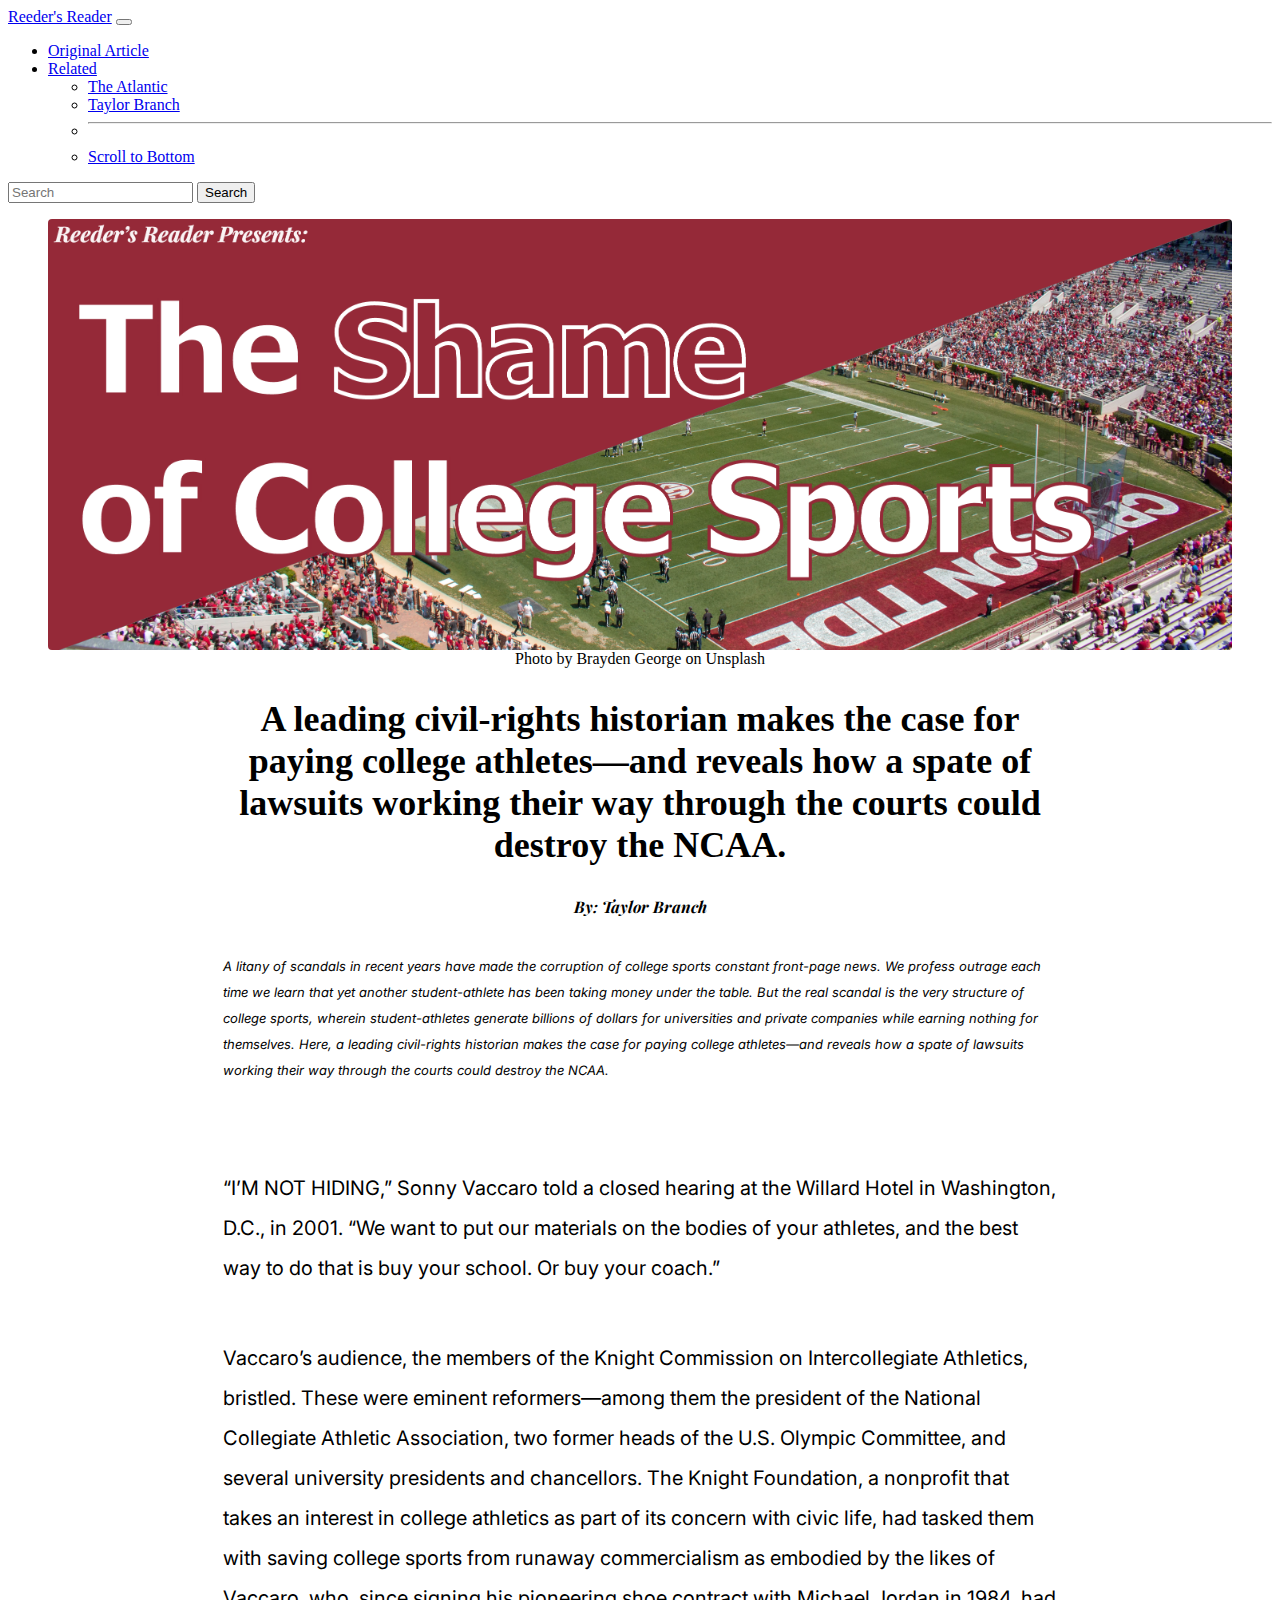
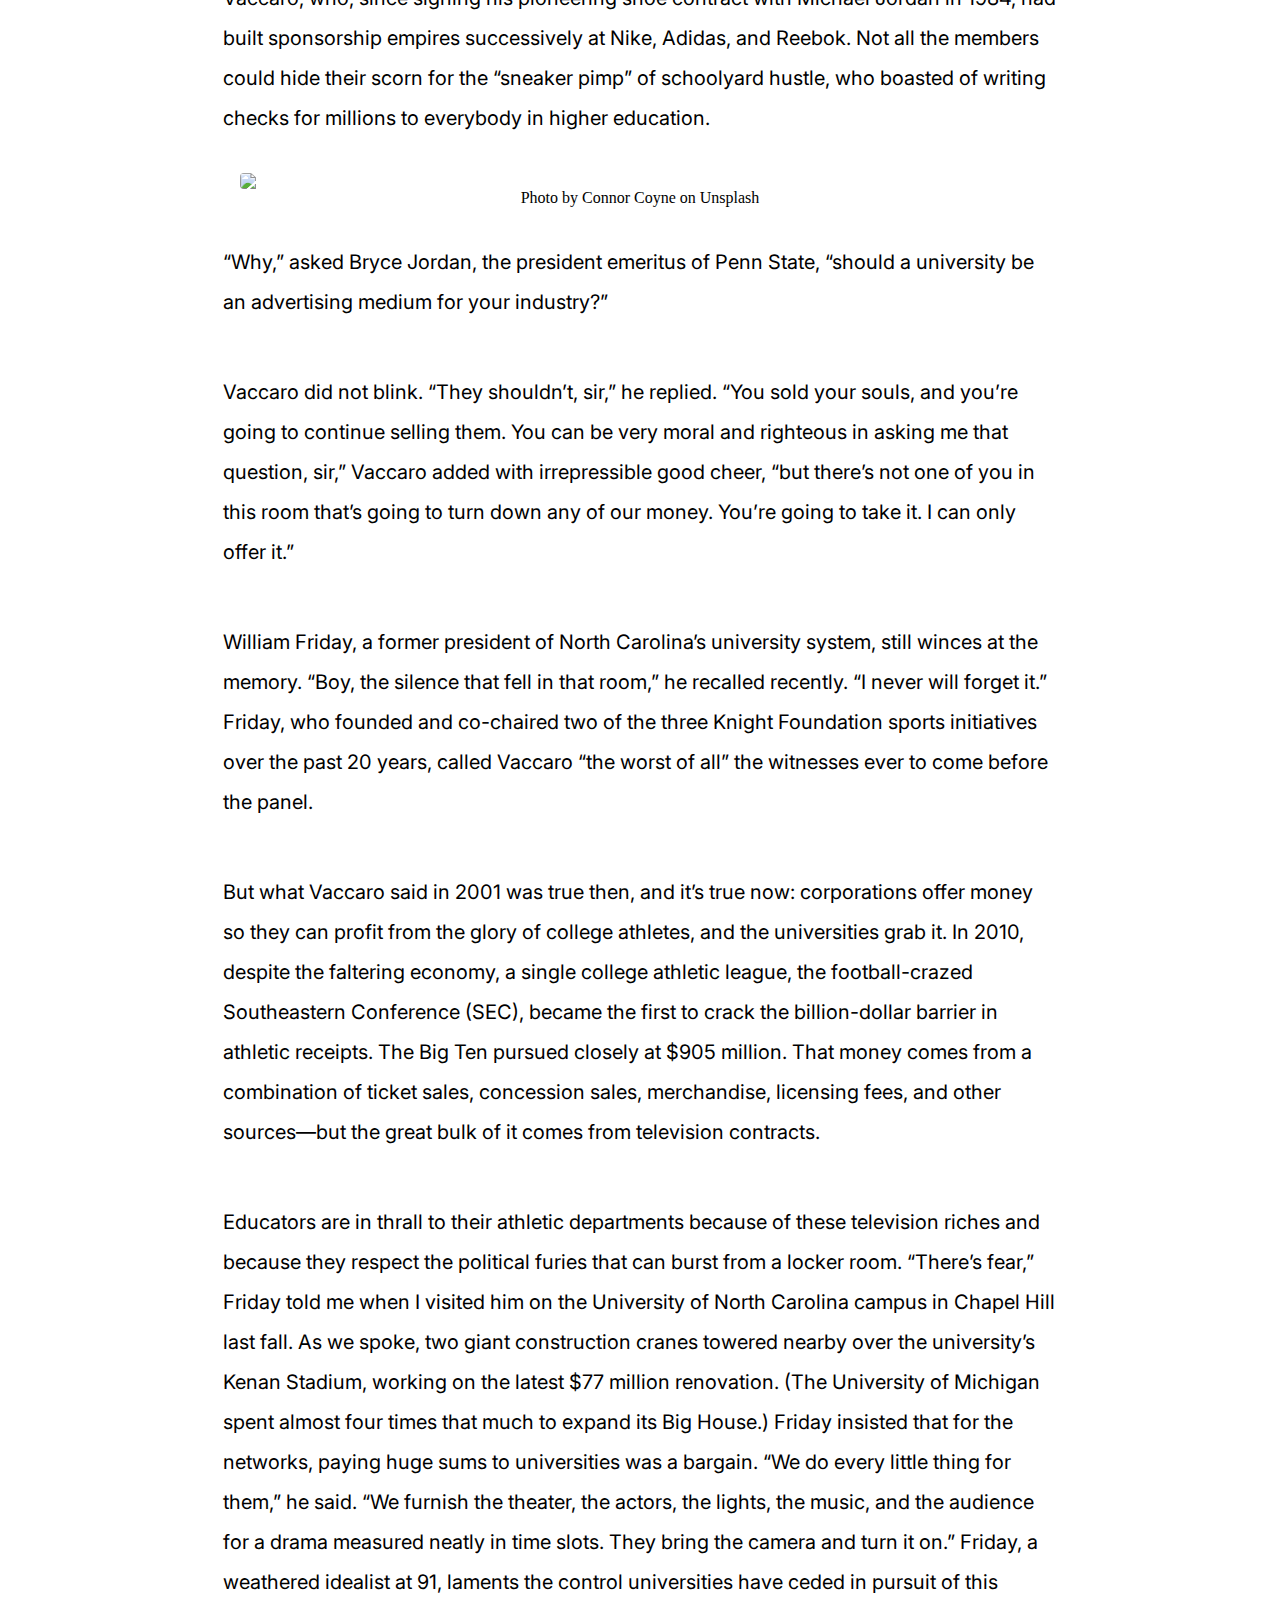
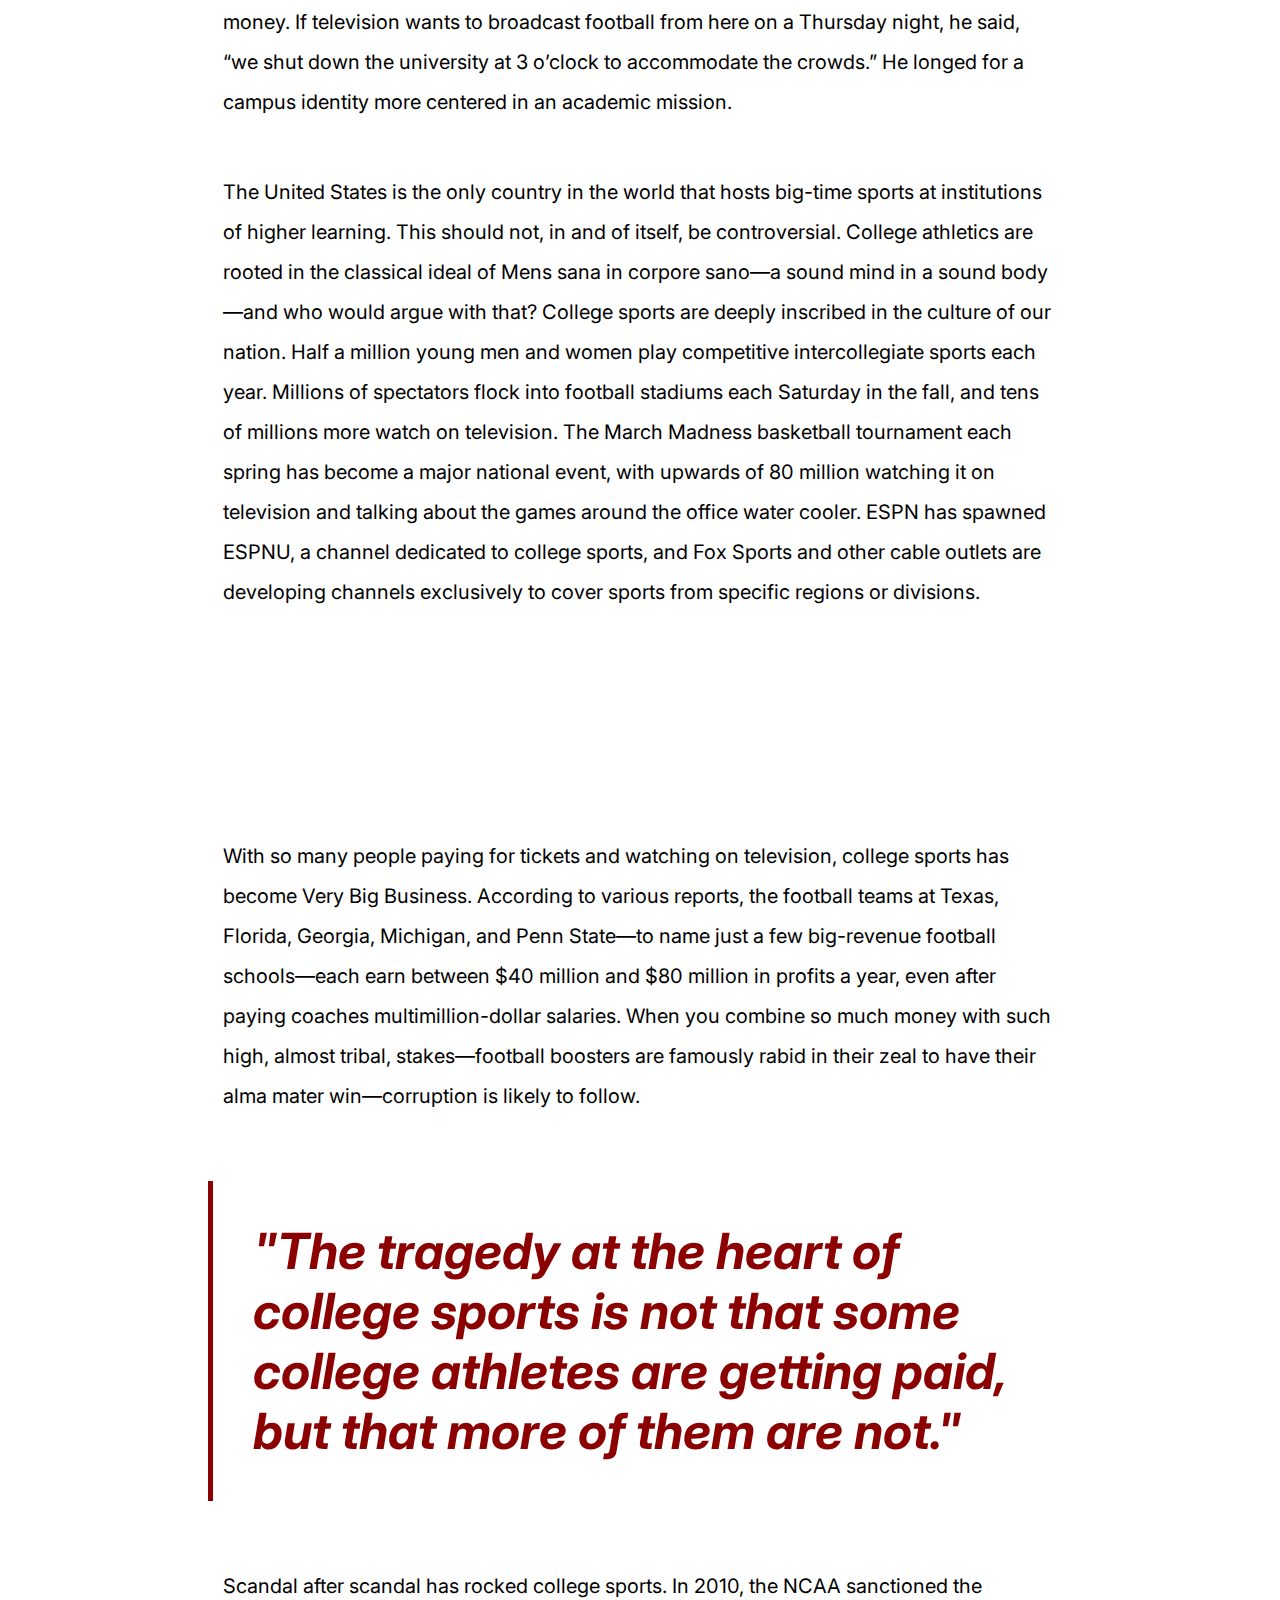
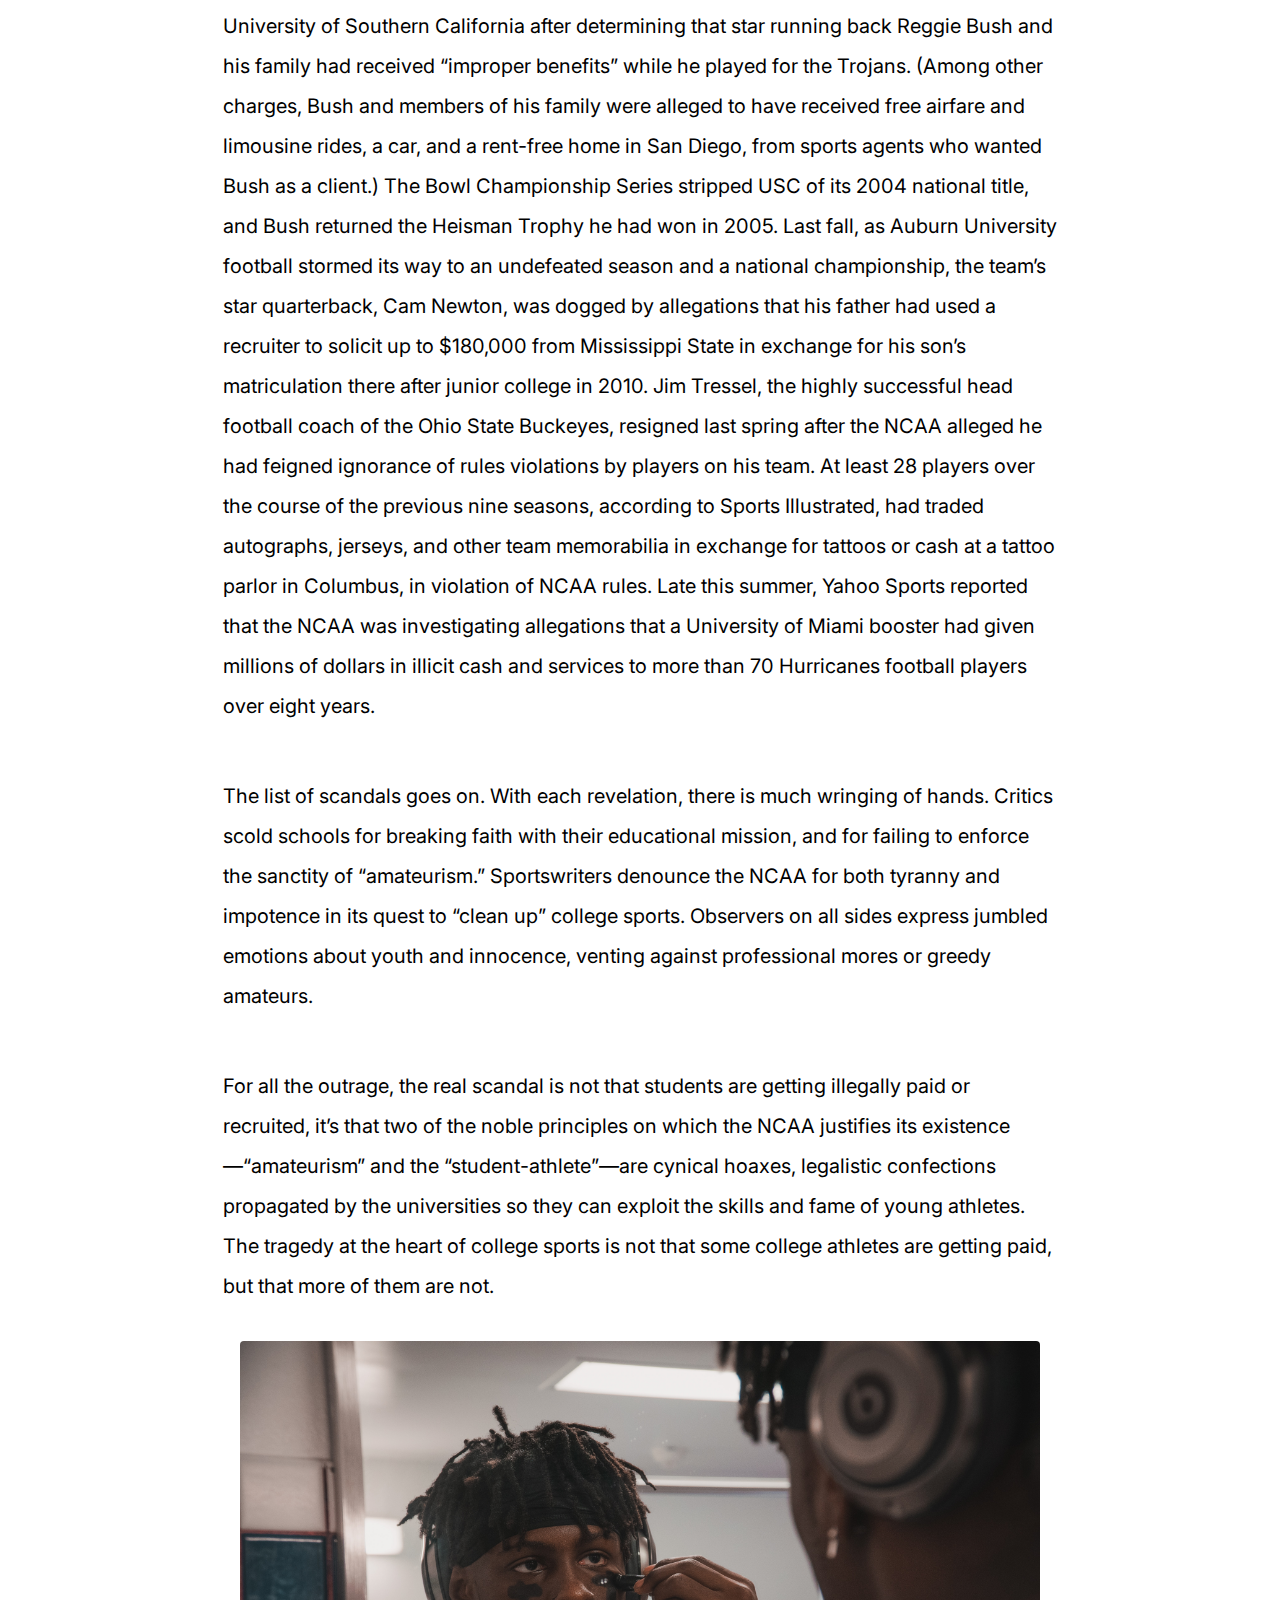
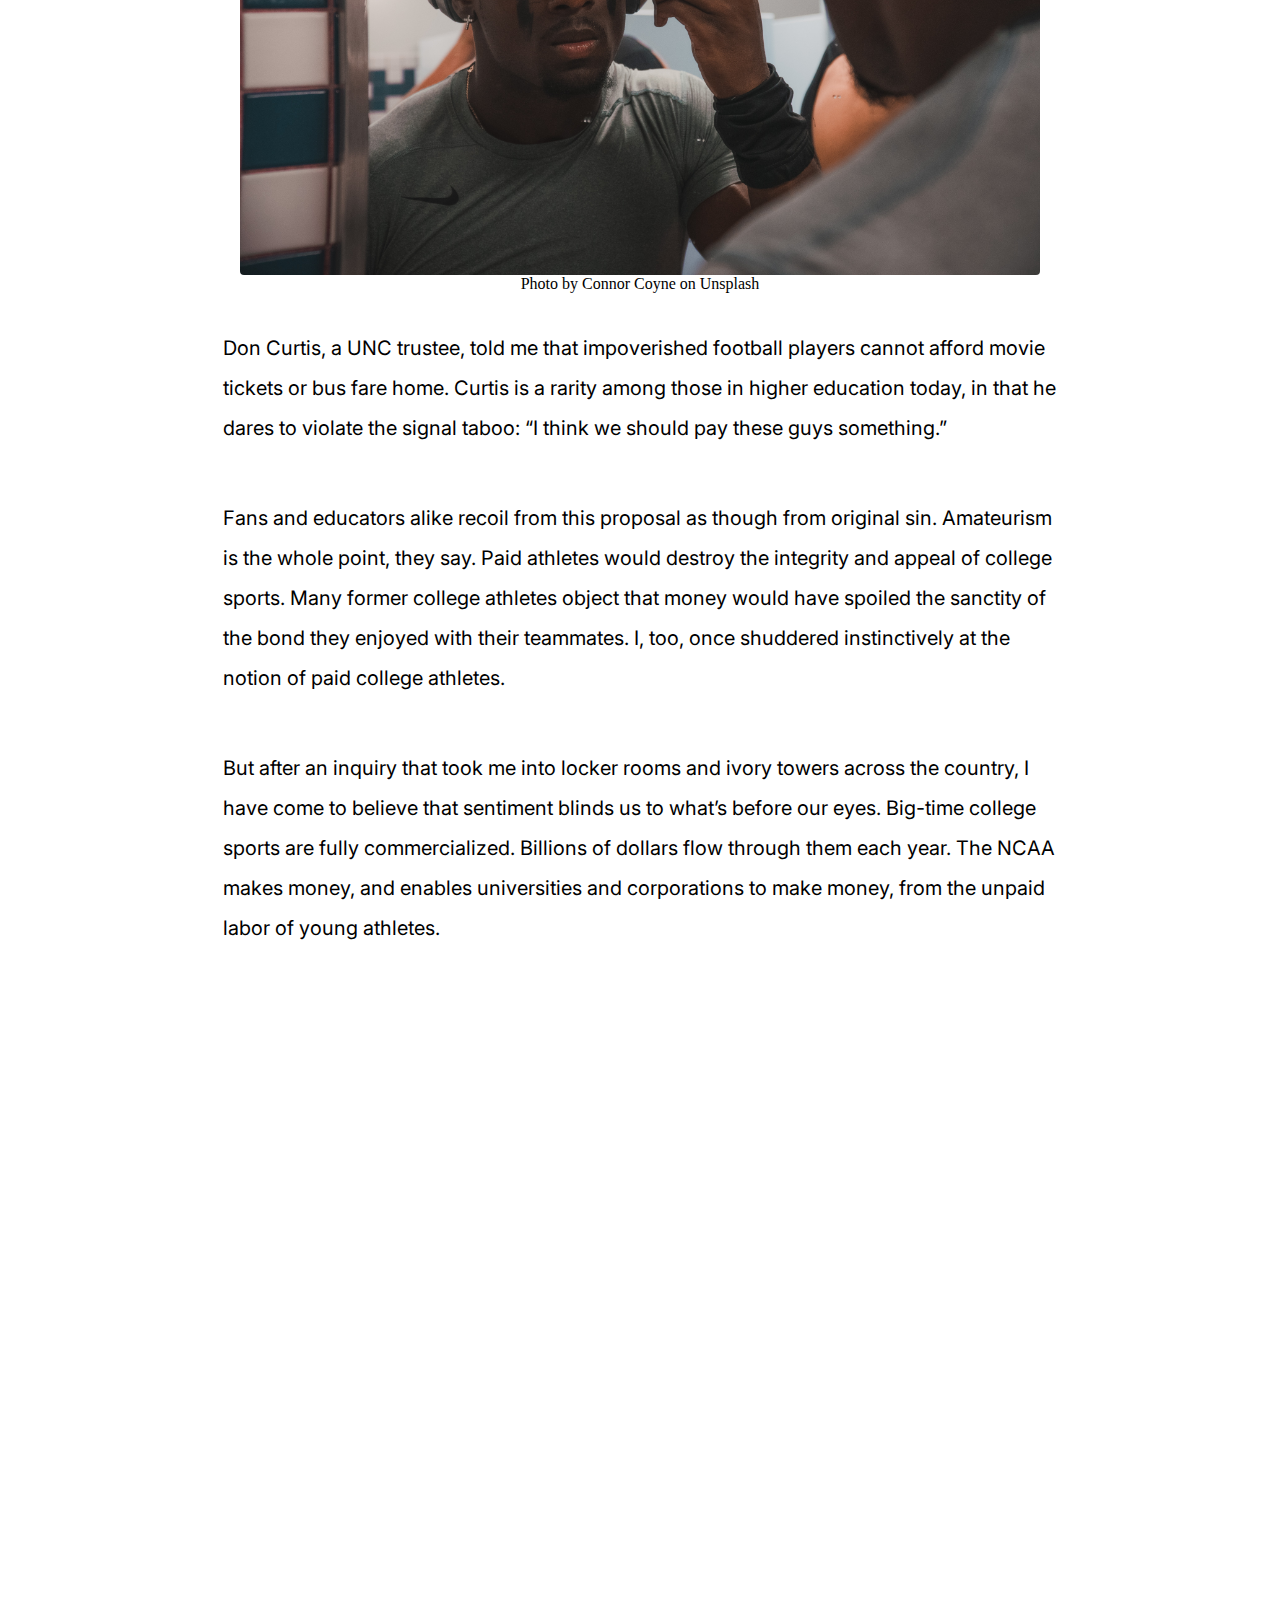
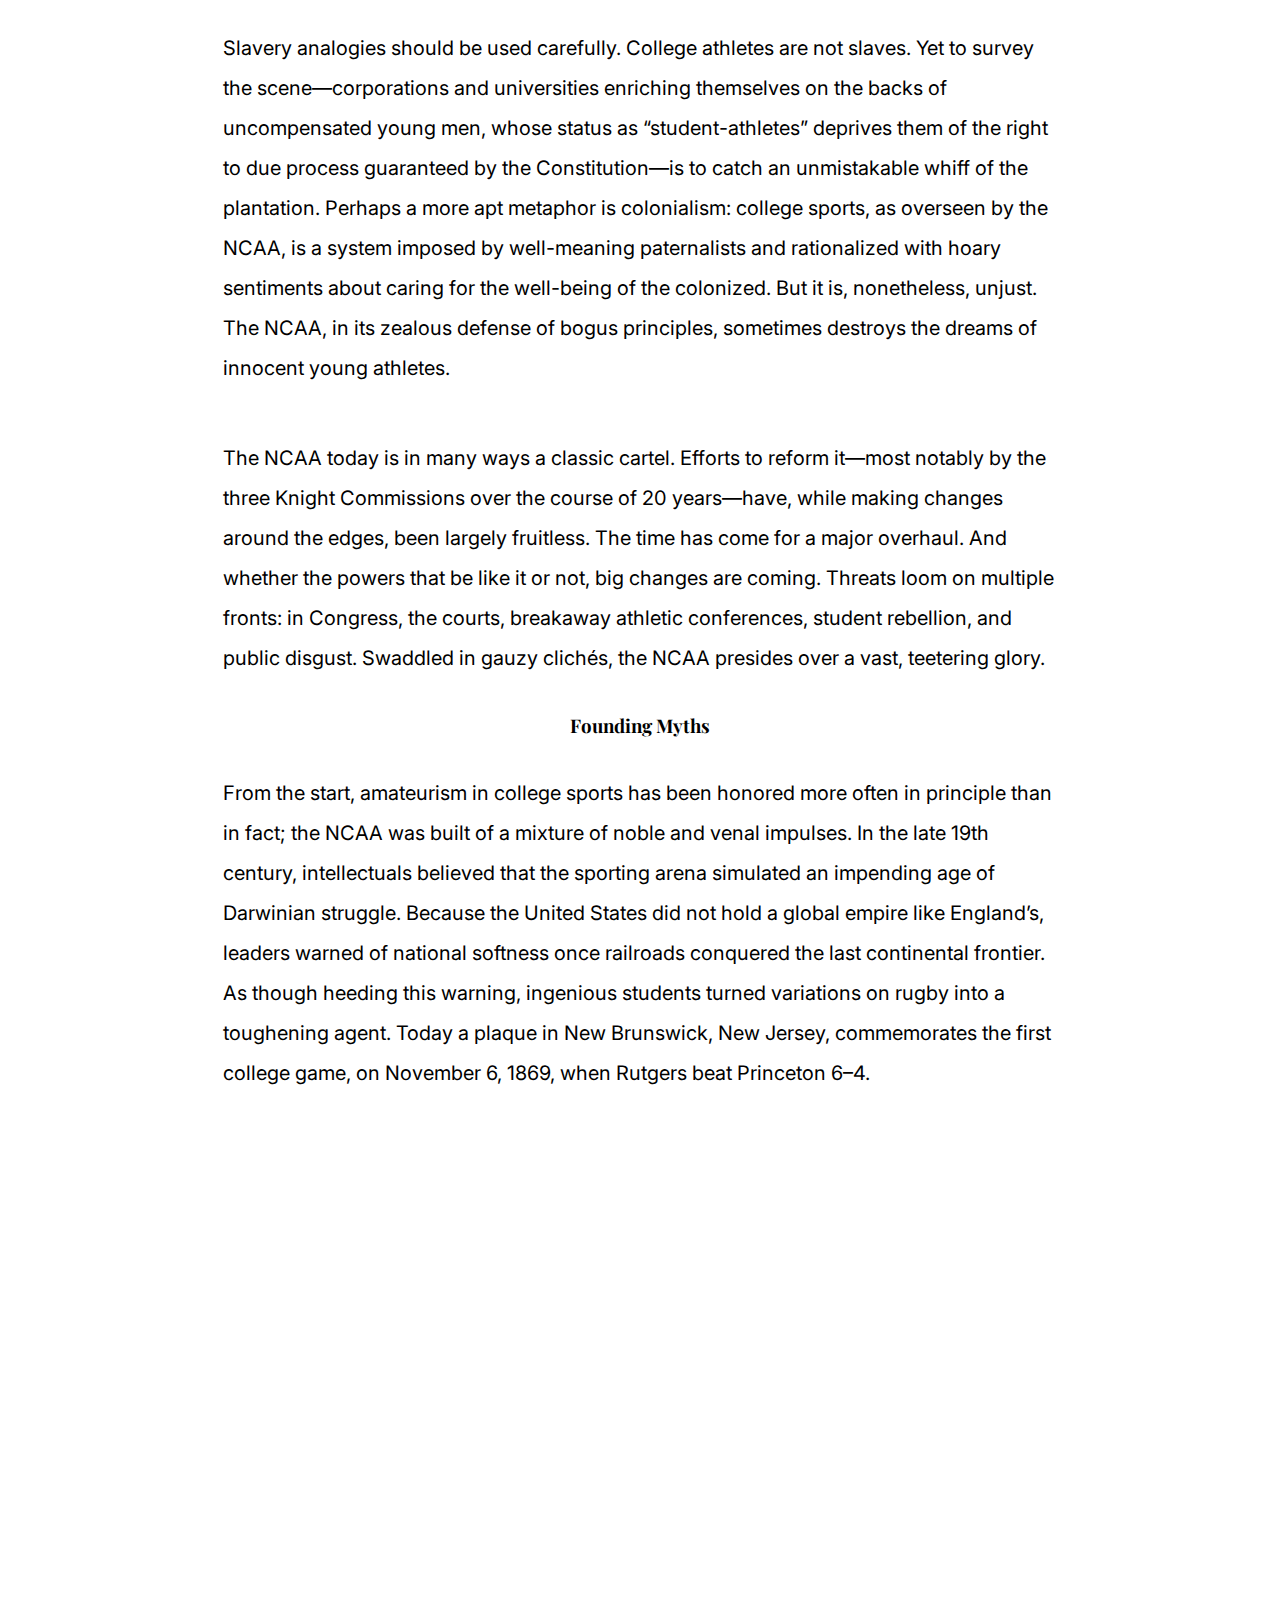
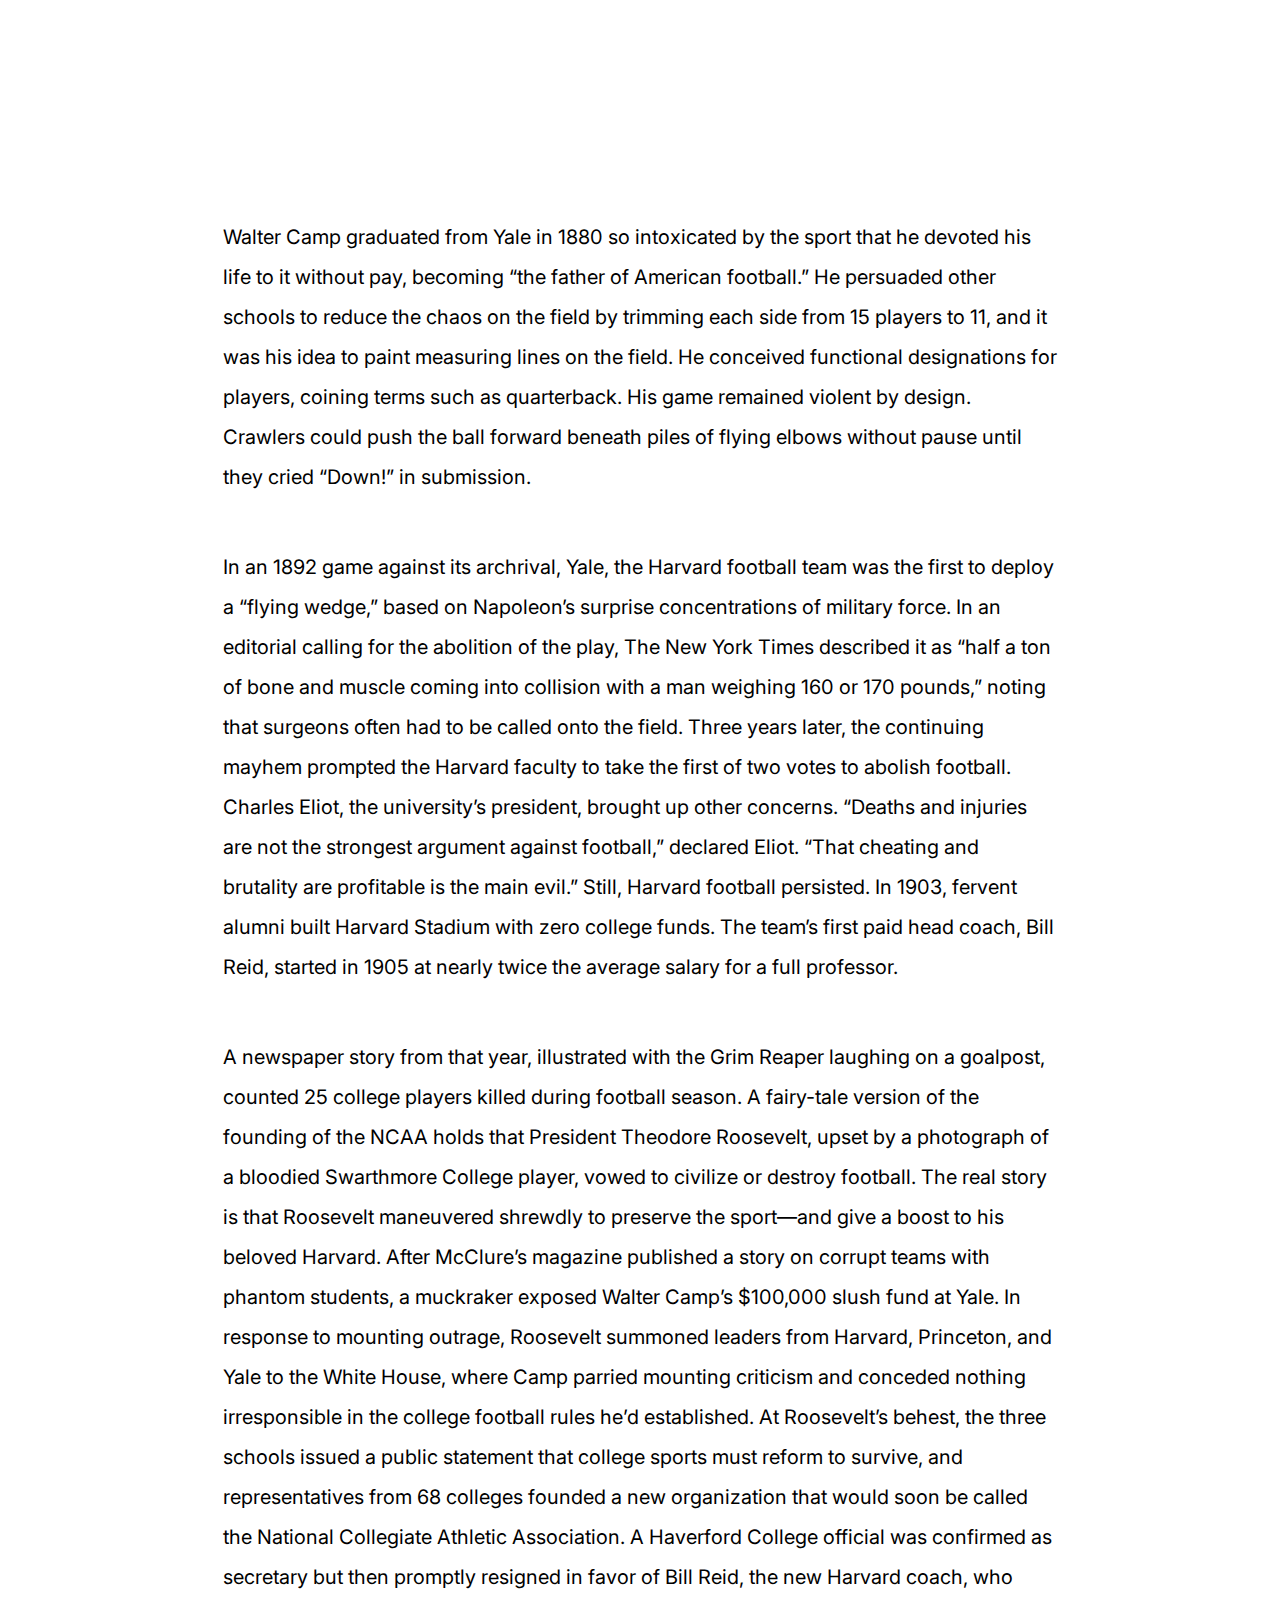
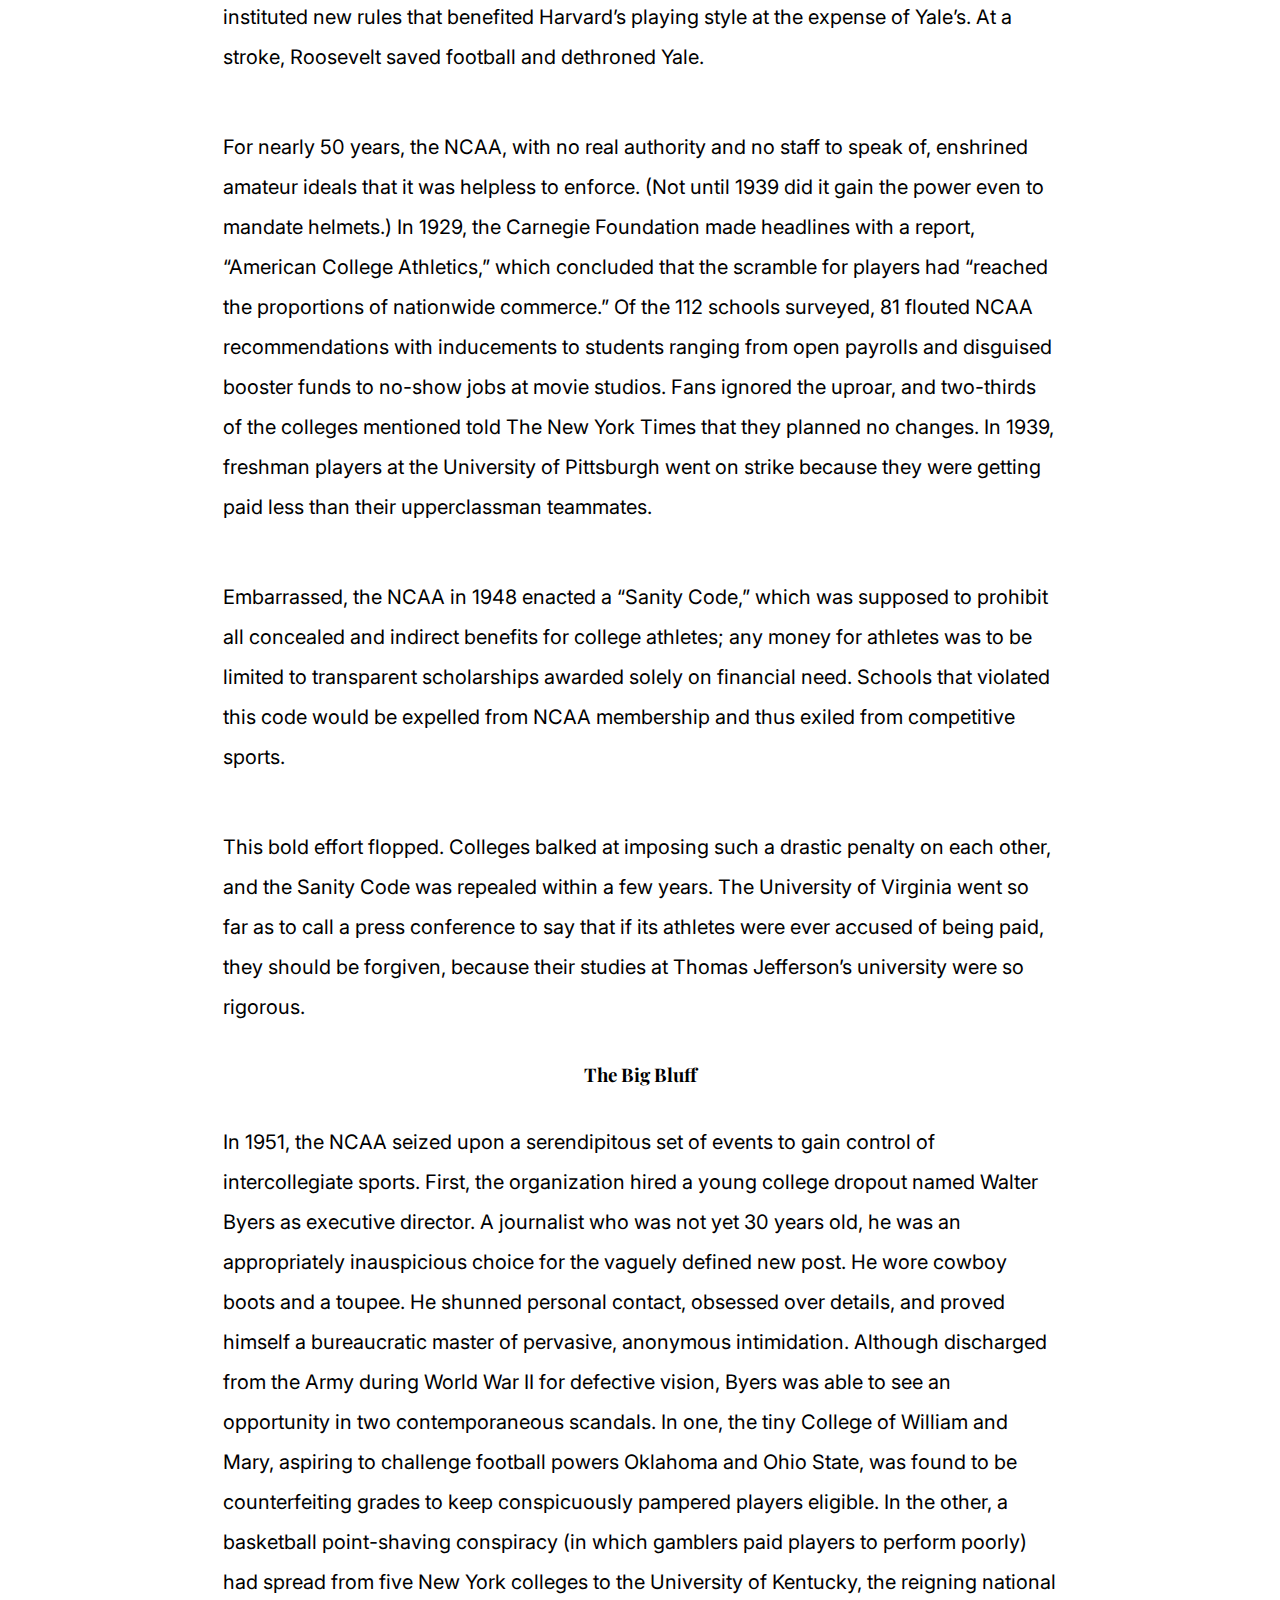
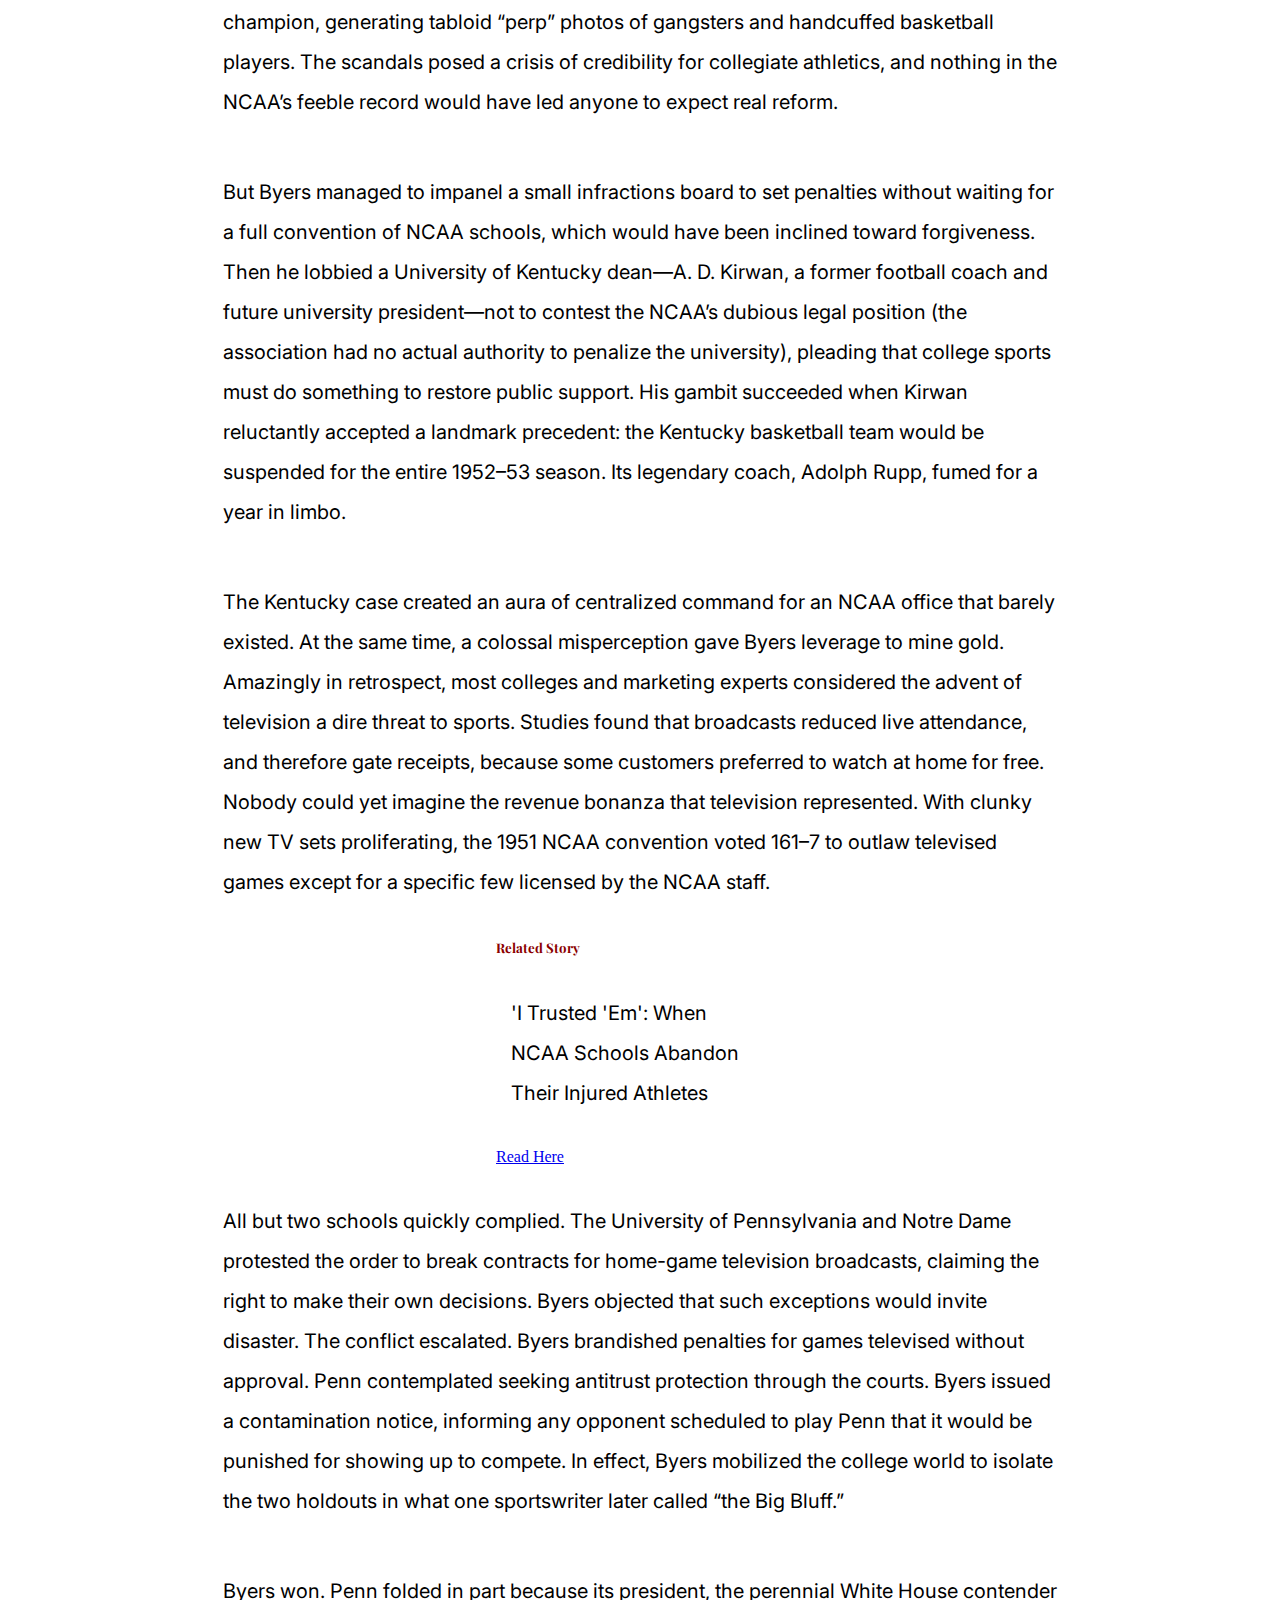
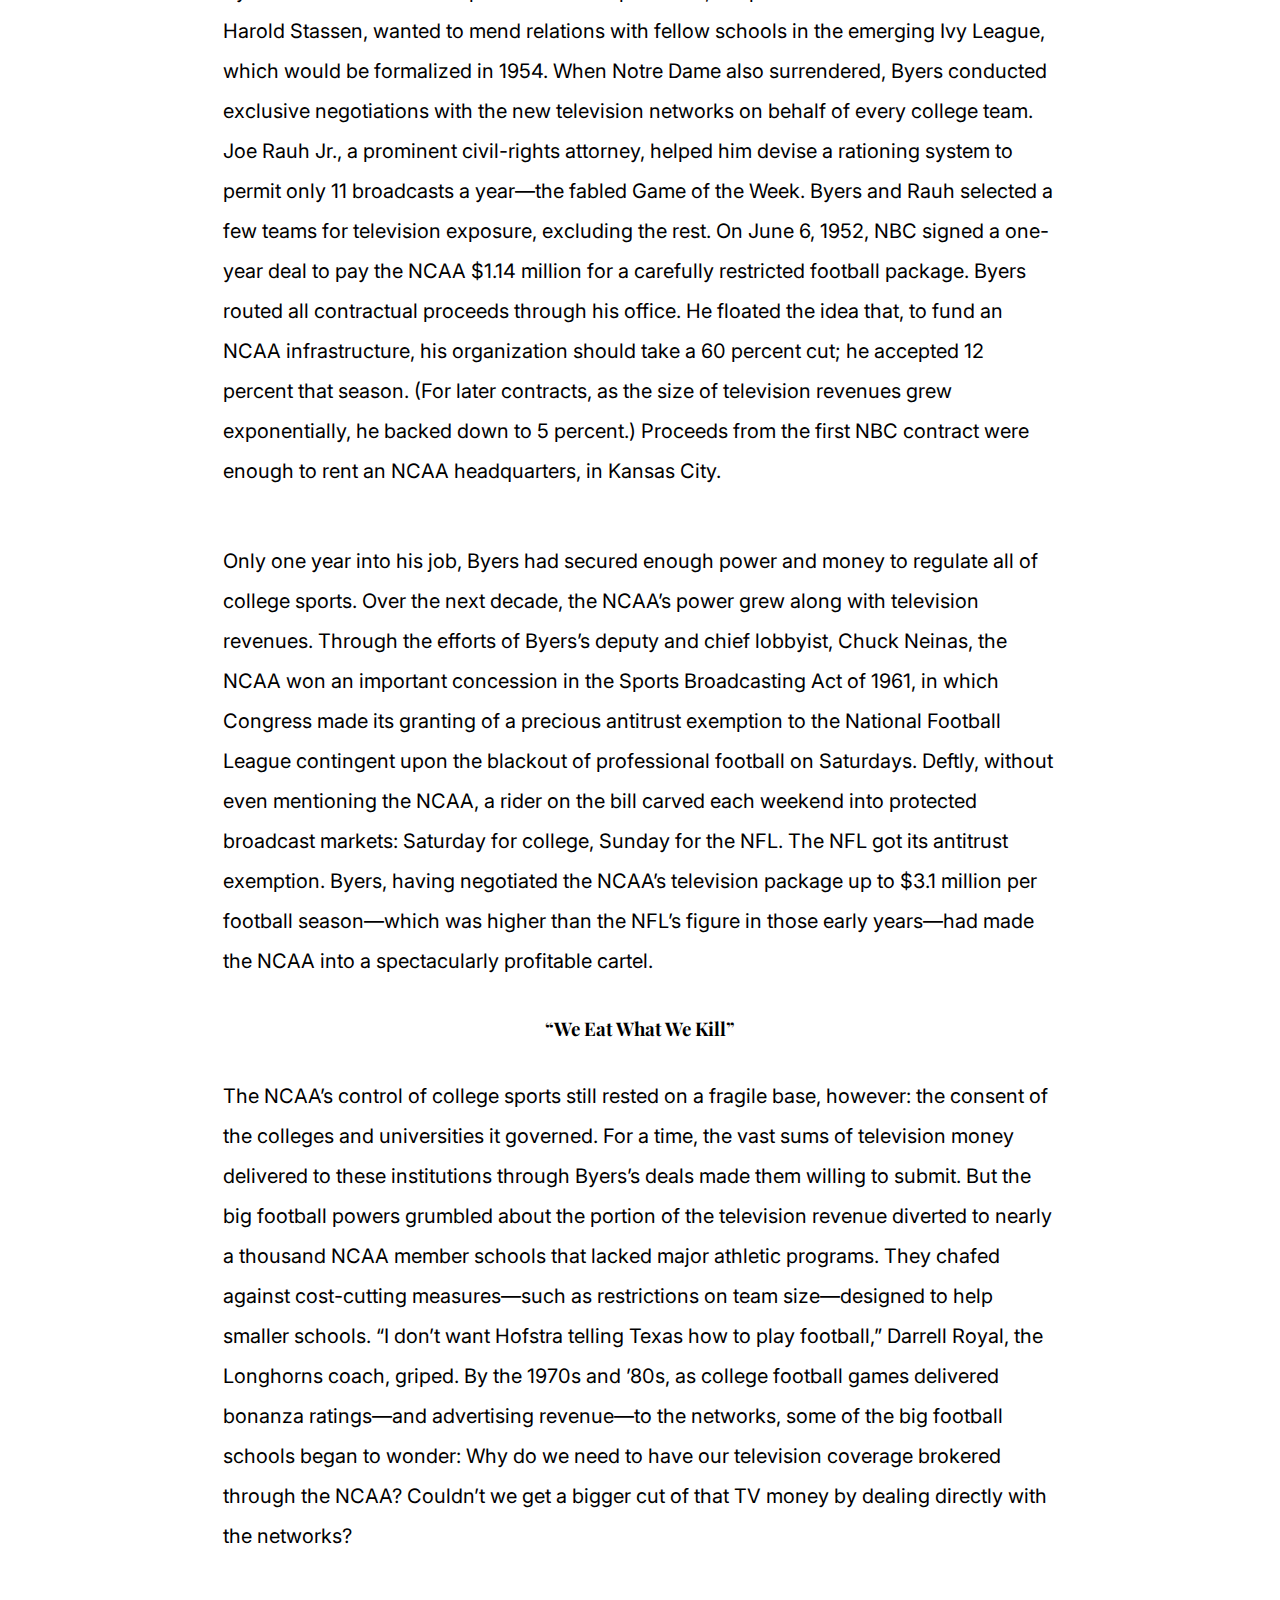
==== final/index.html @ 6d3b1b9f "p" ====
<!DOCTYPE html>
<html>
  <meta name="viewport" content="width=device-width, initial-scale=1.0">
    <head>
        <link href="https://cdn.jsdelivr.net/npm/bootstrap@5.0.1/dist/css/bootstrap.min.css" rel="stylesheet" 
        integrity="sha384-+0n0xVW2eSR5OomGNYDnhzAbDsOXxcvSN1TPprVMTNDbiYZCxYbOOl7+AMvyTG2x" 
        crossorigin="anonymous">
        <script src="https://cdn.jsdelivr.net/npm/bootstrap@5.0.1/dist/js/bootstrap.bundle.min.js" 
        integrity="sha384-gtEjrD/SeCtmISkJkNUaaKMoLD0//ElJ19smozuHV6z3Iehds+3Ulb9Bn9Plx0x4" 
        crossorigin="anonymous"></script>
        <link rel="stylesheet"
        href="https://cdn.jsdelivr.net/npm/bootstrap-icons@1.5.0/font/bootstrap-icons.css"> 
        <link rel="stylesheet" href="stylesheet.css">
        <link rel="preconnect" href="https://fonts.googleapis.com">
<link rel="preconnect" href="https://fonts.gstatic.com" crossorigin>
<link href="https://fonts.googleapis.com/css2?family=Playfair+Display:ital,wght@0,400;0,600;0,800;0,900;1,400;1,600;1,800;1,900&display=swap" rel="stylesheet">
<style>
@import url('https://fonts.googleapis.com/css2?family=Playfair+Display:ital,wght@0,400;0,600;0,800;0,900;1,400;1,600;1,800;1,900&display=swap');
</style>
<link rel="preconnect" href="https://fonts.googleapis.com">
<link rel="preconnect" href="https://fonts.gstatic.com" crossorigin>
<link href="https://fonts.googleapis.com/css2?family=Inter:wght@200;300;400;600;800&display=swap" rel="stylesheet">
<style>
@import url('https://fonts.googleapis.com/css2?family=Inter:wght@200;300;400;600;800&display=swap');
</style>

        <title>The Other Side of College Sports</title>
     
    </head>
    </head>
    <body>
<!--Navbar code from Bootstrap Website-->
        <nav class="navbar navbar-expand-lg navbar-light bg-light">
    <div class="container-fluid">
      <a class="navbar-brand" href="#">Reeder's Reader</a>
      <button class="navbar-toggler" type="button" data-bs-toggle="collapse" data-bs-target="#navbarSupportedContent" aria-controls="navbarSupportedContent" aria-expanded="false" aria-label="Toggle navigation">
        <span class="navbar-toggler-icon"></span>
      </button>
      <div class="collapse navbar-collapse" id="navbarSupportedContent">
        <ul class="navbar-nav me-auto mb-2 mb-lg-0">
          <li class="nav-item">
            <a class="nav-link active" aria-current="page" href="https://www.theatlantic.com/magazine/archive/2011/10/the-shame-of-college-sports/308643/">Original Article</a>
          </li>
          <li class="nav-item dropdown">
            <a class="nav-link dropdown-toggle" href="#" id="navbarDropdown" role="button" data-bs-toggle="dropdown" aria-expanded="false">
              Related
            </a>
            <ul class="dropdown-menu" aria-labelledby="navbarDropdown">
              <li><a class="dropdown-item" href="https://www.theatlantic.com/">The Atlantic</a></li>
              <li><a class="dropdown-item" href="https://www.theatlantic.com/author/taylor-branch/">Taylor Branch</a></li>
              <li><hr class="dropdown-divider"></li>
              <li><a class="dropdown-item" href="#">Scroll to Bottom</a></li>
            </ul>
          </li>
        </ul>
        <form class="d-flex">
          <input class="form-control me-2" type="search" placeholder="Search" aria-label="Search">
          <button class="btn btn-outline-success" type="submit">Search</button>
        </form>
      </div>
    </div>
  </nav>
  <!-- Navbar end-->
  
  <figure>
     <img src="images/topper_new.png" id="topper">
     <figcaption>Photo by Brayden George on Unsplash</figcaption>
  </figure>
  <div class="container text-center">
    <div class="row">
      <div class="col">
        <h2>A leading civil-rights historian makes the case for paying college athletes—and reveals how a spate of lawsuits working their way through the courts could destroy the NCAA.</h2>
        <h4>By: Taylor Branch</h4>

        <p id="intro">A litany of scandals in recent years have made the corruption of college sports constant front-page news. We profess outrage each time we learn that yet another student-athlete has been taking money under the table. But the real scandal is the very structure of college sports, wherein student-athletes generate billions of dollars for universities and private companies while earning nothing for themselves. Here, a leading civil-rights historian makes the case for paying college athletes—and reveals how a spate of lawsuits working their way through the courts could destroy the NCAA.</p>

        <p>“I’M NOT HIDING,” Sonny Vaccaro told a closed hearing at the Willard Hotel in Washington, D.C., in 2001. “We want to put our materials on the bodies of your athletes, and the best way to do that is buy your school. Or buy your coach.”</p>

        <p>Vaccaro’s audience, the members of the Knight Commission on Intercollegiate Athletics, bristled. These were eminent reformers—among them the president of the National Collegiate Athletic Association, two former heads of the U.S. Olympic Committee, and several university presidents and chancellors. The Knight Foundation, a nonprofit that takes an interest in college athletics as part of its concern with civic life, had tasked them with saving college sports from runaway commercialism as embodied by the likes of Vaccaro, who, since signing his pioneering shoe contract with Michael Jordan in 1984, had built sponsorship empires successively at Nike, Adidas, and Reebok. Not all the members could hide their scorn for the “sneaker pimp” of schoolyard hustle, who boasted of writing checks for millions to everybody in higher education.</p>

        <figure>
            <img src="images/image_1.jpg" class="textpic">
            <figcaption>Photo by Connor Coyne on Unsplash</figcaption>
          </figure>

        <p>“Why,” asked Bryce Jordan, the president emeritus of Penn State, “should a university be an advertising medium for your industry?”</p>

        <p>Vaccaro did not blink. “They shouldn’t, sir,” he replied. “You sold your souls, and you’re going to continue selling them. You can be very moral and righteous in asking me that question, sir,” Vaccaro added with irrepressible good cheer, “but there’s not one of you in this room that’s going to turn down any of our money. You’re going to take it. I can only offer it.”</p>

        <p>William Friday, a former president of North Carolina’s university system, still winces at the memory. “Boy, the silence that fell in that room,” he recalled recently. “I never will forget it.” Friday, who founded and co-chaired two of the three Knight Foundation sports initiatives over the past 20 years, called Vaccaro “the worst of all” the witnesses ever to come before the panel.</p>

        <p>But what Vaccaro said in 2001 was true then, and it’s true now: corporations offer money so they can profit from the glory of college athletes, and the universities grab it. In 2010, despite the faltering economy, a single college athletic league, the football-crazed Southeastern Conference (SEC), became the first to crack the billion-dollar barrier in athletic receipts. The Big Ten pursued closely at $905 million. That money comes from a combination of ticket sales, concession sales, merchandise, licensing fees, and other sources—but the great bulk of it comes from television contracts.</p>

        <p>Educators are in thrall to their athletic departments because of these television riches and because they respect the political furies that can burst from a locker room. “There’s fear,” Friday told me when I visited him on the University of North Carolina campus in Chapel Hill last fall. As we spoke, two giant construction cranes towered nearby over the university’s Kenan Stadium, working on the latest $77 million renovation. (The University of Michigan spent almost four times that much to expand its Big House.) Friday insisted that for the networks, paying huge sums to universities was a bargain. “We do every little thing for them,” he said. “We furnish the theater, the actors, the lights, the music, and the audience for a drama measured neatly in time slots. They bring the camera and turn it on.” Friday, a weathered idealist at 91, laments the control universities have ceded in pursuit of this money. If television wants to broadcast football from here on a Thursday night, he said, “we shut down the university at 3 o’clock to accommodate the crowds.” He longed for a campus identity more centered in an academic mission.</p>

        <p>The United States is the only country in the world that hosts big-time sports at institutions of higher learning. This should not, in and of itself, be controversial. College athletics are rooted in the classical ideal of Mens sana in corpore sano—a sound mind in a sound body—and who would argue with that? College sports are deeply inscribed in the culture of our nation. Half a million young men and women play competitive intercollegiate sports each year. Millions of spectators flock into football stadiums each Saturday in the fall, and tens of millions more watch on television. The March Madness basketball tournament each spring has become a major national event, with upwards of 80 million watching it on television and talking about the games around the office water cooler. ESPN has spawned ESPNU, a channel dedicated to college sports, and Fox Sports and other cable outlets are developing channels exclusively to cover sports from specific regions or divisions.</p>

        <iframe title="Total Football Revenue" aria-label="Column Chart" id="datawrapper-chart-Nmbsv" src="https://datawrapper.dwcdn.net/Nmbsv/1/" scrolling="no" frameborder="0" style="width: 0; min-width: 100% !important; border: none;" height="400" data-external="1"></iframe><script type="text/javascript">!function(){"use strict";window.addEventListener("message",(function(e){if(void 0!==e.data["datawrapper-height"]){var t=document.querySelectorAll("iframe");for(var a in e.data["datawrapper-height"])for(var r=0;r<t.length;r++){if(t[r].contentWindow===e.source)t[r].style.height=e.data["datawrapper-height"][a]+"px"}}}))}();
        </script>
    
            
        <p>With so many people paying for tickets and watching on television, college sports has become Very Big Business. According to various reports, the football teams at Texas, Florida, Georgia, Michigan, and Penn State—to name just a few big-revenue football schools—each earn between $40 million and $80 million in profits a year, even after paying coaches multimillion-dollar salaries. When you combine so much money with such high, almost tribal, stakes—football boosters are famously rabid in their zeal to have their alma mater win—corruption is likely to follow.</p>

        <blockquote>"The tragedy at the heart of college sports is not that some college athletes are getting paid, but that more of them are not."</blockquote>

        <p>Scandal after scandal has rocked college sports. In 2010, the NCAA sanctioned the University of Southern California after determining that star running back Reggie Bush and his family had received “improper benefits” while he played for the Trojans. (Among other charges, Bush and members of his family were alleged to have received free airfare and limousine rides, a car, and a rent-free home in San Diego, from sports agents who wanted Bush as a client.) The Bowl Championship Series stripped USC of its 2004 national title, and Bush returned the Heisman Trophy he had won in 2005. Last fall, as Auburn University football stormed its way to an undefeated season and a national championship, the team’s star quarterback, Cam Newton, was dogged by allegations that his father had used a recruiter to solicit up to $180,000 from Mississippi State in exchange for his son’s matriculation there after junior college in 2010. Jim Tressel, the highly successful head football coach of the Ohio State Buckeyes, resigned last spring after the NCAA alleged he had feigned ignorance of rules violations by players on his team. At least 28 players over the course of the previous nine seasons, according to Sports Illustrated, had traded autographs, jerseys, and other team memorabilia in exchange for tattoos or cash at a tattoo parlor in Columbus, in violation of NCAA rules. Late this summer, Yahoo Sports reported that the NCAA was investigating allegations that a University of Miami booster had given millions of dollars in illicit cash and services to more than 70 Hurricanes football players over eight years.</p>

        <p>The list of scandals goes on. With each revelation, there is much wringing of hands. Critics scold schools for breaking faith with their educational mission, and for failing to enforce the sanctity of “amateurism.” Sportswriters denounce the NCAA for both tyranny and impotence in its quest to “clean up” college sports. Observers on all sides express jumbled emotions about youth and innocence, venting against professional mores or greedy amateurs.</p>

        <p>For all the outrage, the real scandal is not that students are getting illegally paid or recruited, it’s that two of the noble principles on which the NCAA justifies its existence—“amateurism” and the “student-athlete”—are cynical hoaxes, legalistic confections propagated by the universities so they can exploit the skills and fame of young athletes. The tragedy at the heart of college sports is not that some college athletes are getting paid, but that more of them are not.</p>

        <figure>
            <img src="images/image_2.jpg" class="textpic">
            <figcaption>Photo by Connor Coyne on Unsplash</figcaption>
        </figure>


        <p>Don Curtis, a UNC trustee, told me that impoverished football players cannot afford movie tickets or bus fare home. Curtis is a rarity among those in higher education today, in that he dares to violate the signal taboo: “I think we should pay these guys something.”</p>

        <p>Fans and educators alike recoil from this proposal as though from original sin. Amateurism is the whole point, they say. Paid athletes would destroy the integrity and appeal of college sports. Many former college athletes object that money would have spoiled the sanctity of the bond they enjoyed with their teammates. I, too, once shuddered instinctively at the notion of paid college athletes.</p>

        <p>But after an inquiry that took me into locker rooms and ivory towers across the country, I have come to believe that sentiment blinds us to what’s before our eyes. Big-time college sports are fully commercialized. Billions of dollars flow through them each year. The NCAA makes money, and enables universities and corporations to make money, from the unpaid labor of young athletes.</p>

        <iframe title="NCAA Revenue " aria-label="Pie Chart" id="datawrapper-chart-V1VW0" src="https://datawrapper.dwcdn.net/V1VW0/1/" scrolling="no" frameborder="0" style="width: 0; min-width: 100% !important; border: none;" height="606" data-external="1"></iframe><script type="text/javascript">!function(){"use strict";window.addEventListener("message",(function(e){if(void 0!==e.data["datawrapper-height"]){var t=document.querySelectorAll("iframe");for(var a in e.data["datawrapper-height"])for(var r=0;r<t.length;r++){if(t[r].contentWindow===e.source)t[r].style.height=e.data["datawrapper-height"][a]+"px"}}}))}();
        </script>

        <p>Slavery analogies should be used carefully. College athletes are not slaves. Yet to survey the scene—corporations and universities enriching themselves on the backs of uncompensated young men, whose status as “student-athletes” deprives them of the right to due process guaranteed by the Constitution—is to catch an unmistakable whiff of the plantation. Perhaps a more apt metaphor is colonialism: college sports, as overseen by the NCAA, is a system imposed by well-meaning paternalists and rationalized with hoary sentiments about caring for the well-being of the colonized. But it is, nonetheless, unjust. The NCAA, in its zealous defense of bogus principles, sometimes destroys the dreams of innocent young athletes.</p>

        <p>The NCAA today is in many ways a classic cartel. Efforts to reform it—most notably by the three Knight Commissions over the course of 20 years—have, while making changes around the edges, been largely fruitless. The time has come for a major overhaul. And whether the powers that be like it or not, big changes are coming. Threats loom on multiple fronts: in Congress, the courts, breakaway athletic conferences, student rebellion, and public disgust. Swaddled in gauzy clichés, the NCAA presides over a vast, teetering glory.</p>

        <h3>Founding Myths</h3>

        <p>From the start, amateurism in college sports has been honored more often in principle than in fact; the NCAA was built of a mixture of noble and venal impulses. In the late 19th century, intellectuals believed that the sporting arena simulated an impending age of Darwinian struggle. Because the United States did not hold a global empire like England’s, leaders warned of national softness once railroads conquered the last continental frontier. As though heeding this warning, ingenious students turned variations on rugby into a toughening agent. Today a plaque in New Brunswick, New Jersey, commemorates the first college game, on November 6, 1869, when Rutgers beat Princeton 6–4.</p>

        <iframe src='https://cdn.knightlab.com/libs/timeline3/latest/embed/index.html?source=1In_6ny-RDHZRwOMaXdgXQZ-K2unsCGikwktM5PZio_U&font=Playfair&lang=en&initial_zoom=2&height=650' width='100%' height='650' webkitallowfullscreen mozallowfullscreen allowfullscreen frameborder='0'></iframe>

        <p>Walter Camp graduated from Yale in 1880 so intoxicated by the sport that he devoted his life to it without pay, becoming “the father of American football.” He persuaded other schools to reduce the chaos on the field by trimming each side from 15 players to 11, and it was his idea to paint measuring lines on the field. He conceived functional designations for players, coining terms such as quarterback. His game remained violent by design. Crawlers could push the ball forward beneath piles of flying elbows without pause until they cried “Down!” in submission.</p>

        <p>In an 1892 game against its archrival, Yale, the Harvard football team was the first to deploy a “flying wedge,” based on Napoleon’s surprise concentrations of military force. In an editorial calling for the abolition of the play, The New York Times described it as “half a ton of bone and muscle coming into collision with a man weighing 160 or 170 pounds,” noting that surgeons often had to be called onto the field. Three years later, the continuing mayhem prompted the Harvard faculty to take the first of two votes to abolish football. Charles Eliot, the university’s president, brought up other concerns. “Deaths and injuries are not the strongest argument against football,” declared Eliot. “That cheating and brutality are profitable is the main evil.” Still, Harvard football persisted. In 1903, fervent alumni built Harvard Stadium with zero college funds. The team’s first paid head coach, Bill Reid, started in 1905 at nearly twice the average salary for a full professor.</p>

        <p>A newspaper story from that year, illustrated with the Grim Reaper laughing on a goalpost, counted 25 college players killed during football season. A fairy-tale version of the founding of the NCAA holds that President Theodore Roosevelt, upset by a photograph of a bloodied Swarthmore College player, vowed to civilize or destroy football. The real story is that Roosevelt maneuvered shrewdly to preserve the sport—and give a boost to his beloved Harvard. After McClure’s magazine published a story on corrupt teams with phantom students, a muckraker exposed Walter Camp’s $100,000 slush fund at Yale. In response to mounting outrage, Roosevelt summoned leaders from Harvard, Princeton, and Yale to the White House, where Camp parried mounting criticism and conceded nothing irresponsible in the college football rules he’d established. At Roosevelt’s behest, the three schools issued a public statement that college sports must reform to survive, and representatives from 68 colleges founded a new organization that would soon be called the National Collegiate Athletic Association. A Haverford College official was confirmed as secretary but then promptly resigned in favor of Bill Reid, the new Harvard coach, who instituted new rules that benefited Harvard’s playing style at the expense of Yale’s. At a stroke, Roosevelt saved football and dethroned Yale.</p>

        <p>For nearly 50 years, the NCAA, with no real authority and no staff to speak of, enshrined amateur ideals that it was helpless to enforce. (Not until 1939 did it gain the power even to mandate helmets.) In 1929, the Carnegie Foundation made headlines with a report, “American College Athletics,” which concluded that the scramble for players had “reached the proportions of nationwide commerce.” Of the 112 schools surveyed, 81 flouted NCAA recommendations with inducements to students ranging from open payrolls and disguised booster funds to no-show jobs at movie studios. Fans ignored the uproar, and two-thirds of the colleges mentioned told The New York Times that they planned no changes. In 1939, freshman players at the University of Pittsburgh went on strike because they were getting paid less than their upperclassman teammates.</p>

        <p>Embarrassed, the NCAA in 1948 enacted a “Sanity Code,” which was supposed to prohibit all concealed and indirect benefits for college athletes; any money for athletes was to be limited to transparent scholarships awarded solely on financial need. Schools that violated this code would be expelled from NCAA membership and thus exiled from competitive sports.</p>


        <p>This bold effort flopped. Colleges balked at imposing such a drastic penalty on each other, and the Sanity Code was repealed within a few years. The University of Virginia went so far as to call a press conference to say that if its athletes were ever accused of being paid, they should be forgiven, because their studies at Thomas Jefferson’s university were so rigorous.</p>


    <h3>The Big Bluff</h3>
    <p>In 1951, the NCAA seized upon a serendipitous set of events to gain control of intercollegiate sports. First, the organization hired a young college dropout named Walter Byers as executive director. A journalist who was not yet 30 years old, he was an appropriately inauspicious choice for the vaguely defined new post. He wore cowboy boots and a toupee. He shunned personal contact, obsessed over details, and proved himself a bureaucratic master of pervasive, anonymous intimidation. Although discharged from the Army during World War II for defective vision, Byers was able to see an opportunity in two contemporaneous scandals. In one, the tiny College of William and Mary, aspiring to challenge football powers Oklahoma and Ohio State, was found to be counterfeiting grades to keep conspicuously pampered players eligible. In the other, a basketball point-shaving conspiracy (in which gamblers paid players to perform poorly) had spread from five New York colleges to the University of Kentucky, the reigning national champion, generating tabloid “perp” photos of gangsters and handcuffed basketball players. The scandals posed a crisis of credibility for collegiate athletics, and nothing in the NCAA’s feeble record would have led anyone to expect real reform.</p>

    <p>But Byers managed to impanel a small infractions board to set penalties without waiting for a full convention of NCAA schools, which would have been inclined toward forgiveness. Then he lobbied a University of Kentucky dean—A. D. Kirwan, a former football coach and future university president—not to contest the NCAA’s dubious legal position (the association had no actual authority to penalize the university), pleading that college sports must do something to restore public support. His gambit succeeded when Kirwan reluctantly accepted a landmark precedent: the Kentucky basketball team would be suspended for the entire 1952–53 season. Its legendary coach, Adolph Rupp, fumed for a year in limbo.</p>


    <p>The Kentucky case created an aura of centralized command for an NCAA office that barely existed. At the same time, a colossal misperception gave Byers leverage to mine gold. Amazingly in retrospect, most colleges and marketing experts considered the advent of television a dire threat to sports. Studies found that broadcasts reduced live attendance, and therefore gate receipts, because some customers preferred to watch at home for free. Nobody could yet imagine the revenue bonanza that television represented. With clunky new TV sets proliferating, the 1951 NCAA convention voted 161–7 to outlaw televised games except for a specific few licensed by the NCAA staff.</p>

    <!--Code from Bootstrap Website-->

    <div class="card text-center" style="width: 18rem;">
      <div class="card-body">
        <h5 class="card-title">Related Story</h5>
        <p class="card-text">'I Trusted 'Em': When NCAA Schools Abandon Their Injured Athletes</p>
        <a href="https://www.theatlantic.com/entertainment/archive/2013/05/i-trusted-em-when-ncaa-schools-abandon-their-injured-athletes/275407/" class="btn btn-primary">Read Here</a>
      </div>
    </div>

    <p>All but two schools quickly complied. The University of Pennsylvania and Notre Dame protested the order to break contracts for home-game television broadcasts, claiming the right to make their own decisions. Byers objected that such exceptions would invite disaster. The conflict escalated. Byers brandished penalties for games televised without approval. Penn contemplated seeking antitrust protection through the courts. Byers issued a contamination notice, informing any opponent scheduled to play Penn that it would be punished for showing up to compete. In effect, Byers mobilized the college world to isolate the two holdouts in what one sportswriter later called “the Big Bluff.”</p>

    <p>Byers won. Penn folded in part because its president, the perennial White House contender Harold Stassen, wanted to mend relations with fellow schools in the emerging Ivy League, which would be formalized in 1954. When Notre Dame also surrendered, Byers conducted exclusive negotiations with the new television networks on behalf of every college team. Joe Rauh Jr., a prominent civil-rights attorney, helped him devise a rationing system to permit only 11 broadcasts a year—the fabled Game of the Week. Byers and Rauh selected a few teams for television exposure, excluding the rest. On June 6, 1952, NBC signed a one-year deal to pay the NCAA $1.14 million for a carefully restricted football package. Byers routed all contractual proceeds through his office. He floated the idea that, to fund an NCAA infrastructure, his organization should take a 60 percent cut; he accepted 12 percent that season. (For later contracts, as the size of television revenues grew exponentially, he backed down to 5 percent.) Proceeds from the first NBC contract were enough to rent an NCAA headquarters, in Kansas City.</p>


    <p>Only one year into his job, Byers had secured enough power and money to regulate all of college sports. Over the next decade, the NCAA’s power grew along with television revenues. Through the efforts of Byers’s deputy and chief lobbyist, Chuck Neinas, the NCAA won an important concession in the Sports Broadcasting Act of 1961, in which Congress made its granting of a precious antitrust exemption to the National Football League contingent upon the blackout of professional football on Saturdays. Deftly, without even mentioning the NCAA, a rider on the bill carved each weekend into protected broadcast markets: Saturday for college, Sunday for the NFL. The NFL got its antitrust exemption. Byers, having negotiated the NCAA’s television package up to $3.1 million per football season—which was higher than the NFL’s figure in those early years—had made the NCAA into a spectacularly profitable cartel.</p>

<h3>“We Eat What We Kill”</h3>
    <p>The NCAA’s control of college sports still rested on a fragile base, however: the consent of the colleges and universities it governed. For a time, the vast sums of television money delivered to these institutions through Byers’s deals made them willing to submit. But the big football powers grumbled about the portion of the television revenue diverted to nearly a thousand NCAA member schools that lacked major athletic programs. They chafed against cost-cutting measures—such as restrictions on team size—designed to help smaller schools. “I don’t want Hofstra telling Texas how to play football,” Darrell Royal, the Longhorns coach, griped. By the 1970s and ’80s, as college football games delivered bonanza ratings—and advertising revenue—to the networks, some of the big football schools began to wonder: Why do we need to have our television coverage brokered through the NCAA? Couldn’t we get a bigger cut of that TV money by dealing directly with the networks?</p>

    <p>Byers faced a rude internal revolt. The NCAA’s strongest legions, its big football schools, defected en masse. Calling the NCAA a price-fixing cartel that siphoned every television dollar through its coffers, in 1981 a rogue consortium of 61 major football schools threatened to sign an independent contract with NBC for $180 million over four years.</p>

    <p>With a huge chunk of the NCAA’s treasury walking out the door, Byers threatened sanctions, as he had against Penn and Notre Dame three decades earlier. But this time the universities of Georgia and Oklahoma responded with an antitrust suit. “It is virtually impossible to overstate the degree of our resentment … of the NCAA,” said William Banowsky, the president of the University of Oklahoma. In the landmark 1984 NCAA v. Board of Regents of the University of Oklahoma decision, the U.S. Supreme Court struck down the NCAA’s latest football contracts with television—and any future ones—as an illegal restraint of trade that harmed colleges and viewers. Overnight, the NCAA’s control of the television market for football vanished. Upholding Banowsky’s challenge to the NCAA’s authority, the Regents decision freed the football schools to sell any and all games the markets would bear. Coaches and administrators no longer had to share the revenue generated by their athletes with smaller schools outside the football consortium. “We eat what we kill,” one official at the University of Texas bragged.</p>


    <p>A few years earlier, this blow might have financially crippled the NCAA—but a rising tide of money from basketball concealed the structural damage of the Regents decision. During the 1980s, income from the March Madness college basketball tournament, paid directly by the television networks to the NCAA, grew tenfold. The windfall covered—and then far exceeded—what the organization had lost from football.</p>

    <p>Still, Byers never forgave his former deputy Chuck Neinas for leading the rebel consortium. He knew that Neinas had seen from the inside how tenuous the NCAA’s control really was, and how diligently Byers had worked to prop up its Oz-like façade. During Byers’s tenure, the rule book for Division I athletes grew to 427 pages of scholastic detail. His NCAA personnel manual banned conversations around water coolers, and coffee cups on desks, while specifying exactly when drapes must be drawn at the NCAA’s 27,000-square-foot headquarters near Kansas City (built in 1973 from the proceeds of a 1 percent surtax on football contracts). It was as though, having lost control where it mattered, Byers pedantically exerted more control where it didn’t.</p>

    <p>After retiring in 1987, Byers let slip his suppressed fury that the ingrate football conferences, having robbed the NCAA of television revenue, still expected it to enforce amateurism rules and police every leak of funds to college players. A lethal greed was “gnawing at the innards of college athletics,” he wrote in his memoir. When Byers renounced the NCAA’s pretense of amateurism, his former colleagues would stare blankly, as though he had gone senile or, as he wrote, “desecrated my sacred vows.” But Byers was better positioned than anyone else to argue that college football’s claim to amateurism was unfounded. Years later, as we will see, lawyers would seize upon his words to do battle with the NCAA.</p>


    <p>Meanwhile, reformers fretted that commercialism was hurting college sports, and that higher education’s historical balance between academics and athletics had been distorted by all the money sloshing around. News stories revealed that schools went to extraordinary measures to keep academically incompetent athletes eligible for competition, and would vie for the most-sought-after high-school players by proffering under-the-table payments. In 1991, the first Knight Commission report, “Keeping Faith With the Student Athlete,” was published; the commission’s “bedrock conviction” was that university presidents must seize control of the NCAA from athletic directors in order to restore the preeminence of academic values over athletic or commercial ones. In response, college presidents did take over the NCAA’s governance. But by 2001, when the second Knight Commission report (“A Call to Action: Reconnecting College Sports and Higher Education”) was issued, a new generation of reformers was admitting that problems of corruption and commercialism had “grown rather than diminished” since the first report. Meanwhile the NCAA itself, revenues rising, had moved into a $50 million, 116,000-square-foot headquarters in Indianapolis. By 2010, as the size of NCAA headquarters increased yet again with a 130,000-square-foot expansion, a third Knight Commission was groping blindly for a hold on independent college-athletic conferences that were behaving more like sovereign pro leagues than confederations of universities. And still more money continued to flow into NCAA coffers. With the basketball tournament’s 2011 television deal, annual March Madness broadcast revenues had skyrocketed 50-fold in less than 30 years.</p>


<h3>The Myth of the “Student-Athlete”</h3>
    <p>Today, much of the NCAA’s moral authority—indeed much of the justification for its existence—is vested in its claim to protect what it calls the “student-athlete.” The term is meant to conjure the nobility of amateurism, and the precedence of scholarship over athletic endeavor. But the origins of the “student-athlete” lie not in a disinterested ideal but in a sophistic formulation designed, as the sports economist Andrew Zimbalist has written, to help the NCAA in its “fight against workmen’s compensation insurance claims for injured football players.”</p>

    <p>“We crafted the term student-athlete,” Walter Byers himself wrote, “and soon it was embedded in all NCAA rules and interpretations.” The term came into play in the 1950s, when the widow of Ray Dennison, who had died from a head injury received while playing football in Colorado for the Fort Lewis A&M Aggies, filed for workmen’s-compensation death benefits. Did his football scholarship make the fatal collision a “work-related” accident? Was he a school employee, like his peers who worked part-time as teaching assistants and bookstore cashiers? Or was he a fluke victim of extracurricular pursuits? Given the hundreds of incapacitating injuries to college athletes each year, the answers to these questions had enormous consequences. The Colorado Supreme Court ultimately agreed with the school’s contention that he was not eligible for benefits, since the college was “not in the football business.”</p>

    <p>The term student-athlete was deliberately ambiguous. College players were not students at play (which might understate their athletic obligations), nor were they just athletes in college (which might imply they were professionals). That they were high-performance athletes meant they could be forgiven for not meeting the academic standards of their peers; that they were students meant they did not have to be compensated, ever, for anything more than the cost of their studies. Student-athlete became the NCAA’s signature term, repeated constantly in and out of courtrooms.</p>

    <p>Using the “student-athlete” defense, colleges have compiled a string of victories in liability cases. On the afternoon of October 26, 1974, the Texas Christian University Horned Frogs were playing the Alabama Crimson Tide in Birmingham, Alabama. Kent Waldrep, a TCU running back, carried the ball on a “Red Right 28” sweep toward the Crimson Tide’s sideline, where he was met by a swarm of tacklers. When Waldrep regained consciousness, Bear Bryant, the storied Crimson Tide coach, was standing over his hospital bed. “It was like talking to God, if you’re a young football player,” Waldrep recalled.</p>

    <p>Waldrep was paralyzed: he had lost all movement and feeling below his neck. After nine months of paying his medical bills, Texas Christian refused to pay any more, so the Waldrep family coped for years on dwindling charity.</p>

    <p>Through the 1990s, from his wheelchair, Waldrep pressed a lawsuit for workers’ compensation. (He also, through heroic rehabilitation efforts, recovered feeling in his arms, and eventually learned to drive a specially rigged van. “I can brush my teeth,” he told me last year, “but I still need help to bathe and dress.”) His attorneys haggled with TCU and the state worker-compensation fund over what constituted employment. Clearly, TCU had provided football players with equipment for the job, as a typical employer would—but did the university pay wages, withhold income taxes on his financial aid, or control work conditions and performance? The appeals court finally rejected Waldrep’s claim in June of 2000, ruling that he was not an employee because he had not paid taxes on financial aid that he could have kept even if he quit football. (Waldrep told me school officials “said they recruited me as a student, not an athlete,” which he says was absurd.)</p>

    <p>The long saga vindicated the power of the NCAA’s “student-athlete” formulation as a shield, and the organization continues to invoke it as both a legalistic defense and a noble ideal. Indeed, such is the term’s rhetorical power that it is increasingly used as a sort of reflexive mantra against charges of rabid hypocrisy.</p>

    <p>Last Thanksgiving weekend, with both the FBI and the NCAA investigating whether Cam Newton had been lured onto his team with illegal payments, Newton’s Auburn Tigers and the Alabama Crimson Tide came together for their annual game, known as the Iron Bowl, before 101,821 fans at Bryant-Denny Stadium. This game is always a highlight of the football season because of the historic rivalry between the two schools, and the 2010 edition had enormous significance, pitting the defending national champion Crimson Tide against the undefeated Tigers, who were aiming for their first championship since 1957. I expected excited fans; what I encountered was the throbbing heart of college sports. As I drove before daybreak toward the stadium, a sleepless caller babbled over WJOX, the local fan radio station, that he “couldn’t stop thinking about the coin toss.” In the parking lot, ticketless fans were puzzled that anyone need ask why they had tailgated for days just to watch their satellite-fed flat screens within earshot of the roar. All that morning, pilgrims packed the Bear Bryant museum, where displays elaborated the misery of Alabama’s 4–24 run before the glorious Bryant era dawned in 1958.</p>

    <p>Finally, as Auburn took the field for warm-ups, one of Alabama’s public-address-system operators played “Take the Money and Run” (an act for which he would be fired). A sea of signs reading $CAM taunted Newton. The game, perhaps the most exciting of the season, was unbearably tense, with Auburn coming from way behind to win 28–27, all but assuring that it would go on to play for the national championship. Days later, Auburn suspended Newton after the NCAA found that a rules violation had occurred: his father was alleged to have marketed his son in a pay-for-play scheme; a day after that, the NCAA reinstated Newton’s eligibility because investigators had not found evidence that Newton or Auburn officials had known of his father’s actions. This left Newton conveniently eligible for the Southeastern Conference championship game and for the postseason BCS championship bowl. For the NCAA, prudence meant honoring public demand.</p>

    <p>“Our championships,” NCAA President Mark Emmert has declared, “are one of the primary tools we have to enhance the student-athlete experience.”</p>
    
    <h3>“Whoremasters”</h3>
    <p>NCAA v. Regents left the NCAA devoid of television football revenue and almost wholly dependent on March Madness basketball. It is rich but insecure. Last year, CBS Sports and Turner Broadcasting paid $771 million to the NCAA for television rights to the 2011 men’s basketball tournament alone. That’s three-quarters of a billion dollars built on the backs of amateurs—on unpaid labor. The whole edifice depends on the players’ willingness to perform what is effectively volunteer work. The athletes, and the league officials, are acutely aware of this extraordinary arrangement. William Friday, the former North Carolina president, recalls being yanked from one Knight Commission meeting and sworn to secrecy about what might happen if a certain team made the NCAA championship basketball game. “They were going to dress and go out on the floor,” Friday told me, “but refuse to play,” in a wildcat student strike. Skeptics doubted such a diabolical plot. These were college kids—unlikely to second-guess their coaches, let alone forfeit the dream of a championship. Still, it was unnerving to contemplate what hung on the consent of a few young volunteers: several hundred million dollars in television revenue, countless livelihoods, the NCAA budget, and subsidies for sports at more than 1,000 schools. Friday’s informants exhaled when the suspect team lost before the finals.</p>
    
    <p>Cognizant of its precarious financial base, the NCAA has in recent years begun to pursue new sources of revenue. Taking its cue from member schools such as Ohio State (which in 2009 bundled all its promotional rights—souvenirs, stadium ads, shoe deals—and outsourced them to the international sports marketer IMG College for a guaranteed $11 million a year), the NCAA began to exploit its vault of college sports on film. For $29.99 apiece, NCAA On Demand offers DVDs of more than 200 memorable contests in men’s ice hockey alone. Video-game technology also allows nostalgic fans to relive and even participate in classic moments of NCAA Basketball. NCAA Football, licensed by the NCAA through IMG College to Electronic Arts, one of the world’s largest video-game manufacturers, reportedly sold 2.5 million copies in 2008. Brit Kirwan, the chancellor of the Maryland university system and a former president at Ohio State, says there were “terrible fights” between the third Knight Commission and the NCAA over the ethics of generating this revenue.</p>
    
    <p>All of this money ultimately derives from the college athletes whose likenesses are shown in the films or video games. But none of the profits go to them. Last year, Electronic Arts paid more than $35 million in royalties to the NFL players union for the underlying value of names and images in its pro football series—but neither the NCAA nor its affiliated companies paid former college players a nickel. Naturally, as they have become more of a profit center for the NCAA, some of the vaunted “student-athletes” have begun to clamor that they deserve a share of those profits. You “see everybody getting richer and richer,” Desmond Howard, who won the 1991 Heisman Trophy while playing for the Michigan Wolverines, told USA Today recently. “And you walk around and you can’t put gas in your car? You can’t even fly home to see your parents?”</p>
    
    <p>Some athletes have gone beyond talk. A series of lawsuits quietly making their way through the courts cast a harsh light on the absurdity of the system—and threaten to dislodge the foundations on which the NCAA rests. On July 21, 2009, lawyers for Ed O’Bannon filed a class-action antitrust suit against the NCAA at the U.S. District Court in San Francisco. “Once you leave your university,” says O’Bannon, who won the John Wooden Award for player of the year in 1995 on UCLA’s national-championship basketball team, “one would think your likeness belongs to you.” The NCAA and UCLA continue to collect money from the sales of videos of him playing. But by NCAA rules, O’Bannon, who today works at a Toyota dealership near Las Vegas, alleges he is still not allowed to share the revenue the NCAA generates from his own image as a college athlete. His suit quickly gathered co-plaintiffs from basketball and football, ex-players featured in NCAA videos and other products. “The NCAA does not license student-athlete likenesses,” NCAA spokesperson Erik Christianson told The New York Times in response to the suit, “or prevent former student-athletes from attempting to do so. Likewise, to claim the NCAA profits off student-athlete likenesses is also pure fiction.”</p>
    
    <p>The legal contention centers on Part IV of the NCAA’s “Student-Athlete Statement” for Division I, which requires every athlete to authorize use of “your name or picture … to promote NCAA championships or other NCAA events, activities or programs.” Does this clause mean that athletes clearly renounce personal interest forever? If so, does it actually undermine the NCAA by implicitly recognizing that athletes have a property right in their own performance? Jon King, a lawyer for the plaintiffs, expects the NCAA’s core mission of amateurism to be its “last defense standing.”</p>
    
    <p>In theory, the NCAA’s passion to protect the noble amateurism of college athletes should prompt it to focus on head coaches in the high-revenue sports—basketball and football—since holding the top official accountable should most efficiently discourage corruption. The problem is that the coaches’ growing power has rendered them, unlike their players, ever more immune to oversight. According to research by Charles Clotfelter, an economist at Duke, the average compensation for head football coaches at public universities, now more than $2 million, has grown 750 percent (adjusted for inflation) since the Regents decision in 1984; that’s more than 20 times the cumulative 32 percent raise for college professors. For top basketball coaches, annual contracts now exceed $4 million, augmented by assorted bonuses, endorsements, country-club memberships, the occasional private plane, and in some cases a negotiated percentage of ticket receipts. (Oregon’s ticket concessions netted former football coach Mike Bellotti an additional $631,000 in 2005.)</p>
    
    <p>The NCAA rarely tangles with such people, who are apt to fight back and win. When Rick Neuheisel, the head football coach of the Washington Huskies, was punished for petty gambling (in a March Madness pool, as it happened), he sued the NCAA and the university for wrongful termination, collected $4.5 million, and later moved on to UCLA. When the NCAA tried to cap assistant coaches’ entering salary at a mere $16,000, nearly 2,000 of them brought an antitrust suit, Law v. NCAA, and in 1999 settled for $54.5 million. Since then, salaries for assistant coaches have commonly exceeded $200,000, with the top assistants in the SEC averaging $700,000. In 2009, Monte Kiffin, then at the University of Tennessee, became the first assistant coach to reach $1 million, plus benefits.</p>
    
    <p>The late Myles Brand, who led the NCAA from 2003 to 2009, defended the economics of college sports by claiming that they were simply the result of a smoothly functioning free market. He and his colleagues deflected criticism about the money saturating big-time college sports by focusing attention on scapegoats; in 2010, outrage targeted sports agents. Last year Sports Illustrated published “Confessions of an Agent,” a firsthand account of dealing with high-strung future pros whom the agent and his peers courted with flattery, cash, and tawdry favors. Nick Saban, Alabama’s head football coach, mobilized his peers to denounce agents as a public scourge. “I hate to say this,” he said, “but how are they any better than a pimp? I have no respect for people who do that to young people. None.”</p>
    
    <p>Saban’s raw condescension contrasts sharply with the lonely penitence from Dale Brown, the retired longtime basketball coach at LSU. “Look at the money we make off predominantly poor black kids,” Brown once reflected. “We’re the whoremasters.”</p>
    
    <h3>“Picayune Rules”</h3>
    <p>NCAA officials have tried to assert their dominion—and distract attention from the larger issues—by chasing frantically after petty violations. Tom McMillen, a former member of the Knight Commission who was an All-American basketball player at the University of Maryland, likens these officials to traffic cops in a speed trap, who could flag down almost any passing motorist for prosecution in kangaroo court under a “maze of picayune rules.” The publicized cases have become convoluted soap operas. At the start of the 2010 football season, A. J. Green, a wide receiver at Georgia, confessed that he’d sold his own jersey from the Independence Bowl the year before, to raise cash for a spring-break vacation. The NCAA sentenced Green to a four-game suspension for violating his amateur status with the illicit profit generated by selling the shirt off his own back. While he served the suspension, the Georgia Bulldogs store continued legally selling replicas of Green’s No. 8 jersey for $39.95 and up.</p>
    
    
    <p>A few months later, the NCAA investigated rumors that Ohio State football players had benefited from “hook-ups on tatts”—that is, that they’d gotten free or underpriced tattoos at an Ohio tattoo parlor in exchange for autographs and memorabilia—a violation of the NCAA’s rule against discounts linked to athletic personae. The NCAA Committee on Infractions imposed five-game suspensions on Terrelle Pryor, Ohio State’s tattooed quarterback, and four other players (some of whom had been found to have sold their Big Ten championship rings and other gear), but did permit them to finish the season and play in the Sugar Bowl. (This summer, in an attempt to satisfy NCAA investigators, Ohio State voluntarily vacated its football wins from last season, as well as its Sugar Bowl victory.) A different NCAA committee promulgated a rule banning symbols and messages in players’ eyeblack—reportedly aimed at Pryor’s controversial gesture of support for the pro quarterback Michael Vick, and at Bible verses inscribed in the eyeblack of the former Florida quarterback Tim Tebow.</p>
    
    <p>The moral logic is hard to fathom: the NCAA bans personal messages on the bodies of the players, and penalizes players for trading their celebrity status for discounted tattoos—but it codifies precisely how and where commercial insignia from multinational corporations can be displayed on college players, for the financial benefit of the colleges. Last season, while the NCAA investigated him and his father for the recruiting fees they’d allegedly sought, Cam Newton compliantly wore at least 15 corporate logos—one on his jersey, four on his helmet visor, one on each wristband, one on his pants, six on his shoes, and one on the headband he wears under his helmet—as part of Auburn’s $10.6 million deal with Under Armour.</p>
    
    <h3>“Restitution”</h3>
    <p>Obscure NCAA rules have bedeviled Scott Boras, the preeminent sports agent for Major League Baseball stars, in cases that may ultimately prove more threatening to the NCAA than Ed O’Bannon’s antitrust suit. In 2008, Andrew Oliver, a sophomore pitcher for the Oklahoma State Cowboys, had been listed as the 12th-best professional prospect among sophomore players nationally. He decided to dismiss the two attorneys who had represented him out of high school, Robert and Tim Baratta, and retain Boras instead. Infuriated, the Barattas sent a spiteful letter to the NCAA. Oliver didn’t learn about this until the night before he was scheduled to pitch in the regional final for a place in the College World Series, when an NCAA investigator showed up to question him in the presence of lawyers for Oklahoma State. The investigator also questioned his father, Dave, a truck driver.</p>
    
    <p>Had Tim Baratta been present in their home when the Minnesota Twins offered $390,000 for Oliver to sign out of high school? A yes would mean trouble. While the NCAA did not forbid all professional advice—indeed, Baseball America used to publish the names of agents representing draft-likely underclassmen—NCAA Bylaw 12.3.2.1 prohibited actual negotiation with any professional team by an adviser, on pain of disqualification for the college athlete. The questioning lasted past midnight.</p>
    
    <p>Just hours before the game was to start the next day, Oklahoma State officials summoned Oliver to tell him he would not be pitching. Only later did he learn that the university feared that by letting him play while the NCAA adjudicated his case, the university would open not only the baseball team but all other Oklahoma State teams to broad punishment under the NCAA’s “restitution rule” (Bylaw 19.7), under which the NCAA threatens schools with sanctions if they obey any temporary court order benefiting a college athlete, should that order eventually be modified or removed. The baseball coach did not even let his ace tell his teammates the sad news in person. “He said, ‘It’s probably not a good idea for you to be at the game,’” Oliver recalls.</p>
    
    <p>The Olivers went home to Ohio to find a lawyer. Rick Johnson, a solo practitioner specializing in legal ethics, was aghast that the Baratta brothers had turned in their own client to the NCAA, divulging attorney-client details likely to invite wrath upon Oliver. But for the next 15 months, Johnson directed his litigation against the two NCAA bylaws at issue. Judge Tygh M. Tone, of Erie County, came to share his outrage. On February 12, 2009, Tone struck down the ban on lawyers negotiating for student-athletes as a capricious, exploitative attempt by a private association to “dictate to an attorney where, what, how, or when he should represent his client,” violating accepted legal practice in every state. He also struck down the NCAA’s restitution rule as an intimidation that attempted to supersede the judicial system. Finally, Judge Tone ordered the NCAA to reinstate Oliver’s eligibility at Oklahoma State for his junior season, which started several days later.</p>
    
    <p>The NCAA sought to disqualify Oliver again, with several appellate motions to stay “an unprecedented Order purporting to void a fundamental Bylaw.” Oliver did get to pitch that season, but he dropped into the second round of the June 2009 draft, signing for considerably less than if he’d been picked earlier. Now 23, Oliver says sadly that the whole experience “made me grow up a little quicker.” His lawyer claimed victory. “Andy Oliver is the first college athlete ever to win against the NCAA in court,” said Rick Johnson.</p>
    
    <p>Yet the victory was only temporary. Wounded, the NCAA fought back with a vengeance. Its battery of lawyers prepared for a damages trial, ultimately overwhelming Oliver’s side eight months later with an offer to resolve the dispute for $750,000. When Oliver and Johnson accepted, to extricate themselves ahead of burgeoning legal costs, Judge Tone was compelled to vacate his orders as part of the final settlement. This freed NCAA officials to reassert the two bylaws that Judge Tone had so forcefully overturned, and they moved swiftly to ramp up rather than curtail enforcement. First, the NCAA’s Eligibility Center devised a survey for every drafted undergraduate athlete who sought to stay in college another year. The survey asked whether an agent had conducted negotiations. It also requested a signed release waiving privacy rights and authorizing professional teams to disclose details of any interaction to the NCAA Eligibility Center. Second, NCAA enforcement officials went after another Scott Boras client.</p>
    
    <p>The Toronto Blue Jays had made the left-handed pitcher James Paxton, of the University of Kentucky, the 37th pick in the 2009 draft. Paxton decided to reject a reported $1 million offer and return to school for his senior year, pursuing a dream to pitch for his team in the College World Series. But then he ran into the new NCAA survey. Had Boras negotiated with the Blue Jays? Boras has denied that he did, but it would have made sense that he had—that was his job, to test the market for his client. But saying so would get Paxton banished under the same NCAA bylaw that had derailed Andrew Oliver’s career. Since Paxton was planning to go back to school and not accept their draft offer, the Blue Jays no longer had any incentive to protect him—indeed, they had every incentive to turn him in. The Blue Jays’ president, by telling reporters that Boras had negotiated on Paxton’s behalf, demonstrated to future recruits and other teams that they could use the NCAA’s rules to punish college players who wasted their draft picks by returning to college. The NCAA’s enforcement staff raised the pressure by requesting to interview Paxton.</p>
    
    <p>Though Paxton had no legal obligation to talk to an investigator, NCAA Bylaw 10.1(j) specified that anything short of complete cooperation could be interpreted as unethical conduct, affecting his amateur status. Under its restitution rule, the NCAA had leverage to compel the University of Kentucky to ensure obedience.</p>
    
    <p>As the 2010 season approached, Gary Henderson, the Kentucky coach, sorely wanted Paxton, one of Baseball America’s top-ranked players, to return. Rick Johnson, Andrew Oliver’s lawyer, filed for a declaratory judgment on Paxton’s behalf, arguing that the state constitution—plus the university’s code of student conduct—barred arbitrary discipline at the request of a third party. Kentucky courts deferred to the university, however, and Paxton was suspended from the team. “Due to the possibility of future penalties, including forfeiture of games,” the university stated, it “could not put the other 32 players of the team and the entire UK 22-sport intercollegiate athletics department at risk by having James compete.” The NCAA appraised the result with satisfaction. “When negotiations occur on behalf of student-athletes,” Erik Christianson, the NCAA spokesperson, told The New York Times in reference to the Oliver case, “those negotiations indicate that the student-athlete intends to become a professional athlete and no longer remain an amateur.”</p>
    
    <p>Paxton was stranded. Not only could he not play for Kentucky, but his draft rights with the Blue Jays had lapsed for the year, meaning he could not play for any minor-league affiliate of Major League Baseball. Boras wrangled a holdover job for him in Texas with the independent Grand Prairie AirHogs, pitching against the Pensacola Pelicans and Wichita Wingnuts. Once projected to be a first-round draft pick, Paxton saw his stock plummet into the fourth round. He remained unsigned until late in spring training, when he signed with the Seattle Mariners and reported to their minor-league camp in Peoria, Arizona.</p>
    
    <h3>“You Might As Well Shoot Them in the Head”</h3>
    <p>“When you dream about playing in college,” Joseph Agnew told me not long ago, “you don’t ever think about being in a lawsuit.” Agnew, a student at Rice University in Houston, had been cut from the football team and had his scholarship revoked by Rice before his senior year, meaning that he faced at least $35,000 in tuition and other bills if he wanted to complete his degree in sociology. Bereft of his scholarship, he was flailing about for help when he discovered the National College Players Association, which claims 7,000 active members and seeks modest reforms such as safety guidelines and better death benefits for college athletes. Agnew was struck by the NCPA scholarship data on players from top Division I basketball teams, which showed that 22 percent were not renewed from 2008 to 2009—the same fate he had suffered.</p>
    
    <p>In October 2010, Agnew filed a class-action antitrust suit over the cancellation of his scholarship and to remove the cap on the total number of scholarships that can be awarded by NCAA schools. In his suit, Agnew did not claim the right to free tuition. He merely asked the federal court to strike down an NCAA rule, dating to 1973, that prohibited colleges and universities from offering any athletic scholarship longer than a one-year commitment, to be renewed or not, unilaterally, by the school—which in practice means that coaches get to decide each year whose scholarships to renew or cancel. (After the coach who had recruited Agnew had moved on to Tulsa, the new Rice coach switched Agnew’s scholarship to a recruit of his own.) Agnew argued that without the one-year rule, he would have been free to bargain with all eight colleges that had recruited him, and each college could have decided how long to guarantee his scholarship.</p>
    
    <p>Agnew’s suit rested on a claim of an NCAA antitrust violation combined with a laudable academic goal—making it possible for students to finish their educations. Around the same time, lawyers from President Obama’s Justice Department initiated a series of meetings with NCAA officials and universities in which they asked what possible educational rationale there was for allowing the NCAA—an organization that did not itself pay for scholarships—to impose a blanket restriction on the length of scholarships offered by colleges. Tidbits leaked into the press. In response, the NCAA contended that an athletic scholarship was a “merit award” that should be reviewed annually, presumably because the degree of “merit” could change. Justice Department lawyers reportedly suggested that a free market in scholarships would expand learning opportunities in accord with the stated rationale for the NCAA’s tax-exempt status—that it promotes education through athletics. The one-year rule effectively allows colleges to cut underperforming “student-athletes,” just as pro sports teams cut their players. “Plenty of them don’t stay in school,” said one of Agnew’s lawyers, Stuart Paynter. “They’re just gone. You might as well shoot them in the head.”</p>
    
    <p>Agnew’s lawsuit has made him a pariah to former friends in the athletic department at Rice, where everyone identified so thoroughly with the NCAA that they seemed to feel he was attacking them personally. But if the premise of Agnew’s case is upheld by the courts, it will make a sham of the NCAA’s claim that its highest priority is protecting education.</p>
    
    <h3>“They Want to Crush These Kids”</h3>
    <p>Academic performance has always been difficult for the NCAA to address. Any detailed regulation would intrude upon the free choice of widely varying schools, and any academic standard broad enough to fit both MIT and Ole Miss would have little force. From time to time, a scandal will expose extreme lapses. In 1989, Dexter Manley, by then the famous “Secretary of Defense” for the NFL’s Washington Redskins, teared up before the U.S. Senate Subcommittee on Education, Arts, and Humanities, when admitting that he had been functionally illiterate in college.</p>
    
    <p>Within big-time college athletic departments, the financial pressure to disregard obvious academic shortcomings and shortcuts is just too strong. In the 1980s, Jan Kemp, an English instructor at the University of Georgia, publicly alleged that university officials had demoted and then fired her because she refused to inflate grades in her remedial English courses. Documents showed that administrators replaced the grades she’d given athletes with higher ones, providing fake passing grades on one notable occasion to nine Bulldog football players who otherwise would have been ineligible to compete in the 1982 Sugar Bowl. (Georgia lost anyway, 24–20, to a University of Pittsburgh team led by the future Hall of Fame quarterback Dan Marino.) When Kemp filed a lawsuit against the university, she was publicly vilified as a troublemaker, but she persisted bravely in her testimony. Once, Kemp said, a supervisor demanding that she fix a grade had bellowed, “Who do you think is more important to this university, you or Dominique Wilkins?” (Wilkins was a star on the basketball team.) Traumatized, Kemp twice attempted suicide.</p>
    
    <p>In trying to defend themselves, Georgia officials portrayed Kemp as naive about sports. “We have to compete on a level playing field,” said Fred Davison, the university president. During the Kemp civil trial, in 1986, Hale Almand, Georgia’s defense lawyer, explained the university’s patronizing aspirations for its typical less-than-scholarly athlete. “We may not make a university student out of him,” Almand told the court, “but if we can teach him to read and write, maybe he can work at the post office rather than as a garbage man when he gets through with his athletic career.” This argument backfired with the jurors: finding in favor of Kemp, they rejected her polite request for $100,000, and awarded her $2.6 million in damages instead. (This was later reduced to $1.08 million.) Jan Kemp embodied what is ostensibly the NCAA’s reason for being—to enforce standards fairly and put studies above sports—but no one from the organization ever spoke up on her behalf.</p>
    
    <p>THE NCAA BODY charged with identifying violations of any of the Division I league rules, the Committee on Infractions, operates in the shadows. Josephine Potuto, a professor of law at the University of Nebraska and a longtime committee member who was then serving as its vice chair, told Congress in 2004 that one reason her group worked in secret was that it hoped to avoid a “media circus.” The committee preferred to deliberate in private, she said, guiding member schools to punish themselves. “The enforcement process is cooperative, not adversarial,” Potuto testified. The committee consisted of an elite coterie of judges, athletic directors, and authors of legal treatises. “The committee also is savvy about intercollegiate athletics,” she added. “They cannot be conned.”</p>
    
    <p>In 2009, a series of unlikely circumstances peeled back the veil of secrecy to reveal NCAA procedures so contorted that even victims marveled at their comical wonder. The saga began in March of 2007, shortly after the Florida State Seminoles basketball team was knocked out of the NIT basketball tournament, which each spring invites the best teams not selected for the March Madness tournament. At an athletic-department study hall, Al Thornton, a star forward for the team, completed a sports-psychology quiz but then abandoned it without posting his written answers electronically by computer. Brenda Monk, an academic tutor for the Seminoles, says she noticed the error and asked a teammate to finish entering Thornton’s answers onscreen and hit “submit,” as required for credit. The teammate complied, steaming silently, and then complained at the athletic office about getting stuck with clean-up chores for the superstar Thornton (who was soon to be selected by the Los Angeles Clippers in the first round of the NBA draft). Monk promptly resigned when questioned by FSU officials, saying her fatigue at the time could not excuse her asking the teammate to submit the answers to another student’s completed test.</p>
    
    <p>Monk’s act of guileless responsibility set off a chain reaction. First, FSU had to give the NCAA preliminary notice of a confessed academic fraud. Second, because this would be its seventh major infraction case since 1968, FSU mounted a vigorous self-investigation to demonstrate compliance with NCAA academic rules. Third, interviews with 129 Seminoles athletes unleashed a nightmare of matter-of-fact replies about absentee professors who allowed group consultations and unlimited retakes of open-computer assignments and tests. Fourth, FSU suspended 61 of its athletes in 10 sports. Fifth, the infractions committee applied the byzantine NCAA bylaws to FSU’s violations. Sixth, one of the penalties announced in March of 2009 caused a howl of protest across the sports universe.</p>
    
    <p>Twenty-seven news organizations filed a lawsuit in hopes of finding out how and why the NCAA proposed to invalidate 14 prior victories in FSU football. Such a penalty, if upheld, would doom coach Bobby Bowden’s chance of overtaking Joe Paterno of Penn State for the most football wins in Division I history. This was sacrosanct territory. Sports reporters followed the litigation for six months, reporting that 25 of the 61 suspended FSU athletes were football players, some of whom were ruled ineligible retroactively from the time they had heard or yelled out answers to online test questions in, of all things, a music-appreciation course.</p>
    
    <p>When reporters sought access to the transcript of the infractions committee’s hearing in Indianapolis, NCAA lawyers said the 695-page document was private. (The NCAA claimed it was entitled to keep all such records secret because of a landmark Supreme Court ruling that it had won in 1988, in NCAA v. Tarkanian, which exempted the organization from any due-process obligations because it was not a government organization.) Media outlets pressed the judge to let Florida State share its own copy of the hearing transcript, whereupon NCAA lawyers objected that the school had never actually “possessed” the document; it had only seen the transcript via a defendant’s guest access to the carefully restricted NCAA Web site. This claim, in turn, prompted intercession on the side of the media by Florida’s attorney general, arguing that letting the NCAA use a technical loophole like this would undermine the state’s sunshine law mandating open public records. After tumultuous appeals, the Florida courts agreed and ordered the NCAA transcript released in October of 2009.</p>
    
    <p>News interest quickly evaporated when the sports media found nothing in the record about Coach Bowden or the canceled football victories. But the transcript revealed plenty about the NCAA. On page 37, T. K. Wetherell, the bewildered Florida State president, lamented that his university had hurt itself by cooperating with the investigation. “We self-reported this case,” he said during the hearing, and he later complained that the most ingenuous athletes—those who asked “What’s the big deal, this happens all the time?”—received the harshest suspensions, while those who clammed up on the advice of lawyers went free. The music-appreciation professor was apparently never questioned. Brenda Monk, the only instructor who consistently cooperated with the investigation, appeared voluntarily to explain her work with learning-disabled athletes, only to be grilled about her credentials by Potuto in a pettifogging inquisition of remarkable stamina.</p>
    
    <p>In January of last year, the NCAA’s Infractions Appeals Committee sustained all the sanctions imposed on FSU except the number of vacated football victories, which it dropped, ex cathedra, from 14 to 12. The final penalty locked Bobby Bowden’s official win total on retirement at 377 instead of 389, behind Joe Paterno’s 401 (and counting). This carried stinging symbolism for fans, without bringing down on the NCAA the harsh repercussions it would have risked if it had issued a television ban or substantial fine.</p>
    
    <p>Cruelly, but typically, the NCAA concentrated public censure on powerless scapegoats. A dreaded “show cause” order rendered Brenda Monk, the tutor, effectively unhirable at any college in the United States. Cloaking an old-fashioned blackball in the stately language of law, the order gave notice that any school hiring Monk before a specified date in 2013 “shall, pursuant to the provisions of Bylaw 19.5.2.2(l), show cause why it should not be penalized if it does not restrict the former learning specialist [Monk] from having any contact with student-athletes.” Today she works as an education supervisor at a prison in Florida.</p>
    
    <p>THE FLORIDA STATE verdict hardly surprised Rick Johnson, the lawyer who had represented the college pitchers Andrew Oliver and James Paxton. “All the NCAA’s enforcements are random and selective,” he told me, calling the organization’s appeals process a travesty. (Johnson says the NCAA has never admitted to having wrongly suspended an athlete.) Johnson’s scalding experience prompted him to undertake a law-review article on the subject, which in turn sent him trawling through NCAA archives. From the summary tax forms required of nonprofits, he found out that the NCAA had spent nearly $1 million chartering private jets in 2006. “What kind of nonprofit organization leases private jets?,” Johnson asks. It’s hard to determine from tax returns what money goes where, but it looks as if the NCAA spent less than 1 percent of its budget on enforcement that year. Even after its plump cut for its own overhead, the NCAA dispersed huge sums to its 1,200 member schools, in the manner of a professional sports league. These annual payments are universal—every college gets something—but widely uneven. They keep the disparate shareholders (barely) united and speaking for all of college sports. The payments coerce unity within the structure of a private association that is unincorporated and unregulated, exercising amorphous powers not delegated by any government.</p>
    
    <p>Searching through the archives, Johnson came across a 1973 memo from the NCAA general counsel recommending the adoption of a due-process procedure for athletes in disciplinary cases. Without it, warned the organization’s lawyer, the association risked big liability claims for deprivation of rights. His proposal went nowhere. Instead, apparently to limit costs to the universities, Walter Byers had implemented the year-by-year scholarship rule that Joseph Agnew would challenge in court 37 years later. Moreover, the NCAA’s 1975 convention adopted a second recommendation “to discourage legal actions against the NCAA,” according to the minutes. The members voted to create Bylaw 19.7, Restitution, to intimidate college athletes in disputes with the NCAA. Johnson recognized this provision all too well, having won the temporary court judgment that the rule was illegal if not downright despotic. It made him nearly apoplectic to learn that the NCAA had deliberately drawn up the restitution rule as an obstacle to due process, contrary to the recommendation of its own lawyer. “They want to crush these kids,” he says.</p>
    
    <p>The NCAA, of course, has never expressed such a desire, and its public comments on due process tend to be anodyne. At a congressional hearing in 2004, the infractions-committee vice chair, Josephine Potuto, repeatedly argued that although the NCAA is “not bound by any judicial due process standards,” its enforcement, infractions, and hearing procedures meet and “very likely exceed” those of other public institutions. Yet when pressed, Potuto declared that athletes would have no standing for due process even if the Supreme Court had not exempted the NCAA in the 1988 Tarkanian decision. “In order to reach due-process issues as a legal Constitutional principle, the individual challenging has to have a substantive property or liberty interest,” she testified. “The opportunity to play intercollegiate athletics does not rise to that level.”</p>
    
    <p>To translate this from the legal jargon, Potuto used a circular argument to confine college athletes beneath any right to freedom or property in their own athletic effort. They have no stake to seek their rights, she claimed, because they have no rights at stake.</p>
    
    <p>Potuto’s assertion might be judged preposterous, an heir of the Dred Scott dictum that slaves possessed no rights a white person was bound to respect. But she was merely being honest, articulating assumptions almost everyone shares without question. Whether motivated by hostility for students (as critics like Johnson allege), or by noble and paternalistic tough love (as the NCAA professes), the denial of fundamental due process for college athletes has stood unchallenged in public discourse. Like other NCAA rules, it emanates naturally from the premise that college athletes own no interest in sports beyond exercise, character-building, and good fun. Who represents these young men and women? No one asks.</p>
    
    <p>The debates and commissions about reforming college sports nibble around the edges—trying to reduce corruption, to prevent the “contamination” of athletes by lucre, and to maintain at least a pretense of concern for academic integrity. Everything stands on the implicit presumption that preserving amateurism is necessary for the well-being of college athletes. But while amateurism—and the free labor it provides—may be necessary to the preservation of the NCAA, and perhaps to the profit margins of various interested corporations and educational institutions, what if it doesn’t benefit the athletes? What if it hurts them?</p>
    
    <h3>“The Plantation Mentality”</h3>
    <p>“Ninety percent of the NCAA revenue is produced by 1 percent of the athletes,” Sonny Vaccaro says. “Go to the skill positions”—the stars. “Ninety percent African Americans.” The NCAA made its money off those kids, and so did he. They were not all bad people, the NCAA officials, but they were blind, Vaccaro believes. “Their organization is a fraud.”</p>
    
    <p>Vaccaro retired from Reebok in 2007 to make a clean break for a crusade. “The kids and their parents gave me a good life,” he says in his peppery staccato. “I want to give something back.” Call it redemption, he told me. Call it education or a good cause. “Here’s what I preach,” said Vaccaro. “This goes beyond race, to human rights. The least educated are the most exploited. I’m probably closer to the kids than anyone else, and I’m 71 years old.”</p>
    
    <p>Vaccaro is officially an unpaid consultant to the plaintiffs in O’Bannon v. NCAA. He connected Ed O’Bannon with the attorneys who now represent him, and he talked to some of the additional co-plaintiffs who have joined the suit, among them Oscar Robertson, a basketball Hall of Famer who was incensed that the NCAA was still selling his image on playing cards 50 years after he left the University of Cincinnati.</p>
    
    <p>Jon King, an antitrust lawyer at Hausfeld LLP in San Francisco, told me that Vaccaro “opened our eyes to massive revenue streams hidden in college sports.” King and his colleagues have drawn on Vaccaro’s vast knowledge of athletic-department finances, which include off-budget accounts for shoe contracts. Sonny Vaccaro and his wife, Pam, “had a mountain of documents,” he said. The outcome of the 1984 Regents decision validated an antitrust approach for O’Bannon, King argues, as well as for Joseph Agnew in his continuing case against the one-year scholarship rule. Lawyers for Sam Keller—a former quarterback for the University of Nebraska who is featured in video games—are pursuing a parallel “right of publicity” track based on the First Amendment. Still other lawyers could revive Rick Johnson’s case against NCAA bylaws on a larger scale, and King thinks claims for the rights of college players may be viable also under laws pertaining to contracts, employment, and civil rights.</p>
    
    <p>Vaccaro had sought a law firm for O’Bannon with pockets deep enough to withstand an expensive war of attrition, fearing that NCAA officials would fight discovery to the end. So far, though, they have been forthcoming. “The numbers are off the wall,” Vaccaro says. “The public will see for the first time how all the money is distributed.”</p>
    
    <p>Vaccaro has been traveling the after-dinner circuit, proselytizing against what he sees as the NCAA’s exploitation of young athletes. Late in 2008, someone who heard his stump speech at Howard University mentioned it to Michael Hausfeld, a prominent antitrust and human-rights lawyer, whose firm had won suits against Exxon for Native Alaskans and against Union Bank of Switzerland for Holocaust victims’ families. Someone tracked down Vaccaro on vacation in Athens, Greece, and he flew back directly to meet Hausfeld. The shoe salesman and the white-shoe lawyer made common cause.</p>
    
    <p>Hausfeld LLP has offices in San Francisco, Philadelphia, and London. Its headquarters are on K Street in Washington, D.C., about three blocks from the White House. When I talked with Hausfeld there not long ago, he sat in a cavernous conference room, tidy in pinstripes, hands folded on a spotless table that reflected the skyline. He spoke softly, without pause, condensing the complex fugue of antitrust litigation into simple sentences. “Let’s start with the basic question,” he said, noting that the NCAA claims that student-athletes have no property rights in their own athletic accomplishments. Yet, in order to be eligible to play, college athletes have to waive their rights to proceeds from any sales based on their athletic performance.</p>
    
    <p>“What right is it that they’re waiving?,” Hausfeld asked. “You can’t waive something you don’t have. So they had a right that they gave up in consideration to the principle of amateurism, if there be such.” (At an April hearing in a U.S. District Court in California, Gregory Curtner, a representative for the NCAA, stunned O’Bannon’s lawyers by saying: “There is no document, there is no substance, that the NCAA ever takes from the student-athletes their rights of publicity or their rights of likeness. They are at all times owned by the student-athlete.” Jon King says this is “like telling someone they have the winning lottery ticket, but by the way, it can only be cashed in on Mars.” The court denied for a second time an NCAA motion to dismiss the O’Bannon complaint.)</p>
    
    <p>The waiver clause is nestled among the paragraphs of the “Student-Athlete Statement” that NCAA rules require be collected yearly from every college athlete. In signing the statement, the athletes attest that they have amateur status, that their stated SAT scores are valid, that they are willing to disclose any educational documents requested, and so forth. Already, Hausfeld said, the defendants in the Ed O’Bannon case have said in court filings that college athletes thereby transferred their promotional rights forever. He paused. “That’s ludicrous,” he said. “Nobody assigns rights like that. Nobody can assert rights like that.” He said the pattern demonstrated clear abuse by the collective power of the schools and all their conferences under the NCAA umbrella—“a most effective cartel.”</p>
    
    <p>The faux ideal of amateurism is “the elephant in the room,” Hausfeld said, sending for a book. “You can’t get to the bottom of our case without exposing the hypocrisy of amateurism, and Walter Byers says it eloquently.” An assistant brought in Byers’s memoir. It looked garish on the shiny table because dozens of pink Post-its protruded from the text. Hausfeld read to me from page 390:</p>
    
    <p>The college player cannot sell his own feet (the coach does that) nor can he sell his own name (the college will do that). This is the plantation mentality resurrected and blessed by today’s campus executives.
    He looked up. “That wasn’t me,” he said. “That was the NCAA’s architect.” He found a key recommendation on page 388:</p>
    
    <p>Prosecutors and the courts, with the support of the public, should use antitrust laws to break up the collegiate cartel—not just in athletics but possibly in other aspects of collegiate life as well.
    Could the book become evidence? Might the aged Byers testify? (He is now 89.) Was that part of the plaintiffs’ strategy for the O’Bannon trial? Hausfeld smiled faintly. “I’d rather the NCAA lawyers not fully understand the strategy,” he said.</p>
    
    <p>He put the spiny book away and previewed what lies ahead. The court soon would qualify his clients as a class. Then the Sherman Antitrust Act would provide for thorough discovery to break down exactly what the NCAA receives on everything from video clips to jerseys, contract by contract. “And we want to know what they’re carrying on their books as the value of their archival footage,” he concluded. “They say it’s a lot of money. We agree. How much?”</p>
    
    <p>The work will be hard, but Hausfeld said he will win in the courts, unless the NCAA folds first. “Why?” Hausfeld asked rhetorically. “We know our clients are foreclosed: neither the NCAA nor its members will permit them to participate in any of that licensing revenue. Under the law, it’s up to them [the defendants] to give a pro-competitive justification. They can’t. End of story.”</p>
    
    <p>IN 2010 THE third Knight Commission, complementing a previous commission’s recommendation for published reports on academic progress, called for the finances of college sports to be made transparent and public—television contracts, conference budgets, shoe deals, coaches’ salaries, stadium bonds, everything. The recommendation was based on the worthy truism that sunlight is a proven disinfectant. But in practice, it has not been applied at all. Conferences, coaches, and other stakeholders resisted disclosure; college players still have no way of determining their value to the university.</p>
    
    <p>“Money surrounds college sports,” says Domonique Foxworth, who is a cornerback for the NFL’s Baltimore Ravens and an executive-committee member for the NFL Players Association, and played for the University of Maryland. “And every player knows those millions are floating around only because of the 18-to-22-year-olds.” Yes, he told me, even the second-string punter believes a miracle might lift him into the NFL, and why not? In all the many pages of the three voluminous Knight Commission reports, there is but one paragraph that addresses the real-life choices for college athletes. “Approximately 1 percent of NCAA men’s basketball players and 2 percent of NCAA football players are drafted by NBA or NFL teams,” stated the 2001 report, basing its figures on a review of the previous 10 years, “and just being drafted is no assurance of a successful professional career.” Warning that the odds against professional athletic success are “astronomically high,” the Knight Commission counsels college athletes to avoid a “rude surprise” and to stick to regular studies. This is sound advice as far as it goes, but it’s a bromide that pinches off discussion. Nothing in the typical college curriculum teaches a sweat-stained guard at Clemson or Purdue what his monetary value to the university is. Nothing prods students to think independently about amateurism—because the universities themselves have too much invested in its preservation. Stifling thought, the universities, in league with the NCAA, have failed their own primary mission by providing an empty, cynical education on college sports.</p>
    
    <p>The most basic reform would treat the students as what they are—adults, with rights and reason of their own—and grant them a meaningful voice in NCAA deliberations. A restoration of full citizenship to “student-athletes” would facilitate open governance, making it possible to enforce pledges of transparency in both academic standards and athletic finances. Without that, the NCAA has no effective checks and balances, no way for the students to provide informed consent regarding the way they are governed. A thousand questions lie willfully silenced because the NCAA is naturally afraid of giving “student-athletes” a true voice. Would college players be content with the augmented scholarship or allowance now requested by the National College Players Association? If a player’s worth to the university is greater than the value of his scholarship (as it clearly is in some cases), should he be paid a salary? If so, would teammates in revenue sports want to be paid equally, or in salaries stratified according to talent or value on the field? What would the athletes want in Division III, where athletic budgets keep rising without scholarships or substantial sports revenue? Would athletes seek more or less variance in admissions standards? Should non-athletes also have a voice, especially where involuntary student fees support more and more of college sports? Might some schools choose to specialize, paying players only in elite leagues for football, or lacrosse? In athletic councils, how much would high-revenue athletes value a simple thank you from the tennis or field-hockey players for the newly specified subsidies to their facilities?</p>
    
    <p>University administrators, already besieged from all sides, do not want to even think about such questions. Most cringe at the thought of bargaining with athletes as a general manager does in professional sports, with untold effects on the budgets for coaches and every other sports item. “I would not want to be part of it,” North Carolina Athletic Director Dick Baddour told me flatly. After 44 years at UNC, he could scarcely contemplate a world without amateur rules. “We would have to think long and hard,” Baddour added gravely, “about whether this university would continue those sports at all.”</p>
    
    <p>I, too, once reflexively recoiled at the idea of paying college athletes and treating them like employees or professionals. It feels abhorrent—but for reasons having to do more with sentiment than with practicality or law. Not just fans and university presidents but judges have often found cursory, non-statutory excuses to leave amateur traditions intact. “Even in the increasingly commercial modern world,” said a federal-court judge in Gaines v. NCAA in 1990, “this Court believes there is still validity to the Athenian concept of a complete education derived from fostering the full growth of both mind and body.” The fact that “the NCAA has not distilled amateurism to its purest form,” said the Fifth Circuit Court of Appeals in 1988, “does not mean its attempts to maintain a mixture containing some amateur elements are unreasonable.”</p>
    
    <p>But one way or another, the smokescreen of amateurism may soon be swept away. For one thing, a victory by the plaintiffs in O’Bannon’s case would radically transform college sports. Colleges would likely have to either stop profiting from students or start paying them. The NCAA could also be forced to pay tens, if not hundreds, of millions of dollars in damages. If O’Bannon and Vaccaro and company win, “it will turn college sports on its ear,” said Richard Lapchick, the president of the National Consortium for Academics and Sports, in a recent interview with The New York Times.</p>
    
    <p>Though the O’Bannon case may take several years yet to reach resolution, developments on other fronts are chipping away at amateurism, and at the NCAA. This past summer, Sports Illustrated editorialized in favor of allowing college athletes to be paid by non-university sources without jeopardizing their eligibility. At a press conference last June, Steve Spurrier, the coach of the South Carolina Gamecocks football team (and the winner of the 1966 Heisman Trophy as a Florida Gator), proposed that coaches start paying players $300 a game out of their own pockets. The coaches at six other SEC schools (Alabama, Florida, Ole Miss, Mississippi State, LSU, and Tennessee) all endorsed Spurrier’s proposal. And Mark Emmert, the NCAA president, recently conceded that big changes must come. “The integrity of collegiate athletics is seriously challenged today by rapidly growing pressures coming from many directions,” Emmert said in July. “We have reached a point where incremental change is not sufficient to meet these challenges. I want us to act more aggressively and in a more comprehensive way than we have in the past. A few new tweaks of the rules won’t get the job done.”</p>
    
    <p>Threats to NCAA dominion also percolate in Congress. Aggrieved legislators have sponsored numerous bills. Senator Orrin Hatch, citing mistreatment of his Utah Utes, has called witnesses to discuss possible antitrust remedies for the Bowl Championship Series. Congressional committees have already held hearings critical of the NCAA’s refusal to follow due process in disciplinary matters; other committees have explored a rise in football concussions. Last January, calls went up to investigate “informal” football workouts at the University of Iowa just after the season-ending bowl games—workouts so grueling that 41 of the 56 amateur student-athletes collapsed, and 13 were hospitalized with rhabdomyolysis, a life-threatening kidney condition often caused by excessive exercise.</p>
    
    <p>The greatest threat to the viability of the NCAA may come from its member universities. Many experts believe that the churning instability within college football will drive the next major change. President Obama himself has endorsed the drumbeat cry for a national playoff in college football. This past spring, the Justice Department questioned the BCS about its adherence to antitrust standards. Jim Delany, the commissioner of the Big Ten, has estimated that a national playoff system could produce three or four times as much money as the existing bowl system does. If a significant band of football schools were to demonstrate that they could orchestrate a true national playoff, without the NCAA’s assistance, the association would be terrified—and with good reason. Because if the big sports colleges don’t need the NCAA to administer a national playoff in football, then they don’t need it to do so in basketball. In which case, they could cut out the middleman in March Madness and run the tournament themselves. Which would deprive the NCAA of close to $1 billion a year, more than 95 percent of its revenue. The organization would be reduced to a rule book without money—an organization aspiring to enforce its rules but without the financial authority to enforce anything.</p>
    
    <p>Thus the playoff dreamed of and hankered for by millions of football fans haunts the NCAA. “There will be some kind of playoff in college football, and it will not be run by the NCAA,” says Todd Turner, a former athletic director in four conferences (Big East, ACC, SEC, and Pac-10). “If I’m at the NCAA, I have to worry that the playoff group can get basketball to break away, too.”</p>
    
    <p>This danger helps explain why the NCAA steps gingerly in enforcements against powerful colleges. To alienate member colleges would be to jeopardize its own existence. Long gone are television bans and the “death penalty” sentences (commanding season-long shutdowns of offending teams) once meted out to Kentucky (1952), Southwestern Louisiana (1973), and Southern Methodist University (1987). Institutions receive mostly symbolic slaps nowadays. Real punishments fall heavily on players and on scapegoats like literacy tutors.</p>
    
    <p>A deeper reason explains why, in its predicament, the NCAA has no recourse to any principle or law that can justify amateurism. There is no such thing. Scholars and sportswriters yearn for grand juries to ferret out every forbidden bauble that reaches a college athlete, but the NCAA’s ersatz courts can only masquerade as public authority. How could any statute impose amateur status on college athletes, or on anyone else? No legal definition of amateur exists, and any attempt to create one in enforceable law would expose its repulsive and unconstitutional nature—a bill of attainder, stripping from college athletes the rights of American citizenship.</p>
    
    <p>FOR ALL OUR queasiness about what would happen if some athletes were to get paid, there is a successful precedent for the professionalization of an amateur sports system: the Olympics. For years, Walter Byers waged war with the NCAA’s older and more powerful nemesis, the Amateur Athletic Union, which since 1894 had overseen U.S. Olympic athletes. Run in high-handed fashion, the AAU had infamously banned Jesse Owens for life in 1936—weeks after his four heroic gold medals punctured the Nazi claim of Aryan supremacy—because instead of using his sudden fame to tour and make money for the AAU at track meets across Europe, he came home early. In the early 1960s, the fights between the NCAA and the AAU over who should manage Olympic athletes become so bitter that President Kennedy called in General Douglas MacArthur to try to mediate a truce before the Tokyo Olympic Games.</p>
    
    <p>Ultimately, Byers prevailed and effectively neutered the AAU. In November 1978, President Jimmy Carter signed the bipartisan Amateur Sports Act. Amateurism in the Olympics soon dissolved—and the world did not end. Athletes, granted a 20 percent voting stake on every Olympic sport’s governing body, tipped balances in the United States and then inexorably around the world. First in marathon races, then in tennis tournaments, players soon were allowed to accept prize money and keep their Olympic eligibility. Athletes profited from sponsorships and endorsements. The International Olympic Committee expunged the word amateur from its charter in 1986. Olympic officials, who had once disdained the NCAA for offering scholarships in exchange for athletic performance, came to welcome millionaire athletes from every quarter, while the NCAA still refused to let the pro Olympian Michael Phelps swim for his college team at Michigan.</p>
    
    <p>This sweeping shift left the Olympic reputation intact, and perhaps improved. Only hardened romantics mourned the amateur code. “Hey, come on,” said Anne Audain, a track-and-field star who once held the world record for the 5,000 meters. “It’s like losing your virginity. You’re a little misty for awhile, but then you realize, Wow, there’s a whole new world out there!”</p>
    
    <p>Without logic or practicality or fairness to support amateurism, the NCAA’s final retreat is to sentiment. The Knight Commission endorsed its heartfelt cry that to pay college athletes would be “an unacceptable surrender to despair.” Many of the people I spoke with while reporting this article felt the same way. “I don’t want to pay college players,” said Wade Smith, a tough criminal lawyer and former star running back at North Carolina. “I just don’t want to do it. We’d lose something precious.”</p>
    
    <p>“Scholarship athletes are already paid,” declared the Knight Commission members, “in the most meaningful way possible: with a free education.” This evasion by prominent educators severed my last reluctant, emotional tie with imposed amateurism. I found it worse than self-serving. It echoes masters who once claimed that heavenly salvation would outweigh earthly injustice to slaves. In the era when our college sports first arose, colonial powers were turning the whole world upside down to define their own interests as all-inclusive and benevolent. Just so, the NCAA calls it heinous exploitation to pay college athletes a fair portion of what they earn.</p>

     </div>
    </div>
</div>
    </body>
---- final/stylesheet.css ----
p {
    margin-left: 200px;
    margin-right: 200px;
    font-size: 20px;
    line-height: 2;
    padding: 15px;
    font-family: 'Inter', sans-serif;
}
.card-text {
    margin-left: auto;
    margin-right: auto;
}
#topper {
    border-radius: 4px;
    width: 100%;
    background-size: contain;
    background-repeat: no-repeat;
    display: block;
    margin-left: auto;
    margin-right: auto;
}

h1 {
    text-align: center;
    font-size: 90px;
    font-family: 'Playfair Display', serif;
}
h2 {
    text-align: center;
    margin-left: 200px;
    margin-right: 200px;
    font-size: 36px;

}
h3 {
    text-align: center;
    font-family: 'Playfair Display', serif;
    font-weight: bold;
}
h4 {
    text-align: center;
    font-style: italic;
    font-family: 'Playfair Display', serif;
}

#intro {
    font-size: small;
    padding-bottom: 50px;
    font-style: italic;
}

.col {
    text-align: left;
}

.textpic {
    border-radius: 4px;
    width: 800px;
    background-size: contain;
    background-repeat: no-repeat;
    display: block;
    margin-left: auto;
    margin-right: auto;
}
figcaption {
    text-align: center;
}
blockquote {
    font-size: 50px;
    color: darkred;
    font-weight: bold;
    padding-left: 40px;
    border-left: 5px solid darkred;
    font-style: italic;
    margin-left: 200px;
    margin-right: 200px;
    padding-top: 40px;
    padding-bottom: 40px;
    font-family: 'Inter', sans-serif;
}
#datawrapper-chart-Nmbsv {
    height: 50%;
    width: 50%;
}

.card{
    margin-left: auto;
    margin-right: auto;
    display: block;
}
h5 {
    font-family: 'Playfair Display', serif;
    color: darkred;
}
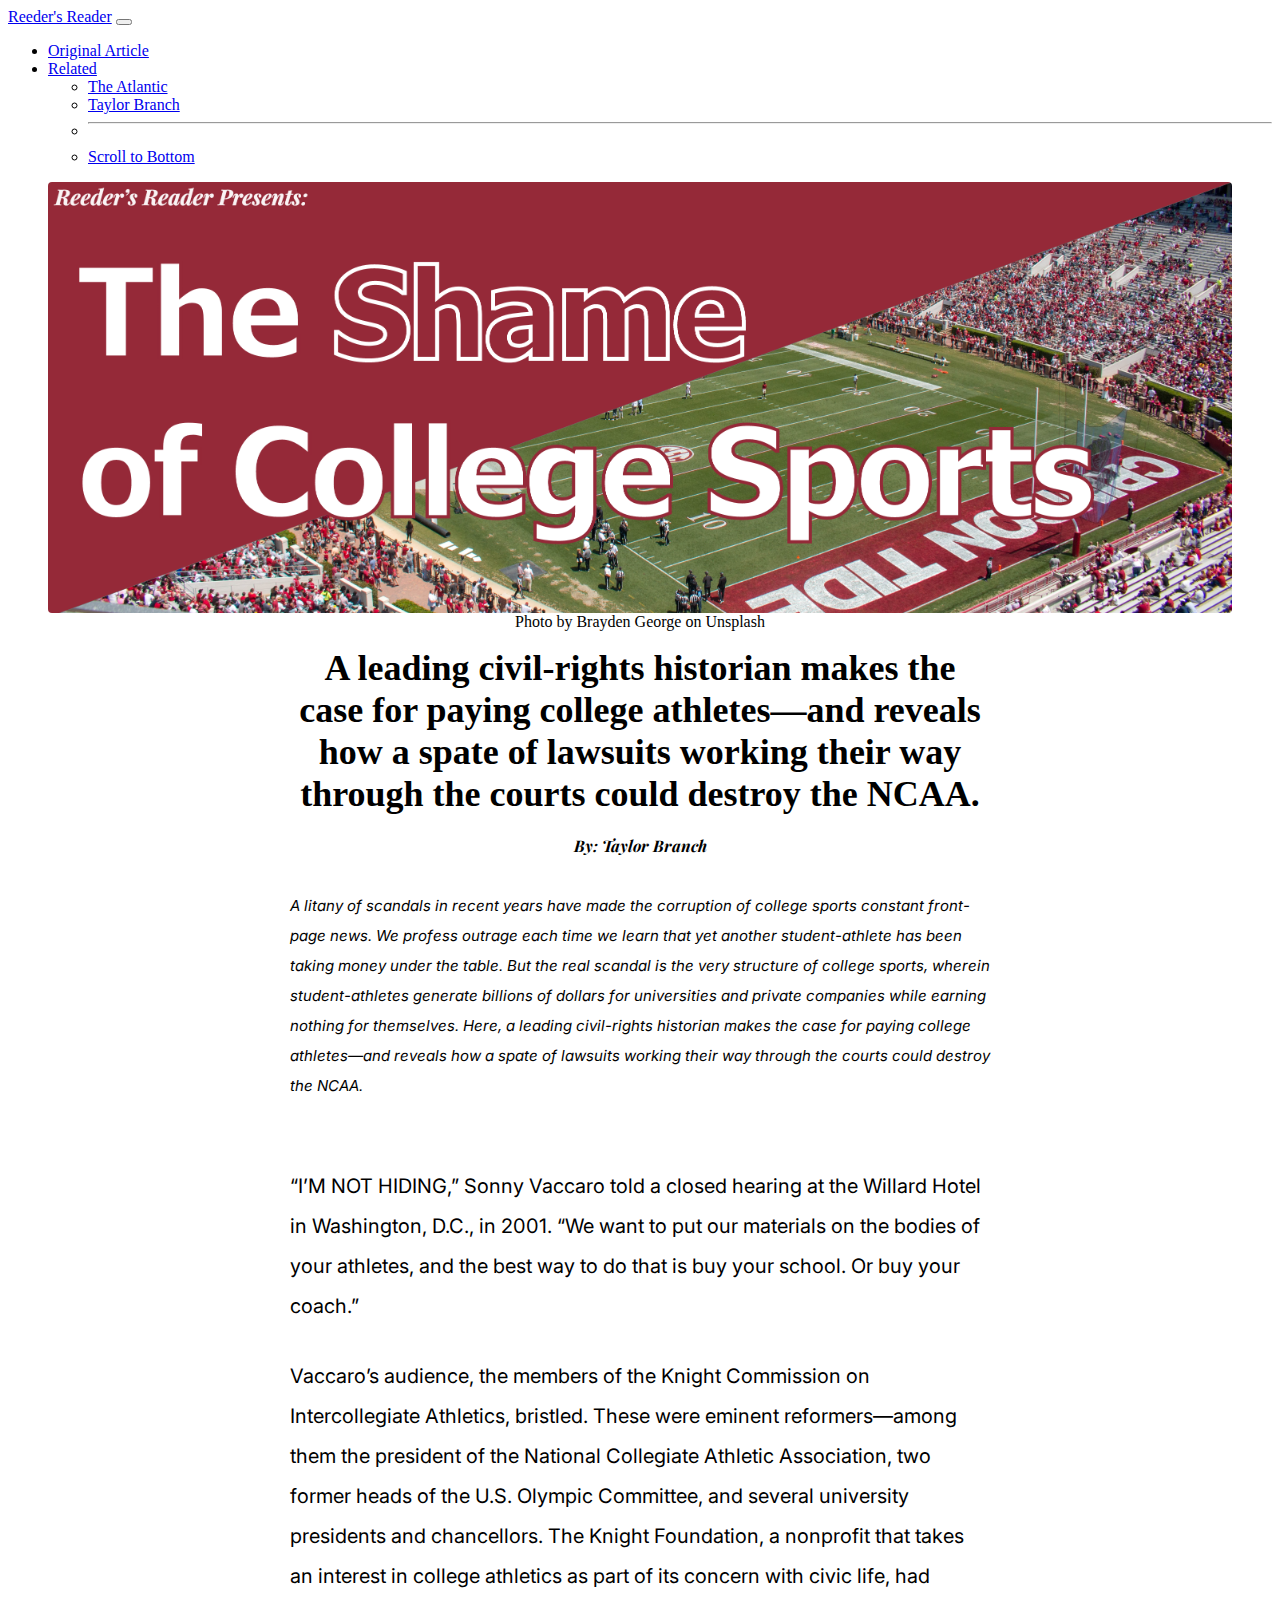
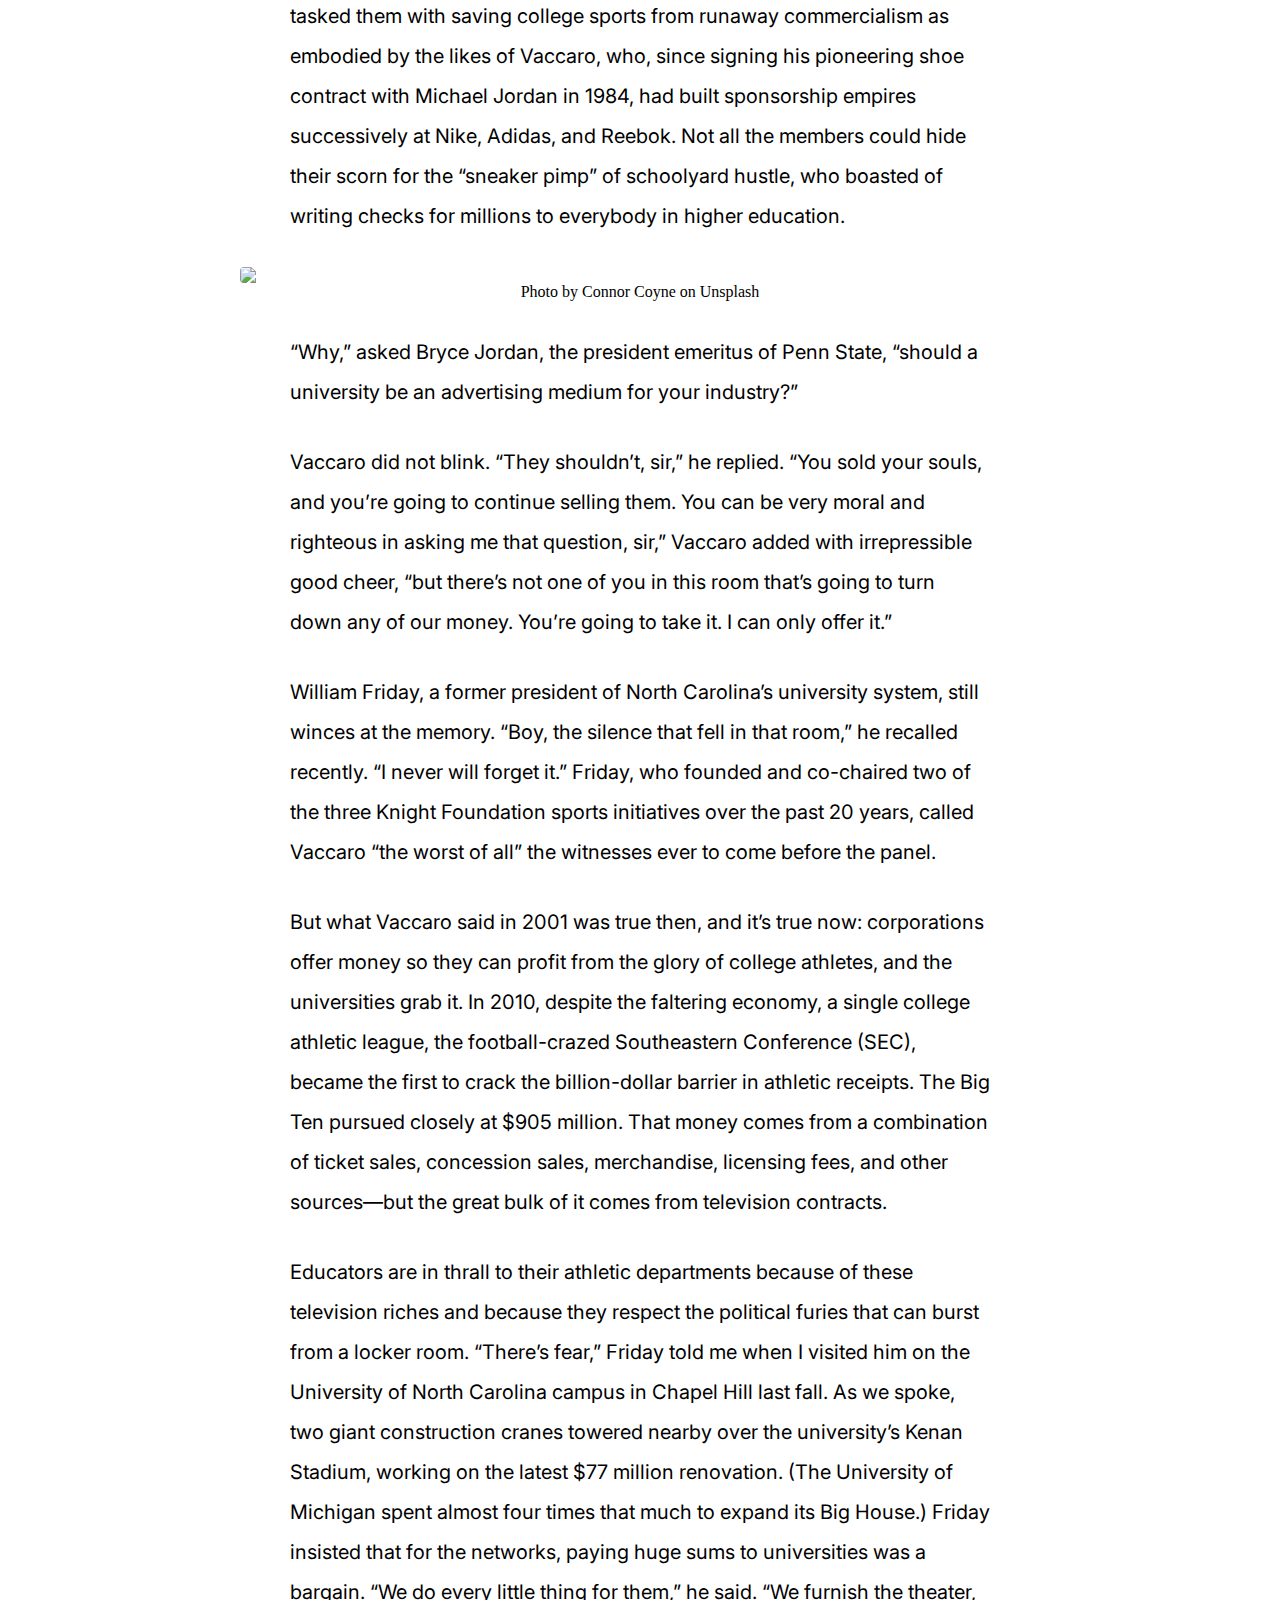
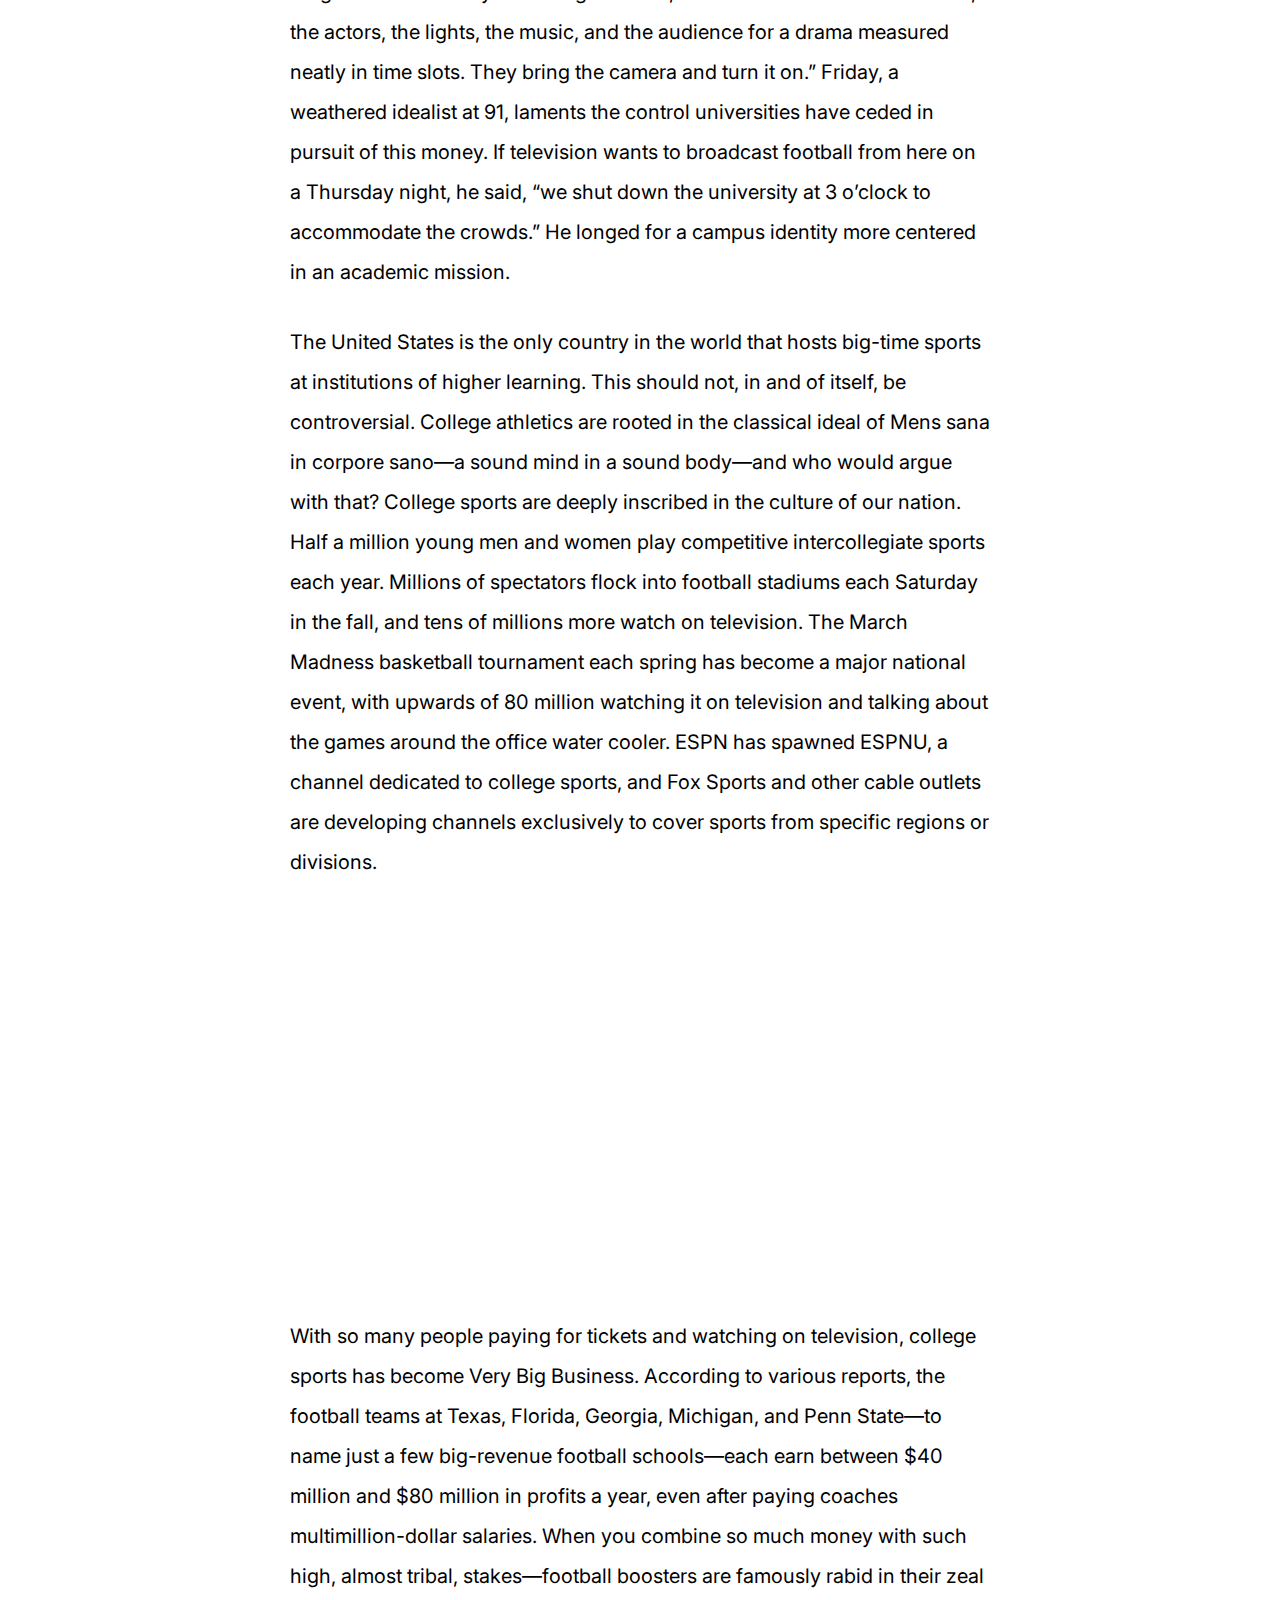
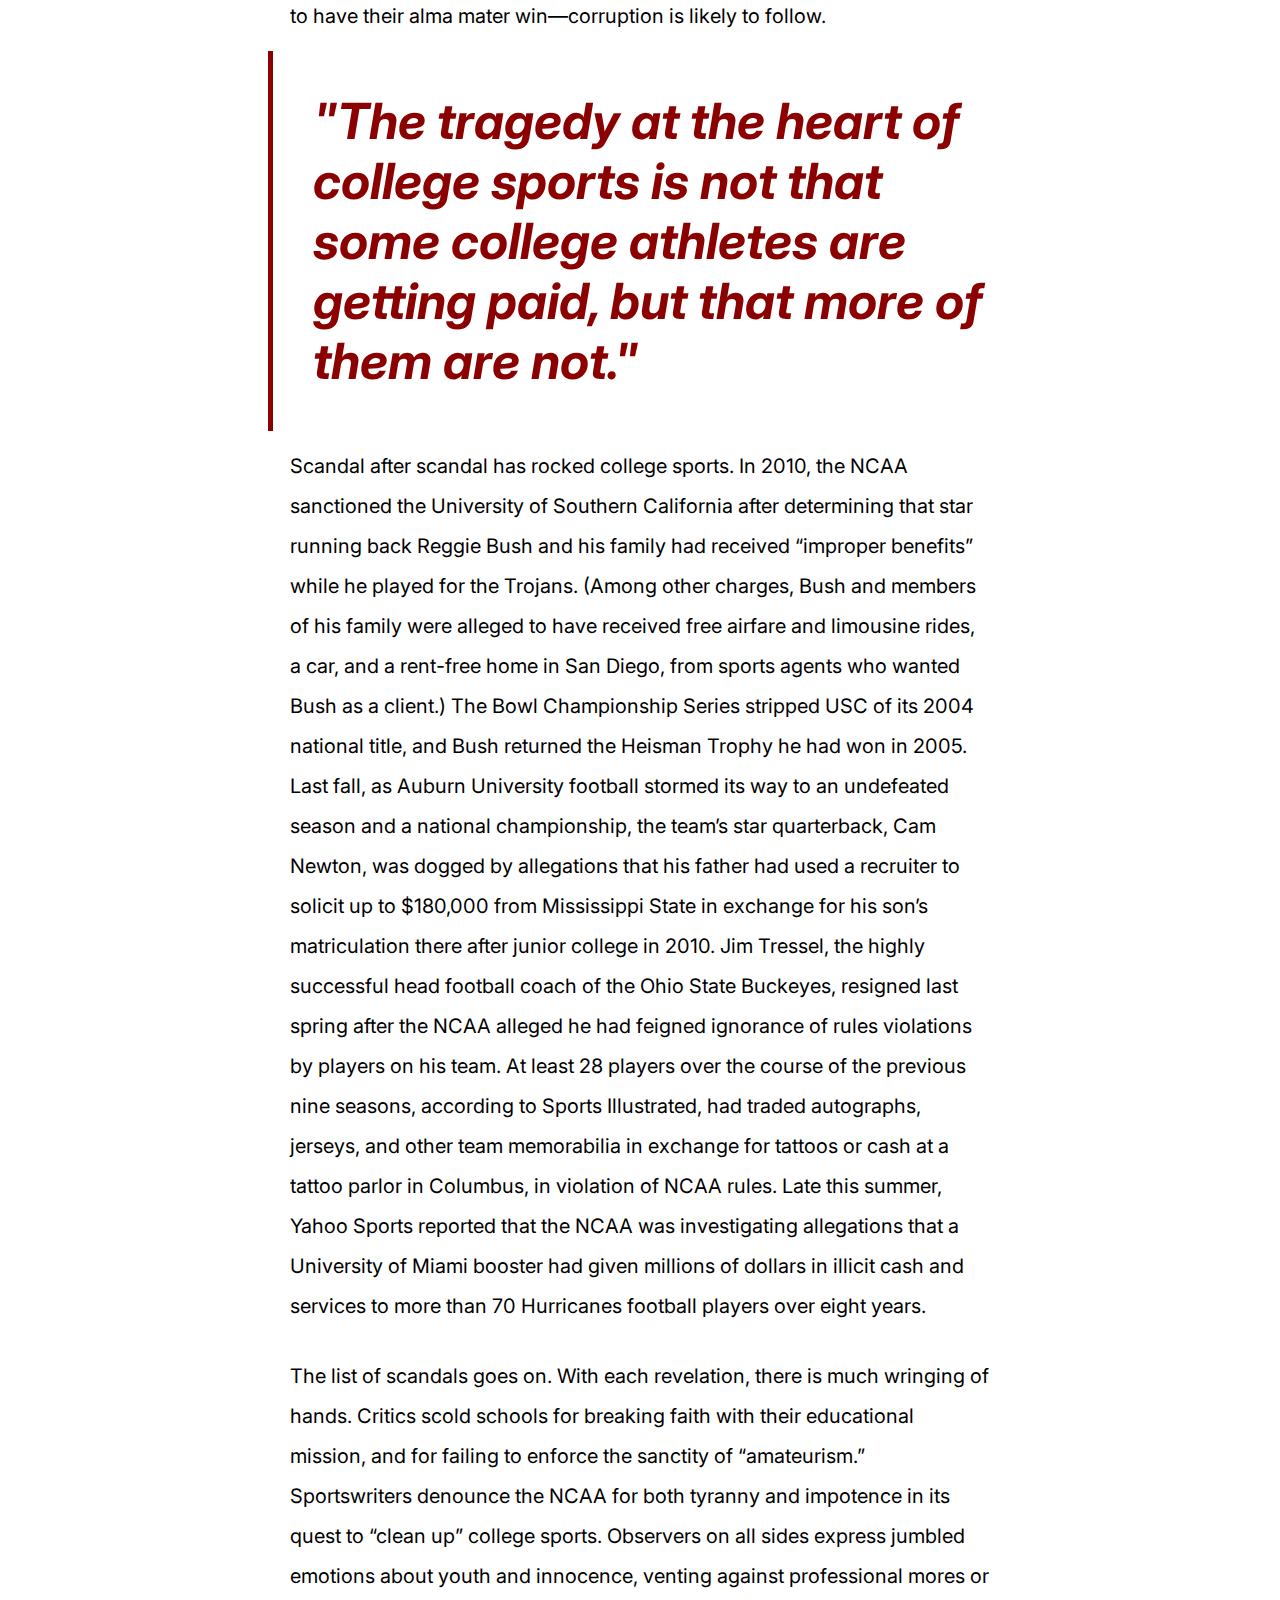
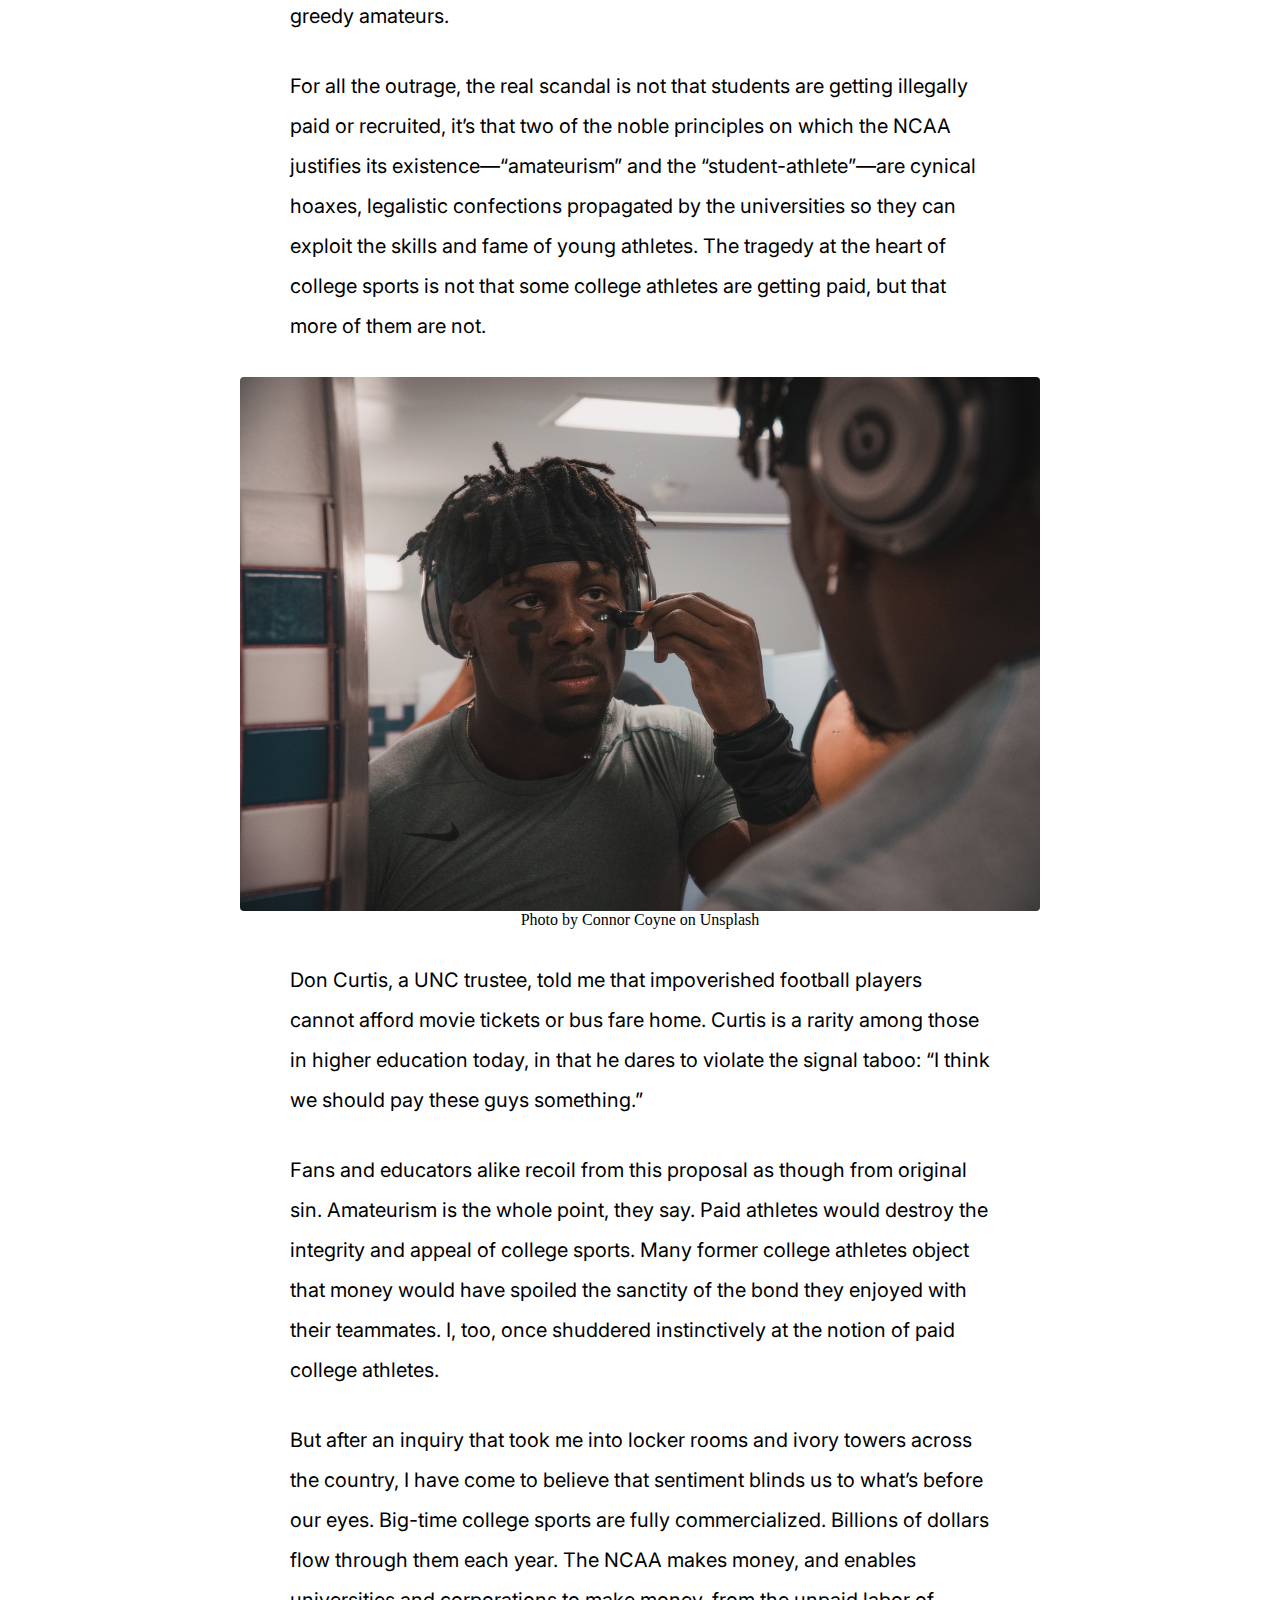
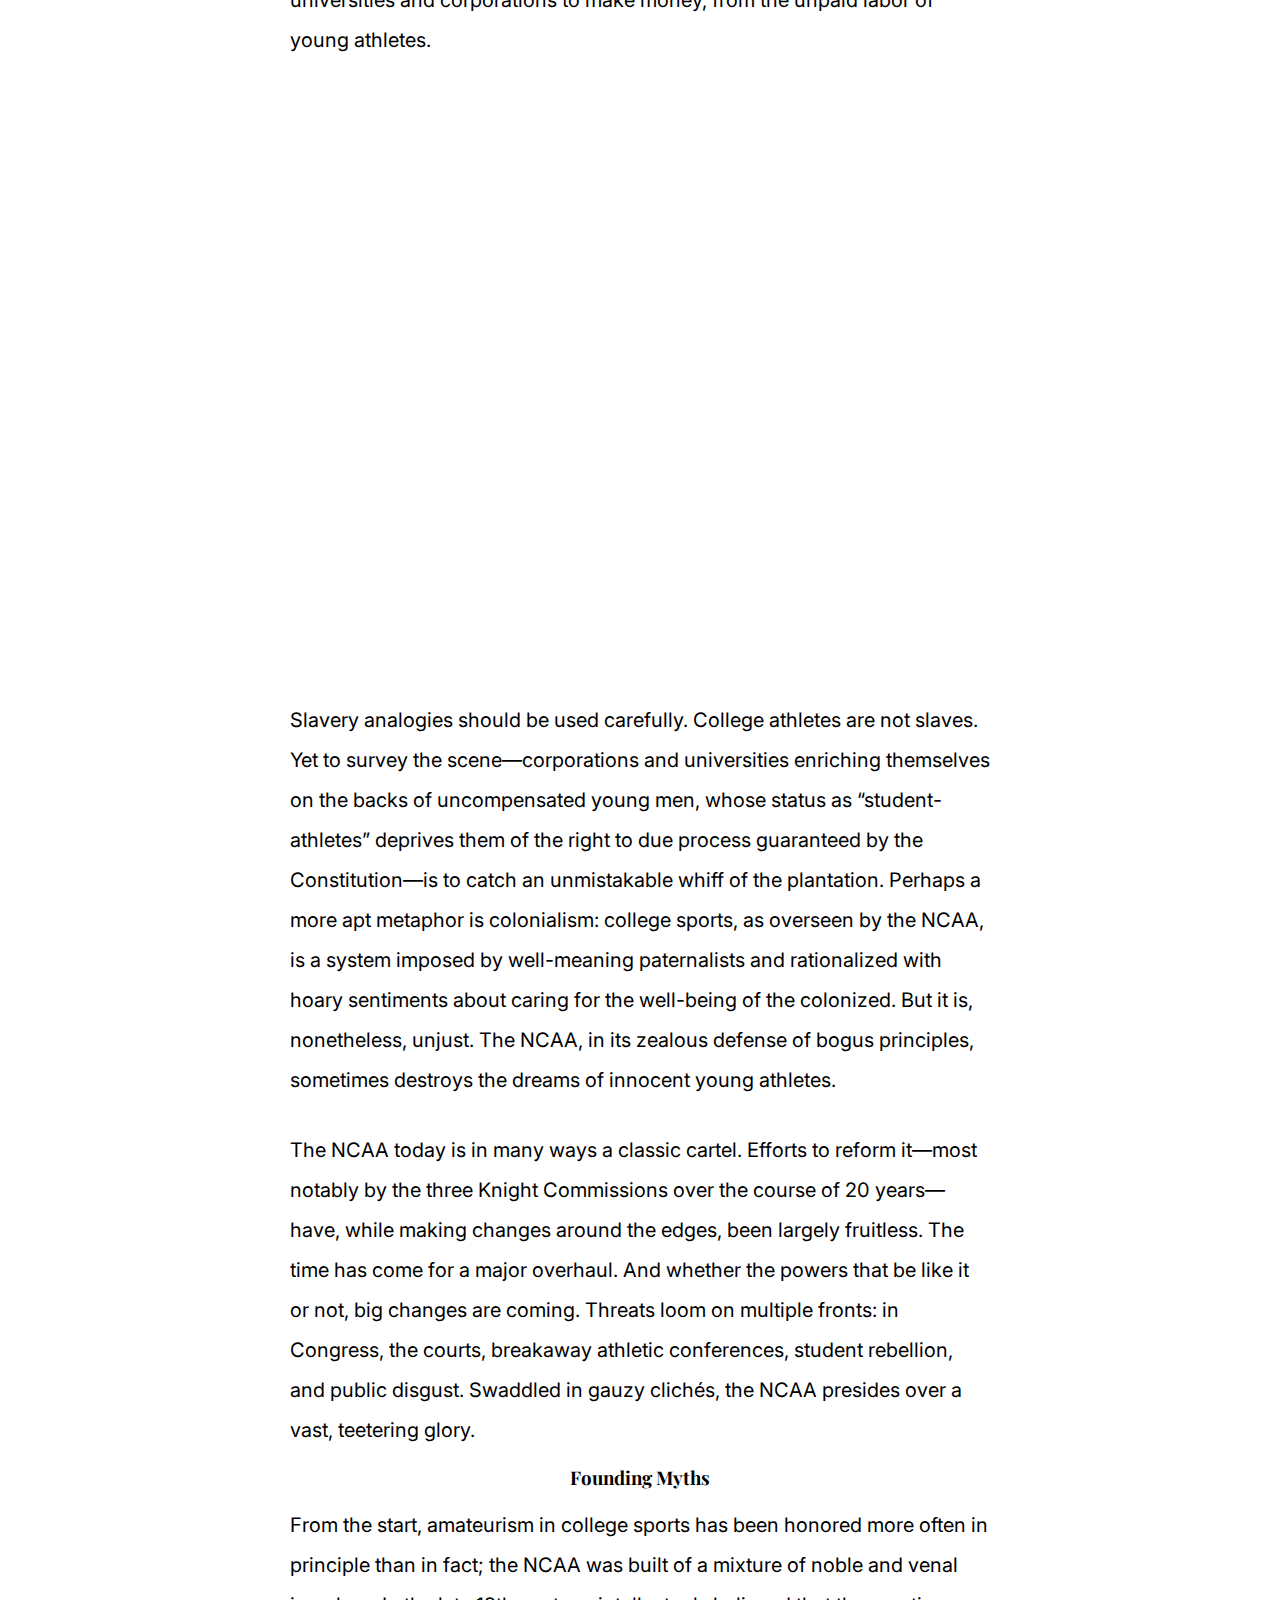
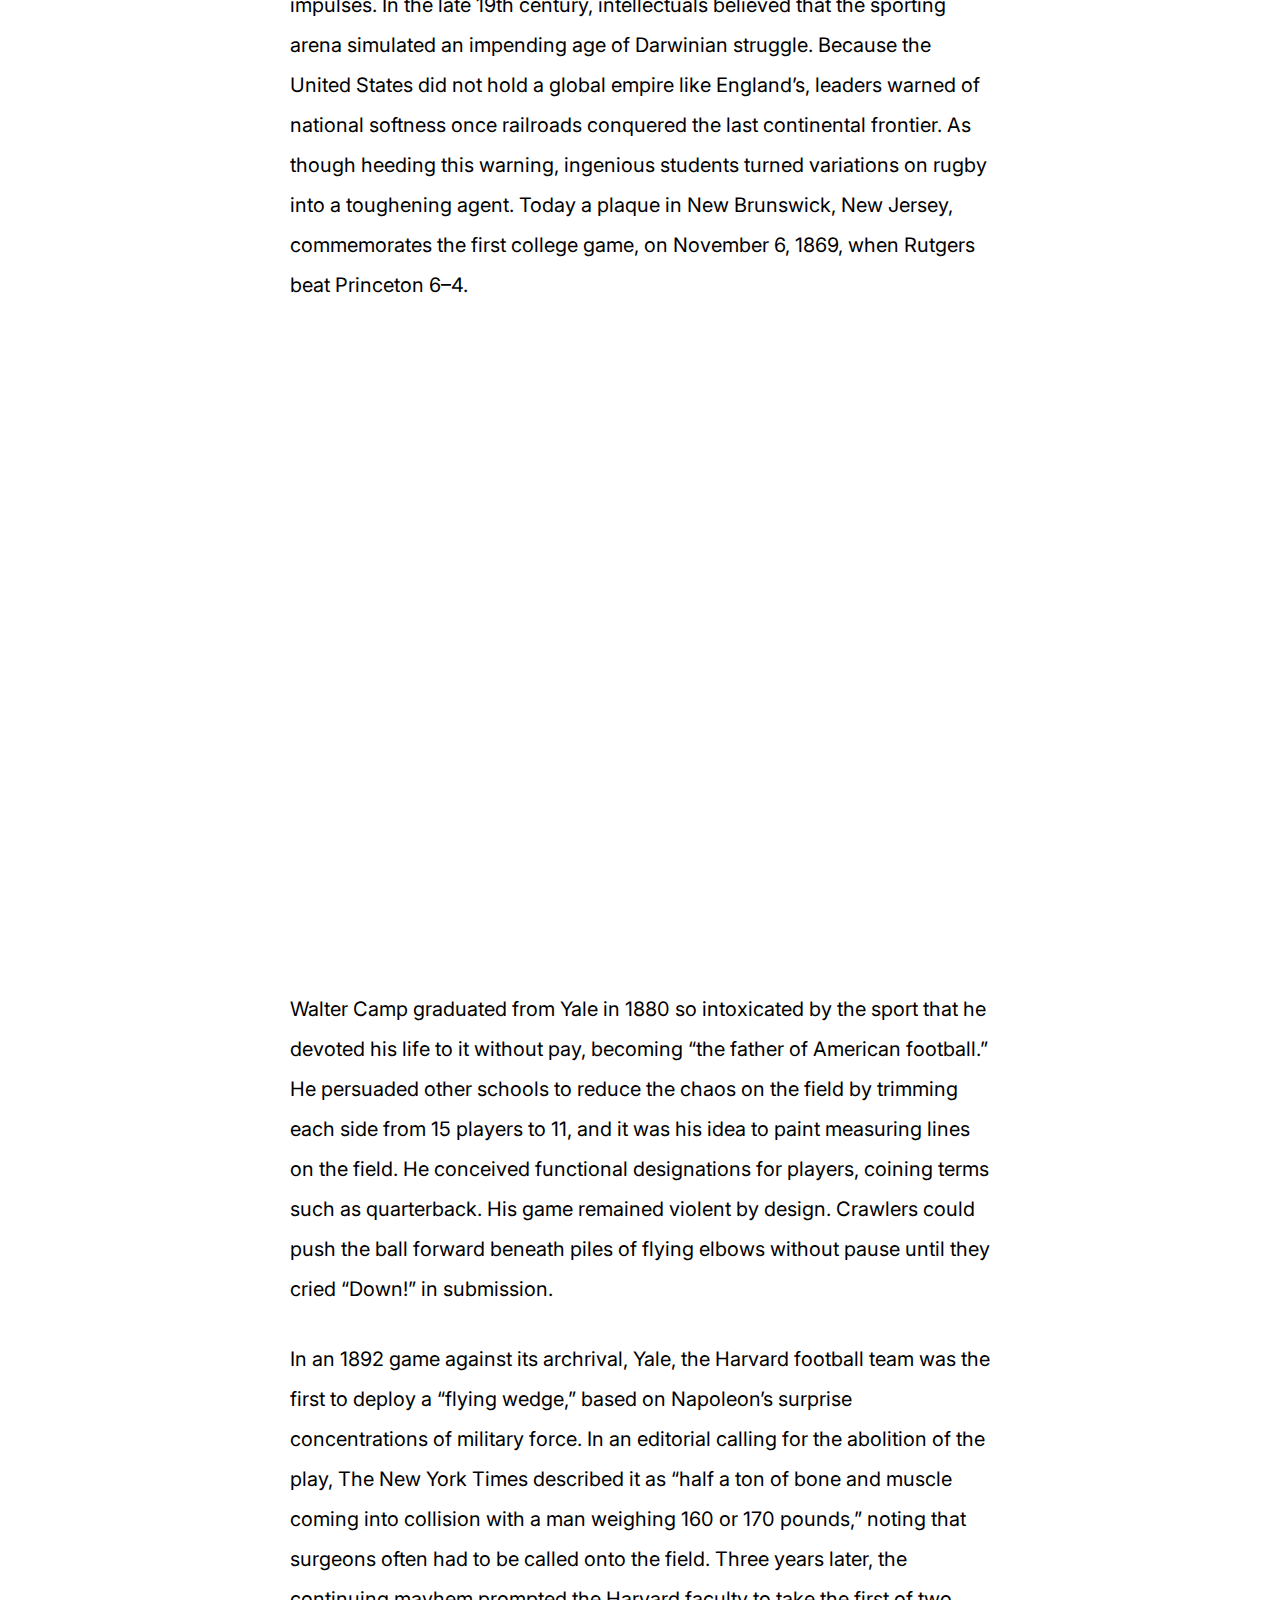
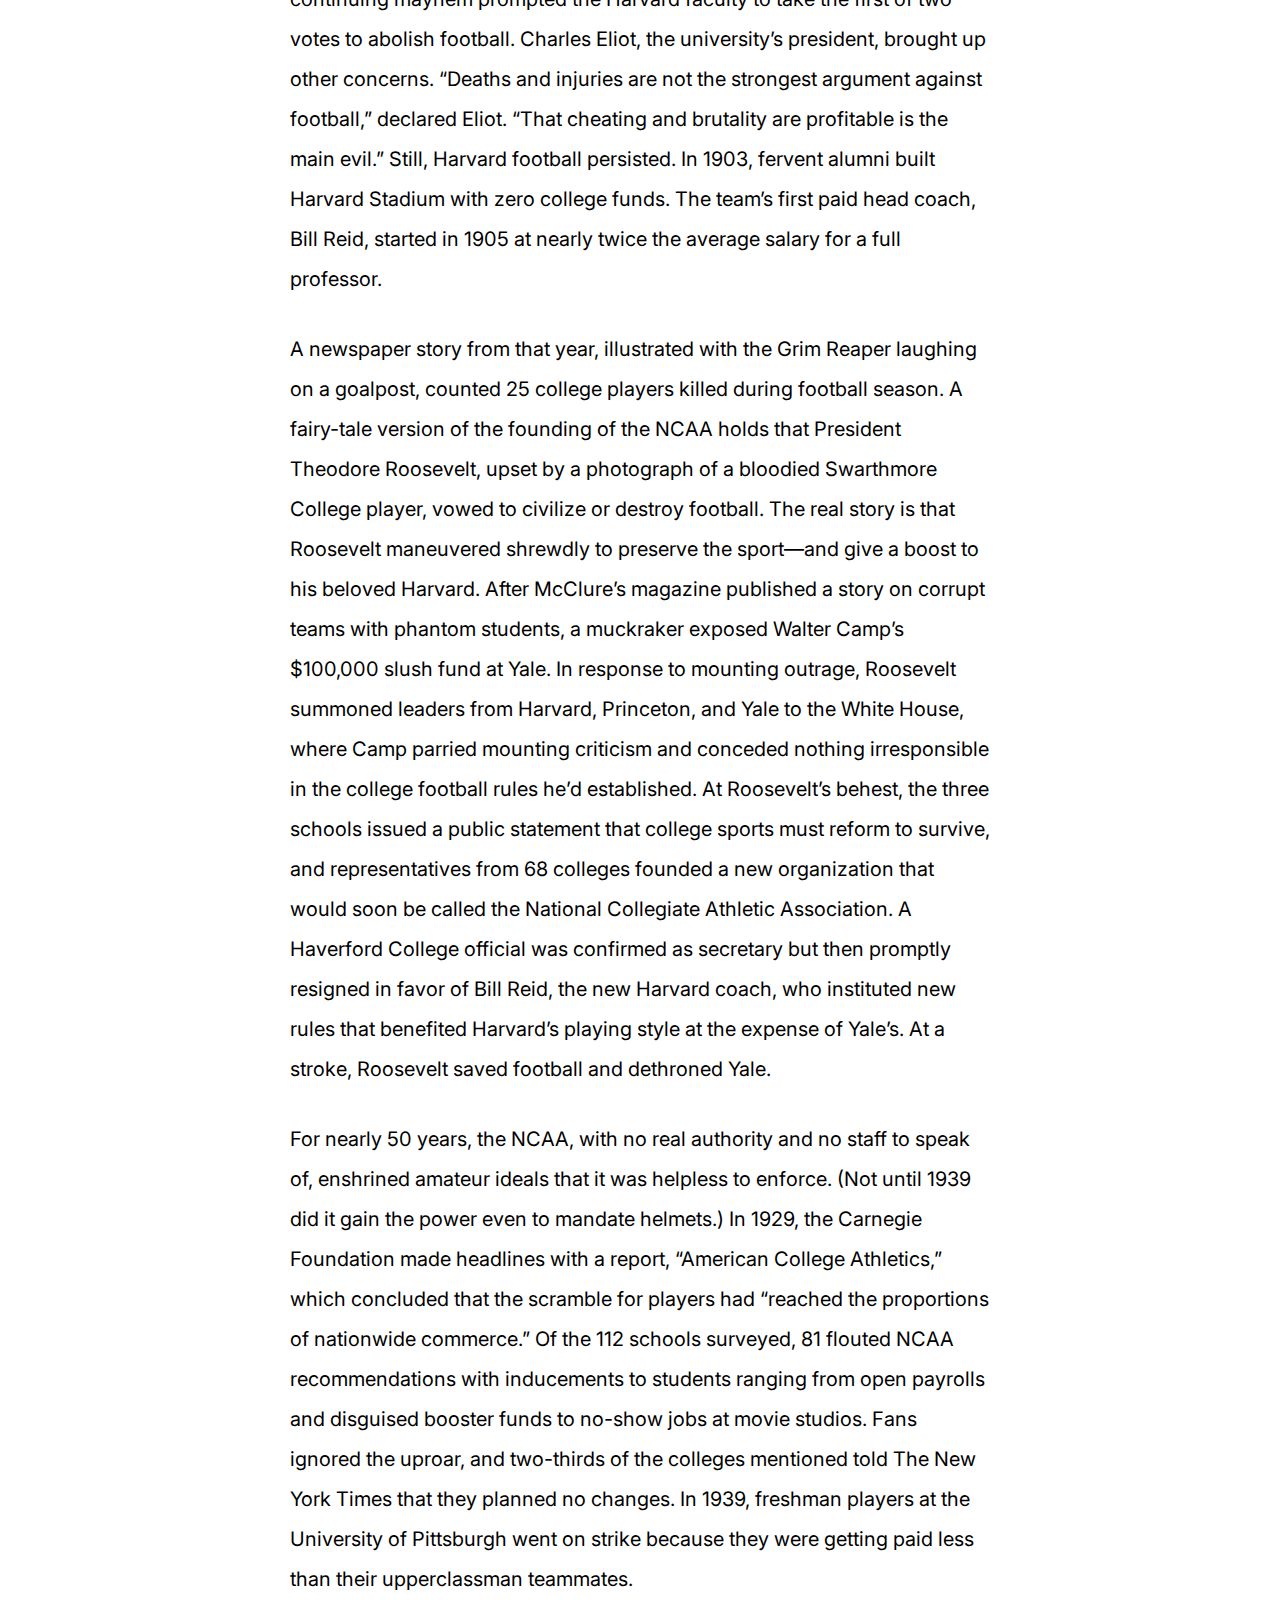
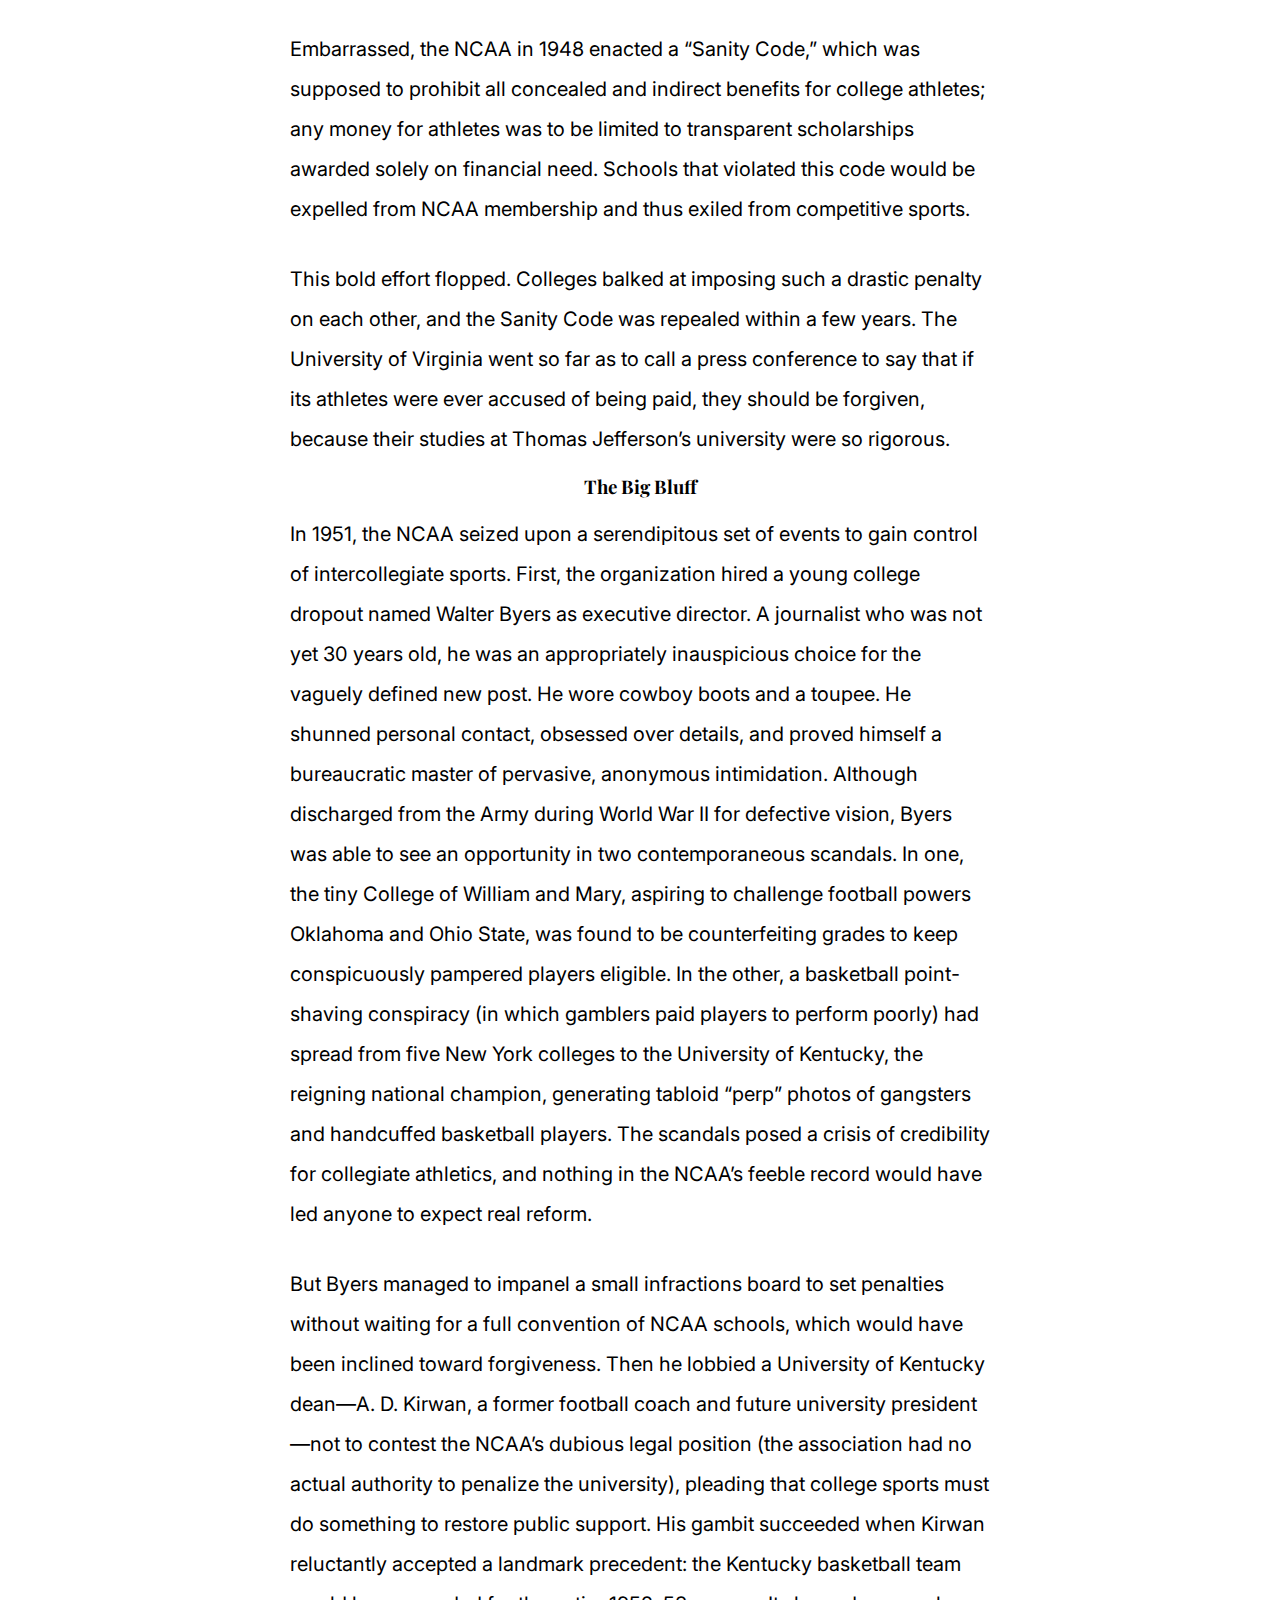
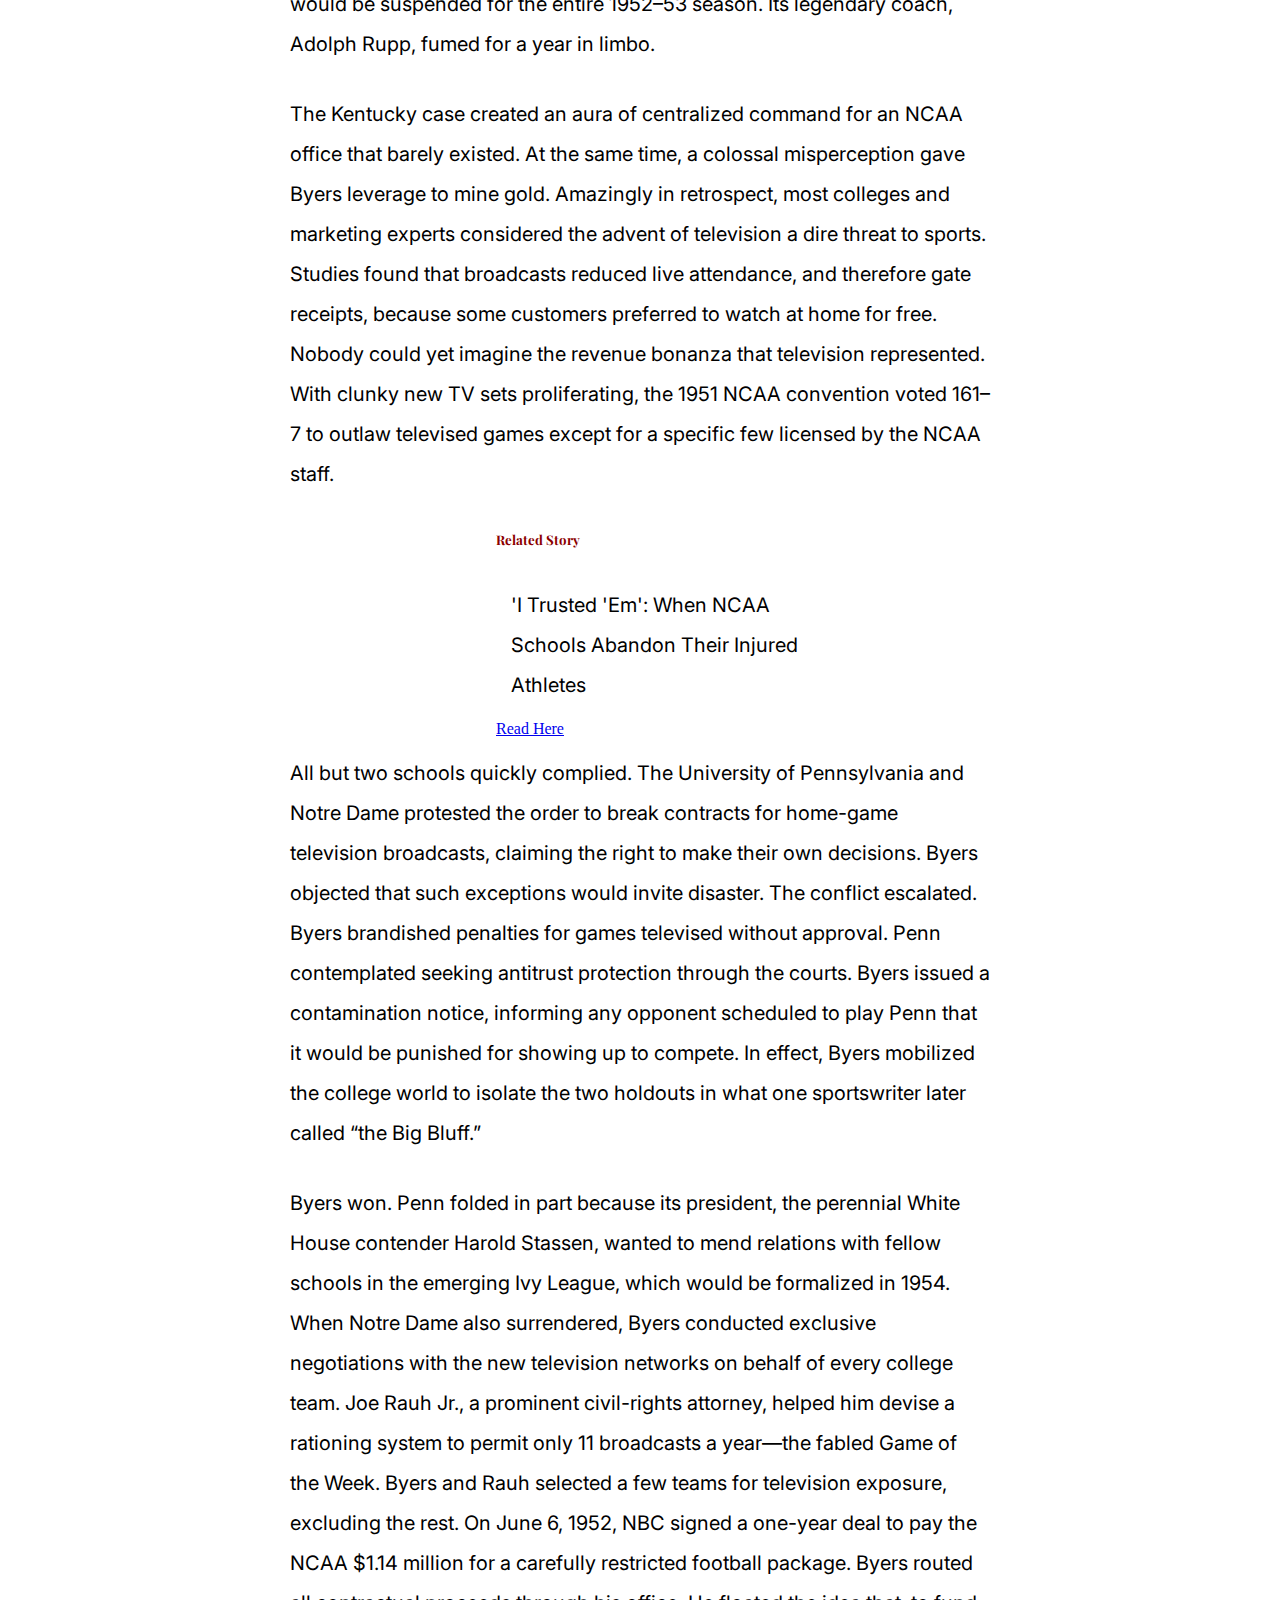
==== commit 37710596: "t" ====
--- a/final/index.html
+++ b/final/index.html
@@ -1,6 +1,5 @@
 <!DOCTYPE html>
 <html>
-  <meta name="viewport" content="width=device-width, initial-scale=1.0">
     <head>
         <link href="https://cdn.jsdelivr.net/npm/bootstrap@5.0.1/dist/css/bootstrap.min.css" rel="stylesheet" 
         integrity="sha384-+0n0xVW2eSR5OomGNYDnhzAbDsOXxcvSN1TPprVMTNDbiYZCxYbOOl7+AMvyTG2x" 
@@ -53,10 +52,6 @@
             </ul>
           </li>
         </ul>
-        <form class="d-flex">
-          <input class="form-control me-2" type="search" placeholder="Search" aria-label="Search">
-          <button class="btn btn-outline-success" type="submit">Search</button>
-        </form>
       </div>
     </div>
   </nav>
@@ -95,7 +90,7 @@
 
         <p>The United States is the only country in the world that hosts big-time sports at institutions of higher learning. This should not, in and of itself, be controversial. College athletics are rooted in the classical ideal of Mens sana in corpore sano—a sound mind in a sound body—and who would argue with that? College sports are deeply inscribed in the culture of our nation. Half a million young men and women play competitive intercollegiate sports each year. Millions of spectators flock into football stadiums each Saturday in the fall, and tens of millions more watch on television. The March Madness basketball tournament each spring has become a major national event, with upwards of 80 million watching it on television and talking about the games around the office water cooler. ESPN has spawned ESPNU, a channel dedicated to college sports, and Fox Sports and other cable outlets are developing channels exclusively to cover sports from specific regions or divisions.</p>
 
-        <iframe title="Total Football Revenue" aria-label="Column Chart" id="datawrapper-chart-Nmbsv" src="https://datawrapper.dwcdn.net/Nmbsv/1/" scrolling="no" frameborder="0" style="width: 0; min-width: 100% !important; border: none;" height="400" data-external="1"></iframe><script type="text/javascript">!function(){"use strict";window.addEventListener("message",(function(e){if(void 0!==e.data["datawrapper-height"]){var t=document.querySelectorAll("iframe");for(var a in e.data["datawrapper-height"])for(var r=0;r<t.length;r++){if(t[r].contentWindow===e.source)t[r].style.height=e.data["datawrapper-height"][a]+"px"}}}))}();
+        <iframe title="Total Football Revenue" aria-label="Column Chart" id="datawrapper-chart-Nmbsv" class="data" src="https://datawrapper.dwcdn.net/Nmbsv/1/" scrolling="no" frameborder="0" style="width: 0; min-width: 100% !important; border: none;" height="400" data-external="1"></iframe><script type="text/javascript">!function(){"use strict";window.addEventListener("message",(function(e){if(void 0!==e.data["datawrapper-height"]){var t=document.querySelectorAll("iframe");for(var a in e.data["datawrapper-height"])for(var r=0;r<t.length;r++){if(t[r].contentWindow===e.source)t[r].style.height=e.data["datawrapper-height"][a]+"px"}}}))}();
         </script>
     
             
--- a/final/stylesheet.css
+++ b/final/stylesheet.css
@@ -1,10 +1,11 @@
 p {
-    margin-left: 200px;
-    margin-right: 200px;
+    width: 100%;
+    max-width: 700px;
     font-size: 20px;
     line-height: 2;
     padding: 15px;
     font-family: 'Inter', sans-serif;
+    margin: auto;
 }
 .card-text {
     margin-left: auto;
@@ -24,29 +25,35 @@
     text-align: center;
     font-size: 90px;
     font-family: 'Playfair Display', serif;
+    margin: auto;
 }
 h2 {
     text-align: center;
-    margin-left: 200px;
-    margin-right: 200px;
+    width: 100%;
+    max-width: 700px;
     font-size: 36px;
-
+    margin: auto;
+    padding-bottom: 20px;
 }
 h3 {
     text-align: center;
     font-family: 'Playfair Display', serif;
     font-weight: bold;
+    margin: auto;
 }
 h4 {
     text-align: center;
     font-style: italic;
     font-family: 'Playfair Display', serif;
+    margin: auto;
+    padding-bottom: 20px;
 }
 
 #intro {
-    font-size: small;
+    font-size: 15px;
     padding-bottom: 50px;
     font-style: italic;
+    margin: auto;
 }
 
 .col {
@@ -72,15 +79,15 @@
     padding-left: 40px;
     border-left: 5px solid darkred;
     font-style: italic;
-    margin-left: 200px;
-    margin-right: 200px;
+    width: 100%;
+    max-width: 700px;
     padding-top: 40px;
     padding-bottom: 40px;
     font-family: 'Inter', sans-serif;
+    margin: auto;
 }
 #datawrapper-chart-Nmbsv {
-    height: 50%;
-    width: 50%;
+    
 }
 
 .card{
@@ -91,4 +98,7 @@
 h5 {
     font-family: 'Playfair Display', serif;
     color: darkred;
+}
+.data{
+    
 }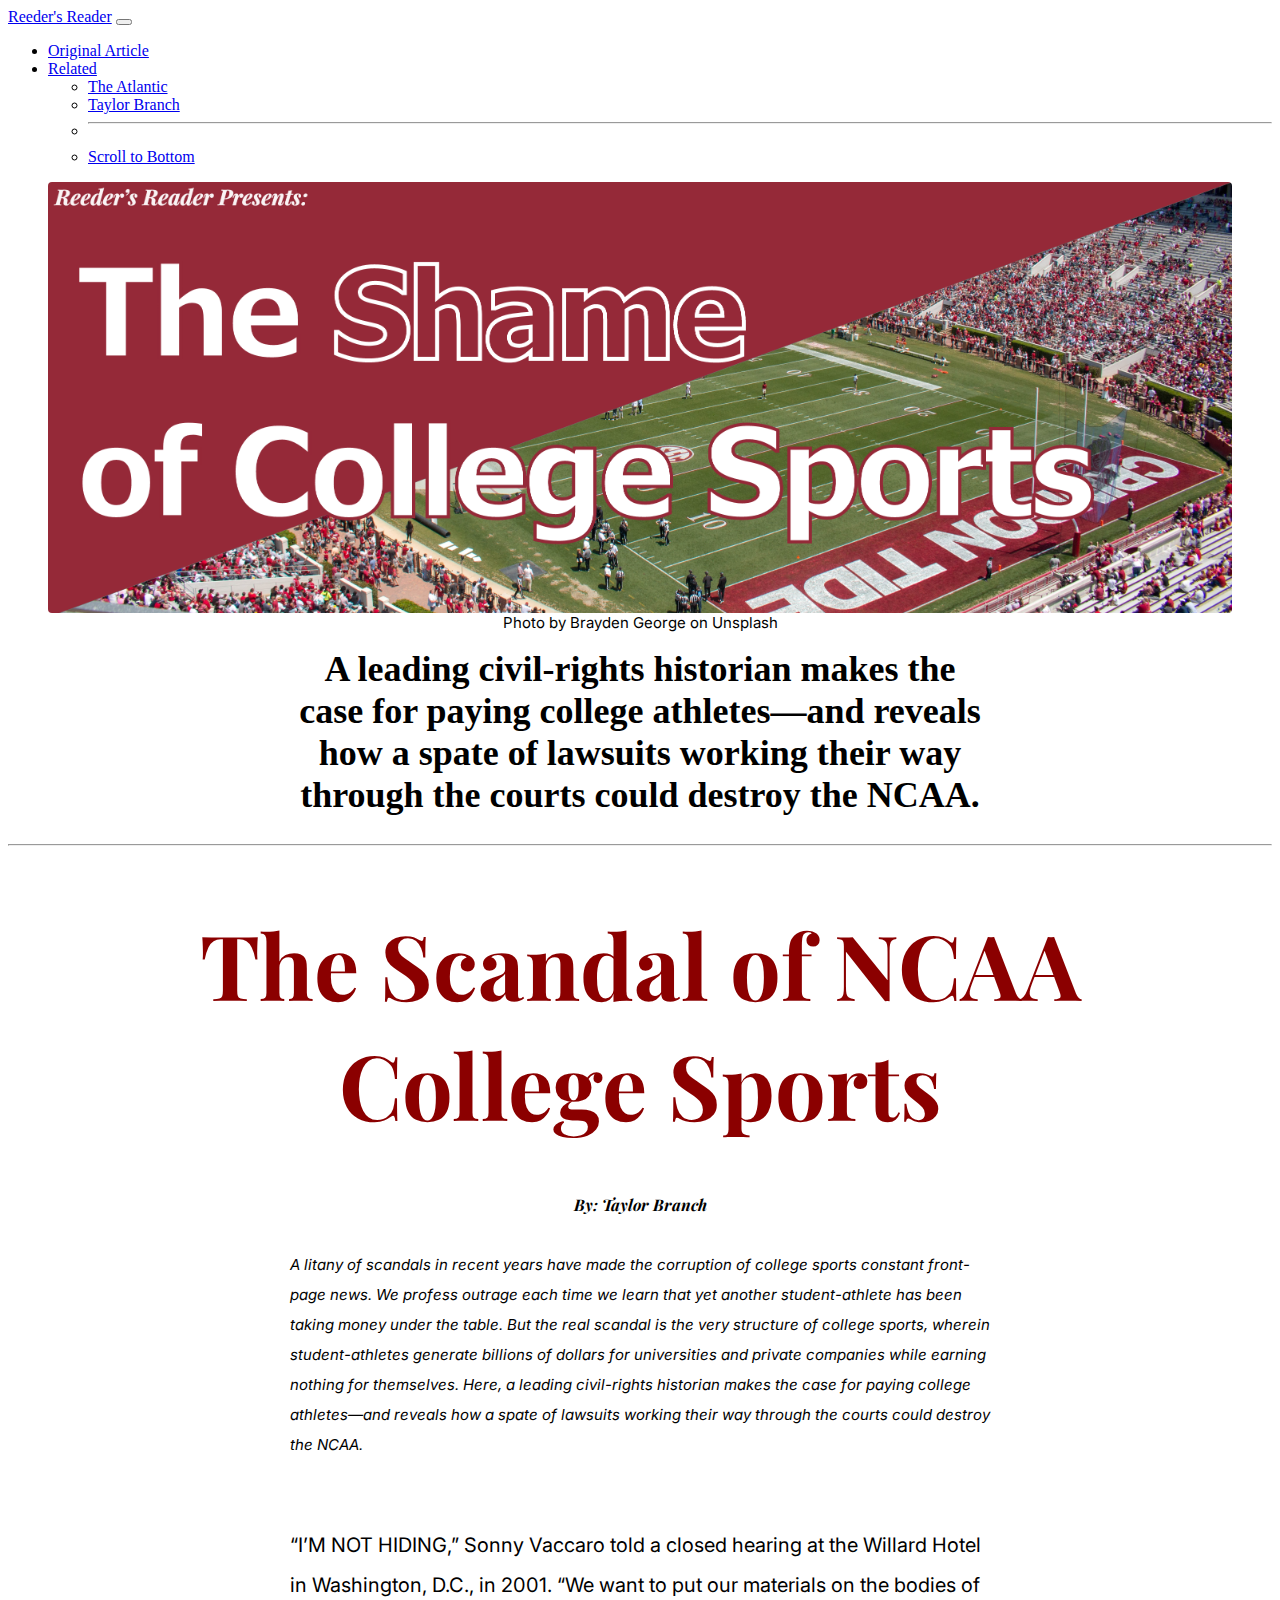
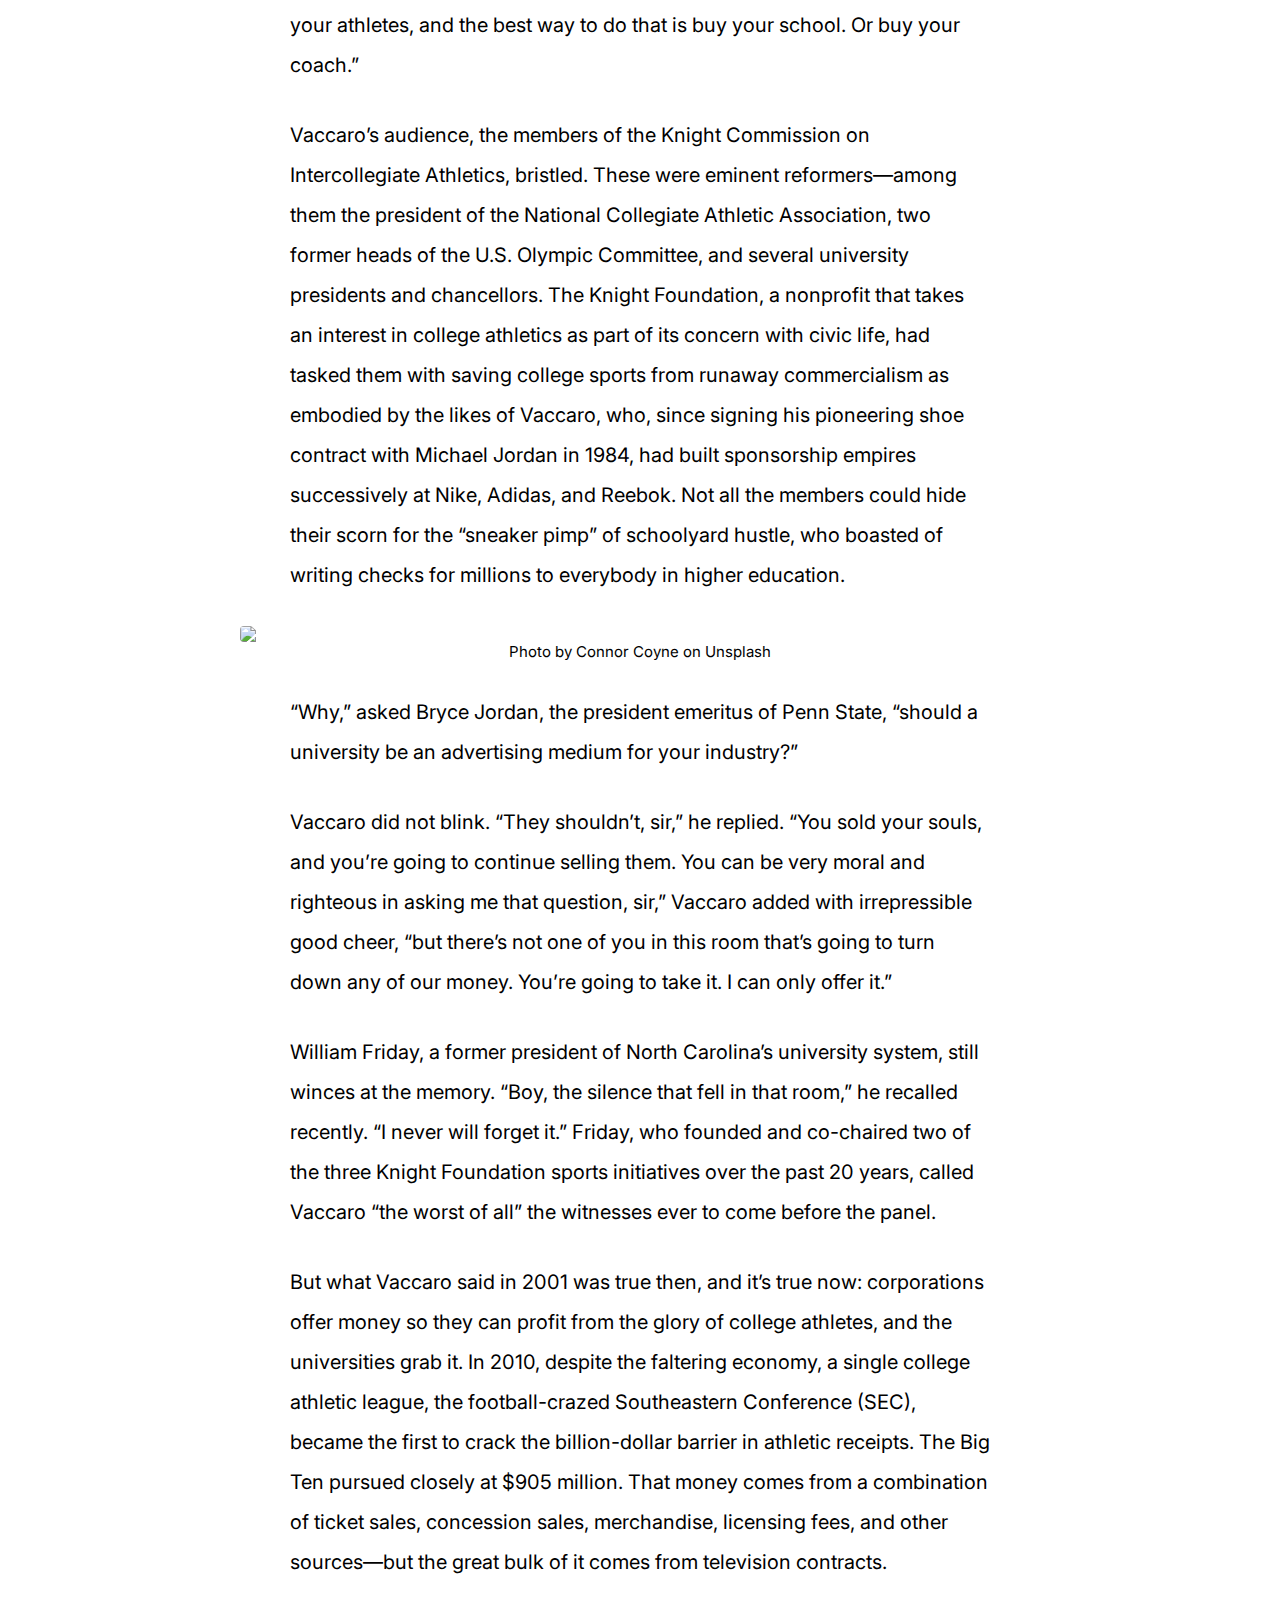
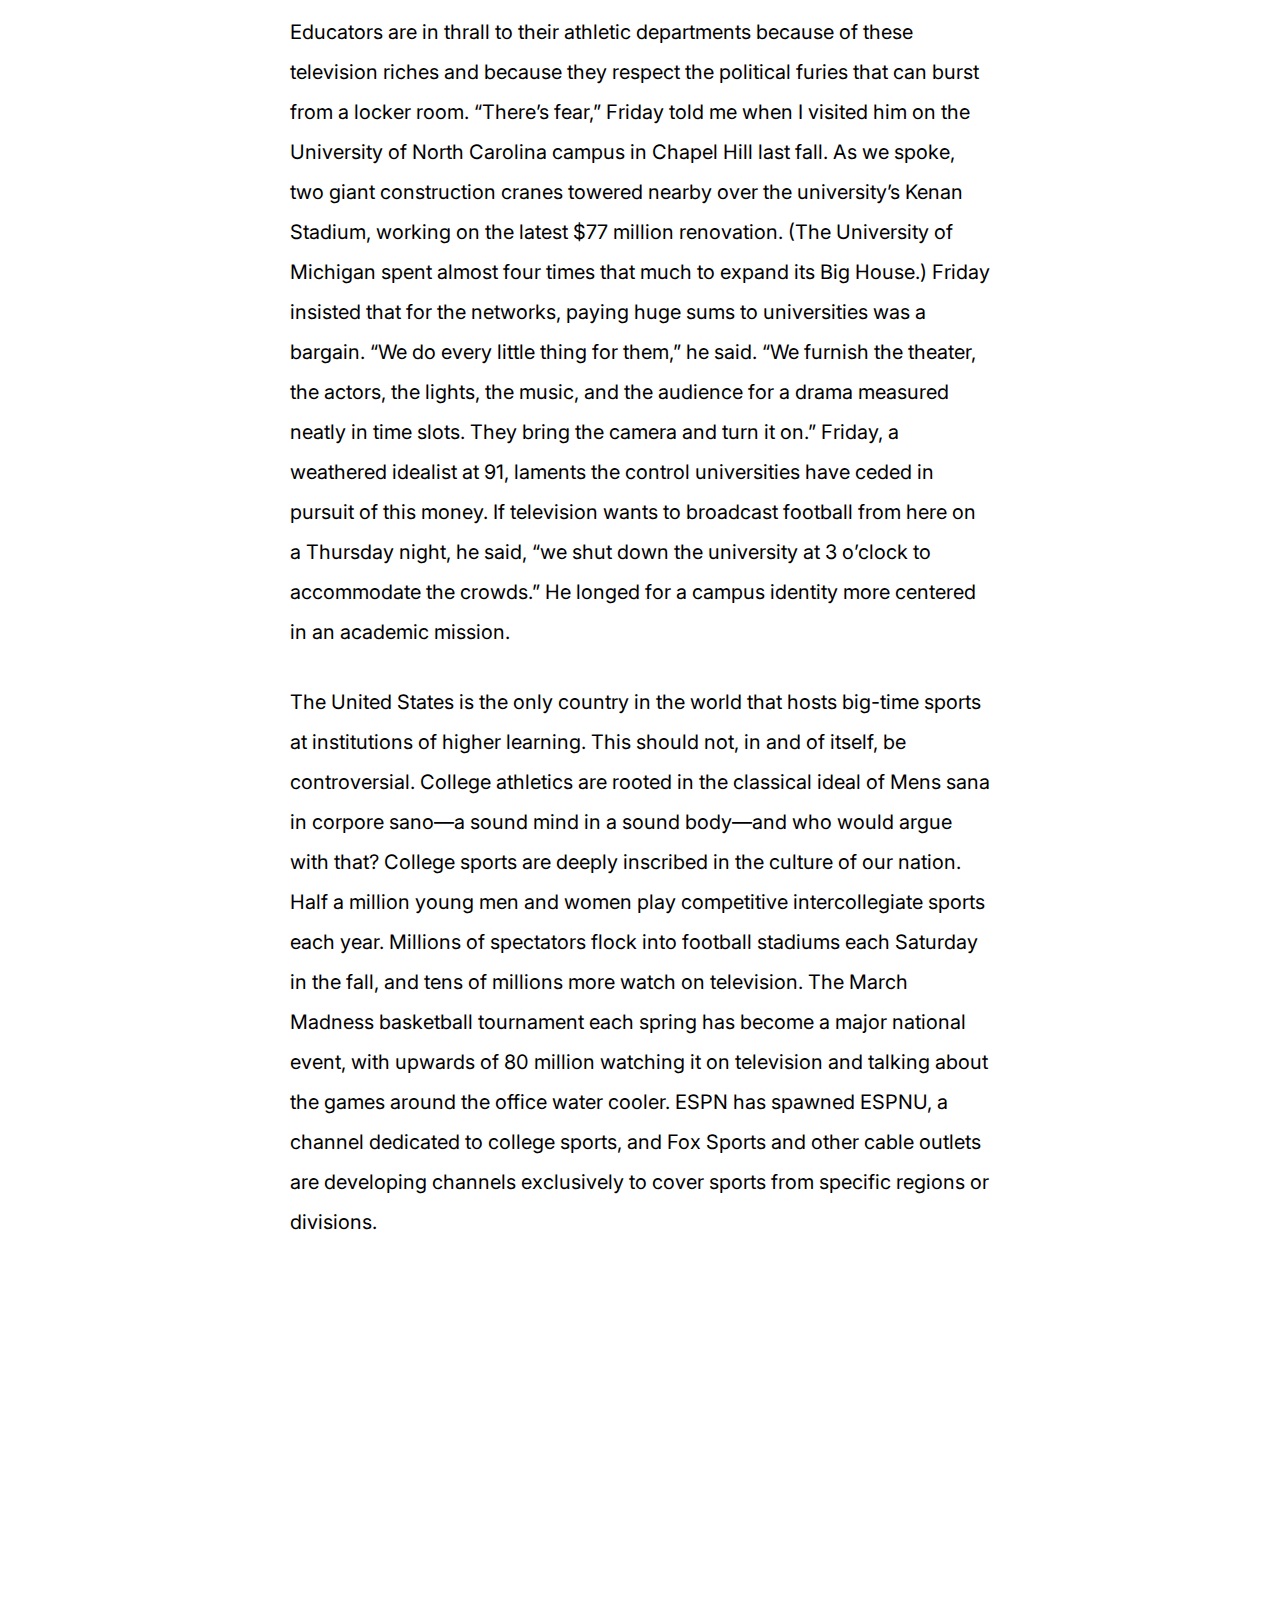
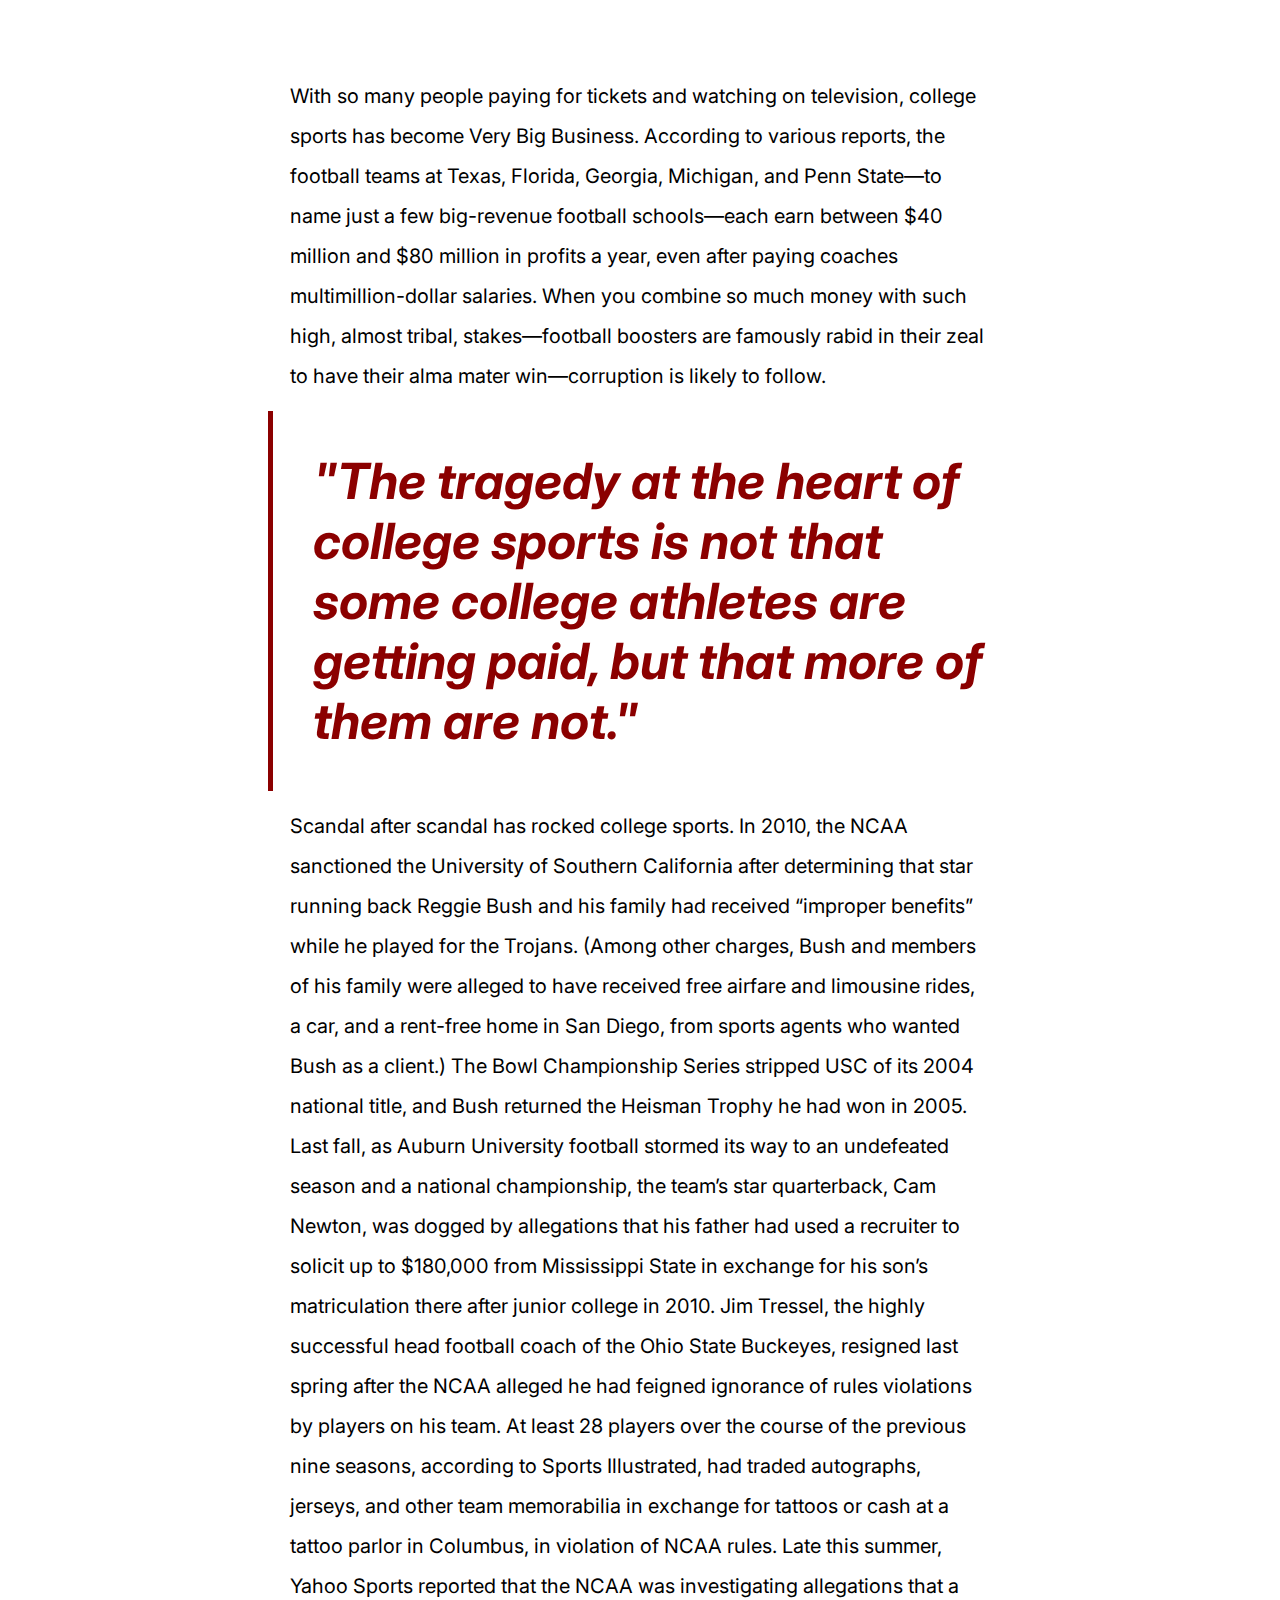
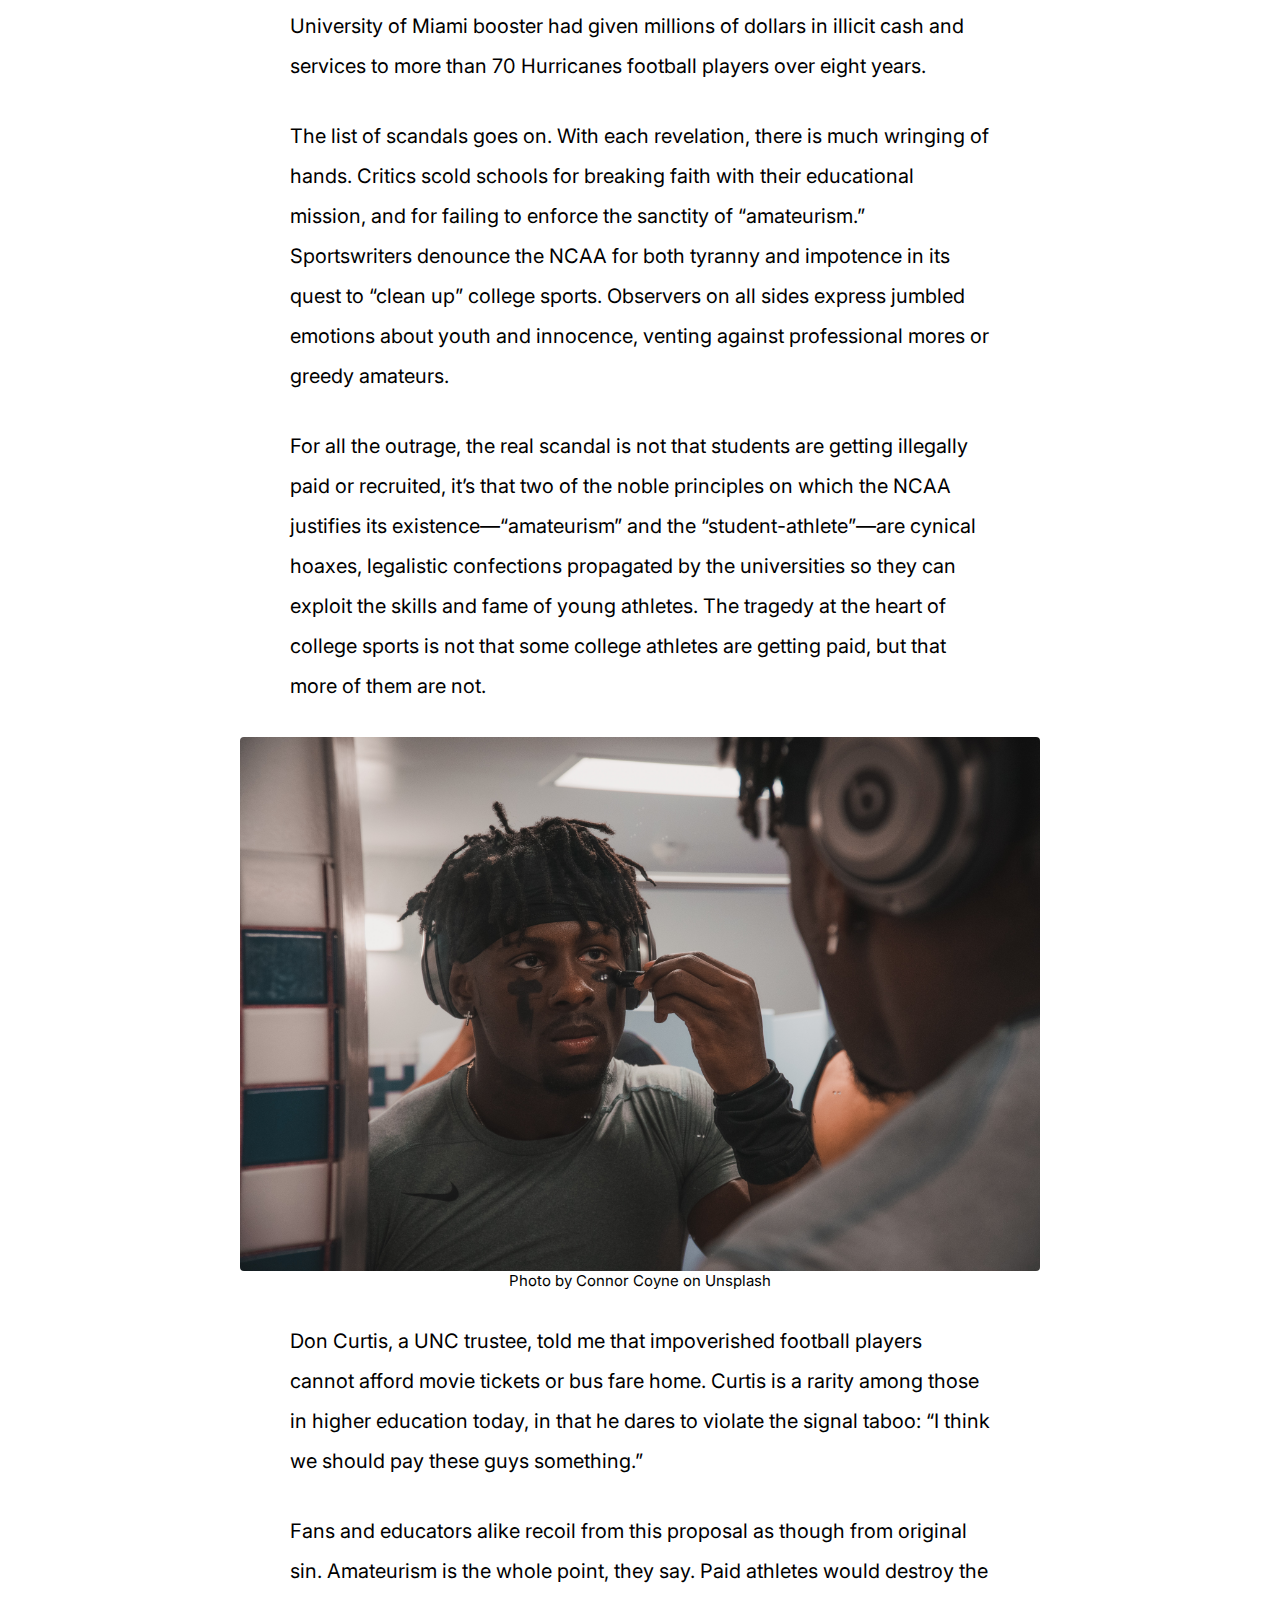
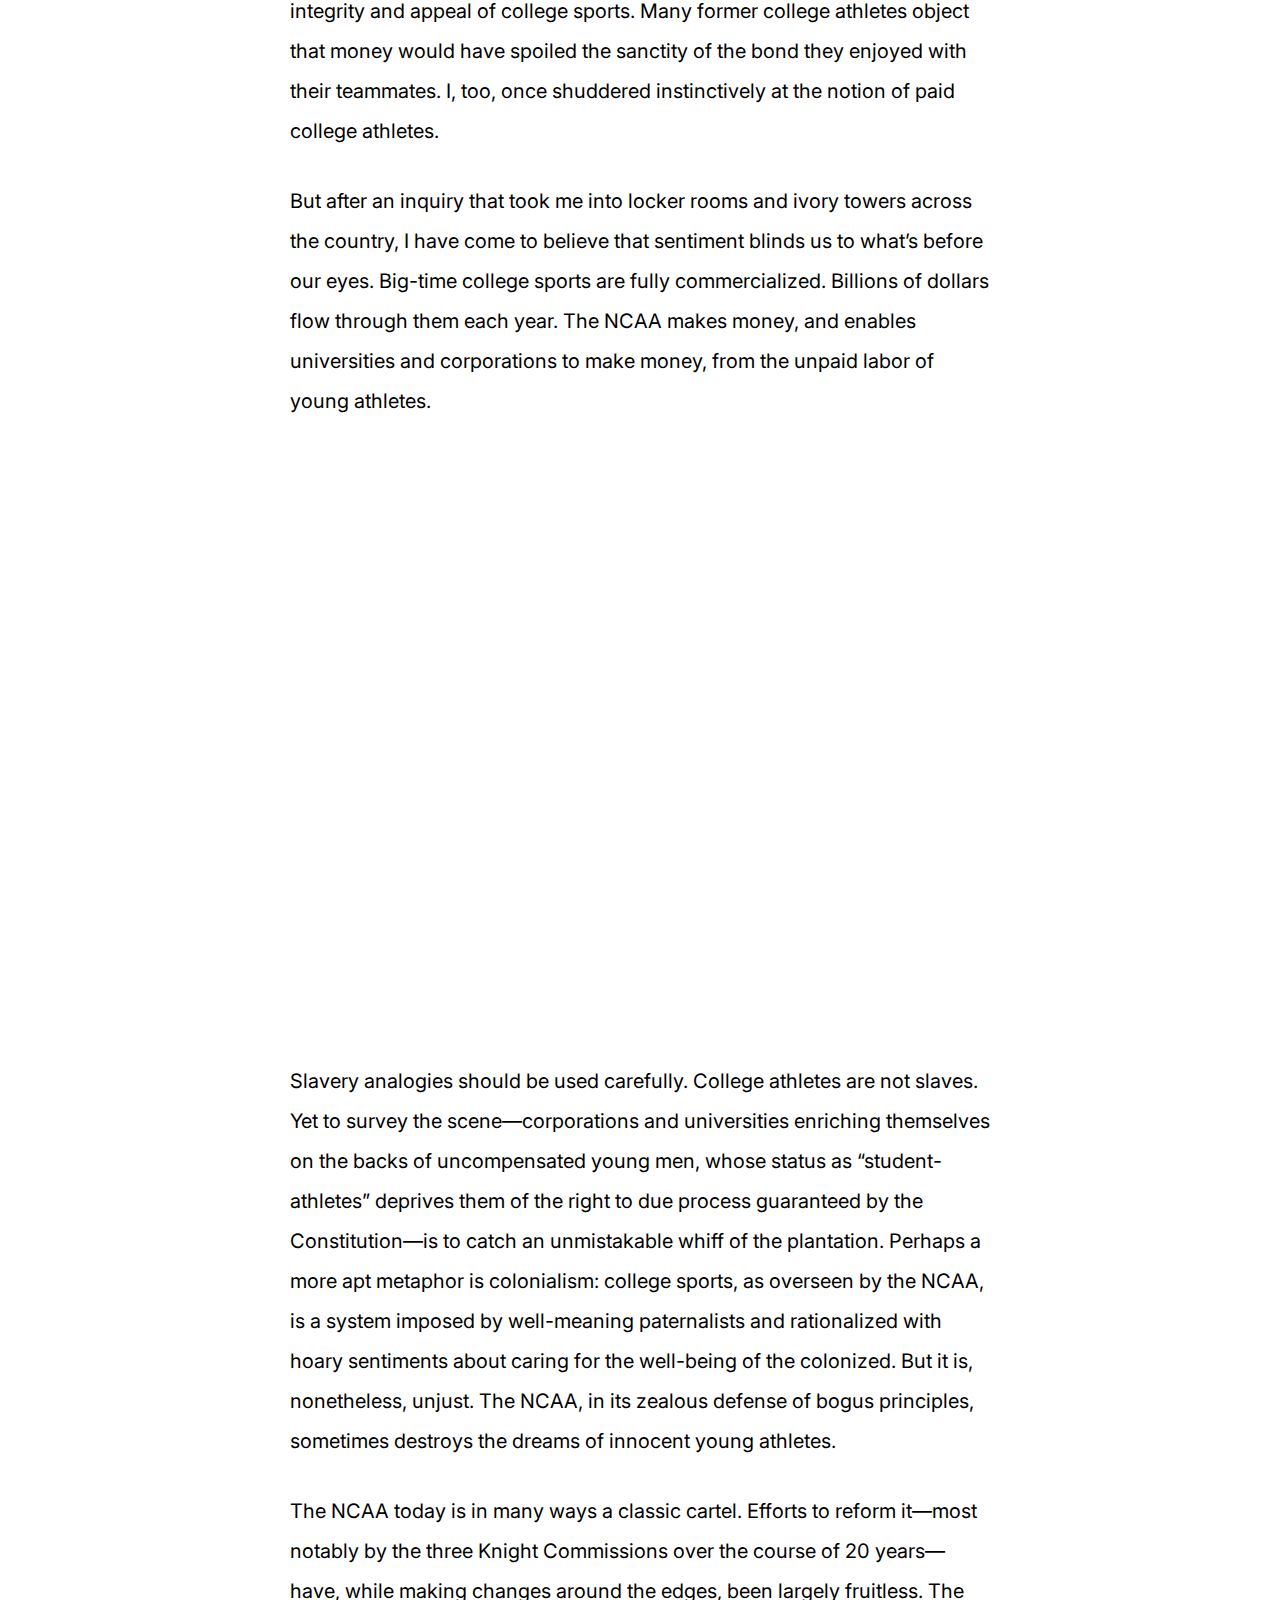
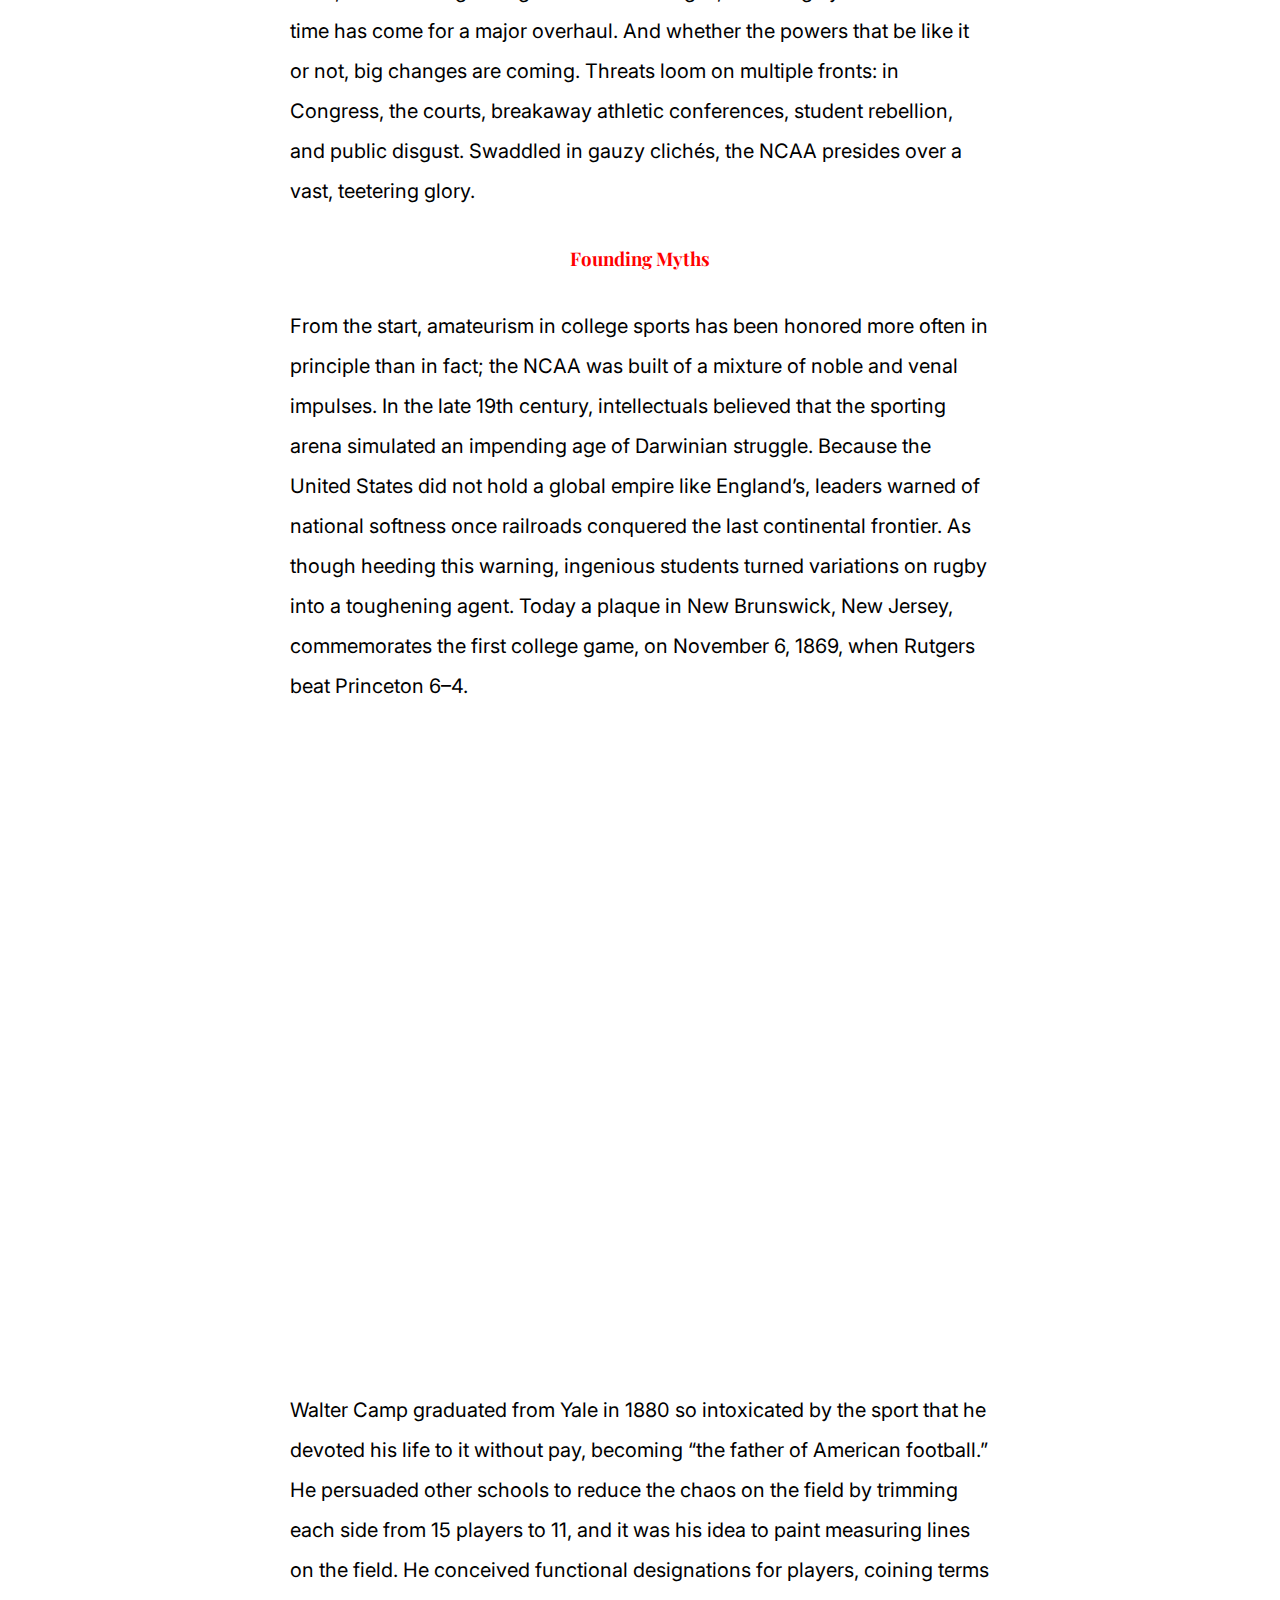
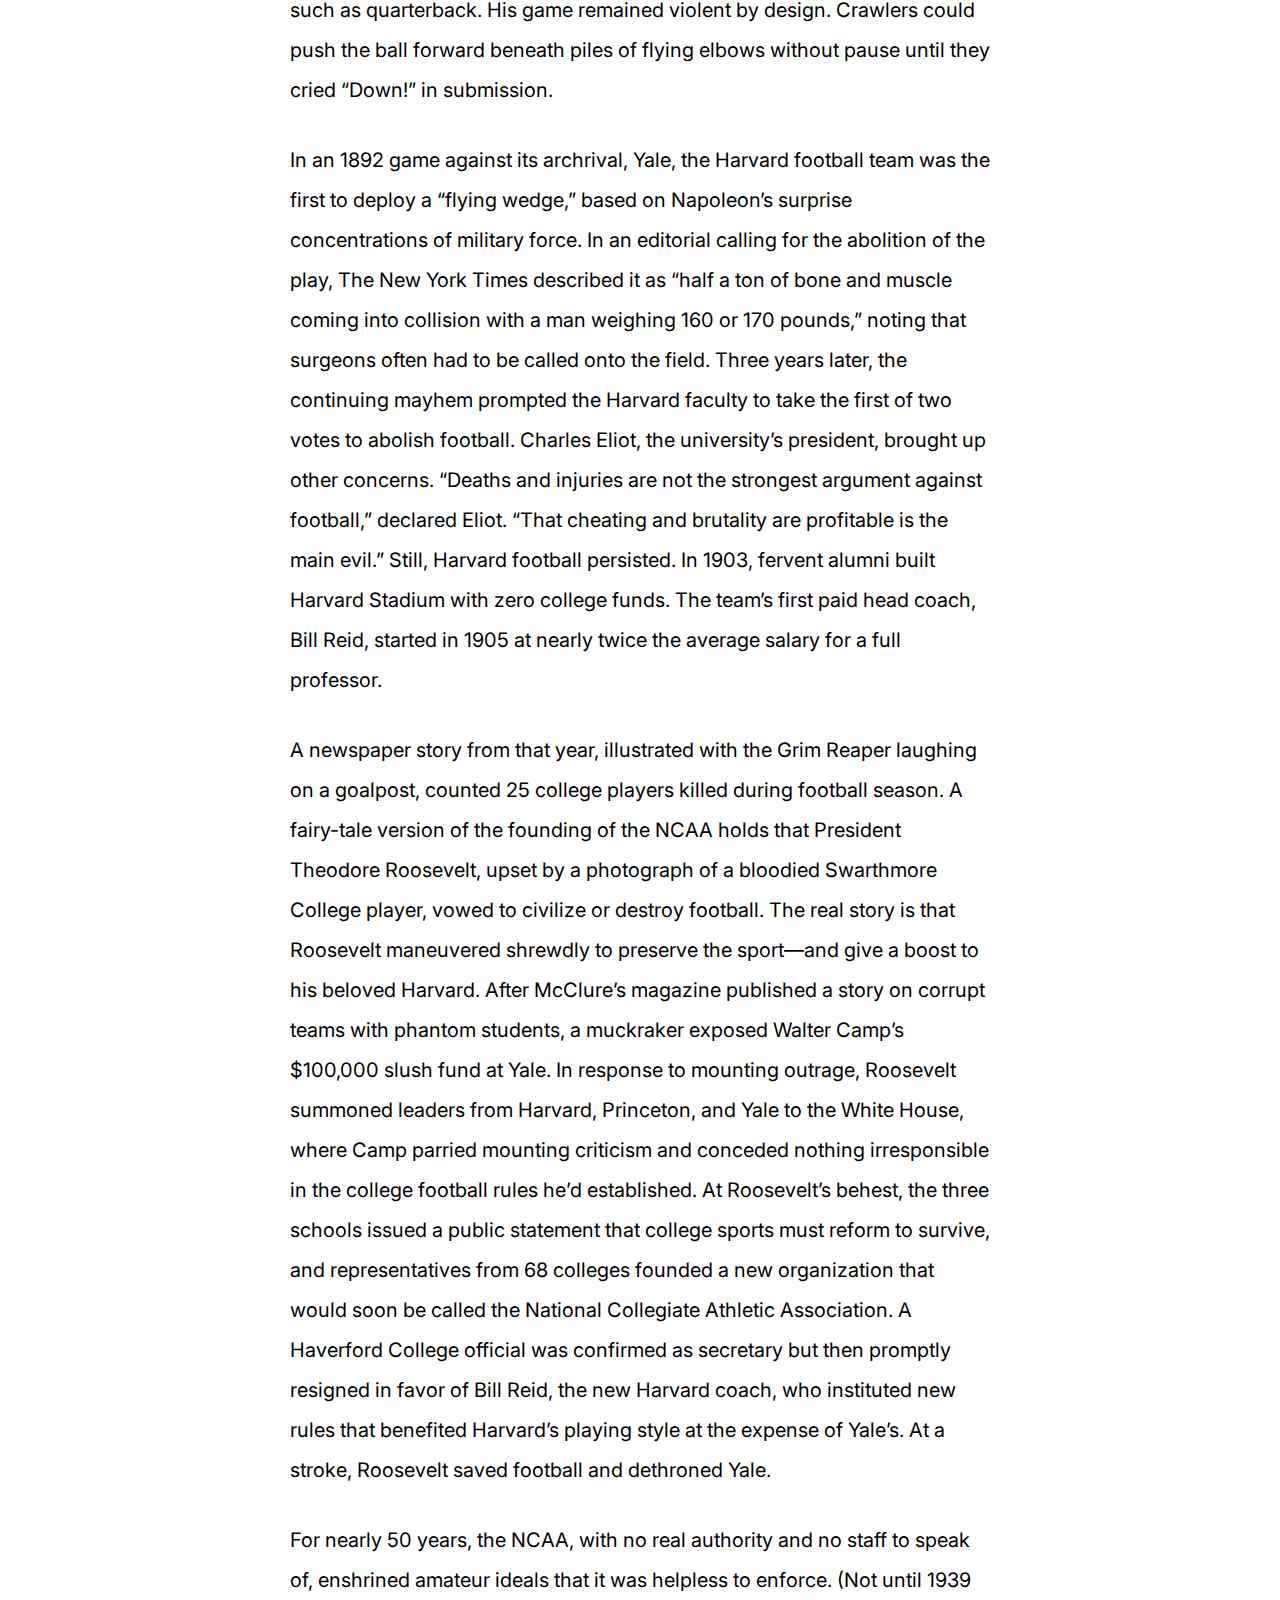
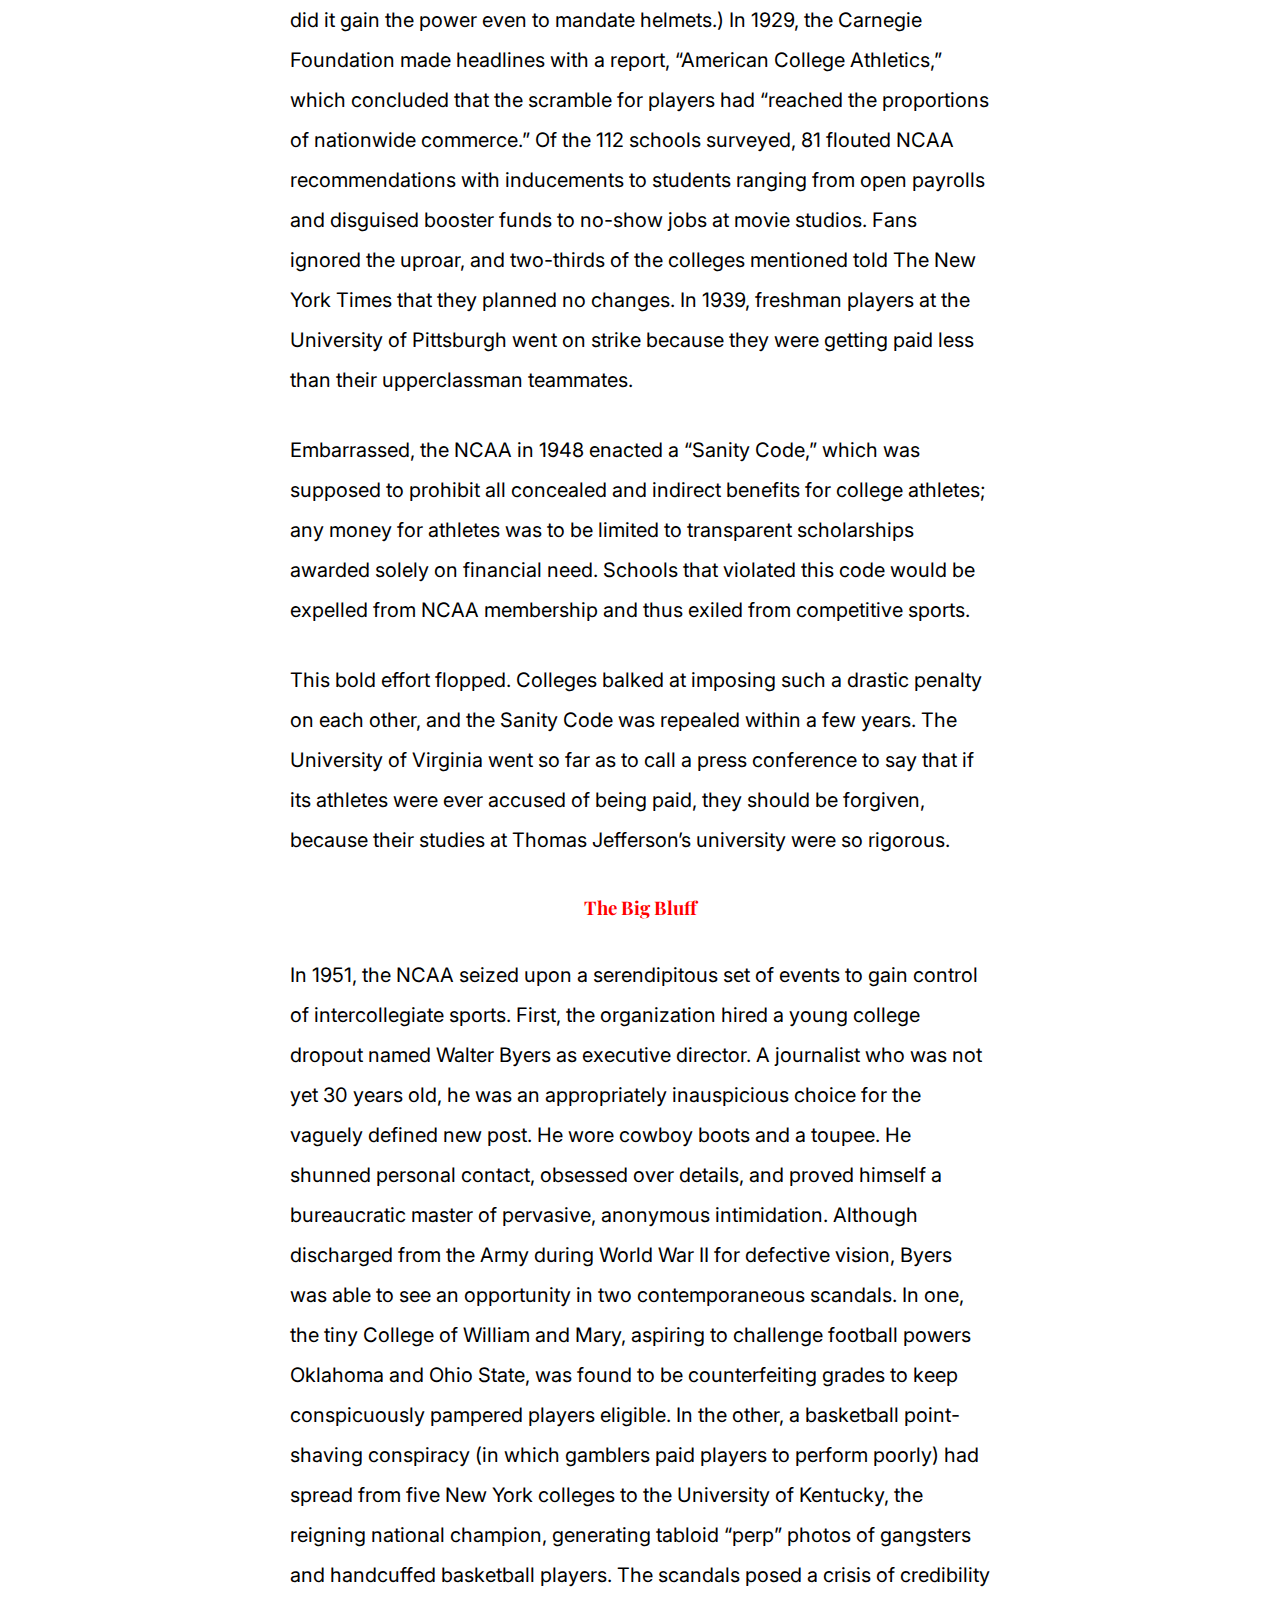
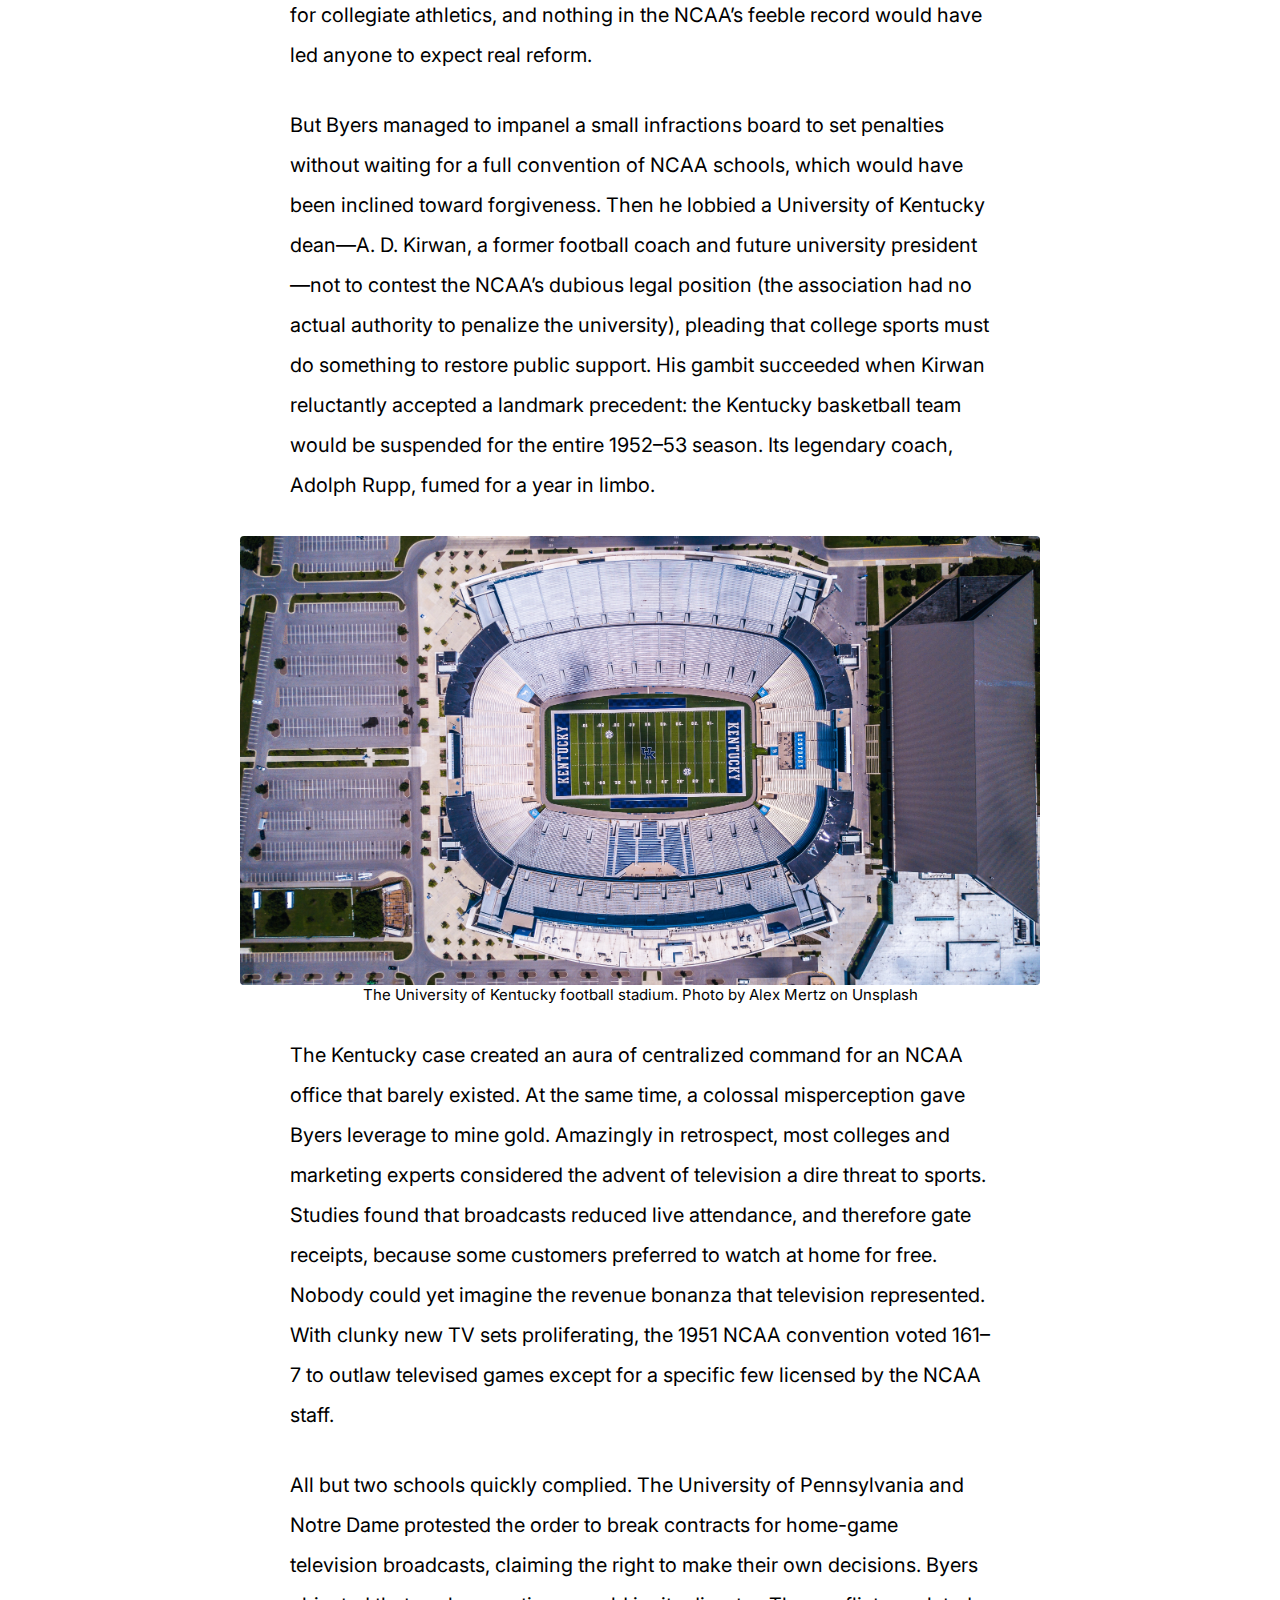
==== commit c8ab0652: "r" ====
--- a/final/index.html
+++ b/final/index.html
@@ -65,6 +65,8 @@
     <div class="row">
       <div class="col">
         <h2>A leading civil-rights historian makes the case for paying college athletes—and reveals how a spate of lawsuits working their way through the courts could destroy the NCAA.</h2>
+        <hr>
+        <h1>The Scandal of NCAA College Sports</h1>
         <h4>By: Taylor Branch</h4>
 
         <p id="intro">A litany of scandals in recent years have made the corruption of college sports constant front-page news. We profess outrage each time we learn that yet another student-athlete has been taking money under the table. But the real scandal is the very structure of college sports, wherein student-athletes generate billions of dollars for universities and private companies while earning nothing for themselves. Here, a leading civil-rights historian makes the case for paying college athletes—and reveals how a spate of lawsuits working their way through the courts could destroy the NCAA.</p>
@@ -116,7 +118,7 @@
 
         <p>But after an inquiry that took me into locker rooms and ivory towers across the country, I have come to believe that sentiment blinds us to what’s before our eyes. Big-time college sports are fully commercialized. Billions of dollars flow through them each year. The NCAA makes money, and enables universities and corporations to make money, from the unpaid labor of young athletes.</p>
 
-        <iframe title="NCAA Revenue " aria-label="Pie Chart" id="datawrapper-chart-V1VW0" src="https://datawrapper.dwcdn.net/V1VW0/1/" scrolling="no" frameborder="0" style="width: 0; min-width: 100% !important; border: none;" height="606" data-external="1"></iframe><script type="text/javascript">!function(){"use strict";window.addEventListener("message",(function(e){if(void 0!==e.data["datawrapper-height"]){var t=document.querySelectorAll("iframe");for(var a in e.data["datawrapper-height"])for(var r=0;r<t.length;r++){if(t[r].contentWindow===e.source)t[r].style.height=e.data["datawrapper-height"][a]+"px"}}}))}();
+        <iframe title="NCAA Revenue" aria-label="Pie Chart" id="datawrapper-chart-V1VW0" class="data" src="https://datawrapper.dwcdn.net/V1VW0/1/" scrolling="no" frameborder="0" style="width: 0; min-width: 100% !important; border: none;" height="606" data-external="1"></iframe><script type="text/javascript">!function(){"use strict";window.addEventListener("message",(function(e){if(void 0!==e.data["datawrapper-height"]){var t=document.querySelectorAll("iframe");for(var a in e.data["datawrapper-height"])for(var r=0;r<t.length;r++){if(t[r].contentWindow===e.source)t[r].style.height=e.data["datawrapper-height"][a]+"px"}}}))}();
         </script>
 
         <p>Slavery analogies should be used carefully. College athletes are not slaves. Yet to survey the scene—corporations and universities enriching themselves on the backs of uncompensated young men, whose status as “student-athletes” deprives them of the right to due process guaranteed by the Constitution—is to catch an unmistakable whiff of the plantation. Perhaps a more apt metaphor is colonialism: college sports, as overseen by the NCAA, is a system imposed by well-meaning paternalists and rationalized with hoary sentiments about caring for the well-being of the colonized. But it is, nonetheless, unjust. The NCAA, in its zealous defense of bogus principles, sometimes destroys the dreams of innocent young athletes.</p>
@@ -148,8 +150,36 @@
 
     <p>But Byers managed to impanel a small infractions board to set penalties without waiting for a full convention of NCAA schools, which would have been inclined toward forgiveness. Then he lobbied a University of Kentucky dean—A. D. Kirwan, a former football coach and future university president—not to contest the NCAA’s dubious legal position (the association had no actual authority to penalize the university), pleading that college sports must do something to restore public support. His gambit succeeded when Kirwan reluctantly accepted a landmark precedent: the Kentucky basketball team would be suspended for the entire 1952–53 season. Its legendary coach, Adolph Rupp, fumed for a year in limbo.</p>
 
+    <figure><img src="images/image_4.jpg" class="textpic"><figcaption>The University of Kentucky football stadium. Photo by Alex Mertz on Unsplash</figcaption></figure>
+
 
     <p>The Kentucky case created an aura of centralized command for an NCAA office that barely existed. At the same time, a colossal misperception gave Byers leverage to mine gold. Amazingly in retrospect, most colleges and marketing experts considered the advent of television a dire threat to sports. Studies found that broadcasts reduced live attendance, and therefore gate receipts, because some customers preferred to watch at home for free. Nobody could yet imagine the revenue bonanza that television represented. With clunky new TV sets proliferating, the 1951 NCAA convention voted 161–7 to outlaw televised games except for a specific few licensed by the NCAA staff.</p>
+
+    <p>All but two schools quickly complied. The University of Pennsylvania and Notre Dame protested the order to break contracts for home-game television broadcasts, claiming the right to make their own decisions. Byers objected that such exceptions would invite disaster. The conflict escalated. Byers brandished penalties for games televised without approval. Penn contemplated seeking antitrust protection through the courts. Byers issued a contamination notice, informing any opponent scheduled to play Penn that it would be punished for showing up to compete. In effect, Byers mobilized the college world to isolate the two holdouts in what one sportswriter later called “the Big Bluff.”</p>
+
+    <p>Byers won. Penn folded in part because its president, the perennial White House contender Harold Stassen, wanted to mend relations with fellow schools in the emerging Ivy League, which would be formalized in 1954. When Notre Dame also surrendered, Byers conducted exclusive negotiations with the new television networks on behalf of every college team. Joe Rauh Jr., a prominent civil-rights attorney, helped him devise a rationing system to permit only 11 broadcasts a year—the fabled Game of the Week. Byers and Rauh selected a few teams for television exposure, excluding the rest. On June 6, 1952, NBC signed a one-year deal to pay the NCAA $1.14 million for a carefully restricted football package. Byers routed all contractual proceeds through his office. He floated the idea that, to fund an NCAA infrastructure, his organization should take a 60 percent cut; he accepted 12 percent that season. (For later contracts, as the size of television revenues grew exponentially, he backed down to 5 percent.) Proceeds from the first NBC contract were enough to rent an NCAA headquarters, in Kansas City.</p>
+
+
+    <p>Only one year into his job, Byers had secured enough power and money to regulate all of college sports. Over the next decade, the NCAA’s power grew along with television revenues. Through the efforts of Byers’s deputy and chief lobbyist, Chuck Neinas, the NCAA won an important concession in the Sports Broadcasting Act of 1961, in which Congress made its granting of a precious antitrust exemption to the National Football League contingent upon the blackout of professional football on Saturdays. Deftly, without even mentioning the NCAA, a rider on the bill carved each weekend into protected broadcast markets: Saturday for college, Sunday for the NFL. The NFL got its antitrust exemption. Byers, having negotiated the NCAA’s television package up to $3.1 million per football season—which was higher than the NFL’s figure in those early years—had made the NCAA into a spectacularly profitable cartel.</p>
+
+    <h3>“We Eat What We Kill”</h3>
+    <p>The NCAA’s control of college sports still rested on a fragile base, however: the consent of the colleges and universities it governed. For a time, the vast sums of television money delivered to these institutions through Byers’s deals made them willing to submit. But the big football powers grumbled about the portion of the television revenue diverted to nearly a thousand NCAA member schools that lacked major athletic programs. They chafed against cost-cutting measures—such as restrictions on team size—designed to help smaller schools. “I don’t want Hofstra telling Texas how to play football,” Darrell Royal, the Longhorns coach, griped. By the 1970s and ’80s, as college football games delivered bonanza ratings—and advertising revenue—to the networks, some of the big football schools began to wonder: Why do we need to have our television coverage brokered through the NCAA? Couldn’t we get a bigger cut of that TV money by dealing directly with the networks?</p>
+
+    <p>Byers faced a rude internal revolt. The NCAA’s strongest legions, its big football schools, defected en masse. Calling the NCAA a price-fixing cartel that siphoned every television dollar through its coffers, in 1981 a rogue consortium of 61 major football schools threatened to sign an independent contract with NBC for $180 million over four years.</p>
+
+    <p>With a huge chunk of the NCAA’s treasury walking out the door, Byers threatened sanctions, as he had against Penn and Notre Dame three decades earlier. But this time the universities of Georgia and Oklahoma responded with an antitrust suit. “It is virtually impossible to overstate the degree of our resentment … of the NCAA,” said William Banowsky, the president of the University of Oklahoma. In the landmark 1984 NCAA v. Board of Regents of the University of Oklahoma decision, the U.S. Supreme Court struck down the NCAA’s latest football contracts with television—and any future ones—as an illegal restraint of trade that harmed colleges and viewers. Overnight, the NCAA’s control of the television market for football vanished. Upholding Banowsky’s challenge to the NCAA’s authority, the Regents decision freed the football schools to sell any and all games the markets would bear. Coaches and administrators no longer had to share the revenue generated by their athletes with smaller schools outside the football consortium. “We eat what we kill,” one official at the University of Texas bragged.</p>
+
+    <figure><img src="images/image_3.jpg" class="textpic"><figcaption>Photo by Matthew LeJune on Unsplash</figcaption></figure>
+
+
+    <p>A few years earlier, this blow might have financially crippled the NCAA—but a rising tide of money from basketball concealed the structural damage of the Regents decision. During the 1980s, income from the March Madness college basketball tournament, paid directly by the television networks to the NCAA, grew tenfold. The windfall covered—and then far exceeded—what the organization had lost from football.</p>
+
+    <p>Still, Byers never forgave his former deputy Chuck Neinas for leading the rebel consortium. He knew that Neinas had seen from the inside how tenuous the NCAA’s control really was, and how diligently Byers had worked to prop up its Oz-like façade. During Byers’s tenure, the rule book for Division I athletes grew to 427 pages of scholastic detail. His NCAA personnel manual banned conversations around water coolers, and coffee cups on desks, while specifying exactly when drapes must be drawn at the NCAA’s 27,000-square-foot headquarters near Kansas City (built in 1973 from the proceeds of a 1 percent surtax on football contracts). It was as though, having lost control where it mattered, Byers pedantically exerted more control where it didn’t.</p>
+
+    <p>After retiring in 1987, Byers let slip his suppressed fury that the ingrate football conferences, having robbed the NCAA of television revenue, still expected it to enforce amateurism rules and police every leak of funds to college players. A lethal greed was “gnawing at the innards of college athletics,” he wrote in his memoir. When Byers renounced the NCAA’s pretense of amateurism, his former colleagues would stare blankly, as though he had gone senile or, as he wrote, “desecrated my sacred vows.” But Byers was better positioned than anyone else to argue that college football’s claim to amateurism was unfounded. Years later, as we will see, lawyers would seize upon his words to do battle with the NCAA.</p>
+
+
+    <p>Meanwhile, reformers fretted that commercialism was hurting college sports, and that higher education’s historical balance between academics and athletics had been distorted by all the money sloshing around. News stories revealed that schools went to extraordinary measures to keep academically incompetent athletes eligible for competition, and would vie for the most-sought-after high-school players by proffering under-the-table payments. In 1991, the first Knight Commission report, “Keeping Faith With the Student Athlete,” was published; the commission’s “bedrock conviction” was that university presidents must seize control of the NCAA from athletic directors in order to restore the preeminence of academic values over athletic or commercial ones. In response, college presidents did take over the NCAA’s governance. But by 2001, when the second Knight Commission report (“A Call to Action: Reconnecting College Sports and Higher Education”) was issued, a new generation of reformers was admitting that problems of corruption and commercialism had “grown rather than diminished” since the first report. Meanwhile the NCAA itself, revenues rising, had moved into a $50 million, 116,000-square-foot headquarters in Indianapolis. By 2010, as the size of NCAA headquarters increased yet again with a 130,000-square-foot expansion, a third Knight Commission was groping blindly for a hold on independent college-athletic conferences that were behaving more like sovereign pro leagues than confederations of universities. And still more money continued to flow into NCAA coffers. With the basketball tournament’s 2011 television deal, annual March Madness broadcast revenues had skyrocketed 50-fold in less than 30 years.</p>
 
     <!--Code from Bootstrap Website-->
 
@@ -161,31 +191,6 @@
       </div>
     </div>
 
-    <p>All but two schools quickly complied. The University of Pennsylvania and Notre Dame protested the order to break contracts for home-game television broadcasts, claiming the right to make their own decisions. Byers objected that such exceptions would invite disaster. The conflict escalated. Byers brandished penalties for games televised without approval. Penn contemplated seeking antitrust protection through the courts. Byers issued a contamination notice, informing any opponent scheduled to play Penn that it would be punished for showing up to compete. In effect, Byers mobilized the college world to isolate the two holdouts in what one sportswriter later called “the Big Bluff.”</p>
-
-    <p>Byers won. Penn folded in part because its president, the perennial White House contender Harold Stassen, wanted to mend relations with fellow schools in the emerging Ivy League, which would be formalized in 1954. When Notre Dame also surrendered, Byers conducted exclusive negotiations with the new television networks on behalf of every college team. Joe Rauh Jr., a prominent civil-rights attorney, helped him devise a rationing system to permit only 11 broadcasts a year—the fabled Game of the Week. Byers and Rauh selected a few teams for television exposure, excluding the rest. On June 6, 1952, NBC signed a one-year deal to pay the NCAA $1.14 million for a carefully restricted football package. Byers routed all contractual proceeds through his office. He floated the idea that, to fund an NCAA infrastructure, his organization should take a 60 percent cut; he accepted 12 percent that season. (For later contracts, as the size of television revenues grew exponentially, he backed down to 5 percent.) Proceeds from the first NBC contract were enough to rent an NCAA headquarters, in Kansas City.</p>
-
-
-    <p>Only one year into his job, Byers had secured enough power and money to regulate all of college sports. Over the next decade, the NCAA’s power grew along with television revenues. Through the efforts of Byers’s deputy and chief lobbyist, Chuck Neinas, the NCAA won an important concession in the Sports Broadcasting Act of 1961, in which Congress made its granting of a precious antitrust exemption to the National Football League contingent upon the blackout of professional football on Saturdays. Deftly, without even mentioning the NCAA, a rider on the bill carved each weekend into protected broadcast markets: Saturday for college, Sunday for the NFL. The NFL got its antitrust exemption. Byers, having negotiated the NCAA’s television package up to $3.1 million per football season—which was higher than the NFL’s figure in those early years—had made the NCAA into a spectacularly profitable cartel.</p>
-
-<h3>“We Eat What We Kill”</h3>
-    <p>The NCAA’s control of college sports still rested on a fragile base, however: the consent of the colleges and universities it governed. For a time, the vast sums of television money delivered to these institutions through Byers’s deals made them willing to submit. But the big football powers grumbled about the portion of the television revenue diverted to nearly a thousand NCAA member schools that lacked major athletic programs. They chafed against cost-cutting measures—such as restrictions on team size—designed to help smaller schools. “I don’t want Hofstra telling Texas how to play football,” Darrell Royal, the Longhorns coach, griped. By the 1970s and ’80s, as college football games delivered bonanza ratings—and advertising revenue—to the networks, some of the big football schools began to wonder: Why do we need to have our television coverage brokered through the NCAA? Couldn’t we get a bigger cut of that TV money by dealing directly with the networks?</p>
-
-    <p>Byers faced a rude internal revolt. The NCAA’s strongest legions, its big football schools, defected en masse. Calling the NCAA a price-fixing cartel that siphoned every television dollar through its coffers, in 1981 a rogue consortium of 61 major football schools threatened to sign an independent contract with NBC for $180 million over four years.</p>
-
-    <p>With a huge chunk of the NCAA’s treasury walking out the door, Byers threatened sanctions, as he had against Penn and Notre Dame three decades earlier. But this time the universities of Georgia and Oklahoma responded with an antitrust suit. “It is virtually impossible to overstate the degree of our resentment … of the NCAA,” said William Banowsky, the president of the University of Oklahoma. In the landmark 1984 NCAA v. Board of Regents of the University of Oklahoma decision, the U.S. Supreme Court struck down the NCAA’s latest football contracts with television—and any future ones—as an illegal restraint of trade that harmed colleges and viewers. Overnight, the NCAA’s control of the television market for football vanished. Upholding Banowsky’s challenge to the NCAA’s authority, the Regents decision freed the football schools to sell any and all games the markets would bear. Coaches and administrators no longer had to share the revenue generated by their athletes with smaller schools outside the football consortium. “We eat what we kill,” one official at the University of Texas bragged.</p>
-
-
-    <p>A few years earlier, this blow might have financially crippled the NCAA—but a rising tide of money from basketball concealed the structural damage of the Regents decision. During the 1980s, income from the March Madness college basketball tournament, paid directly by the television networks to the NCAA, grew tenfold. The windfall covered—and then far exceeded—what the organization had lost from football.</p>
-
-    <p>Still, Byers never forgave his former deputy Chuck Neinas for leading the rebel consortium. He knew that Neinas had seen from the inside how tenuous the NCAA’s control really was, and how diligently Byers had worked to prop up its Oz-like façade. During Byers’s tenure, the rule book for Division I athletes grew to 427 pages of scholastic detail. His NCAA personnel manual banned conversations around water coolers, and coffee cups on desks, while specifying exactly when drapes must be drawn at the NCAA’s 27,000-square-foot headquarters near Kansas City (built in 1973 from the proceeds of a 1 percent surtax on football contracts). It was as though, having lost control where it mattered, Byers pedantically exerted more control where it didn’t.</p>
-
-    <p>After retiring in 1987, Byers let slip his suppressed fury that the ingrate football conferences, having robbed the NCAA of television revenue, still expected it to enforce amateurism rules and police every leak of funds to college players. A lethal greed was “gnawing at the innards of college athletics,” he wrote in his memoir. When Byers renounced the NCAA’s pretense of amateurism, his former colleagues would stare blankly, as though he had gone senile or, as he wrote, “desecrated my sacred vows.” But Byers was better positioned than anyone else to argue that college football’s claim to amateurism was unfounded. Years later, as we will see, lawyers would seize upon his words to do battle with the NCAA.</p>
-
-
-    <p>Meanwhile, reformers fretted that commercialism was hurting college sports, and that higher education’s historical balance between academics and athletics had been distorted by all the money sloshing around. News stories revealed that schools went to extraordinary measures to keep academically incompetent athletes eligible for competition, and would vie for the most-sought-after high-school players by proffering under-the-table payments. In 1991, the first Knight Commission report, “Keeping Faith With the Student Athlete,” was published; the commission’s “bedrock conviction” was that university presidents must seize control of the NCAA from athletic directors in order to restore the preeminence of academic values over athletic or commercial ones. In response, college presidents did take over the NCAA’s governance. But by 2001, when the second Knight Commission report (“A Call to Action: Reconnecting College Sports and Higher Education”) was issued, a new generation of reformers was admitting that problems of corruption and commercialism had “grown rather than diminished” since the first report. Meanwhile the NCAA itself, revenues rising, had moved into a $50 million, 116,000-square-foot headquarters in Indianapolis. By 2010, as the size of NCAA headquarters increased yet again with a 130,000-square-foot expansion, a third Knight Commission was groping blindly for a hold on independent college-athletic conferences that were behaving more like sovereign pro leagues than confederations of universities. And still more money continued to flow into NCAA coffers. With the basketball tournament’s 2011 television deal, annual March Madness broadcast revenues had skyrocketed 50-fold in less than 30 years.</p>
-
-
 <h3>The Myth of the “Student-Athlete”</h3>
     <p>Today, much of the NCAA’s moral authority—indeed much of the justification for its existence—is vested in its claim to protect what it calls the “student-athlete.” The term is meant to conjure the nobility of amateurism, and the precedence of scholarship over athletic endeavor. But the origins of the “student-athlete” lie not in a disinterested ideal but in a sophistic formulation designed, as the sports economist Andrew Zimbalist has written, to help the NCAA in its “fight against workmen’s compensation insurance claims for injured football players.”</p>
 
@@ -219,7 +224,10 @@
     <p>The legal contention centers on Part IV of the NCAA’s “Student-Athlete Statement” for Division I, which requires every athlete to authorize use of “your name or picture … to promote NCAA championships or other NCAA events, activities or programs.” Does this clause mean that athletes clearly renounce personal interest forever? If so, does it actually undermine the NCAA by implicitly recognizing that athletes have a property right in their own performance? Jon King, a lawyer for the plaintiffs, expects the NCAA’s core mission of amateurism to be its “last defense standing.”</p>
     
     <p>In theory, the NCAA’s passion to protect the noble amateurism of college athletes should prompt it to focus on head coaches in the high-revenue sports—basketball and football—since holding the top official accountable should most efficiently discourage corruption. The problem is that the coaches’ growing power has rendered them, unlike their players, ever more immune to oversight. According to research by Charles Clotfelter, an economist at Duke, the average compensation for head football coaches at public universities, now more than $2 million, has grown 750 percent (adjusted for inflation) since the Regents decision in 1984; that’s more than 20 times the cumulative 32 percent raise for college professors. For top basketball coaches, annual contracts now exceed $4 million, augmented by assorted bonuses, endorsements, country-club memberships, the occasional private plane, and in some cases a negotiated percentage of ticket receipts. (Oregon’s ticket concessions netted former football coach Mike Bellotti an additional $631,000 in 2005.)</p>
-    
+
+    <iframe class="data" title="Universities in California with an Assitant Coach Salary Less than $200k" aria-label="Map" id="datawrapper-chart-Q8UJ4" src="https://datawrapper.dwcdn.net/Q8UJ4/2/" scrolling="no" frameborder="0" style="width: 0; min-width: 100% !important; border: none;" height="745" data-external="1"></iframe><script type="text/javascript">!function(){"use strict";window.addEventListener("message",(function(e){if(void 0!==e.data["datawrapper-height"]){var t=document.querySelectorAll("iframe");for(var a in e.data["datawrapper-height"])for(var r=0;r<t.length;r++){if(t[r].contentWindow===e.source)t[r].style.height=e.data["datawrapper-height"][a]+"px"}}}))}();
+    </script>
+
     <p>The NCAA rarely tangles with such people, who are apt to fight back and win. When Rick Neuheisel, the head football coach of the Washington Huskies, was punished for petty gambling (in a March Madness pool, as it happened), he sued the NCAA and the university for wrongful termination, collected $4.5 million, and later moved on to UCLA. When the NCAA tried to cap assistant coaches’ entering salary at a mere $16,000, nearly 2,000 of them brought an antitrust suit, Law v. NCAA, and in 1999 settled for $54.5 million. Since then, salaries for assistant coaches have commonly exceeded $200,000, with the top assistants in the SEC averaging $700,000. In 2009, Monte Kiffin, then at the University of Tennessee, became the first assistant coach to reach $1 million, plus benefits.</p>
     
     <p>The late Myles Brand, who led the NCAA from 2003 to 2009, defended the economics of college sports by claiming that they were simply the result of a smoothly functioning free market. He and his colleagues deflected criticism about the money saturating big-time college sports by focusing attention on scapegoats; in 2010, outrage targeted sports agents. Last year Sports Illustrated published “Confessions of an Agent,” a firsthand account of dealing with high-strung future pros whom the agent and his peers courted with flattery, cash, and tawdry favors. Nick Saban, Alabama’s head football coach, mobilized his peers to denounce agents as a public scourge. “I hate to say this,” he said, “but how are they any better than a pimp? I have no respect for people who do that to young people. None.”</p>
@@ -249,6 +257,8 @@
     
     <p>The Toronto Blue Jays had made the left-handed pitcher James Paxton, of the University of Kentucky, the 37th pick in the 2009 draft. Paxton decided to reject a reported $1 million offer and return to school for his senior year, pursuing a dream to pitch for his team in the College World Series. But then he ran into the new NCAA survey. Had Boras negotiated with the Blue Jays? Boras has denied that he did, but it would have made sense that he had—that was his job, to test the market for his client. But saying so would get Paxton banished under the same NCAA bylaw that had derailed Andrew Oliver’s career. Since Paxton was planning to go back to school and not accept their draft offer, the Blue Jays no longer had any incentive to protect him—indeed, they had every incentive to turn him in. The Blue Jays’ president, by telling reporters that Boras had negotiated on Paxton’s behalf, demonstrated to future recruits and other teams that they could use the NCAA’s rules to punish college players who wasted their draft picks by returning to college. The NCAA’s enforcement staff raised the pressure by requesting to interview Paxton.</p>
     
+    <blockquote>"As the 2010 season approached, Gary Henderson, the Kentucky coach, sorely wanted Paxton, one of Baseball America’s top-ranked players, to return."</blockquote>
+
     <p>Though Paxton had no legal obligation to talk to an investigator, NCAA Bylaw 10.1(j) specified that anything short of complete cooperation could be interpreted as unethical conduct, affecting his amateur status. Under its restitution rule, the NCAA had leverage to compel the University of Kentucky to ensure obedience.</p>
     
     <p>As the 2010 season approached, Gary Henderson, the Kentucky coach, sorely wanted Paxton, one of Baseball America’s top-ranked players, to return. Rick Johnson, Andrew Oliver’s lawyer, filed for a declaratory judgment on Paxton’s behalf, arguing that the state constitution—plus the university’s code of student conduct—barred arbitrary discipline at the request of a third party. Kentucky courts deferred to the university, however, and Paxton was suspended from the team. “Due to the possibility of future penalties, including forfeiture of games,” the university stated, it “could not put the other 32 players of the team and the entire UK 22-sport intercollegiate athletics department at risk by having James compete.” The NCAA appraised the result with satisfaction. “When negotiations occur on behalf of student-athletes,” Erik Christianson, the NCAA spokesperson, told The New York Times in reference to the Oliver case, “those negotiations indicate that the student-athlete intends to become a professional athlete and no longer remain an amateur.”</p>
@@ -274,6 +284,16 @@
     <p>THE NCAA BODY charged with identifying violations of any of the Division I league rules, the Committee on Infractions, operates in the shadows. Josephine Potuto, a professor of law at the University of Nebraska and a longtime committee member who was then serving as its vice chair, told Congress in 2004 that one reason her group worked in secret was that it hoped to avoid a “media circus.” The committee preferred to deliberate in private, she said, guiding member schools to punish themselves. “The enforcement process is cooperative, not adversarial,” Potuto testified. The committee consisted of an elite coterie of judges, athletic directors, and authors of legal treatises. “The committee also is savvy about intercollegiate athletics,” she added. “They cannot be conned.”</p>
     
     <p>In 2009, a series of unlikely circumstances peeled back the veil of secrecy to reveal NCAA procedures so contorted that even victims marveled at their comical wonder. The saga began in March of 2007, shortly after the Florida State Seminoles basketball team was knocked out of the NIT basketball tournament, which each spring invites the best teams not selected for the March Madness tournament. At an athletic-department study hall, Al Thornton, a star forward for the team, completed a sports-psychology quiz but then abandoned it without posting his written answers electronically by computer. Brenda Monk, an academic tutor for the Seminoles, says she noticed the error and asked a teammate to finish entering Thornton’s answers onscreen and hit “submit,” as required for credit. The teammate complied, steaming silently, and then complained at the athletic office about getting stuck with clean-up chores for the superstar Thornton (who was soon to be selected by the Los Angeles Clippers in the first round of the NBA draft). Monk promptly resigned when questioned by FSU officials, saying her fatigue at the time could not excuse her asking the teammate to submit the answers to another student’s completed test.</p>
+
+    <!--Code from Bootstrap Website-->
+
+    <div class="card text-center" style="width: 18rem;">
+      <div class="card-body">
+        <h5 class="card-title">Related Story</h5>
+        <p class="card-text">NCAA to Congress: Change Is Coming</p>
+        <a href="https://www.theatlantic.com/entertainment/archive/2014/07/the-ncaa-tells-congress-its-going-to-reform-itself/374948/" class="btn btn-primary">Read Here</a>
+      </div>
+    </div>
     
     <p>Monk’s act of guileless responsibility set off a chain reaction. First, FSU had to give the NCAA preliminary notice of a confessed academic fraud. Second, because this would be its seventh major infraction case since 1968, FSU mounted a vigorous self-investigation to demonstrate compliance with NCAA academic rules. Third, interviews with 129 Seminoles athletes unleashed a nightmare of matter-of-fact replies about absentee professors who allowed group consultations and unlimited retakes of open-computer assignments and tests. Fourth, FSU suspended 61 of its athletes in 10 sports. Fifth, the infractions committee applied the byzantine NCAA bylaws to FSU’s violations. Sixth, one of the penalties announced in March of 2009 caused a howl of protest across the sports universe.</p>
     
@@ -298,7 +318,7 @@
     <p>Potuto’s assertion might be judged preposterous, an heir of the Dred Scott dictum that slaves possessed no rights a white person was bound to respect. But she was merely being honest, articulating assumptions almost everyone shares without question. Whether motivated by hostility for students (as critics like Johnson allege), or by noble and paternalistic tough love (as the NCAA professes), the denial of fundamental due process for college athletes has stood unchallenged in public discourse. Like other NCAA rules, it emanates naturally from the premise that college athletes own no interest in sports beyond exercise, character-building, and good fun. Who represents these young men and women? No one asks.</p>
     
     <p>The debates and commissions about reforming college sports nibble around the edges—trying to reduce corruption, to prevent the “contamination” of athletes by lucre, and to maintain at least a pretense of concern for academic integrity. Everything stands on the implicit presumption that preserving amateurism is necessary for the well-being of college athletes. But while amateurism—and the free labor it provides—may be necessary to the preservation of the NCAA, and perhaps to the profit margins of various interested corporations and educational institutions, what if it doesn’t benefit the athletes? What if it hurts them?</p>
-    
+    <figure><img src="images/image_5.jpg" class="textpic"><figcaption>A lone football helmet rests on the grass. Photo by Gene Gallin on Unsplash</figcaption></figure>
     <h3>“The Plantation Mentality”</h3>
     <p>“Ninety percent of the NCAA revenue is produced by 1 percent of the athletes,” Sonny Vaccaro says. “Go to the skill positions”—the stars. “Ninety percent African Americans.” The NCAA made its money off those kids, and so did he. They were not all bad people, the NCAA officials, but they were blind, Vaccaro believes. “Their organization is a fraud.”</p>
     
@@ -350,6 +370,8 @@
     
     <p>Thus the playoff dreamed of and hankered for by millions of football fans haunts the NCAA. “There will be some kind of playoff in college football, and it will not be run by the NCAA,” says Todd Turner, a former athletic director in four conferences (Big East, ACC, SEC, and Pac-10). “If I’m at the NCAA, I have to worry that the playoff group can get basketball to break away, too.”</p>
     
+    <blockquote>"For all our queasiness about what would happen if some athletes were to get paid, there is a successful precedent for the professionalization of an amateur sports system: the Olympics."</blockquote>
+
     <p>This danger helps explain why the NCAA steps gingerly in enforcements against powerful colleges. To alienate member colleges would be to jeopardize its own existence. Long gone are television bans and the “death penalty” sentences (commanding season-long shutdowns of offending teams) once meted out to Kentucky (1952), Southwestern Louisiana (1973), and Southern Methodist University (1987). Institutions receive mostly symbolic slaps nowadays. Real punishments fall heavily on players and on scapegoats like literacy tutors.</p>
     
     <p>A deeper reason explains why, in its predicament, the NCAA has no recourse to any principle or law that can justify amateurism. There is no such thing. Scholars and sportswriters yearn for grand juries to ferret out every forbidden bauble that reaches a college athlete, but the NCAA’s ersatz courts can only masquerade as public authority. How could any statute impose amateur status on college athletes, or on anyone else? No legal definition of amateur exists, and any attempt to create one in enforceable law would expose its repulsive and unconstitutional nature—a bill of attainder, stripping from college athletes the rights of American citizenship.</p>
@@ -367,6 +389,9 @@
      </div>
     </div>
 </div>
+
+<div class="footer-container">
+  Originally published on "The Atlantic." ©Lauren Reeder, 2022</div>
     </body>
 
 
--- a/final/stylesheet.css
+++ b/final/stylesheet.css
@@ -26,6 +26,12 @@
     font-size: 90px;
     font-family: 'Playfair Display', serif;
     margin: auto;
+    padding-top: 50px;
+    padding-bottom: 50px;
+    width: 100%;
+    max-width: 900px;
+    color: darkred;
+    font-weight: bold;
 }
 h2 {
     text-align: center;
@@ -40,6 +46,11 @@
     font-family: 'Playfair Display', serif;
     font-weight: bold;
     margin: auto;
+    color: red;
+    width: 100%;
+    max-width: 700px;
+    padding-bottom: 20px;
+    padding-top: 20px;
 }
 h4 {
     text-align: center;
@@ -62,12 +73,12 @@
 
 .textpic {
     border-radius: 4px;
-    width: 800px;
+    width: 100%;
+    max-width: 800px;
     background-size: contain;
     background-repeat: no-repeat;
     display: block;
-    margin-left: auto;
-    margin-right: auto;
+    margin: auto;
 }
 figcaption {
     text-align: center;
@@ -86,10 +97,6 @@
     font-family: 'Inter', sans-serif;
     margin: auto;
 }
-#datawrapper-chart-Nmbsv {
-    
-}
-
 .card{
     margin-left: auto;
     margin-right: auto;
@@ -99,6 +106,22 @@
     font-family: 'Playfair Display', serif;
     color: darkred;
 }
-.data{
-    
+.data {
+    width: 100%;
+    max-width: 700px;
+    padding-left: 250px;
+    padding-right: 250px;
+}
+figcaption {
+    font-family: 'Inter', sans-serif;
+    font-size: 15px;
+}
+.footer-container{
+    font-family: 'Playfair Display', serif;
+    font-size: 15px;
+    color: ivory;
+    background-color: darkred;
+    text-align: center;
+    padding-top: 100px;
+    padding-bottom: 100px;
 }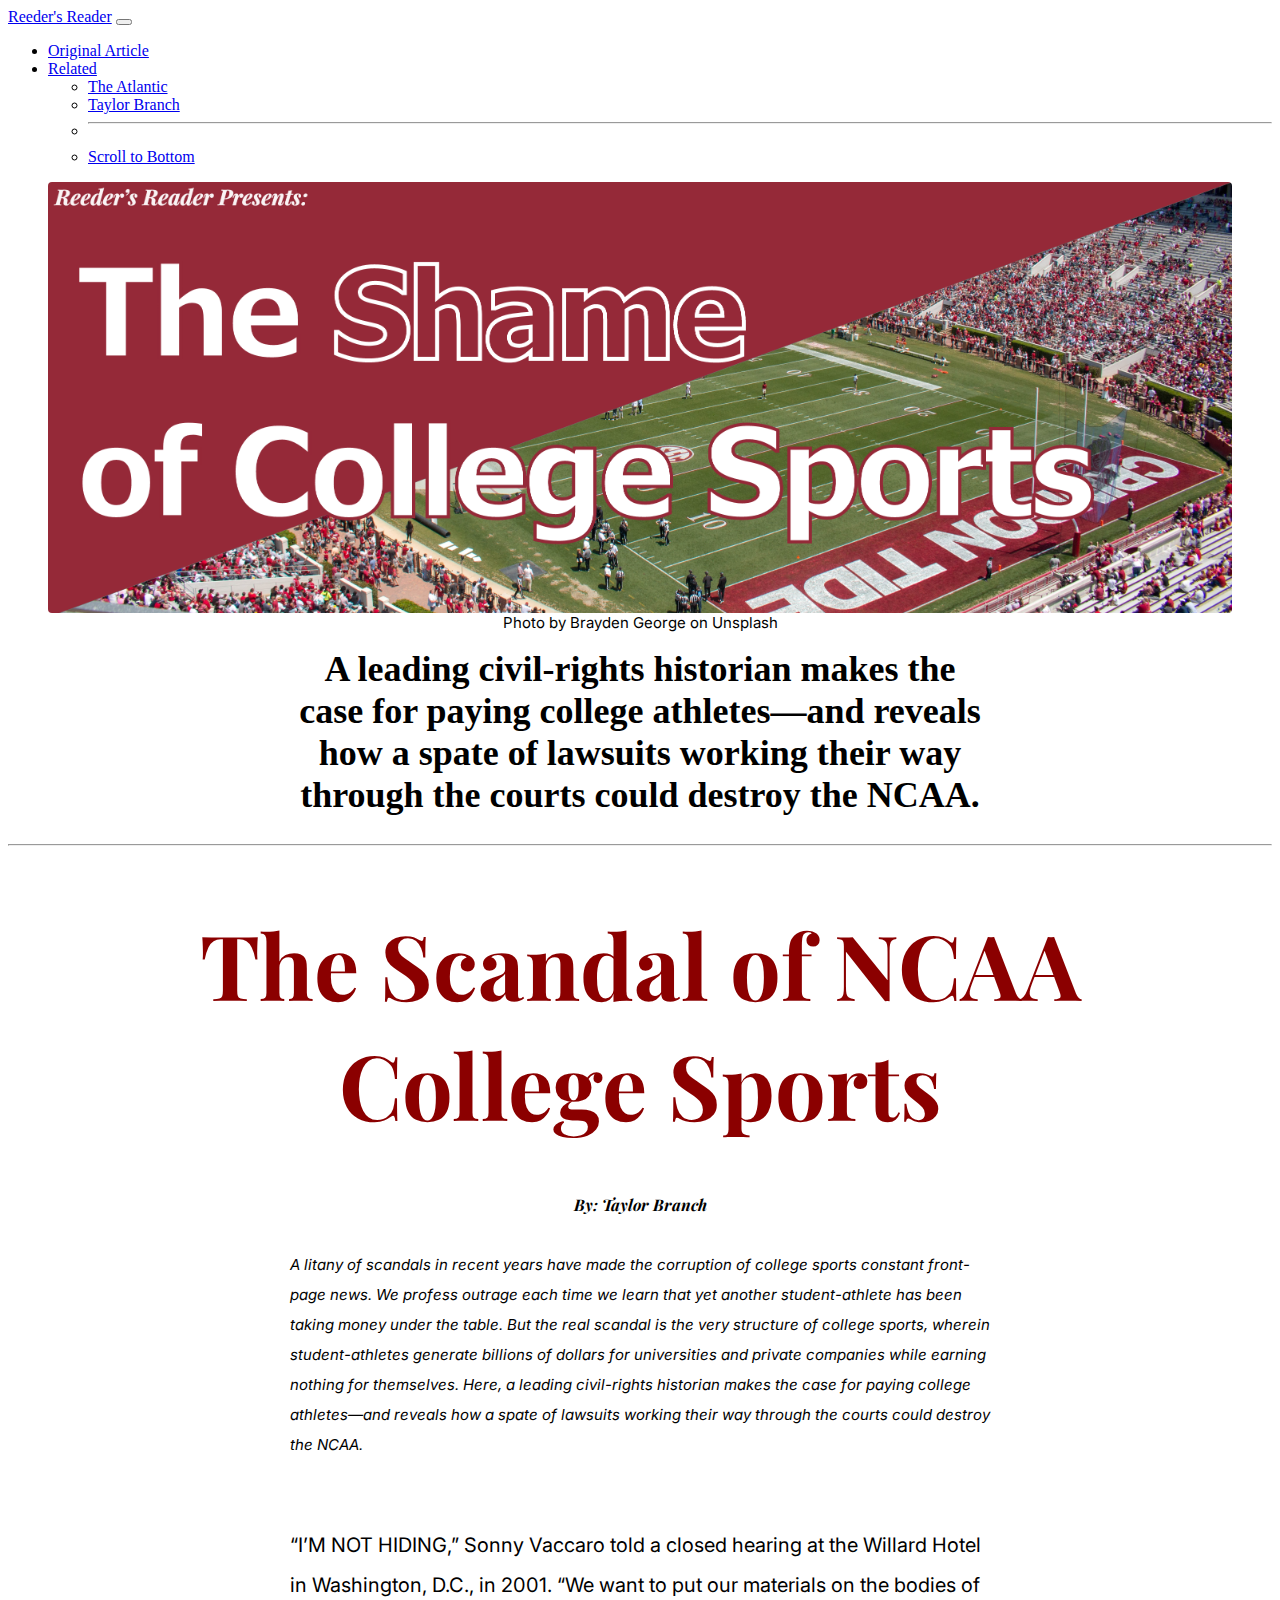
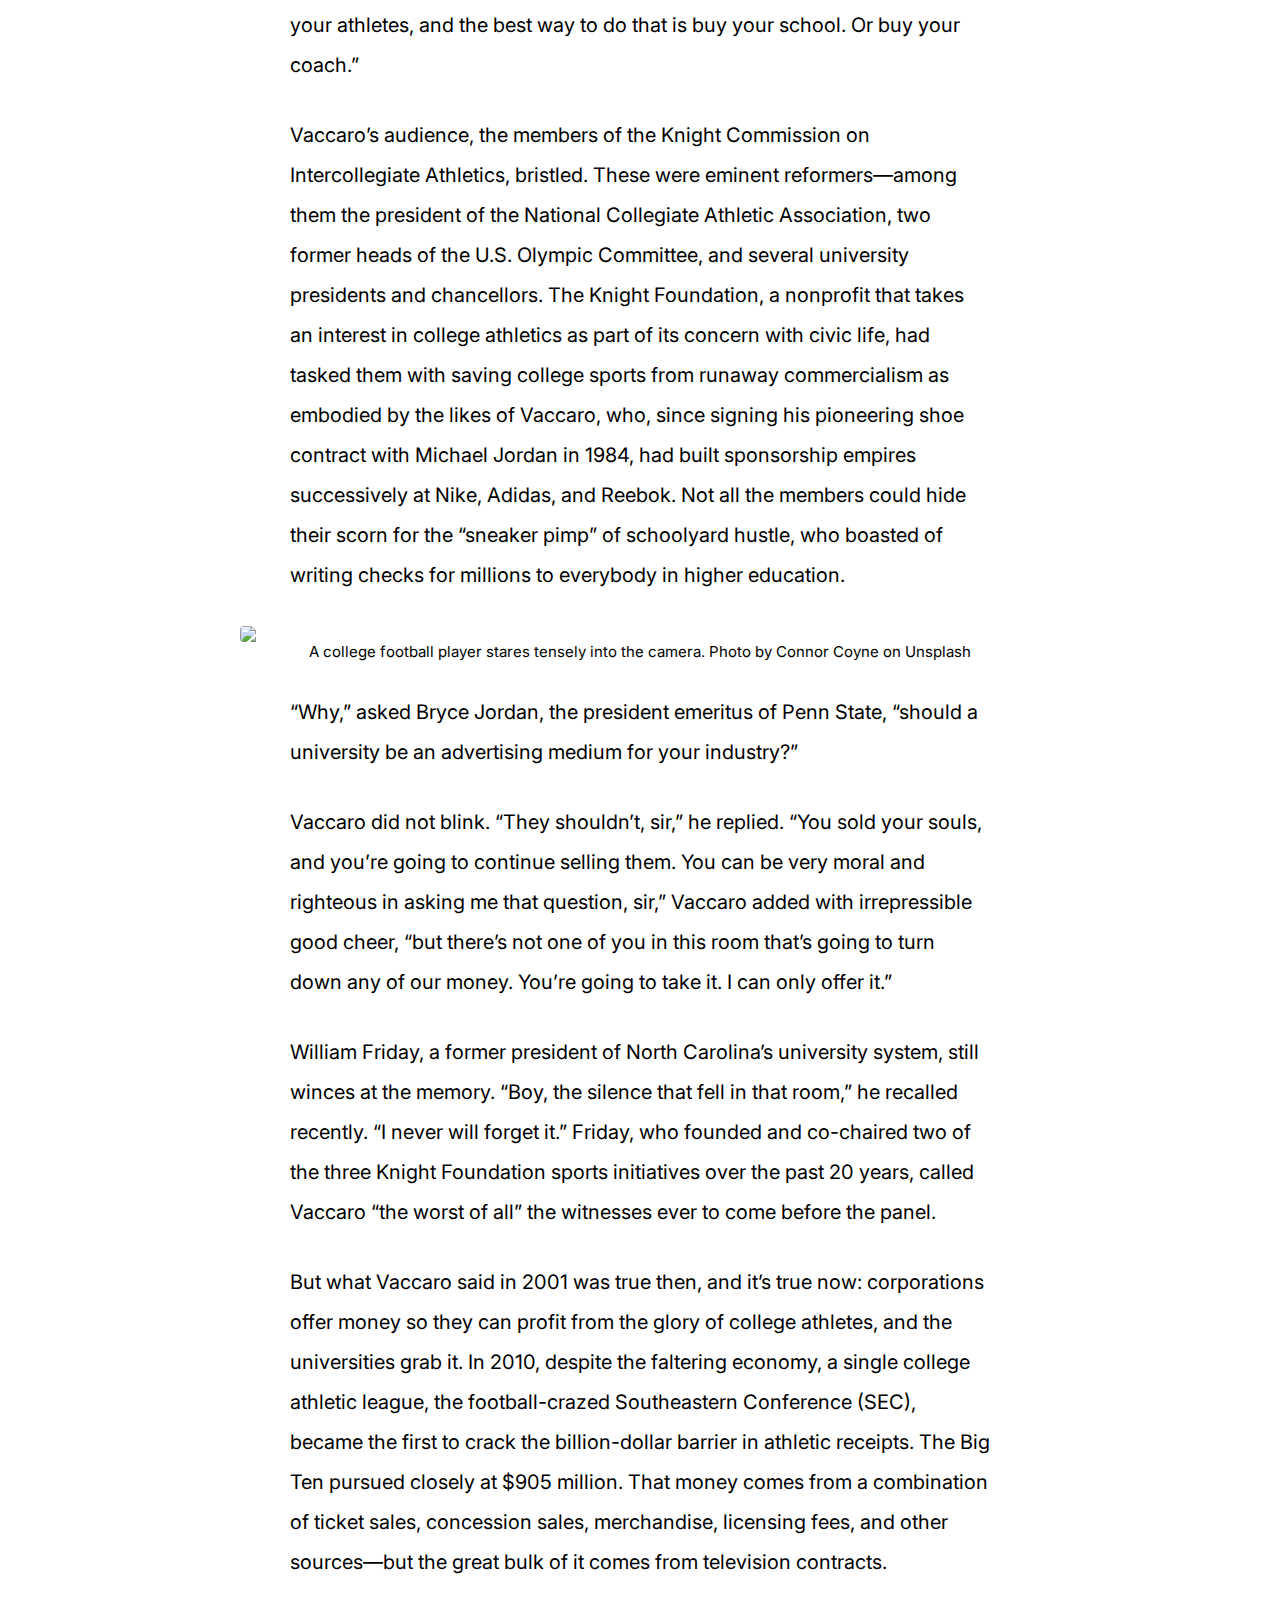
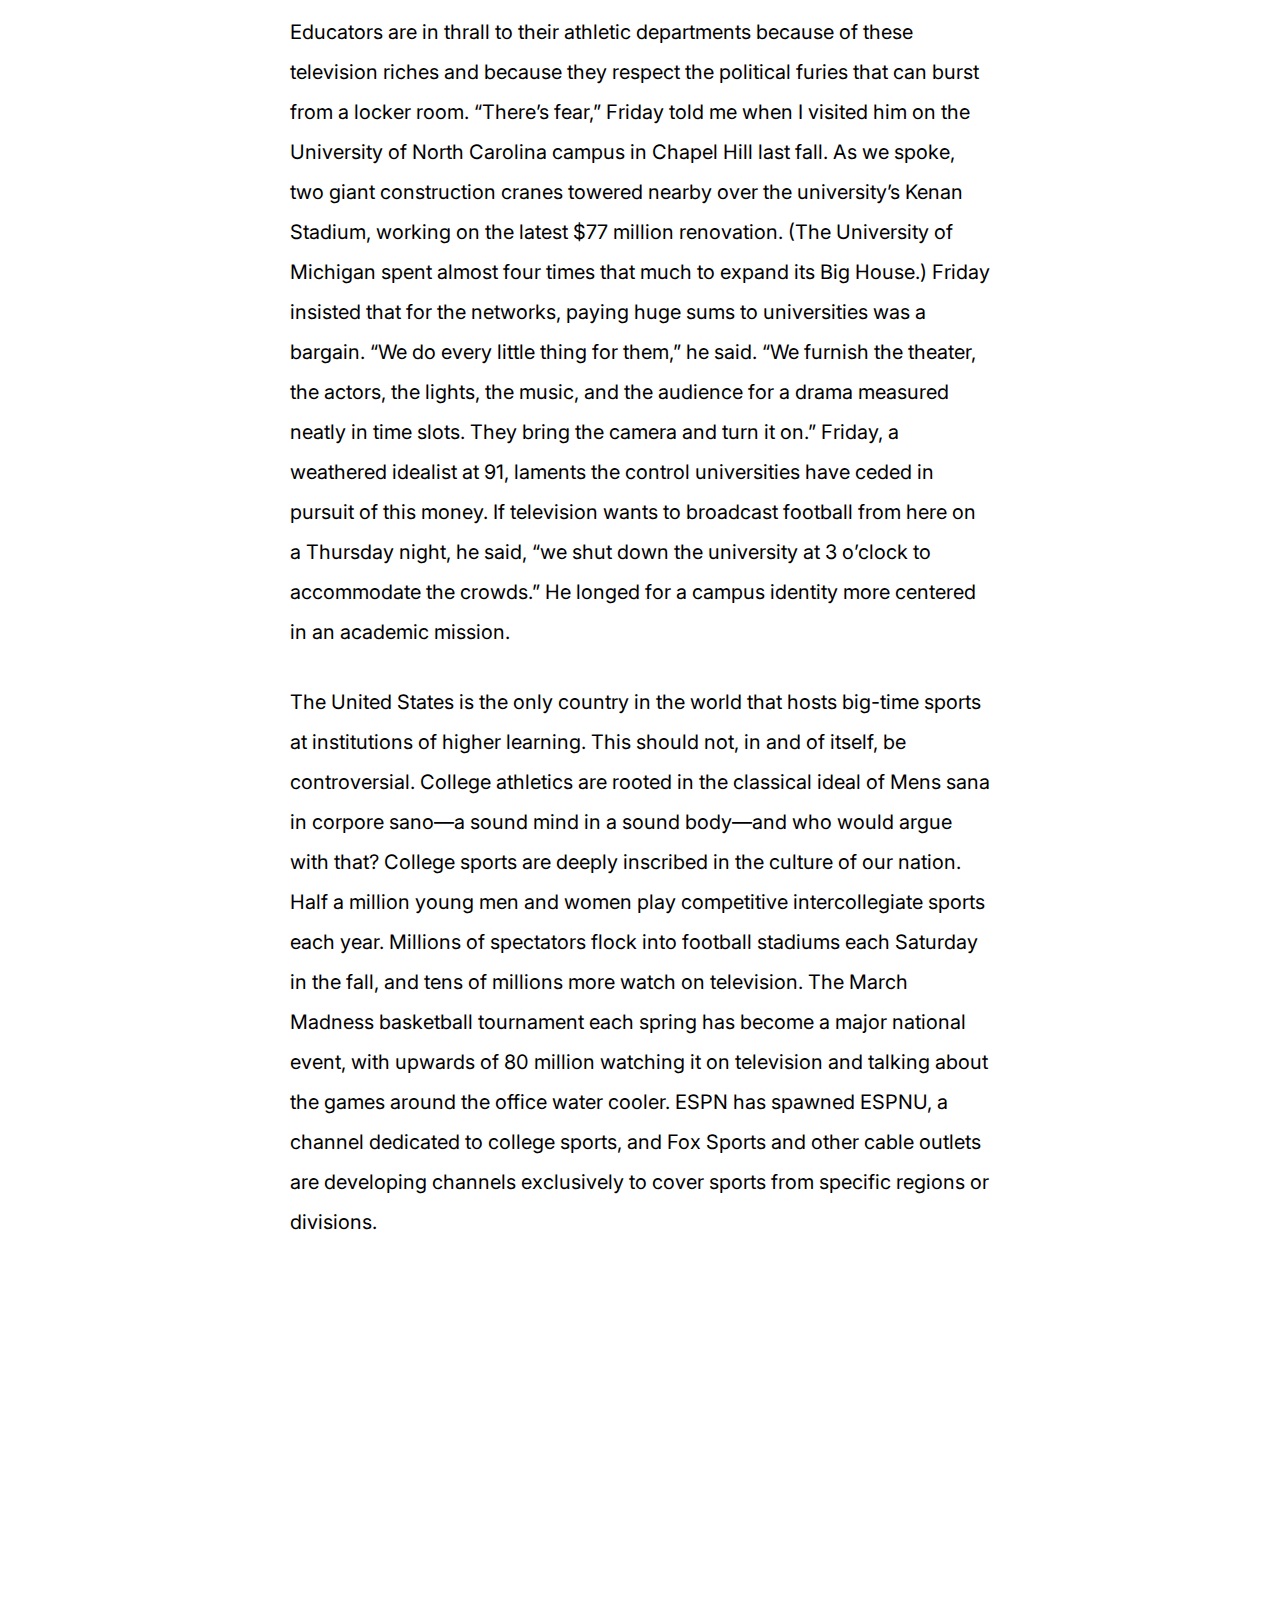
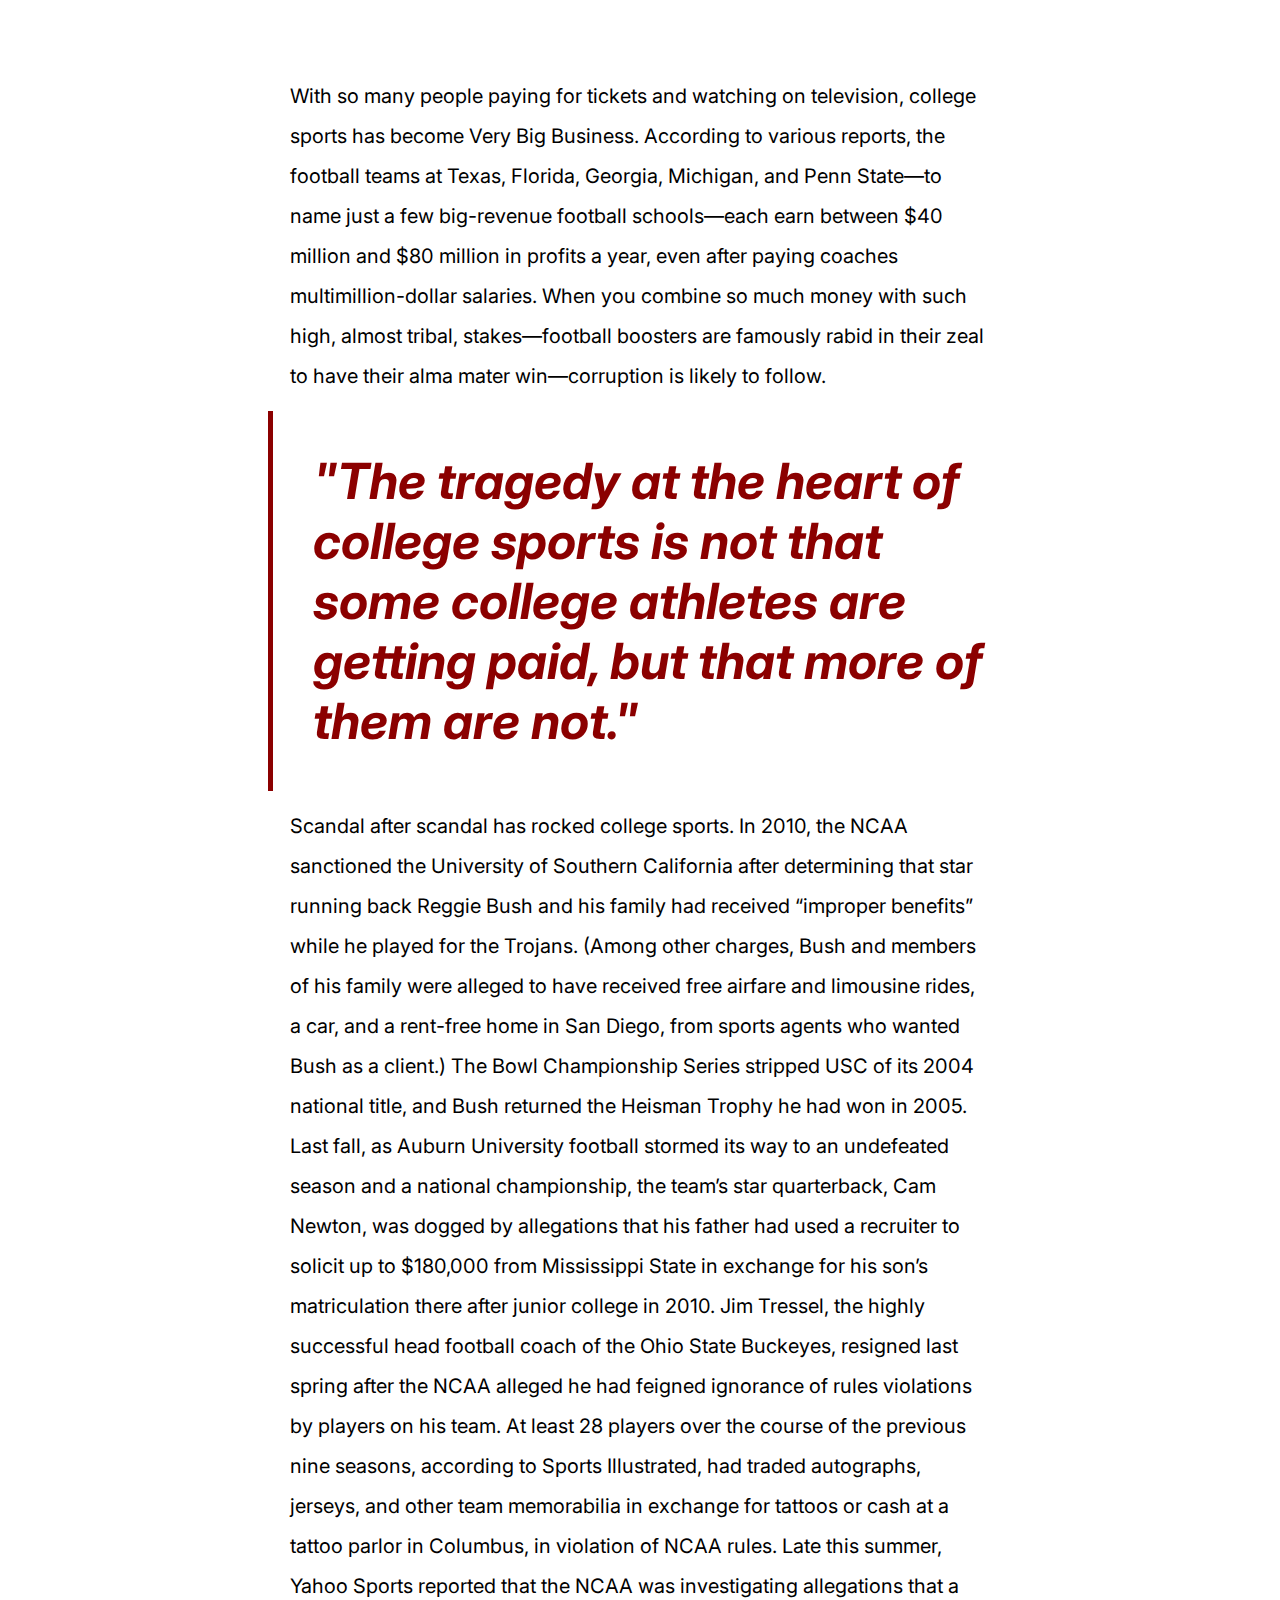
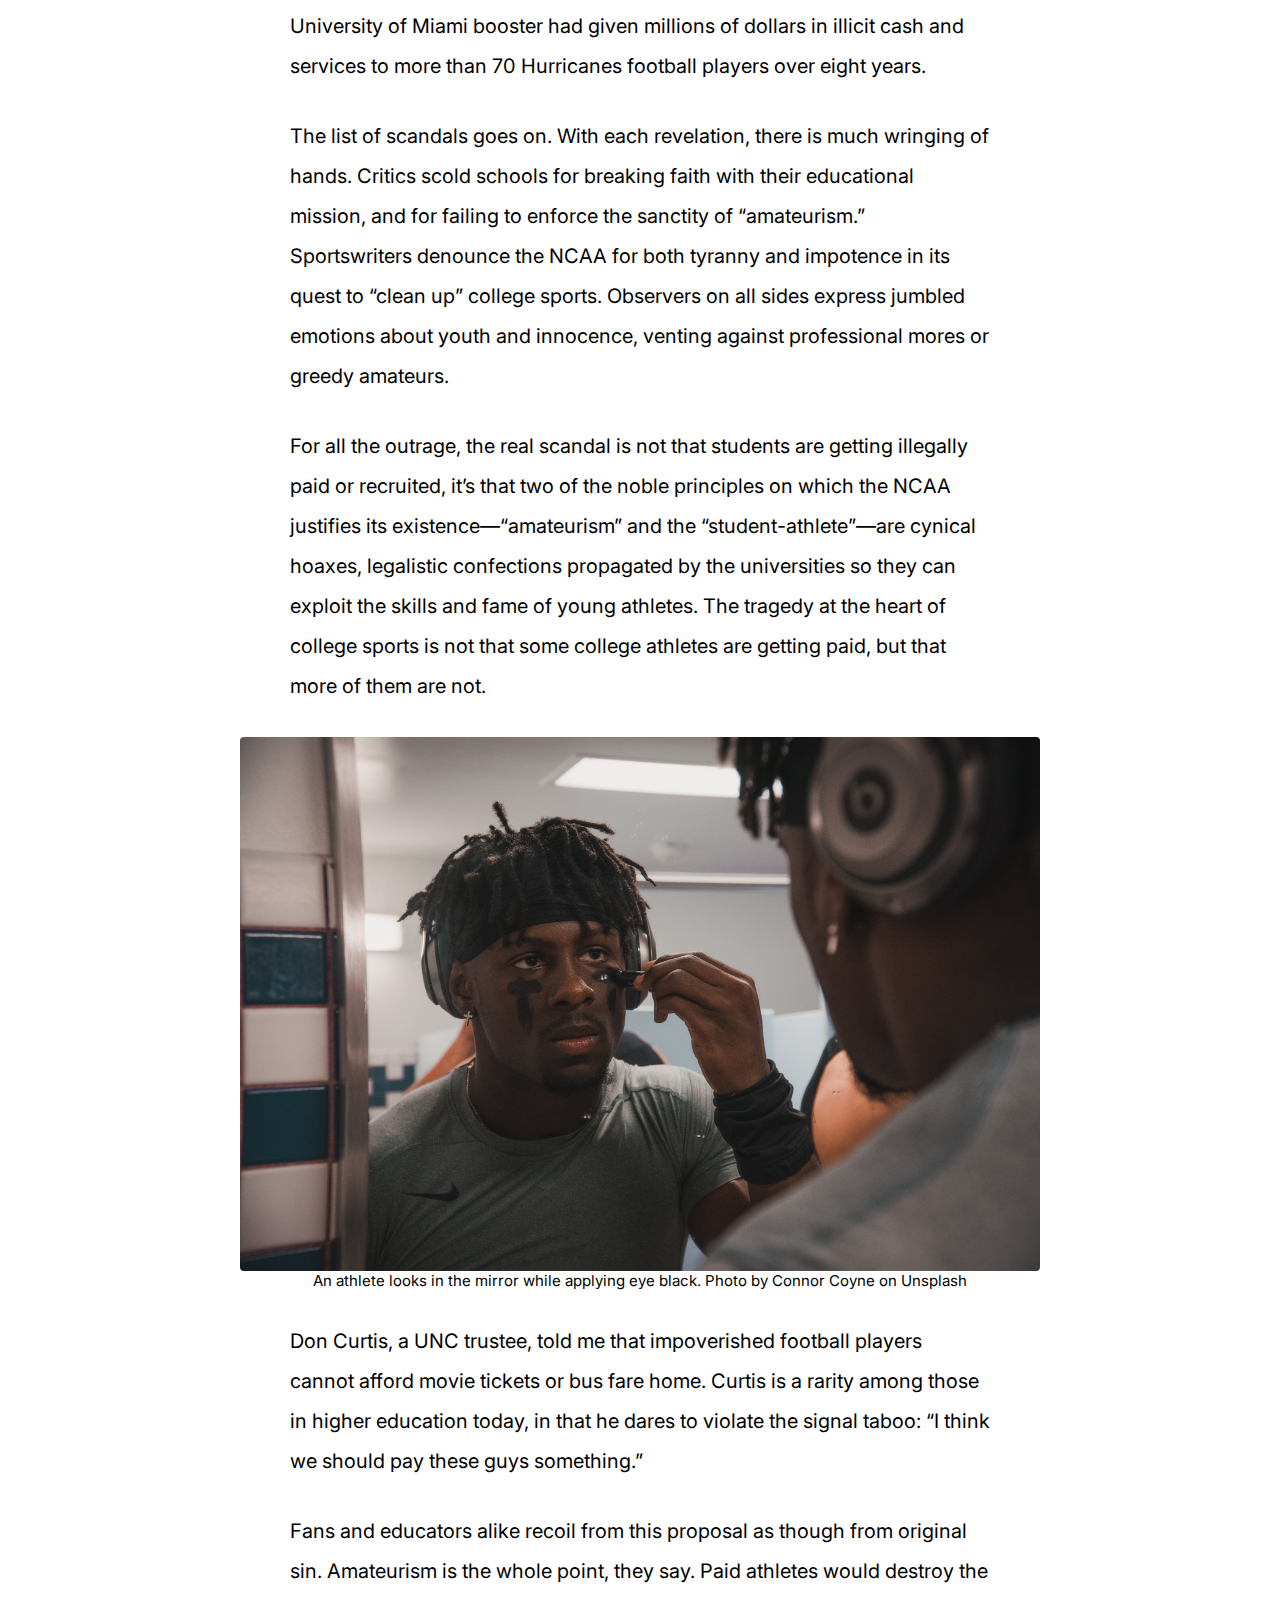
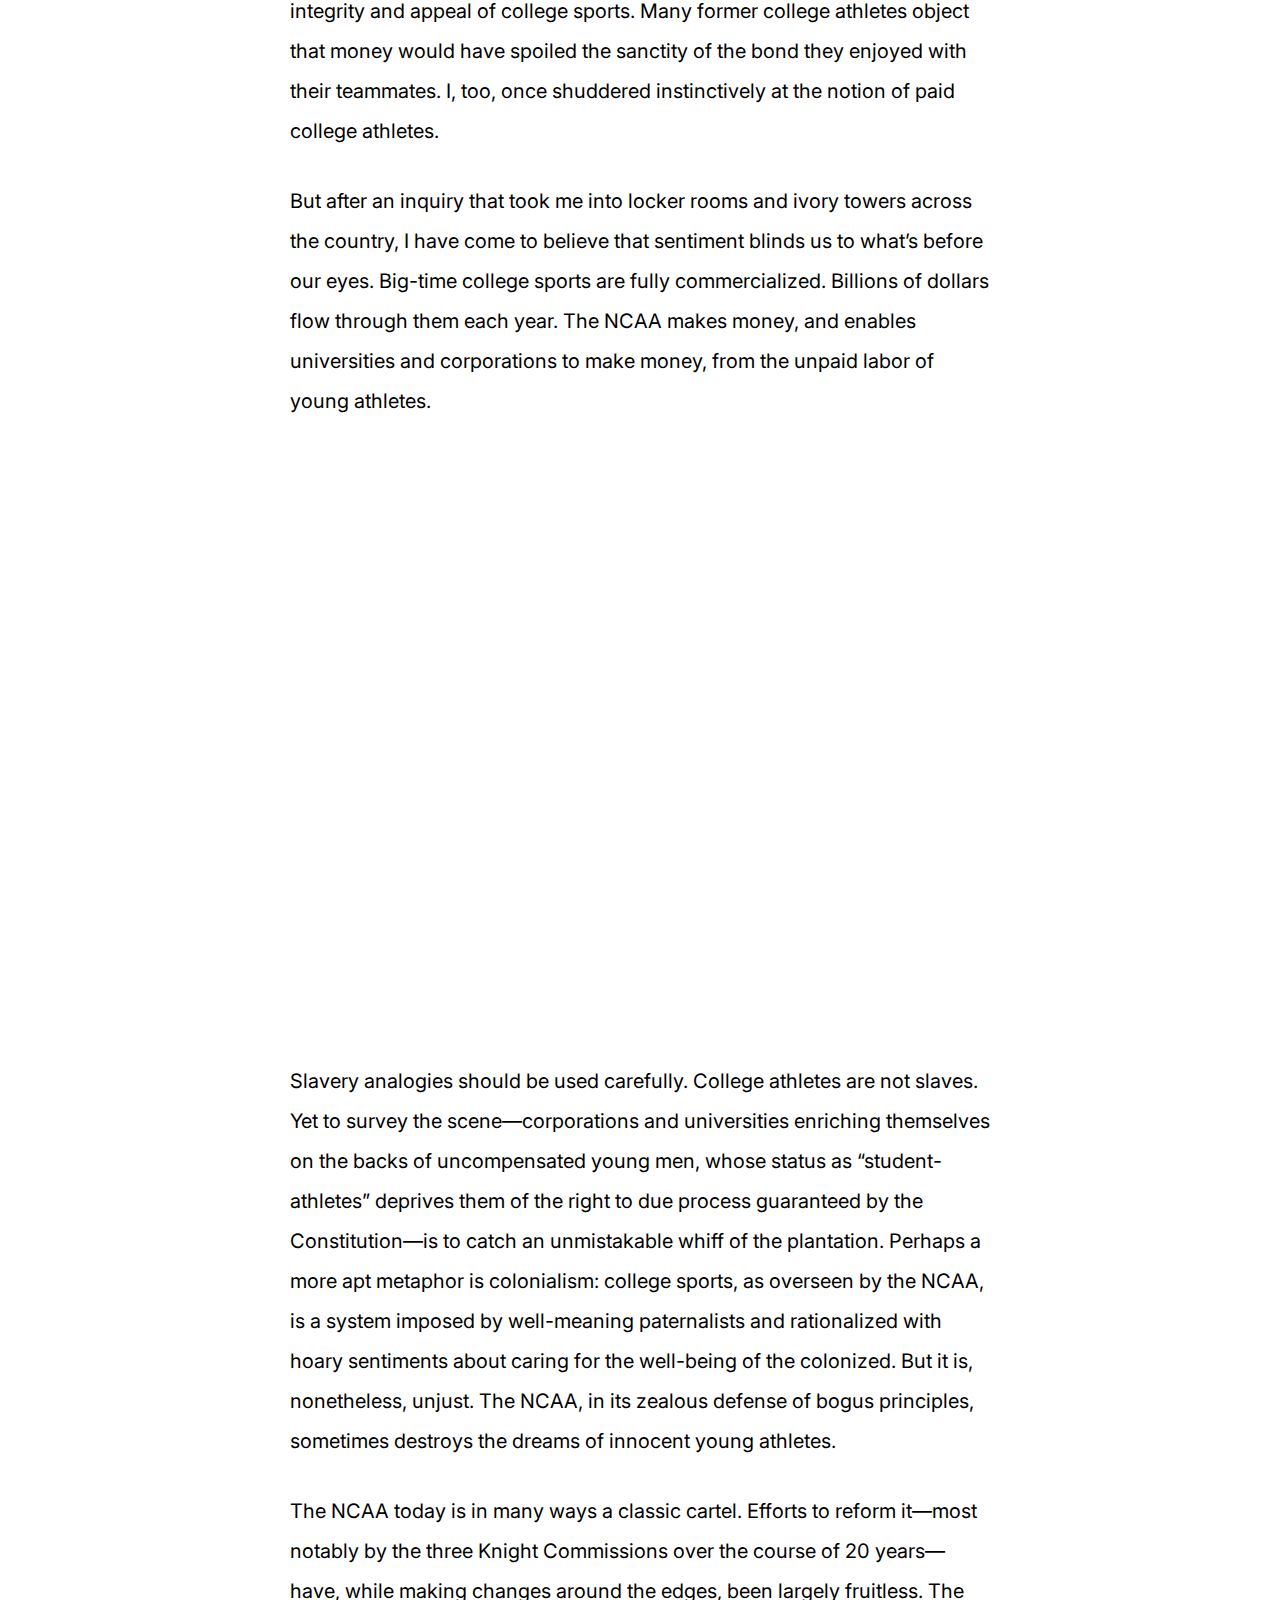
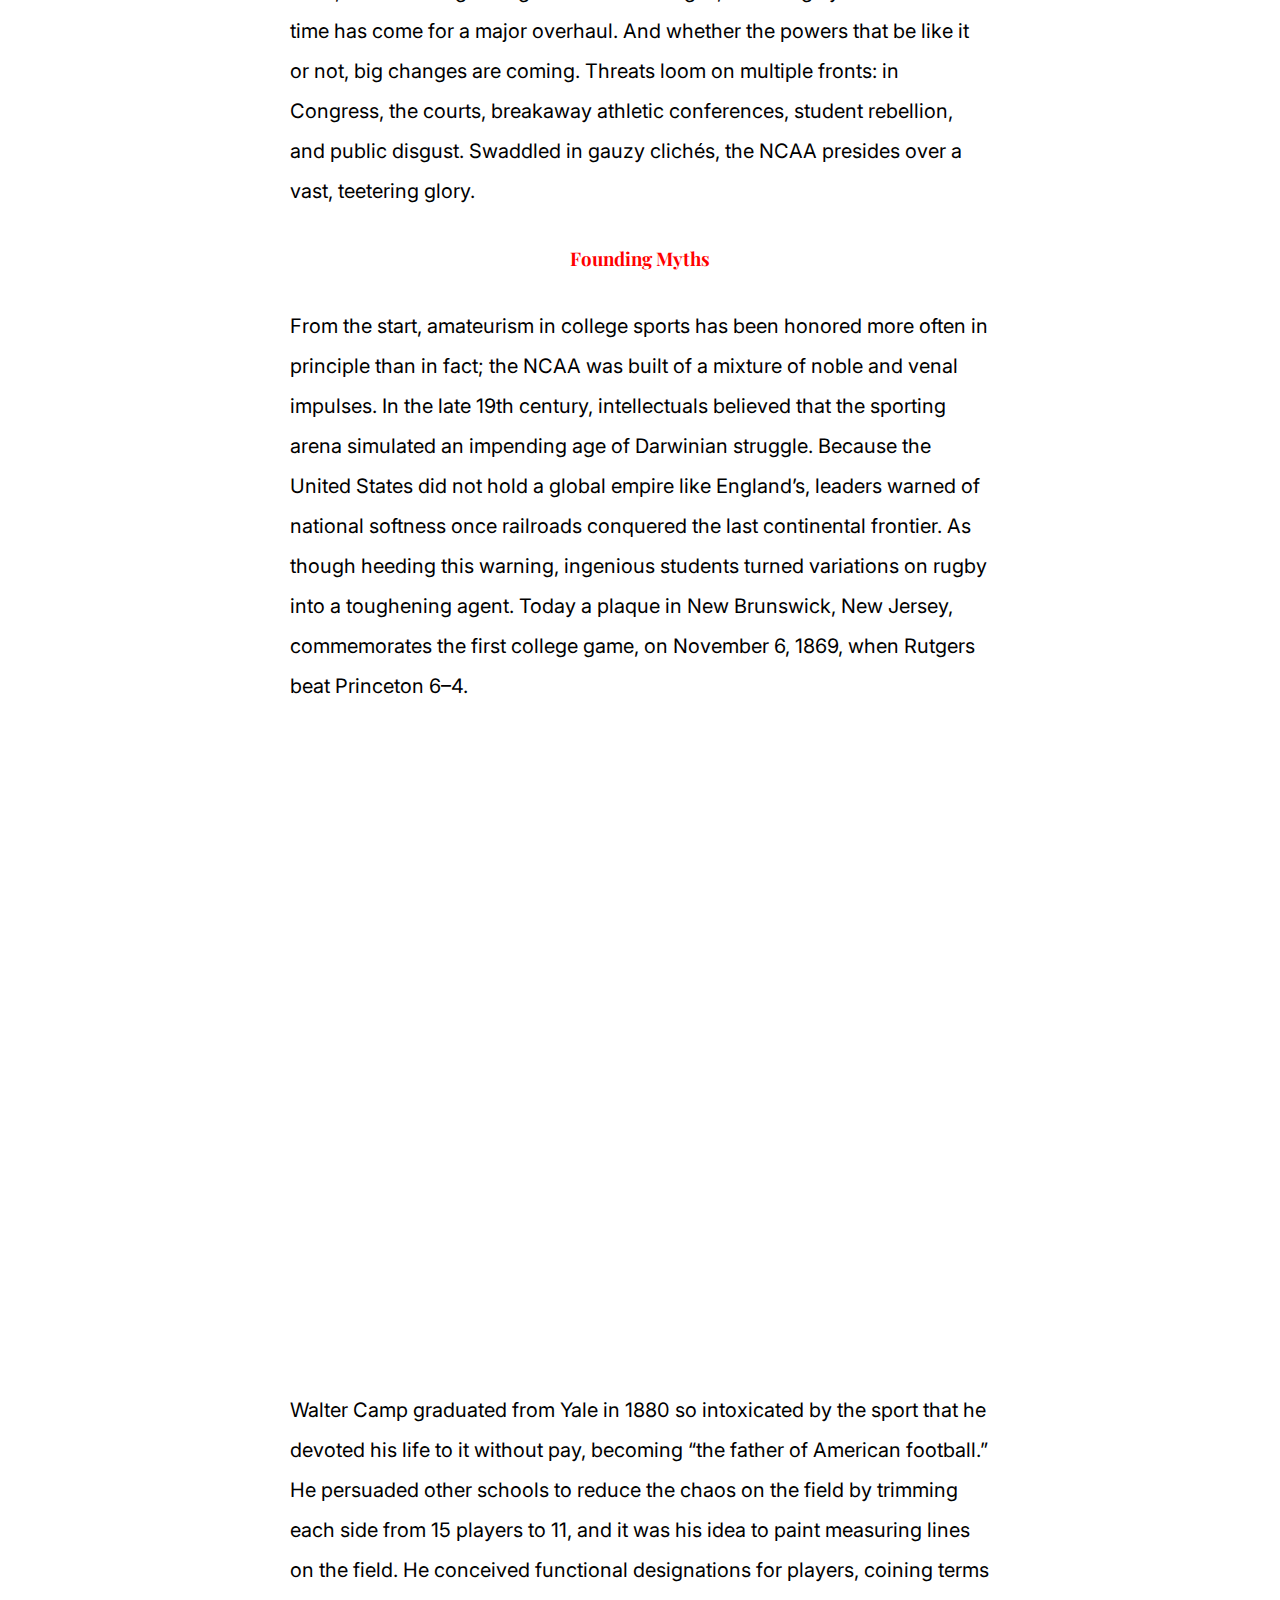
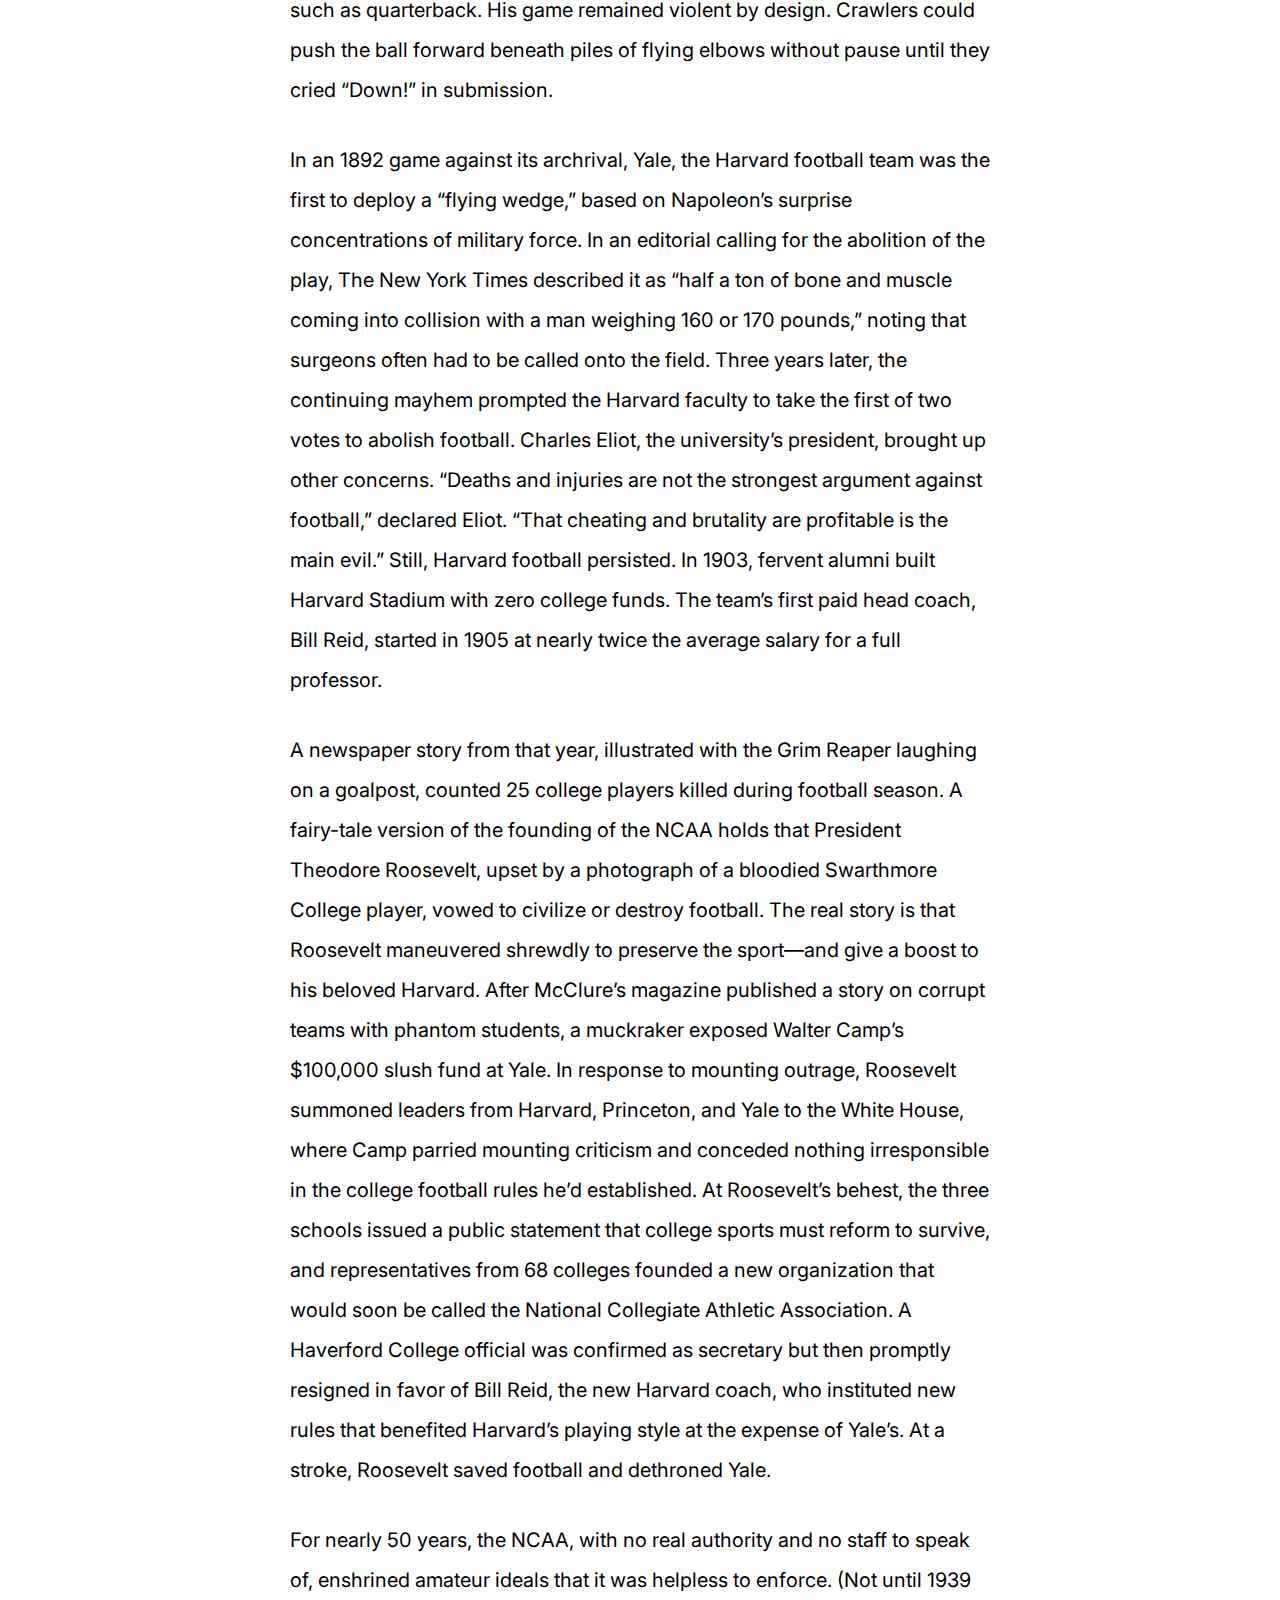
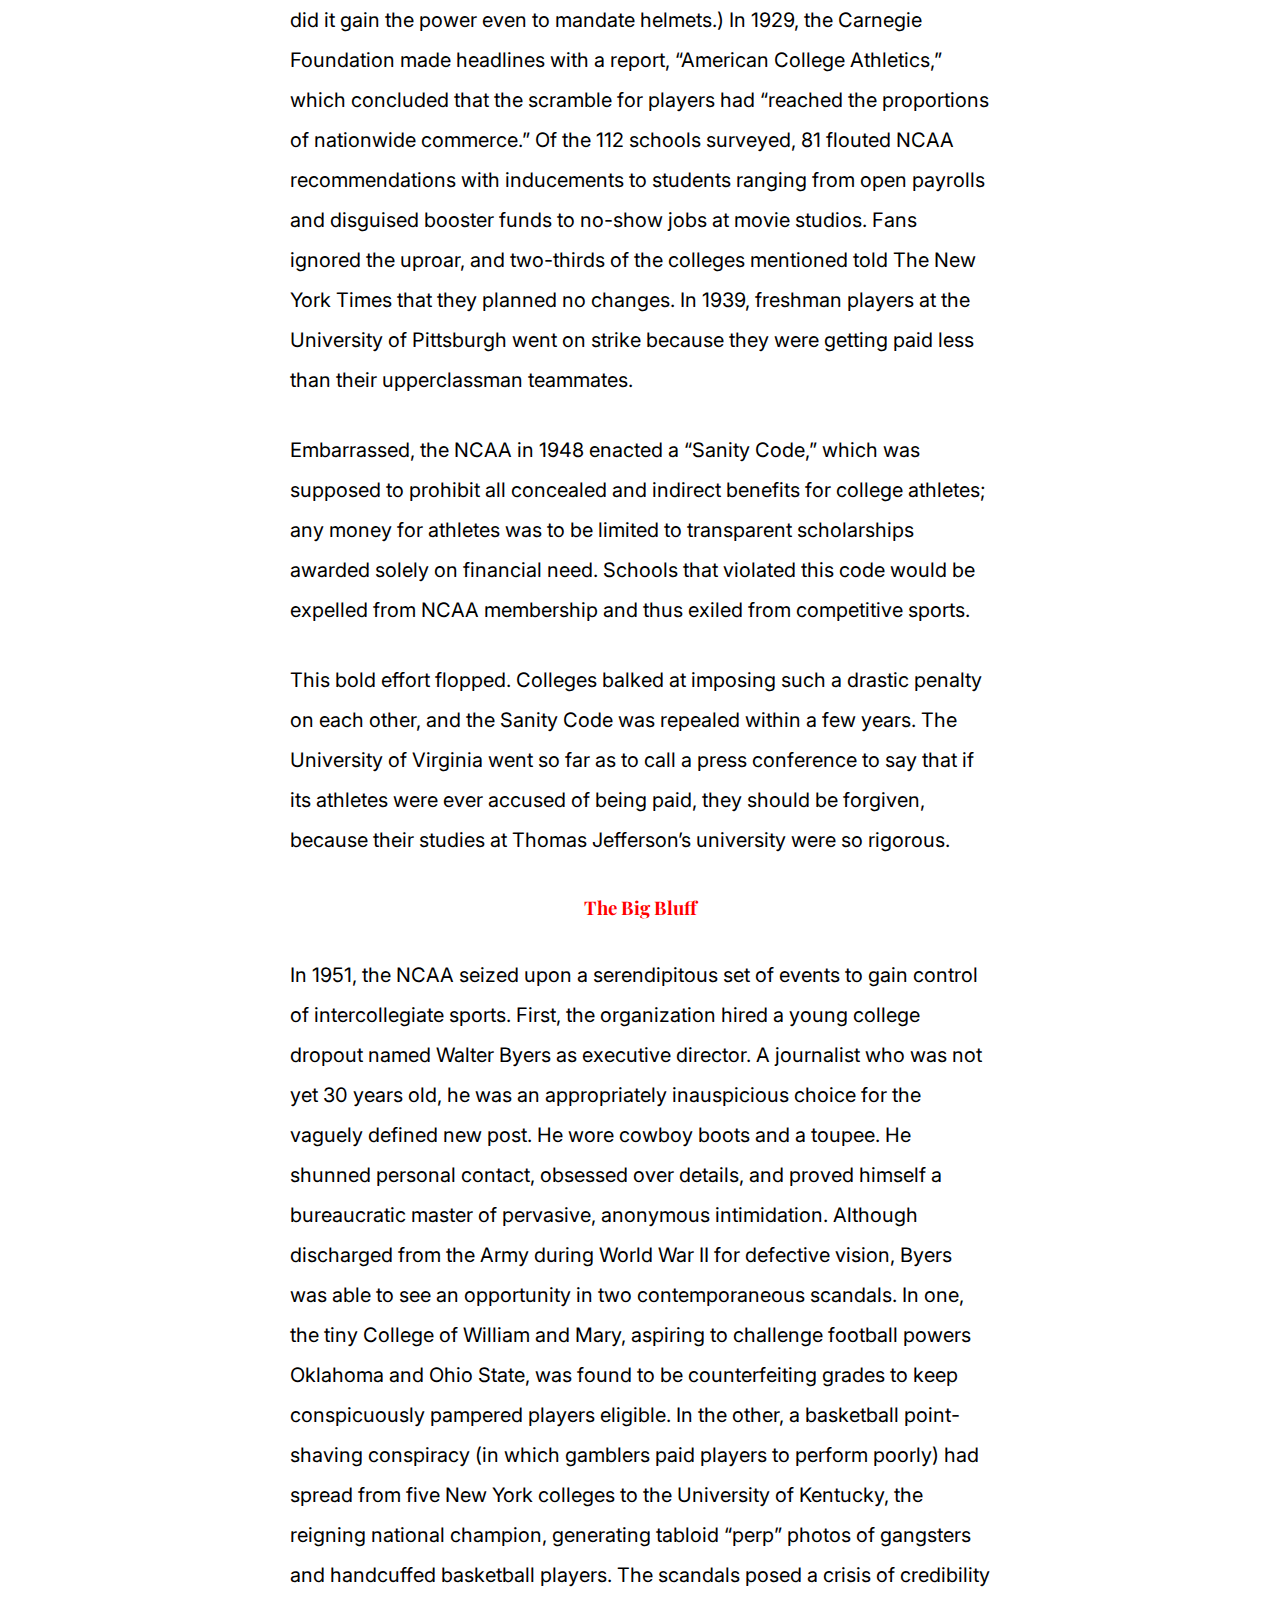
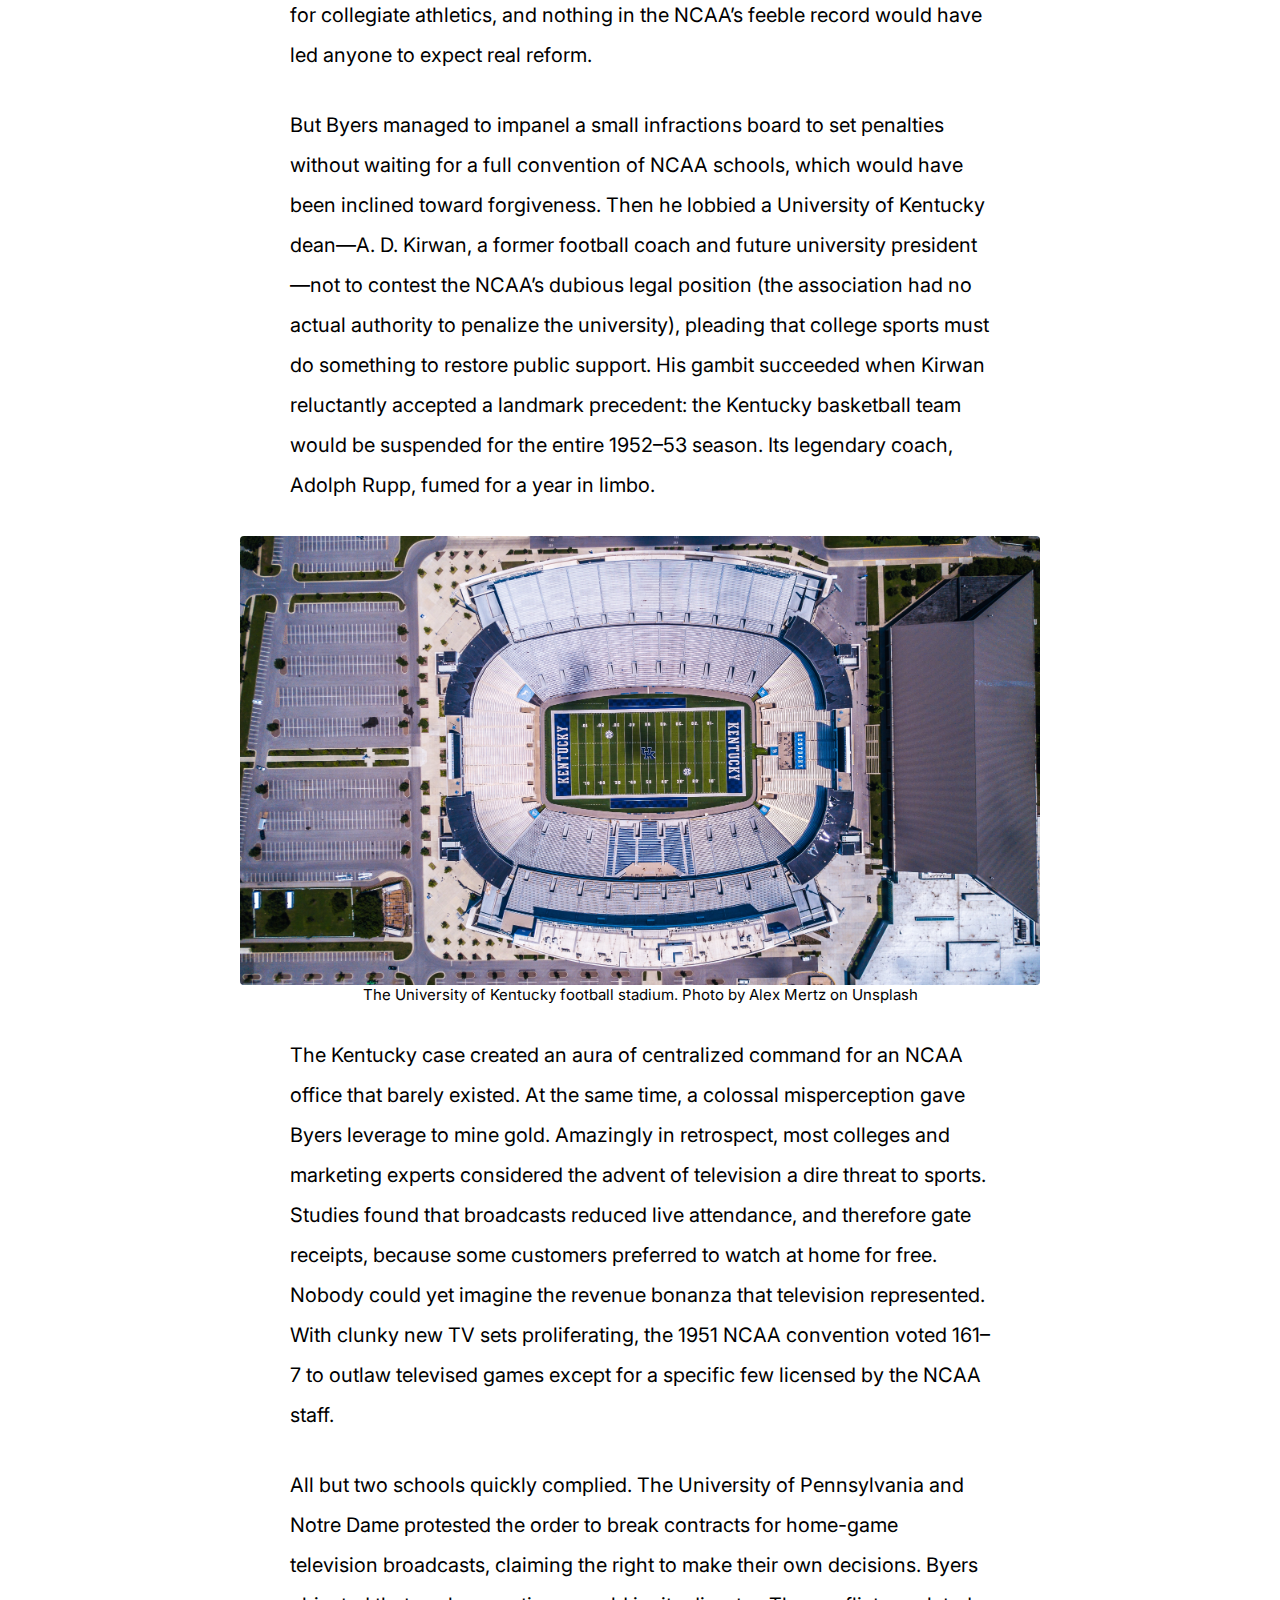
==== commit 34586504: "h" ====
--- a/final/index.html
+++ b/final/index.html
@@ -66,6 +66,7 @@
       <div class="col">
         <h2>A leading civil-rights historian makes the case for paying college athletes—and reveals how a spate of lawsuits working their way through the courts could destroy the NCAA.</h2>
         <hr>
+        
         <h1>The Scandal of NCAA College Sports</h1>
         <h4>By: Taylor Branch</h4>
 
@@ -77,7 +78,7 @@
 
         <figure>
             <img src="images/image_1.jpg" class="textpic">
-            <figcaption>Photo by Connor Coyne on Unsplash</figcaption>
+            <figcaption>A college football player stares tensely into the camera. Photo by Connor Coyne on Unsplash</figcaption>
           </figure>
 
         <p>“Why,” asked Bryce Jordan, the president emeritus of Penn State, “should a university be an advertising medium for your industry?”</p>
@@ -108,7 +109,7 @@
 
         <figure>
             <img src="images/image_2.jpg" class="textpic">
-            <figcaption>Photo by Connor Coyne on Unsplash</figcaption>
+            <figcaption>An athlete looks in the mirror while applying eye black. Photo by Connor Coyne on Unsplash</figcaption>
         </figure>
 
 
@@ -276,7 +277,9 @@
     
     <h3>“They Want to Crush These Kids”</h3>
     <p>Academic performance has always been difficult for the NCAA to address. Any detailed regulation would intrude upon the free choice of widely varying schools, and any academic standard broad enough to fit both MIT and Ole Miss would have little force. From time to time, a scandal will expose extreme lapses. In 1989, Dexter Manley, by then the famous “Secretary of Defense” for the NFL’s Washington Redskins, teared up before the U.S. Senate Subcommittee on Education, Arts, and Humanities, when admitting that he had been functionally illiterate in college.</p>
-    
+
+    <blockquote>"In 2009, a series of unlikely circumstances peeled back the veil of secrecy to reveal NCAA procedures so contorted that even victims marveled at their comical wonder."</blockquote>
+
     <p>Within big-time college athletic departments, the financial pressure to disregard obvious academic shortcomings and shortcuts is just too strong. In the 1980s, Jan Kemp, an English instructor at the University of Georgia, publicly alleged that university officials had demoted and then fired her because she refused to inflate grades in her remedial English courses. Documents showed that administrators replaced the grades she’d given athletes with higher ones, providing fake passing grades on one notable occasion to nine Bulldog football players who otherwise would have been ineligible to compete in the 1982 Sugar Bowl. (Georgia lost anyway, 24–20, to a University of Pittsburgh team led by the future Hall of Fame quarterback Dan Marino.) When Kemp filed a lawsuit against the university, she was publicly vilified as a troublemaker, but she persisted bravely in her testimony. Once, Kemp said, a supervisor demanding that she fix a grade had bellowed, “Who do you think is more important to this university, you or Dominique Wilkins?” (Wilkins was a star on the basketball team.) Traumatized, Kemp twice attempted suicide.</p>
     
     <p>In trying to defend themselves, Georgia officials portrayed Kemp as naive about sports. “We have to compete on a level playing field,” said Fred Davison, the university president. During the Kemp civil trial, in 1986, Hale Almand, Georgia’s defense lawyer, explained the university’s patronizing aspirations for its typical less-than-scholarly athlete. “We may not make a university student out of him,” Almand told the court, “but if we can teach him to read and write, maybe he can work at the post office rather than as a garbage man when he gets through with his athletic career.” This argument backfired with the jurors: finding in favor of Kemp, they rejected her polite request for $100,000, and awarded her $2.6 million in damages instead. (This was later reduced to $1.08 million.) Jan Kemp embodied what is ostensibly the NCAA’s reason for being—to enforce standards fairly and put studies above sports—but no one from the organization ever spoke up on her behalf.</p>
@@ -351,6 +354,8 @@
     <p>The work will be hard, but Hausfeld said he will win in the courts, unless the NCAA folds first. “Why?” Hausfeld asked rhetorically. “We know our clients are foreclosed: neither the NCAA nor its members will permit them to participate in any of that licensing revenue. Under the law, it’s up to them [the defendants] to give a pro-competitive justification. They can’t. End of story.”</p>
     
     <p>IN 2010 THE third Knight Commission, complementing a previous commission’s recommendation for published reports on academic progress, called for the finances of college sports to be made transparent and public—television contracts, conference budgets, shoe deals, coaches’ salaries, stadium bonds, everything. The recommendation was based on the worthy truism that sunlight is a proven disinfectant. But in practice, it has not been applied at all. Conferences, coaches, and other stakeholders resisted disclosure; college players still have no way of determining their value to the university.</p>
+
+    <blockquote>The most basic reform would treat the students as what they are—adults, with rights and reason of their own—and grant them a meaningful voice in NCAA deliberations.</blockquote>
     
     <p>“Money surrounds college sports,” says Domonique Foxworth, who is a cornerback for the NFL’s Baltimore Ravens and an executive-committee member for the NFL Players Association, and played for the University of Maryland. “And every player knows those millions are floating around only because of the 18-to-22-year-olds.” Yes, he told me, even the second-string punter believes a miracle might lift him into the NFL, and why not? In all the many pages of the three voluminous Knight Commission reports, there is but one paragraph that addresses the real-life choices for college athletes. “Approximately 1 percent of NCAA men’s basketball players and 2 percent of NCAA football players are drafted by NBA or NFL teams,” stated the 2001 report, basing its figures on a review of the previous 10 years, “and just being drafted is no assurance of a successful professional career.” Warning that the odds against professional athletic success are “astronomically high,” the Knight Commission counsels college athletes to avoid a “rude surprise” and to stick to regular studies. This is sound advice as far as it goes, but it’s a bromide that pinches off discussion. Nothing in the typical college curriculum teaches a sweat-stained guard at Clemson or Purdue what his monetary value to the university is. Nothing prods students to think independently about amateurism—because the universities themselves have too much invested in its preservation. Stifling thought, the universities, in league with the NCAA, have failed their own primary mission by providing an empty, cynical education on college sports.</p>
     
@@ -360,6 +365,8 @@
     
     <p>I, too, once reflexively recoiled at the idea of paying college athletes and treating them like employees or professionals. It feels abhorrent—but for reasons having to do more with sentiment than with practicality or law. Not just fans and university presidents but judges have often found cursory, non-statutory excuses to leave amateur traditions intact. “Even in the increasingly commercial modern world,” said a federal-court judge in Gaines v. NCAA in 1990, “this Court believes there is still validity to the Athenian concept of a complete education derived from fostering the full growth of both mind and body.” The fact that “the NCAA has not distilled amateurism to its purest form,” said the Fifth Circuit Court of Appeals in 1988, “does not mean its attempts to maintain a mixture containing some amateur elements are unreasonable.”</p>
     
+    <figure><img src="images/image_6.jpg" class="textpic"><figcaption>A close up of a football. Photo by Dave Adamson on Unsplash</figcaption></figure>
+
     <p>But one way or another, the smokescreen of amateurism may soon be swept away. For one thing, a victory by the plaintiffs in O’Bannon’s case would radically transform college sports. Colleges would likely have to either stop profiting from students or start paying them. The NCAA could also be forced to pay tens, if not hundreds, of millions of dollars in damages. If O’Bannon and Vaccaro and company win, “it will turn college sports on its ear,” said Richard Lapchick, the president of the National Consortium for Academics and Sports, in a recent interview with The New York Times.</p>
     
     <p>Though the O’Bannon case may take several years yet to reach resolution, developments on other fronts are chipping away at amateurism, and at the NCAA. This past summer, Sports Illustrated editorialized in favor of allowing college athletes to be paid by non-university sources without jeopardizing their eligibility. At a press conference last June, Steve Spurrier, the coach of the South Carolina Gamecocks football team (and the winner of the 1966 Heisman Trophy as a Florida Gator), proposed that coaches start paying players $300 a game out of their own pockets. The coaches at six other SEC schools (Alabama, Florida, Ole Miss, Mississippi State, LSU, and Tennessee) all endorsed Spurrier’s proposal. And Mark Emmert, the NCAA president, recently conceded that big changes must come. “The integrity of collegiate athletics is seriously challenged today by rapidly growing pressures coming from many directions,” Emmert said in July. “We have reached a point where incremental change is not sufficient to meet these challenges. I want us to act more aggressively and in a more comprehensive way than we have in the past. A few new tweaks of the rules won’t get the job done.”</p>
@@ -385,6 +392,8 @@
     <p>Without logic or practicality or fairness to support amateurism, the NCAA’s final retreat is to sentiment. The Knight Commission endorsed its heartfelt cry that to pay college athletes would be “an unacceptable surrender to despair.” Many of the people I spoke with while reporting this article felt the same way. “I don’t want to pay college players,” said Wade Smith, a tough criminal lawyer and former star running back at North Carolina. “I just don’t want to do it. We’d lose something precious.”</p>
     
     <p>“Scholarship athletes are already paid,” declared the Knight Commission members, “in the most meaningful way possible: with a free education.” This evasion by prominent educators severed my last reluctant, emotional tie with imposed amateurism. I found it worse than self-serving. It echoes masters who once claimed that heavenly salvation would outweigh earthly injustice to slaves. In the era when our college sports first arose, colonial powers were turning the whole world upside down to define their own interests as all-inclusive and benevolent. Just so, the NCAA calls it heinous exploitation to pay college athletes a fair portion of what they earn.</p>
+    <hr>
+    <p class="closertext">Taylor Branch is the author of, among other works, America in the King Years, a three-volume history of the civil-rights movement, for which he won the Pulitzer Prize and the National Book Critics Circle Award.</p>
 
      </div>
     </div>
@@ -393,12 +402,14 @@
 <div class="footer-container">
   Originally published on "The Atlantic." ©Lauren Reeder, 2022</div>
     </body>
-
-
-
-
-
-
-
-
-
+</html>
+
+
+
+
+
+
+
+
+
+
--- a/final/stylesheet.css
+++ b/final/stylesheet.css
@@ -58,6 +58,8 @@
     font-family: 'Playfair Display', serif;
     margin: auto;
     padding-bottom: 20px;
+    width: 100%;
+    max-width: 700px;
 }
 
 #intro {
@@ -65,6 +67,8 @@
     padding-bottom: 50px;
     font-style: italic;
     margin: auto;
+    width: 100%;
+    max-width: 700px;
 }
 
 .col {
@@ -82,6 +86,8 @@
 }
 figcaption {
     text-align: center;
+    font-family: 'Inter', sans-serif;
+    font-size: 15px;
 }
 blockquote {
     font-size: 50px;
@@ -105,16 +111,14 @@
 h5 {
     font-family: 'Playfair Display', serif;
     color: darkred;
+    width: 100%;
+    max-width: 700px;
 }
 .data {
     width: 100%;
     max-width: 700px;
     padding-left: 250px;
     padding-right: 250px;
-}
-figcaption {
-    font-family: 'Inter', sans-serif;
-    font-size: 15px;
 }
 .footer-container{
     font-family: 'Playfair Display', serif;
@@ -124,4 +128,12 @@
     text-align: center;
     padding-top: 100px;
     padding-bottom: 100px;
+}
+.closertext {
+    font-family: 'Playfair Display', serif;
+    font-size: 15px;
+    width: 100%;
+    max-width: 700px;
+    padding-bottom: 50px;
+    padding-top: 15px;
 }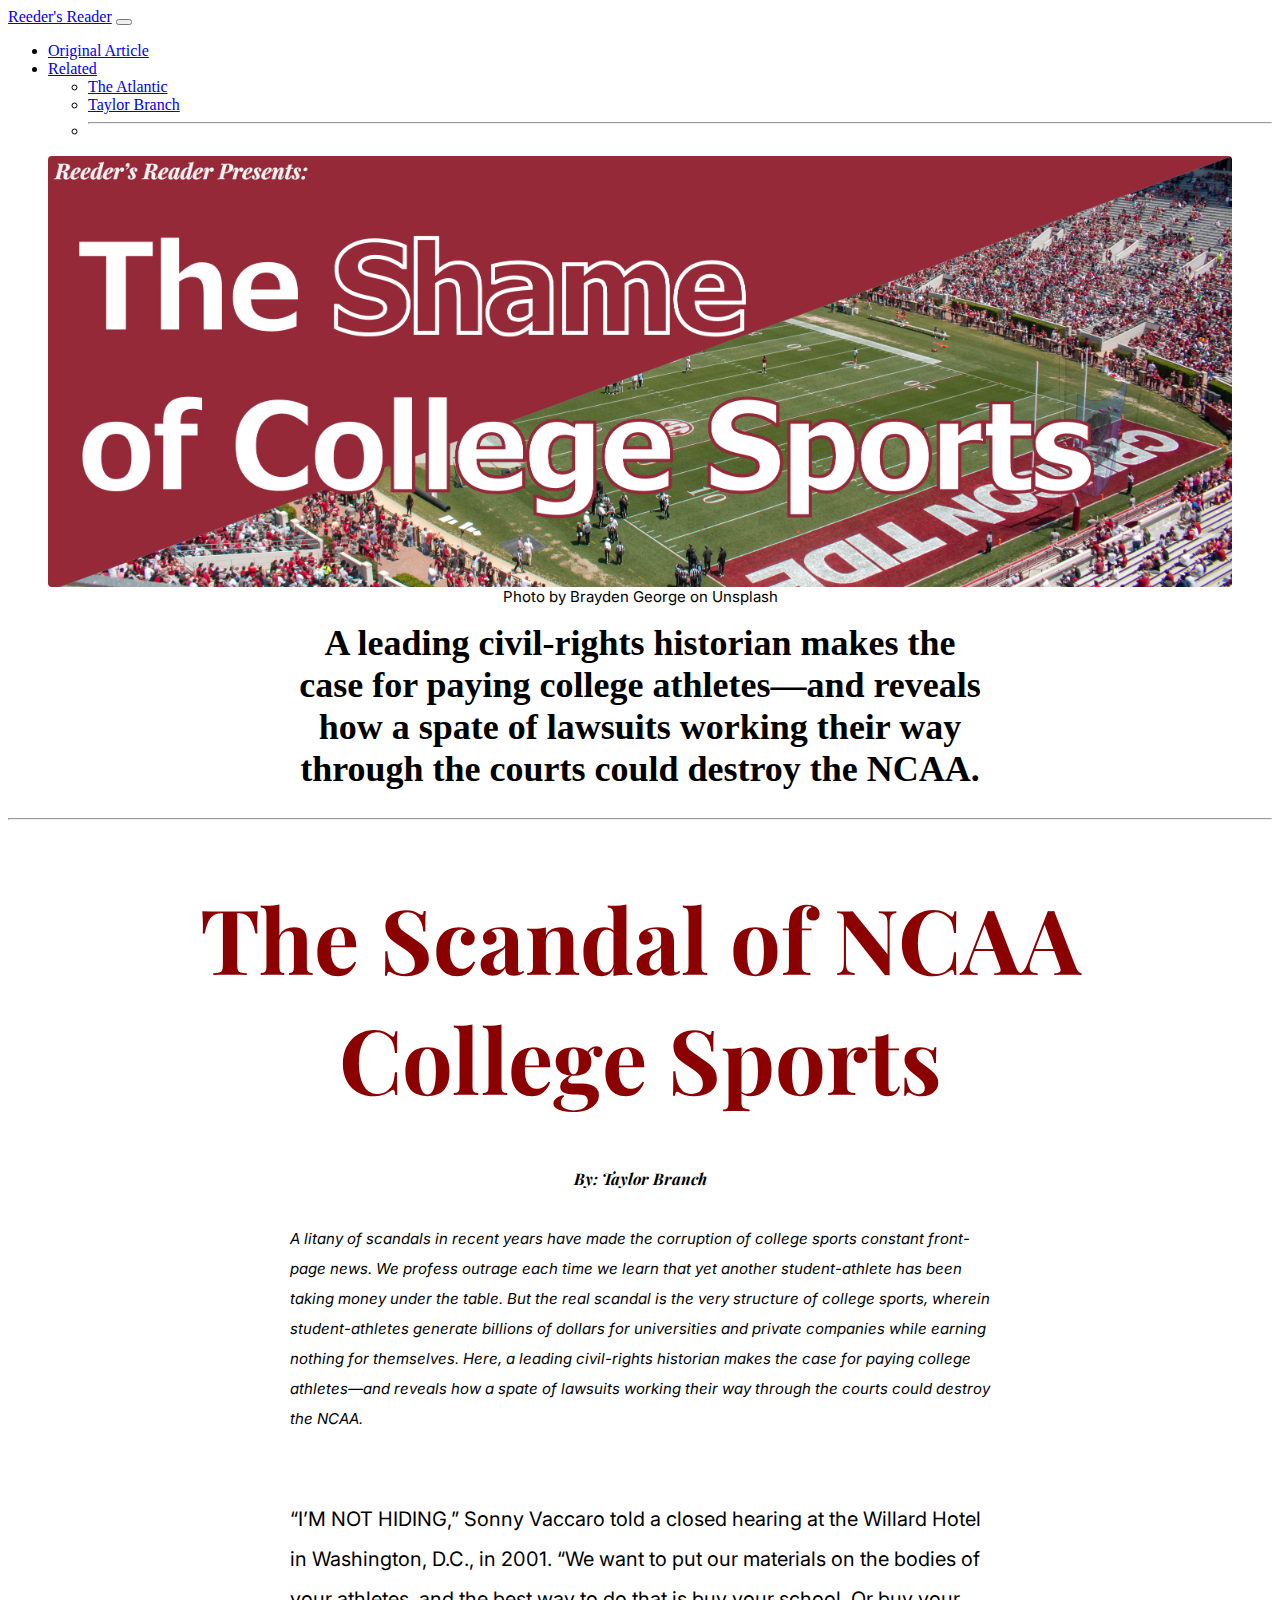
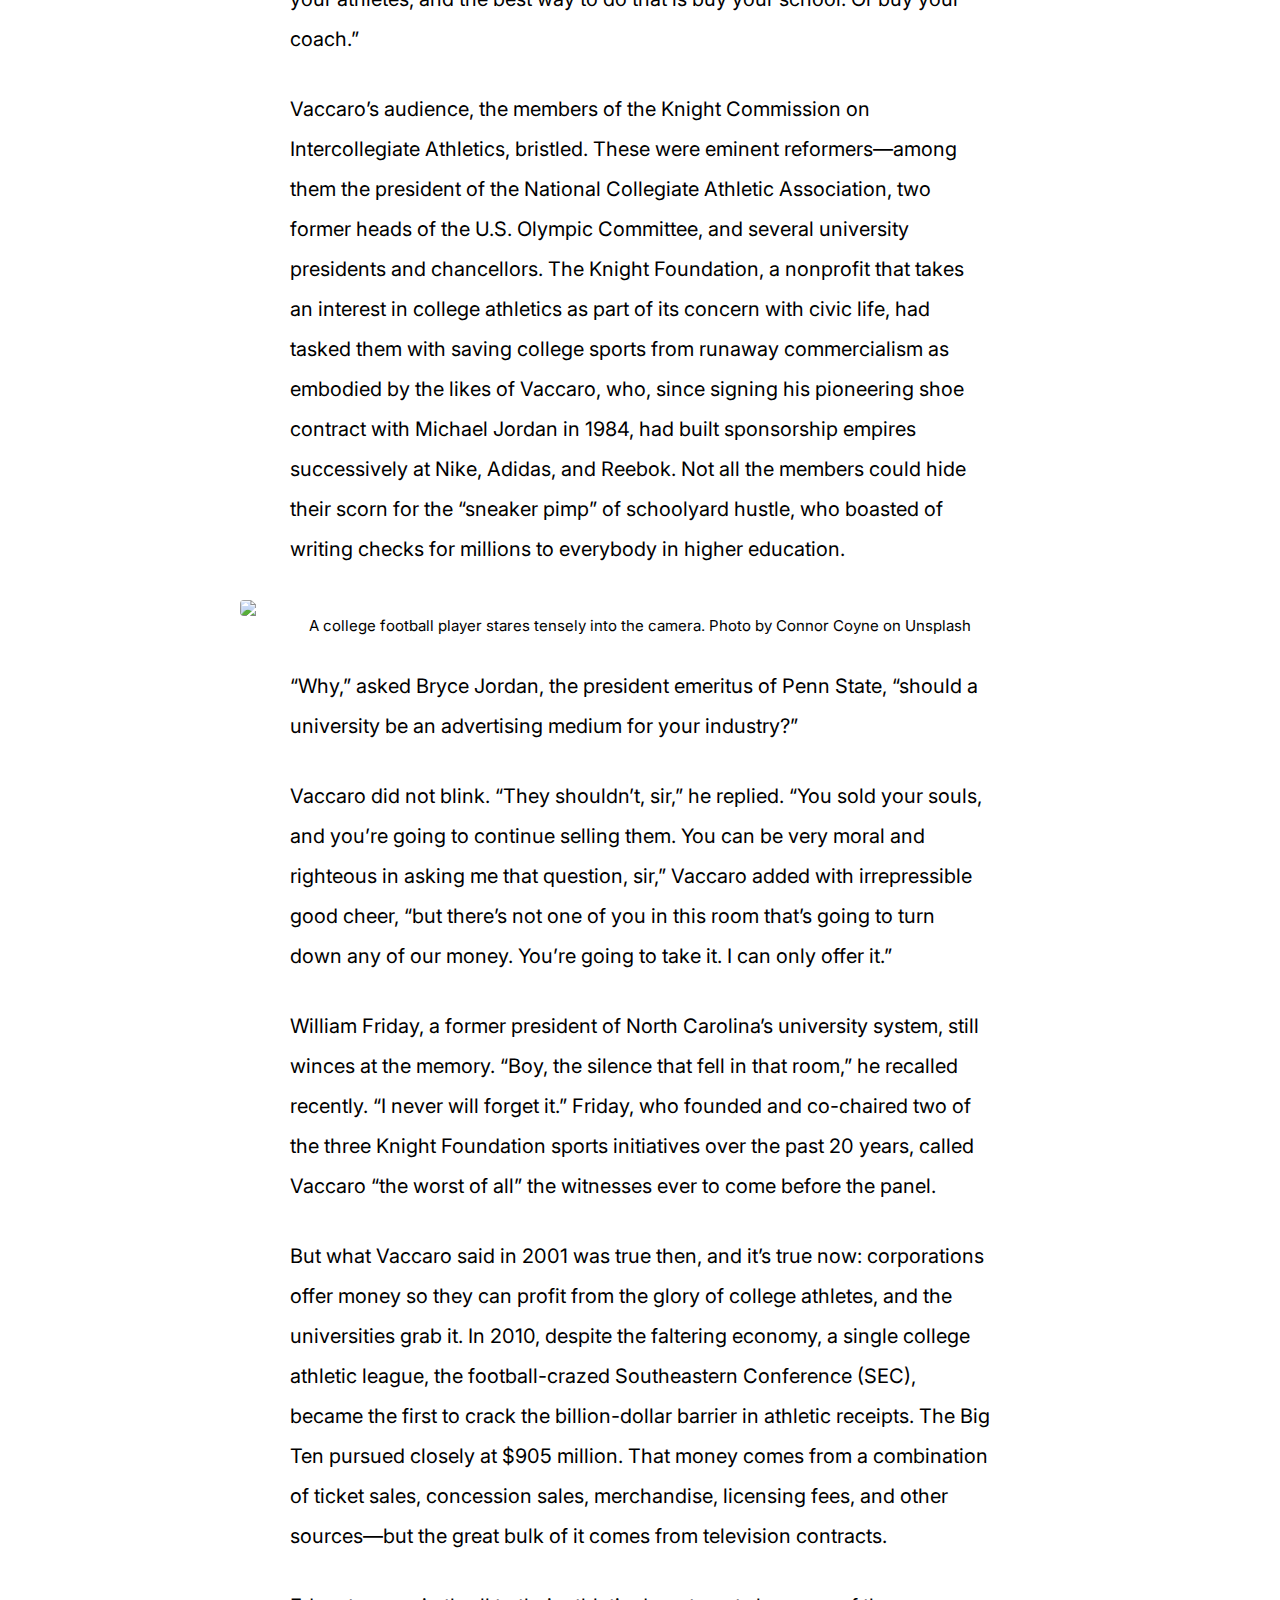
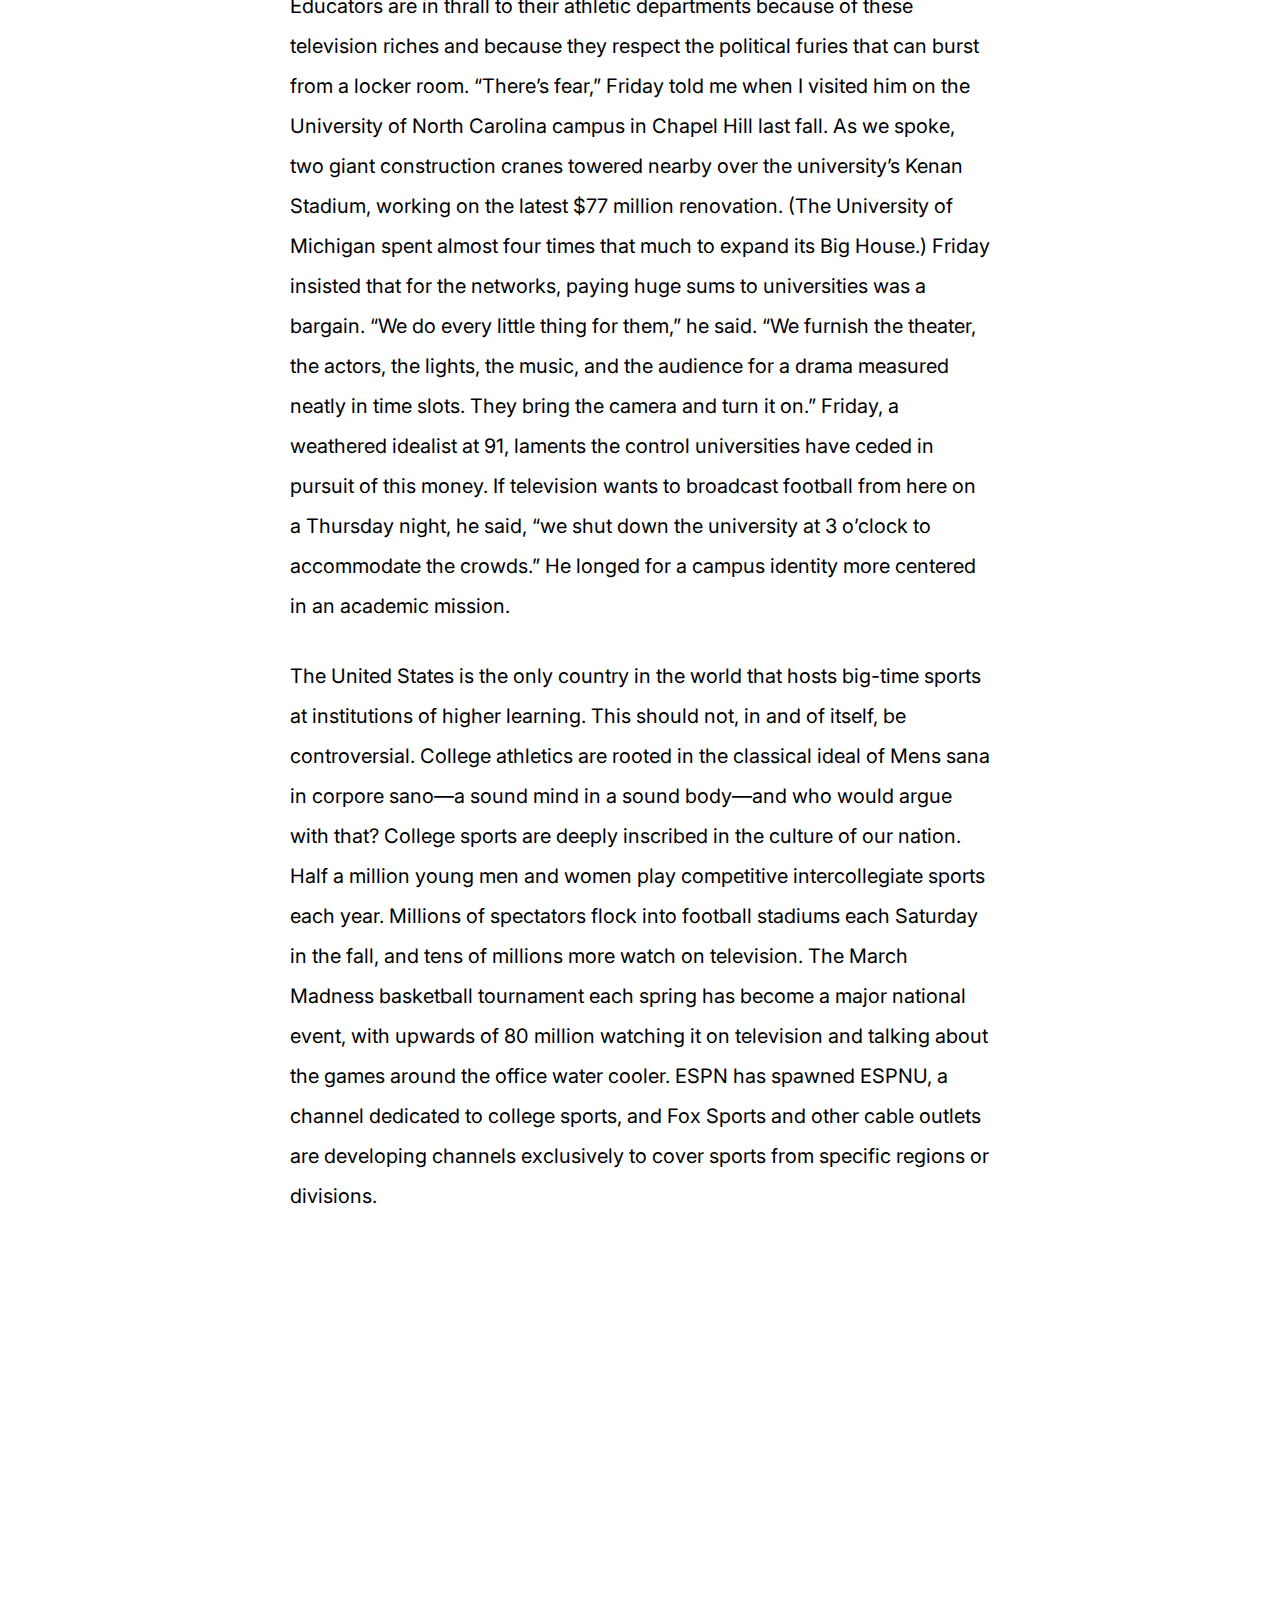
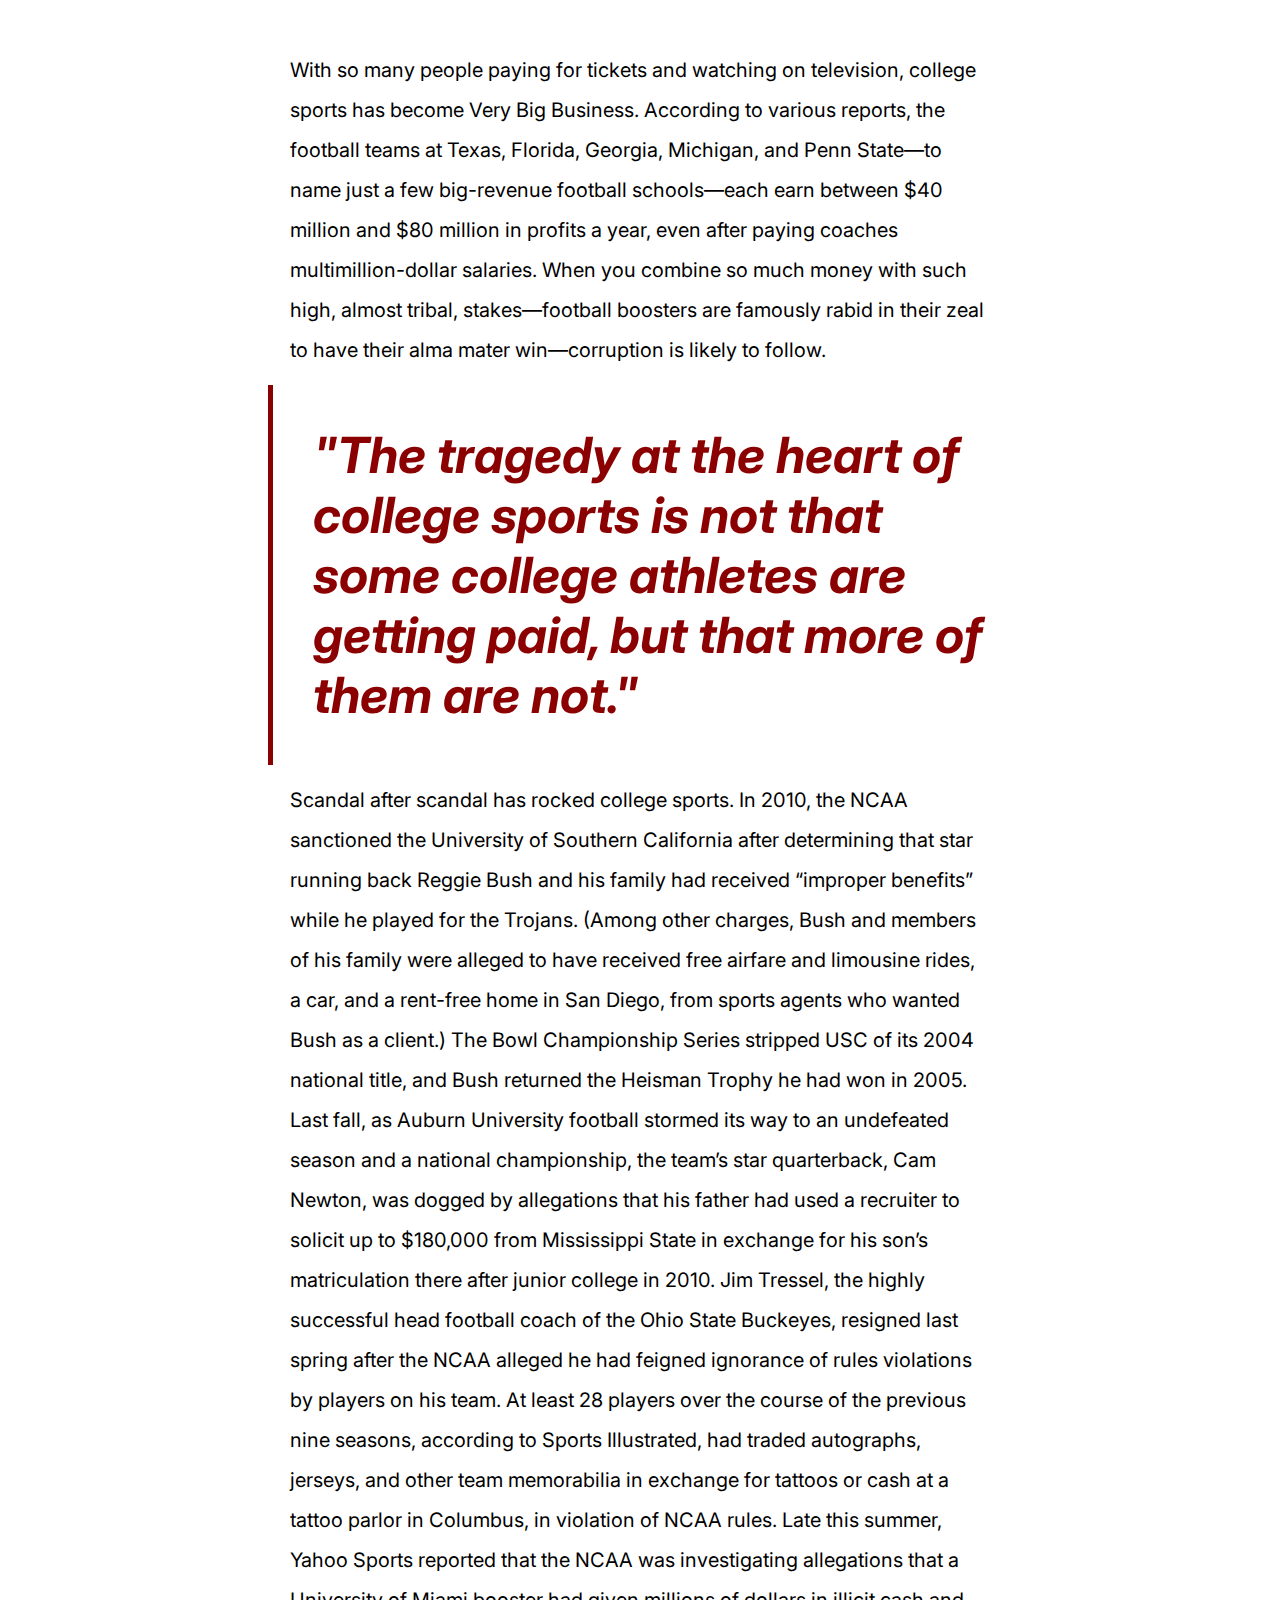
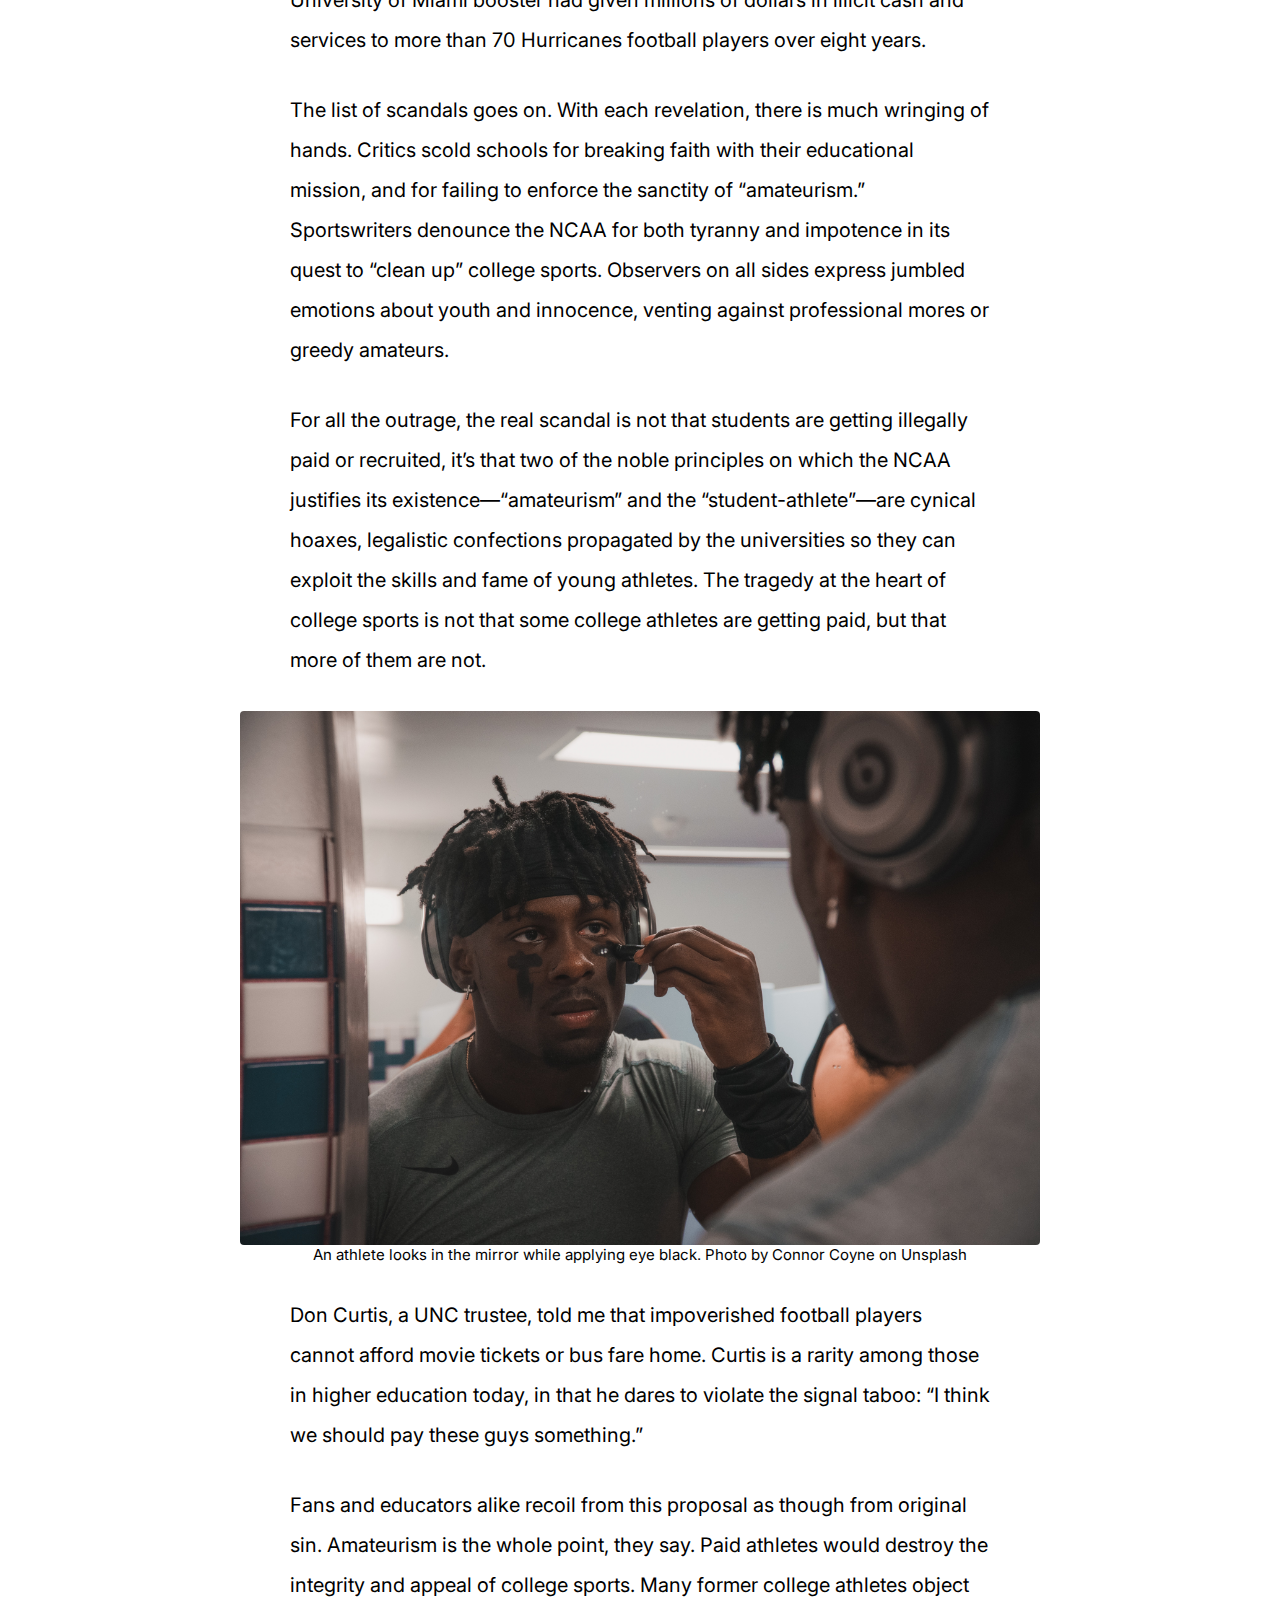
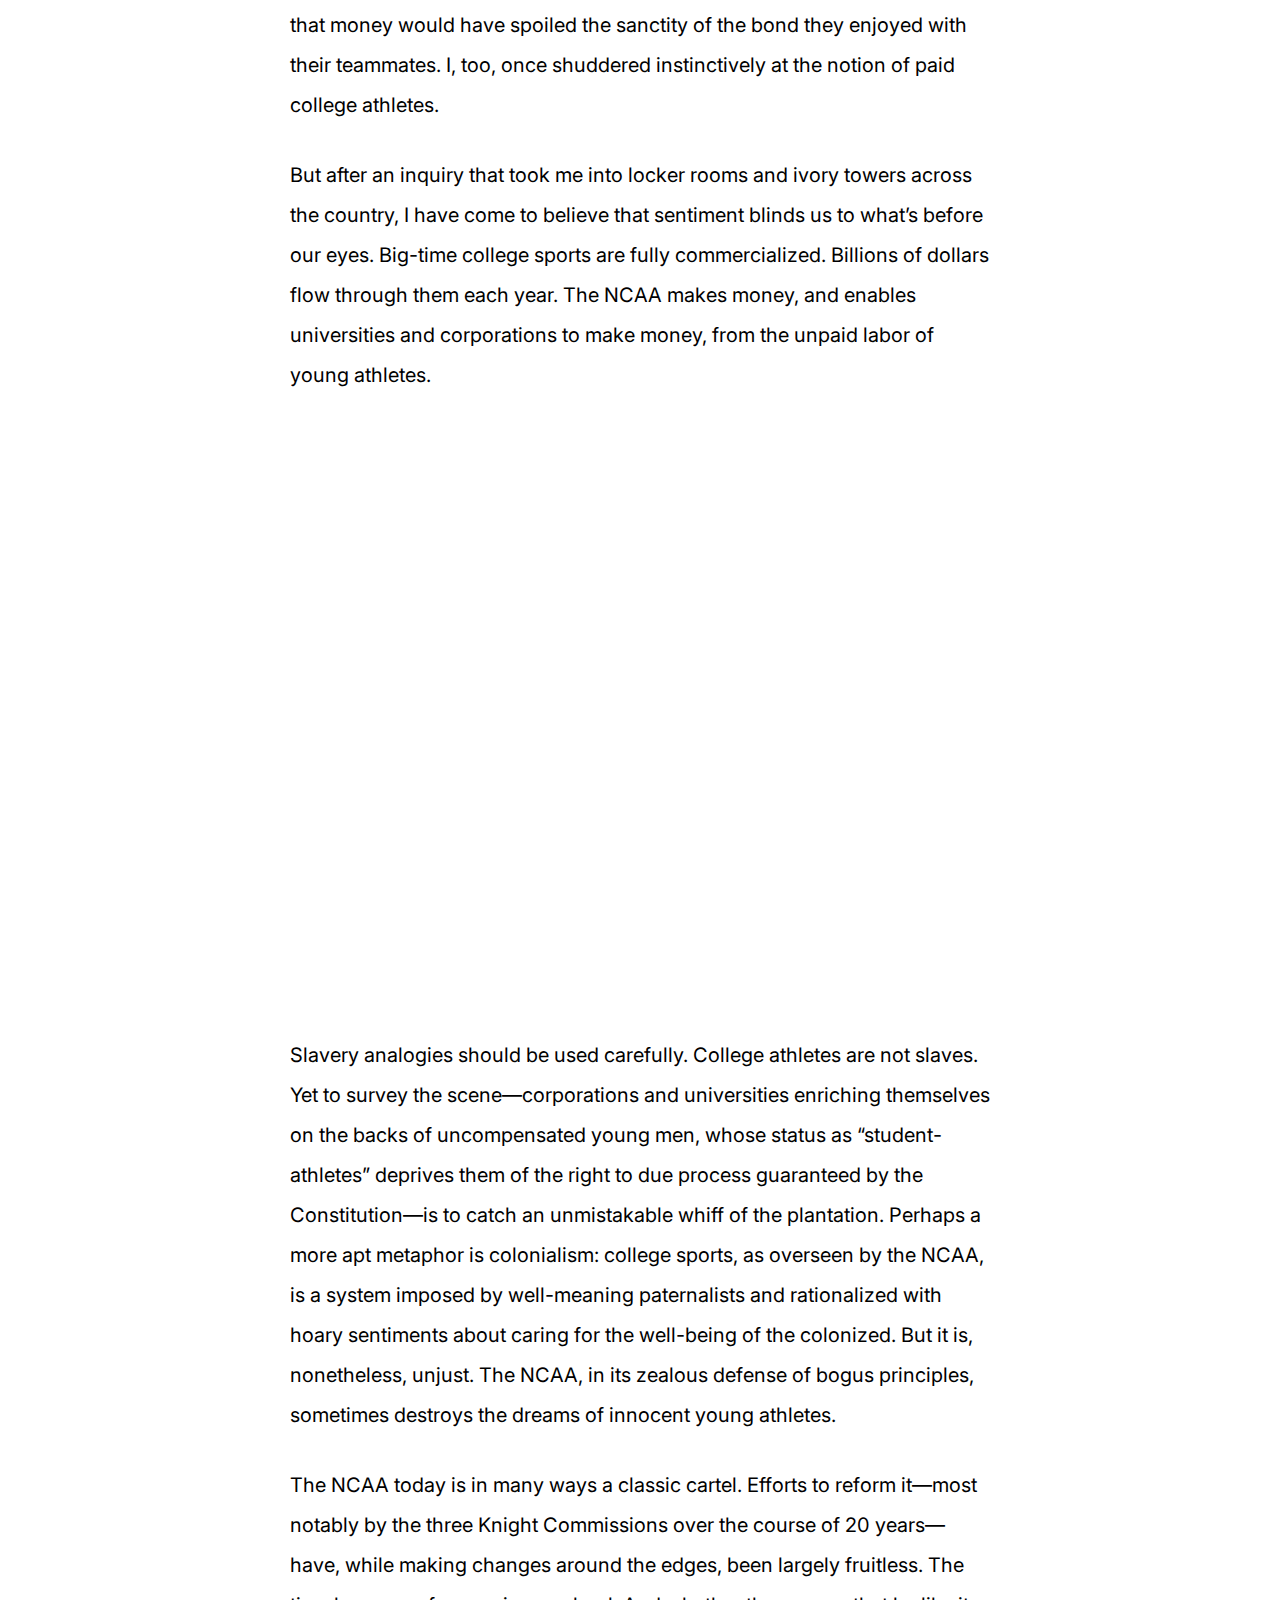
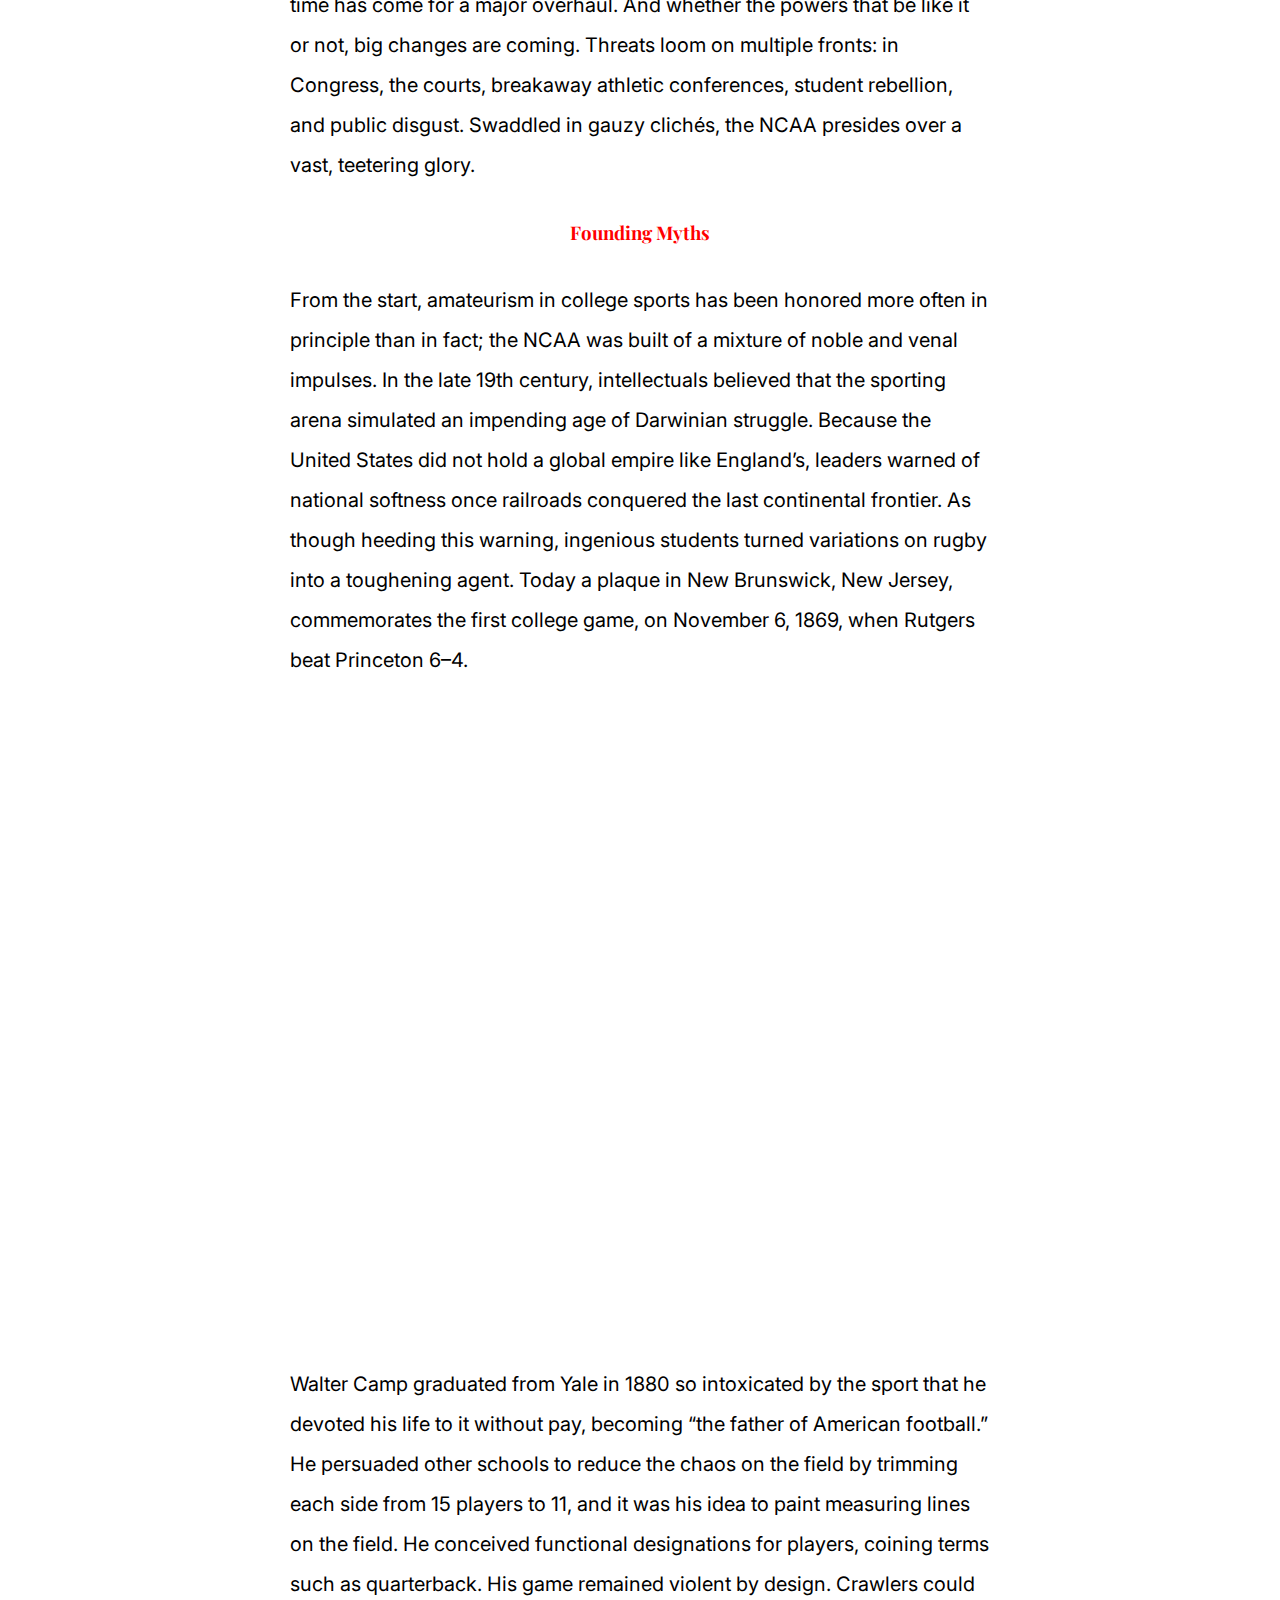
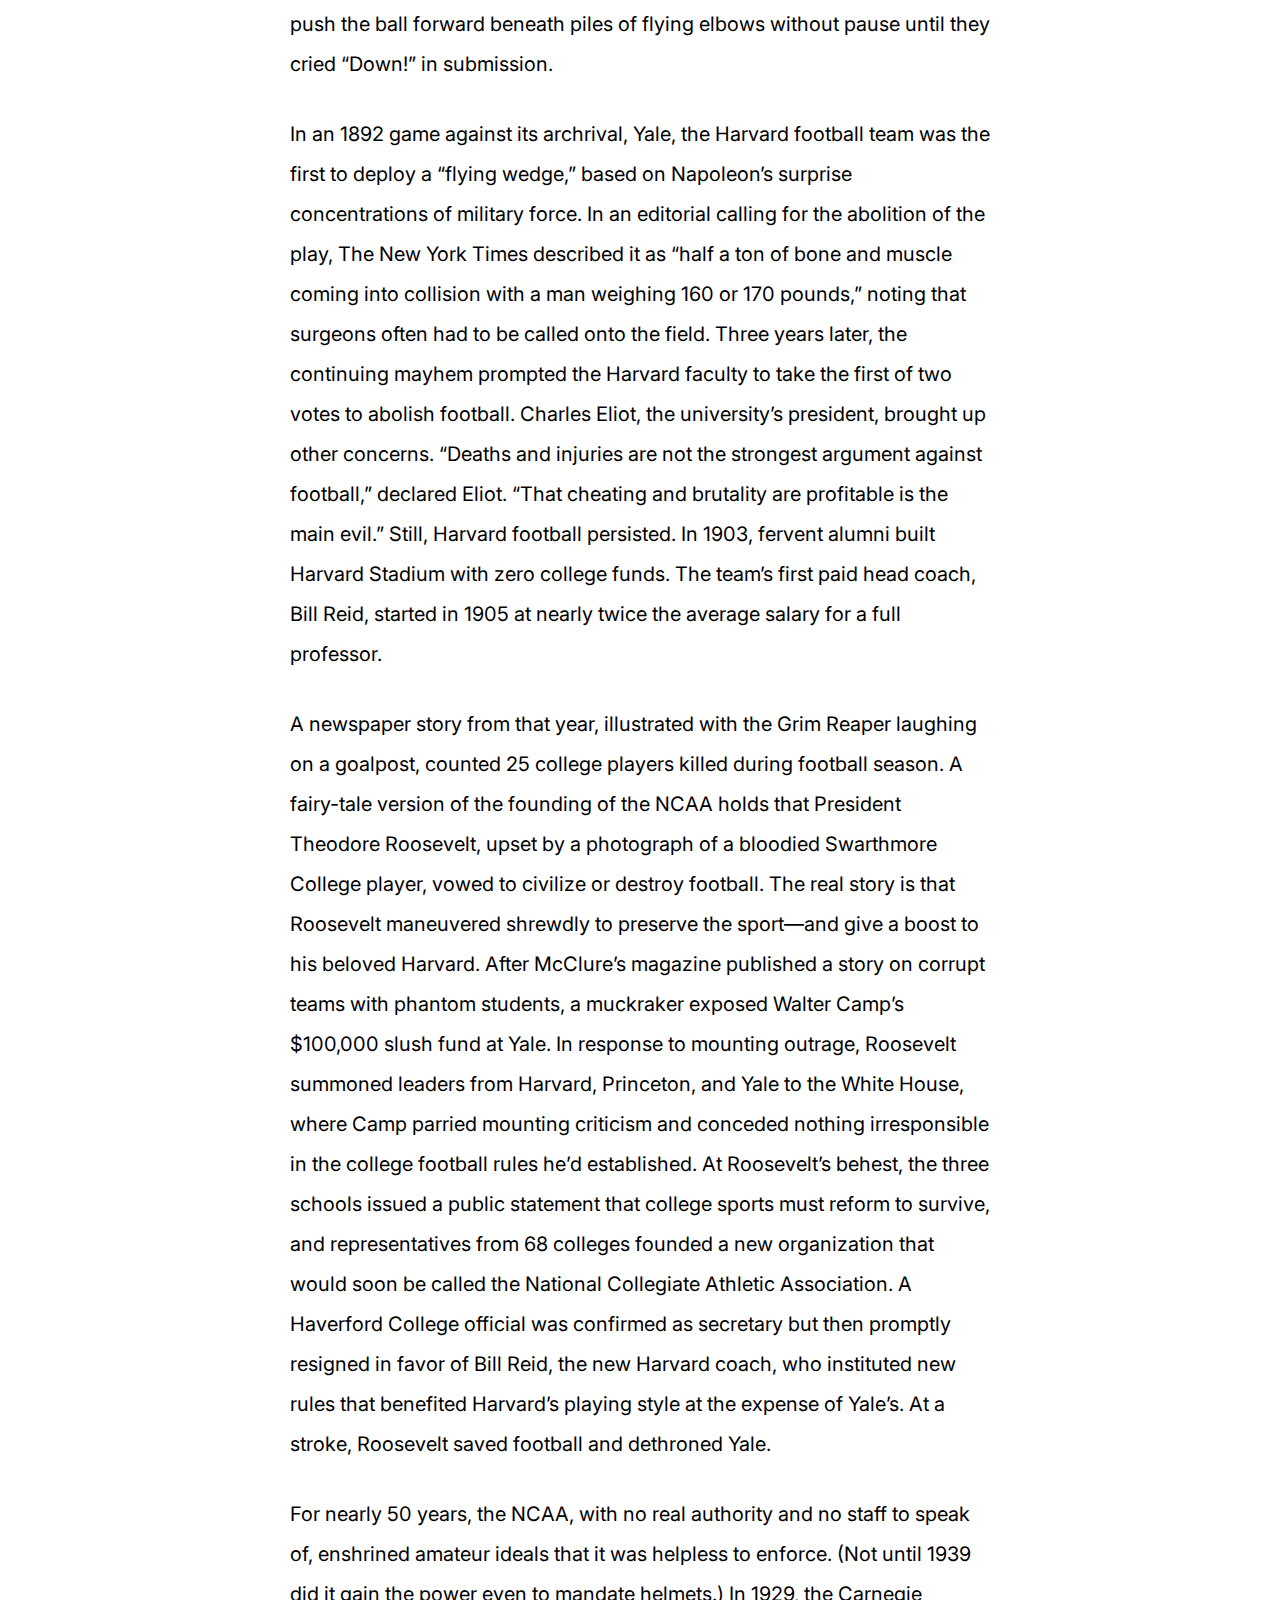
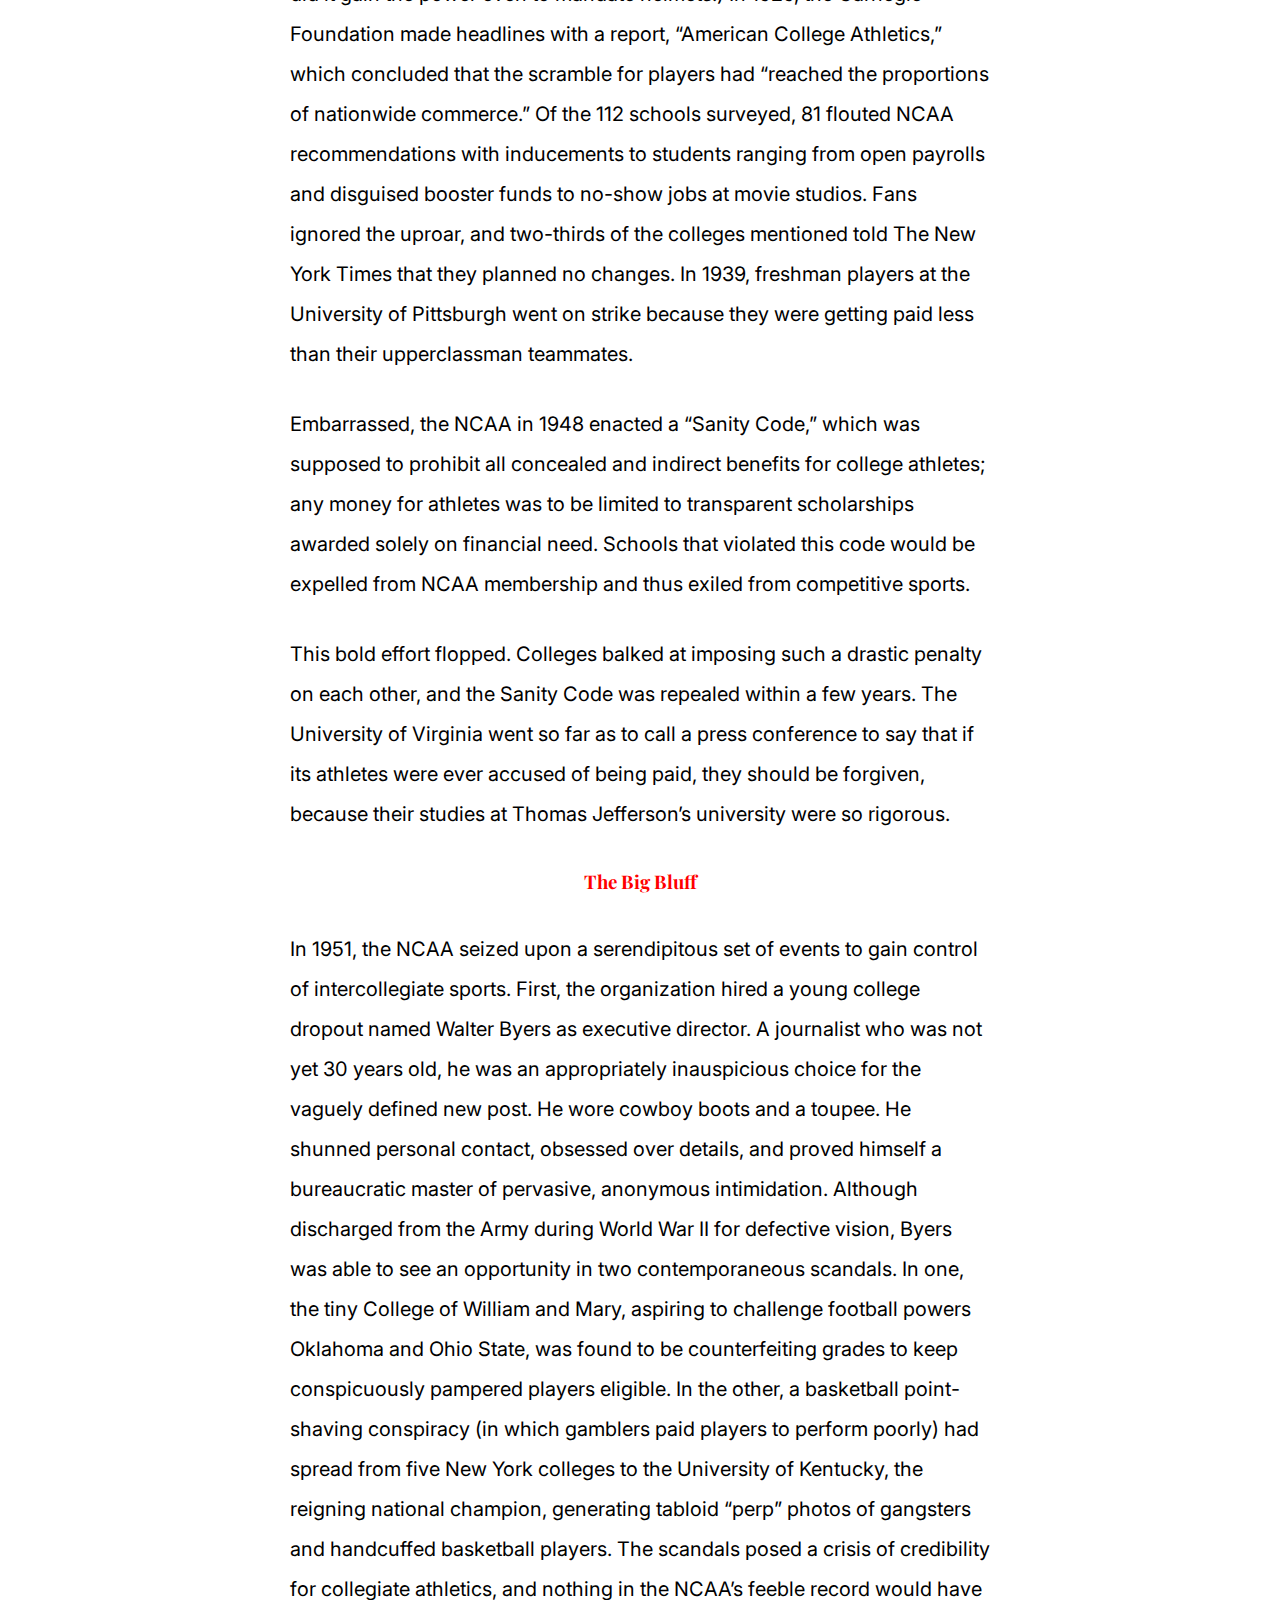
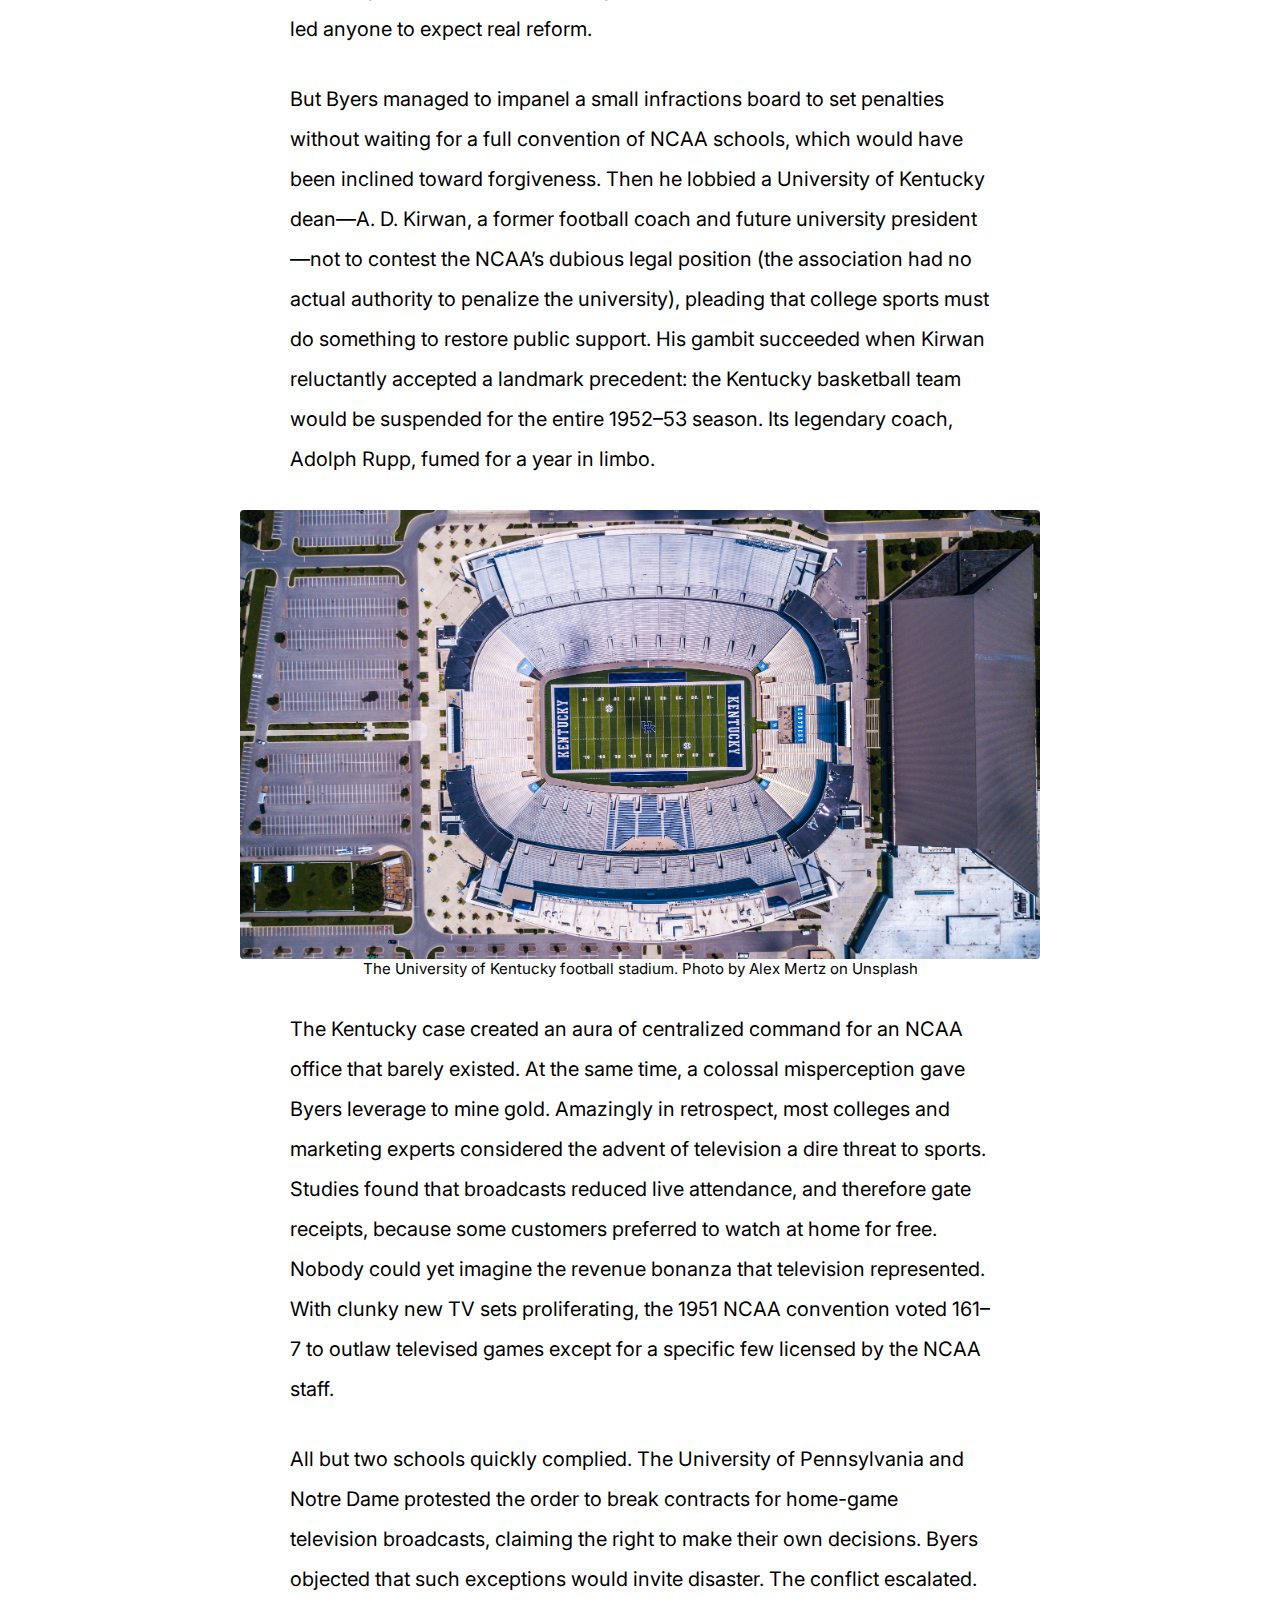
==== commit 1250adb9: "t" ====
--- a/final/index.html
+++ b/final/index.html
@@ -48,7 +48,6 @@
               <li><a class="dropdown-item" href="https://www.theatlantic.com/">The Atlantic</a></li>
               <li><a class="dropdown-item" href="https://www.theatlantic.com/author/taylor-branch/">Taylor Branch</a></li>
               <li><hr class="dropdown-divider"></li>
-              <li><a class="dropdown-item" href="#">Scroll to Bottom</a></li>
             </ul>
           </li>
         </ul>
